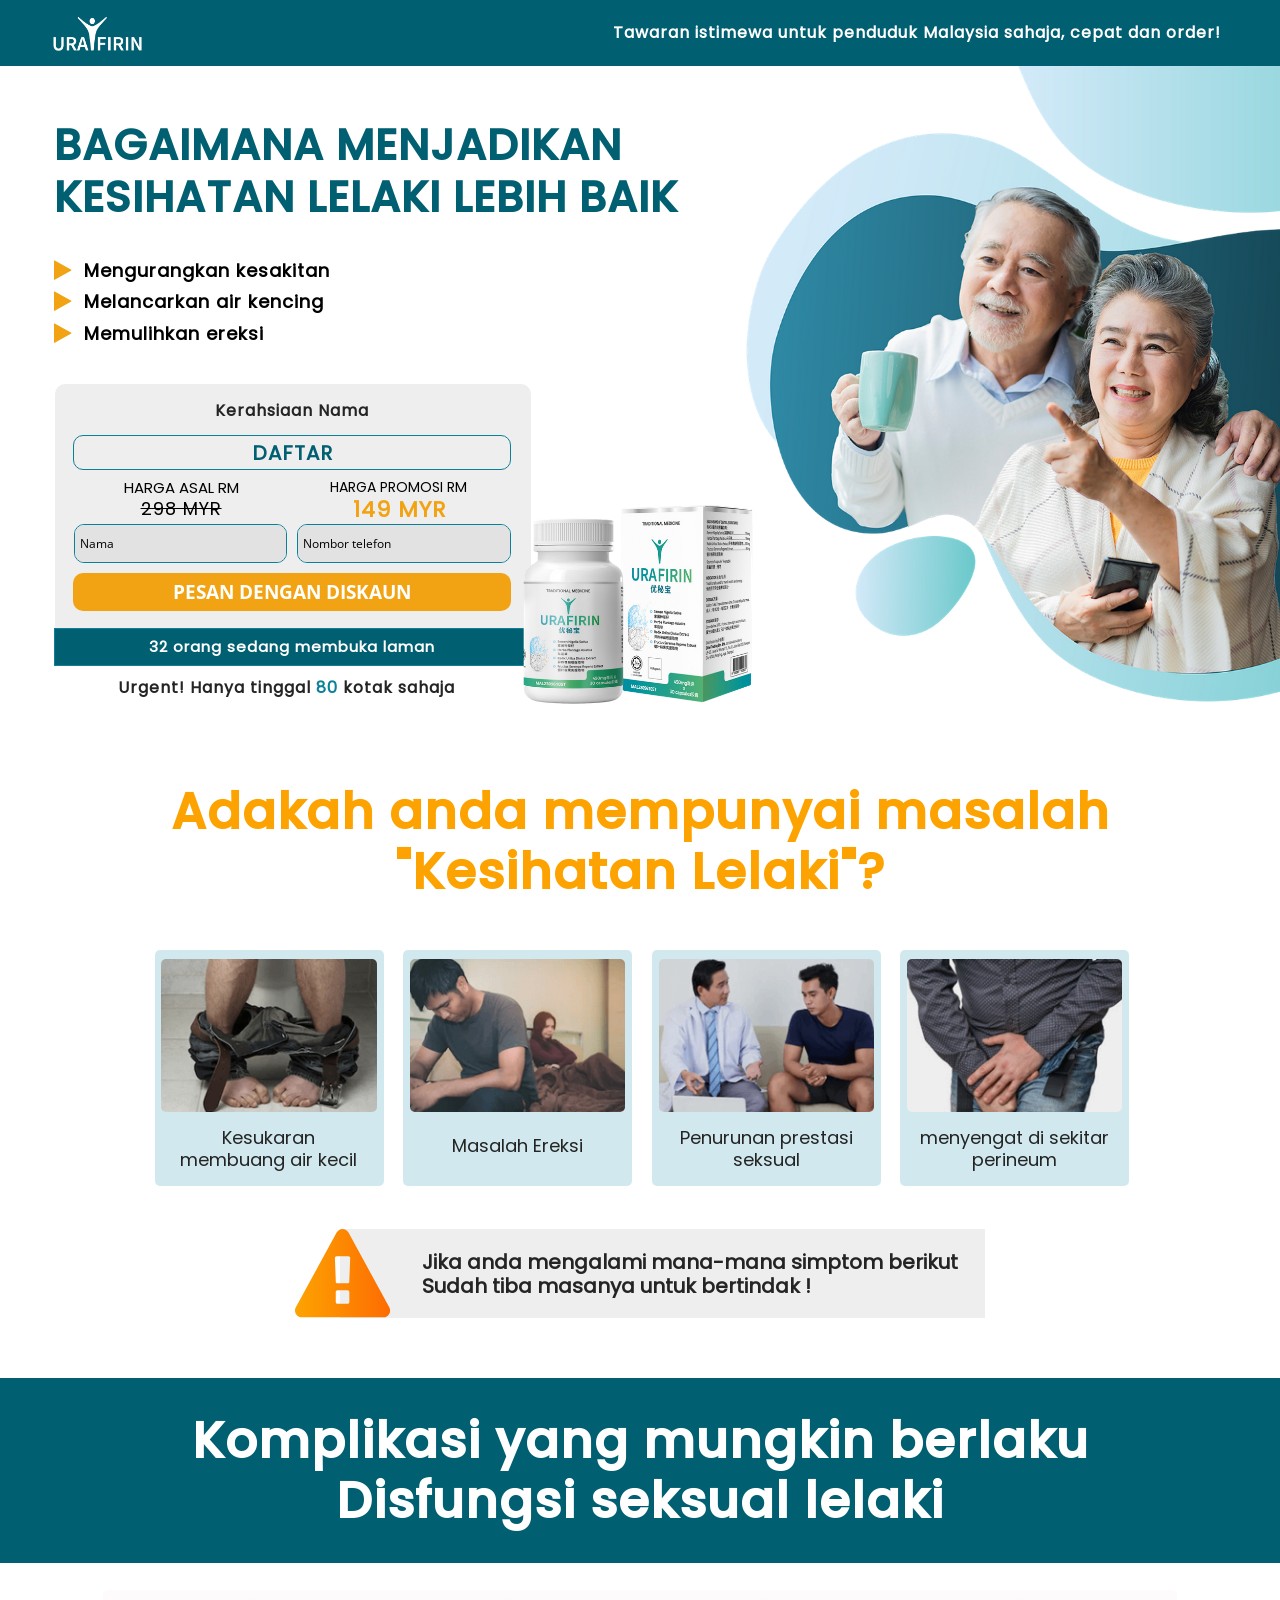
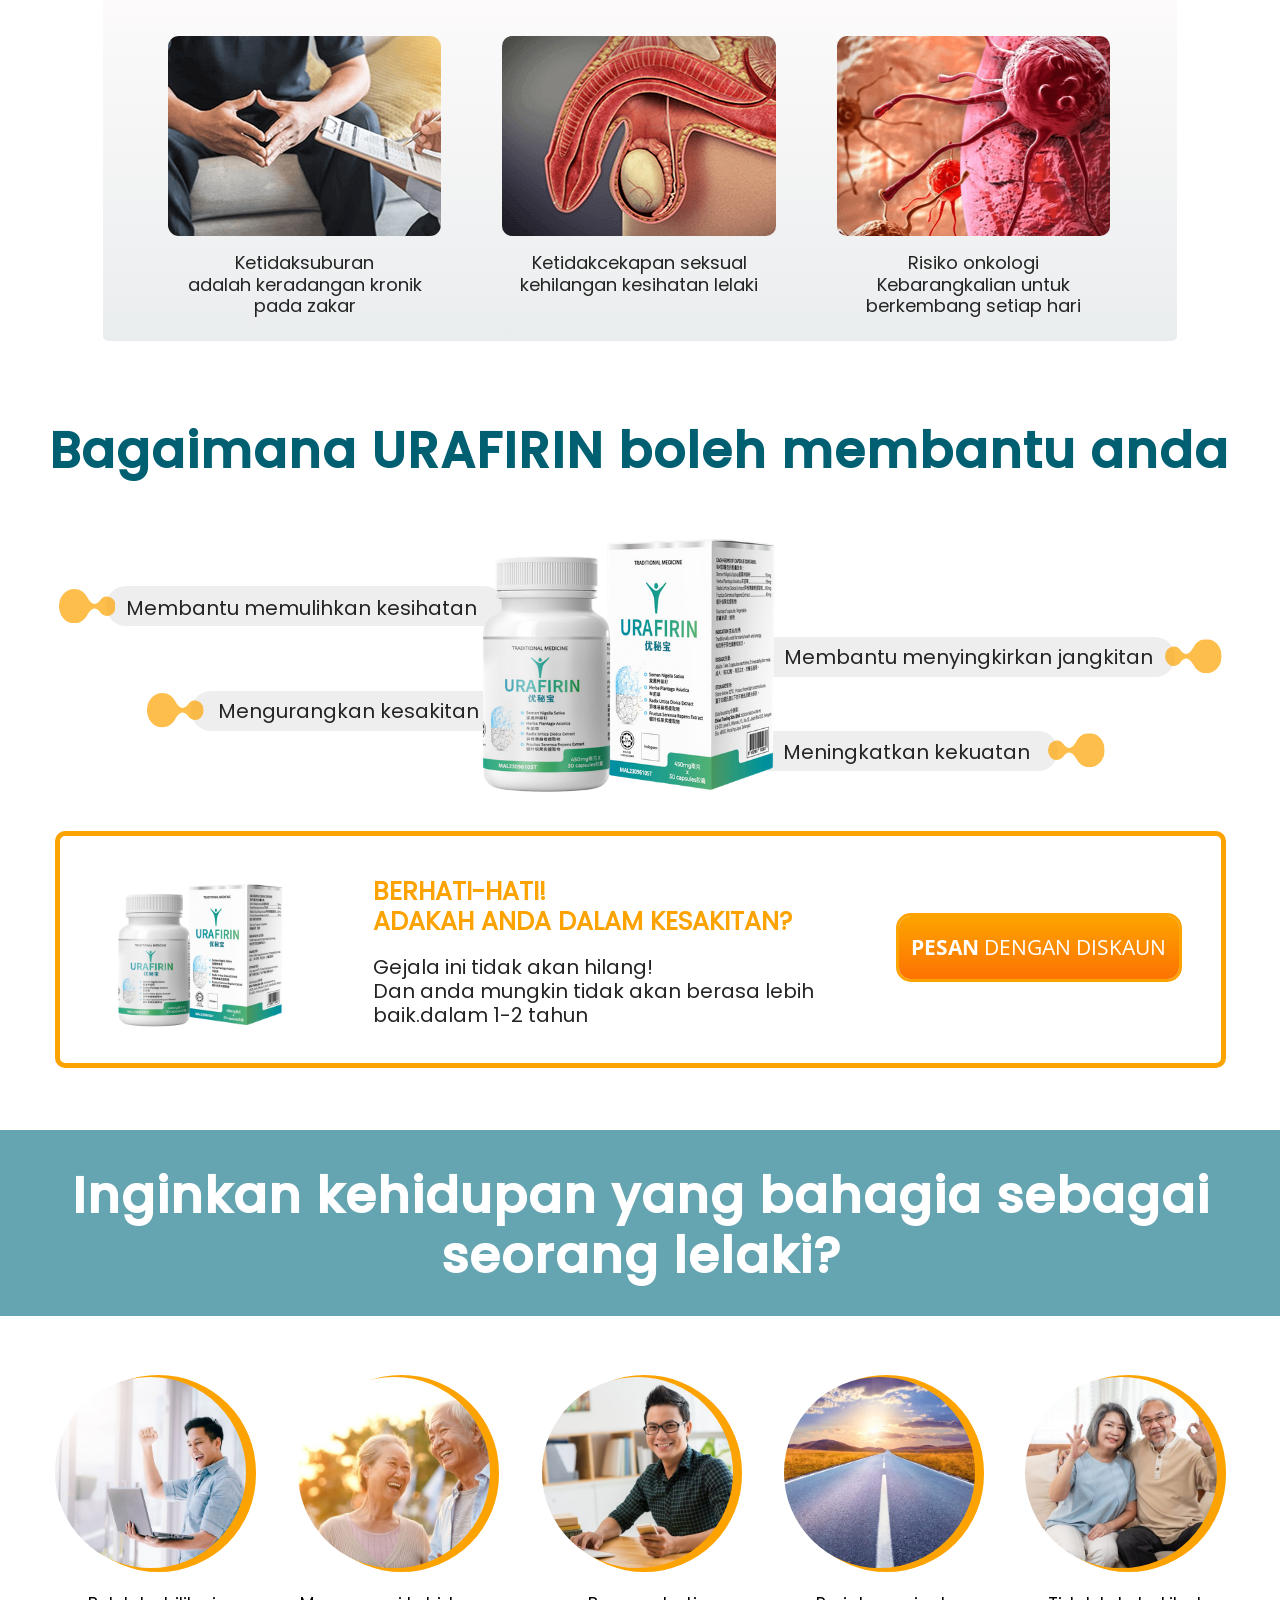
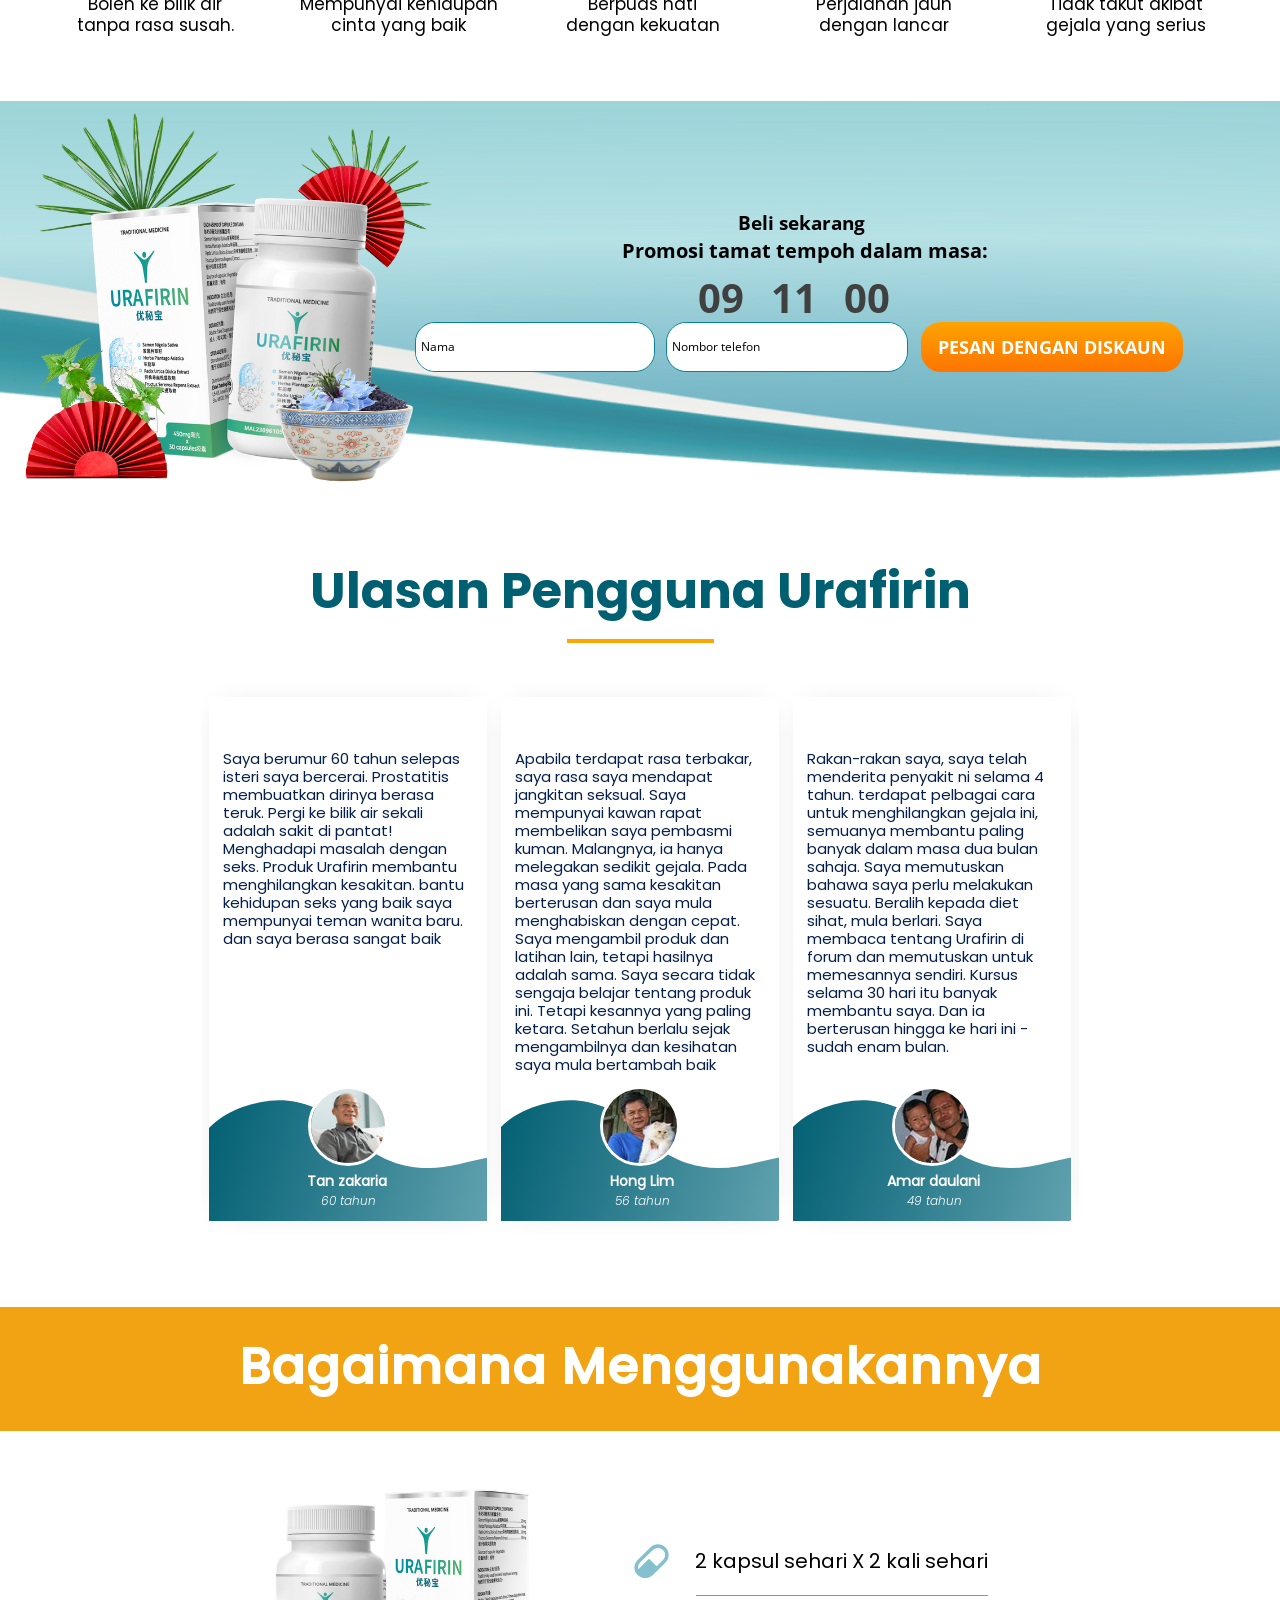
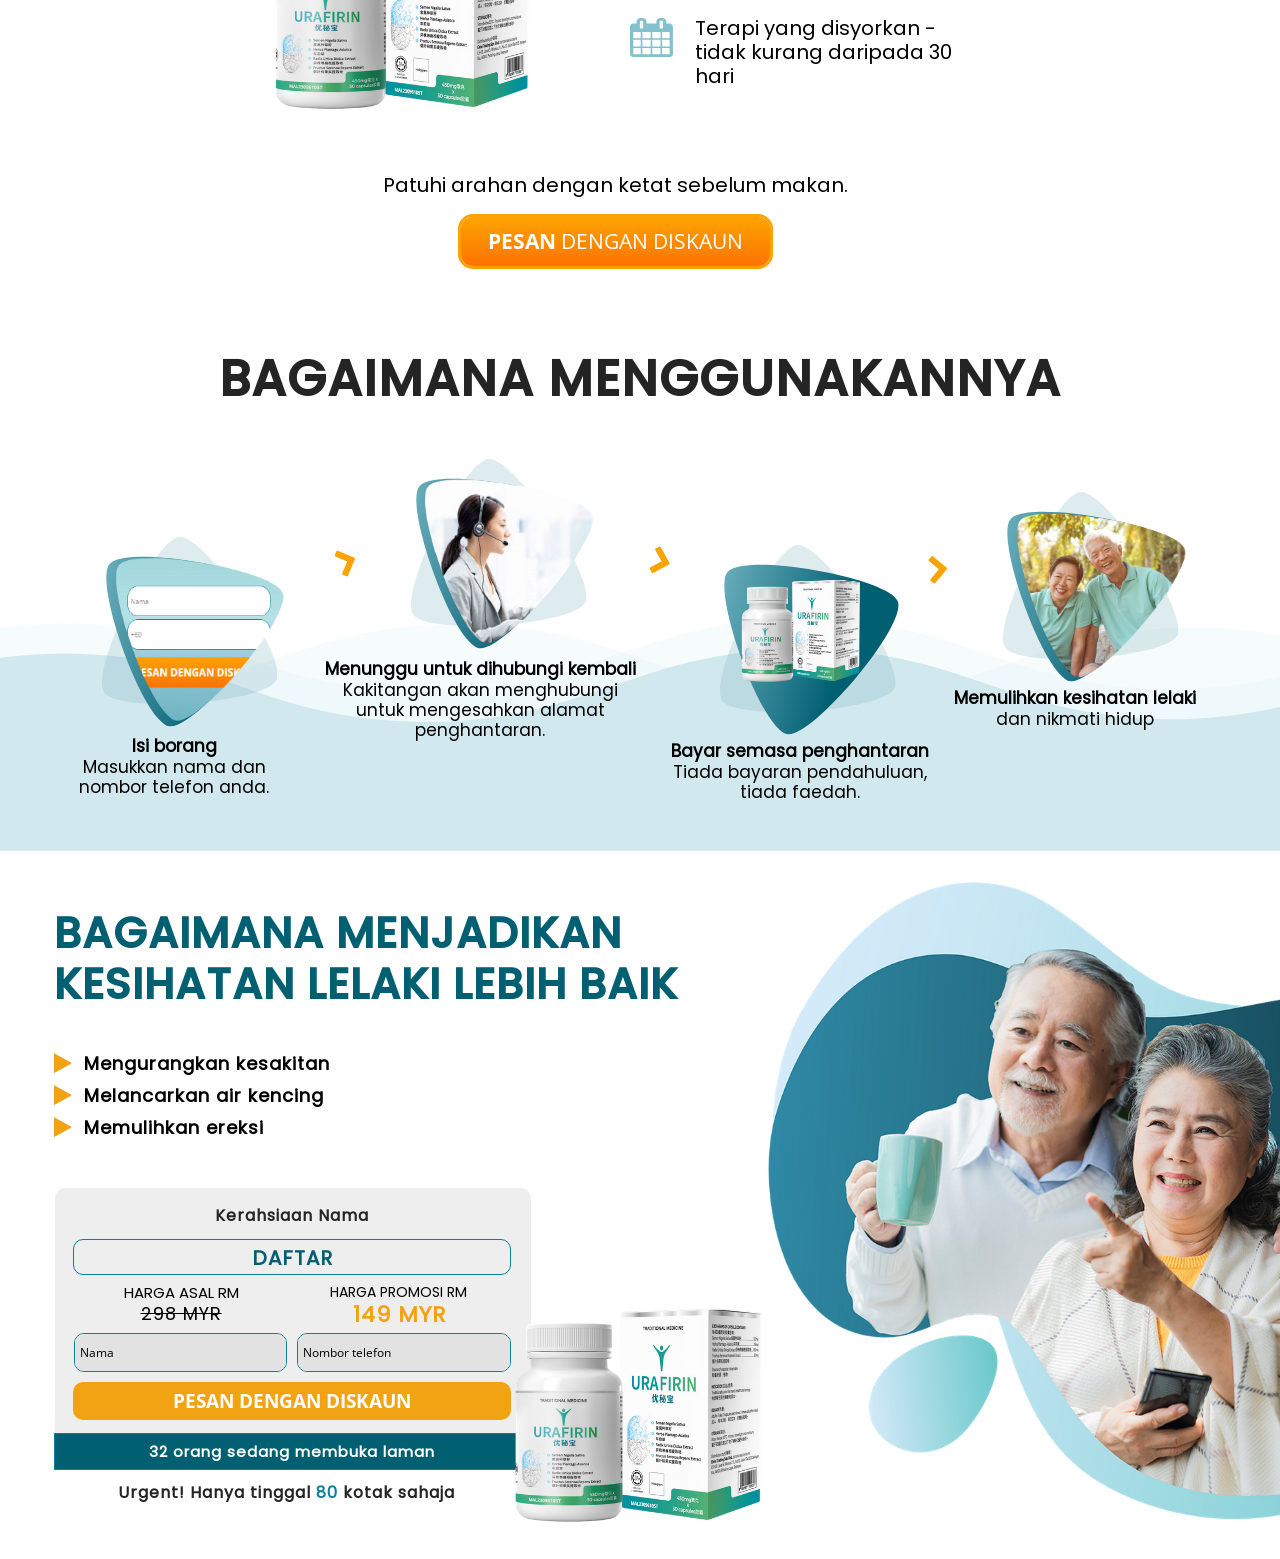
==== index.html @ 3db39326 "Initial commit" ====
<!DOCTYPE html>
<html lang="vi">
  <head>
    <meta charset="UTF-8" />
    <meta name="viewport" content="width=device-width,initial-scale=1" />
    <script type="text/javascript">
      (window.ladi_viewport = function (i) {
        var d = document,
          i = ((i = i || 'innerWidth'), window[i]),
          t = i < 768,
          a = ((void 0 !== window.ladi_is_desktop && null != window.ladi_is_desktop) || (window.ladi_is_desktop = !t), ''),
          i = ((a = t ? ((t = 1), 'width=420,user-scalable=no,initial-scale=' + (t = 420 != i ? i / 420 : t) + ',minimum-scale=' + t + ',maximum-scale=' + t) : 'width=1200,user-scalable=no,initial-scale=1.0'), d.getElementById('viewport'));
        i || (((i = d.createElement('meta')).id = 'viewport'), (i.name = 'viewport'), d.head.appendChild(i)), i.setAttribute('content', a);
      }),
        window.ladi_viewport(),
        (window.ladi_fbq_data = []),
        (window.ladi_fbq = function () {
          window.ladi_fbq_data.push(arguments);
        }),
        (window.ladi_ttq_data = []),
        (window.ladi_ttq = function () {
          window.ladi_ttq_data.push(arguments);
        });
    </script>

    <title>Urafirin</title>
    <link rel="shortcut icon" href="img/favicon.png" type="image/x-icon" />
    <link rel="preconnect" href="https://fonts.googleapis.com" />
    <link rel="preconnect" href="https://fonts.gstatic.com" crossorigin />
    <link href="https://fonts.googleapis.com/css2?family=Open+Sans:ital,wght@0,300..800;1,300..800&display=swap" rel="stylesheet" />
    <link rel="stylesheet" class="t-link-tag" id="style_ladi" href="css/kbgaavr80.css" />
    <link rel="stylesheet" class="t-link-tag" id="style_page" href="css/d64g3lau2b.css" />
    <link rel="stylesheet" class="t-link-tag" id="style_element" href="css/flh-vsvoyn.css" />
    <link rel="stylesheet" class="t-link-tag" href="css/gm-3tdebpx.css" />
    <style>
      .footer {
        color: inherit !important;
        background: #eeeeee !important;
      }
      .blockRedLine3103 {
        display: none !important;
      }
    </style>
  <script type="text/javascript" src="script_land.js" defer></script></head>
  <body class="lazyload">
    <svg xmlns="http://www.w3.org/2000/svg" style="width: 0; height: 0; position: absolute; overflow: hidden; display: none">
      <symbol id="shape_fibVvGxiRI" viewBox="0 0 1408 1896.0833">
        <path d="M1384 927L56 1665q-23 13-39.5 3T0 1632V160q0-26 16.5-36t39.5 3l1328 738q23 13 23 31t-23 31z"></path>
      </symbol>
      <symbol id="shape_LPyCULQYLT" viewBox="0 0 129.34 107.78">
        <polygon points="0 107.78 0 50.18 24.87 0 55.85 0 35.35 48.44 36.66 50.18 56.73 50.18 56.73 107.78 0 107.78"></polygon>
        <polygon points="72.61 107.78 72.61 50.18 97.48 0 128.47 0 107.96 48.44 109.27 50.18 129.34 50.18 129.34 107.78 72.61 107.78"></polygon>
      </symbol>
      <symbol id="shape_kMXSSNnplk" viewBox="0 0 166.86 158.78">
        <defs id="SHAPE353_defs">
          <linearGradient id="SHAPE353_desktop_gradient" gradientTransform="rotate(0)">
            <stop offset="0%" stop-color="rgba(13, 98, 242, 1.0)"></stop>
            <stop offset="100%" stop-color="rgba(7, 58, 145, 1.0)"></stop>
          </linearGradient>
        </defs>
        <path d="M2.05,147.92C-12,127,49.75,1.63,73.55,0c25.13-1.71,102.84,114.44,92.34,135.85-11.09,22.63-150.54,31.85-163.84,12Z"></path>
      </symbol>
      <symbol id="shape_wEdMdFFduL" viewBox="0 0 246 132.18">
        <path d="M66.09,0a66,66,0,0,1,57.69,33.85h0c15.35,24.59,34.24,33.54,54.9,9.1h0a37.63,37.63,0,1,1,0,46.31h0c-20.66-24.44-39.55-15.5-54.9,9.09h0A66.09,66.09,0,1,1,66.09,0Z"></path>
      </symbol>
      <symbol id="shape_IcfhQuzKhO" viewBox="0 0 1280 1896.0833">
        <path d="M1107 877l-742 742q-19 19-45 19t-45-19l-166-166q-19-19-19-45t19-45l531-531-531-531q-19-19-19-45t19-45L275 45q19-19 45-19t45 19l742 742q19 19 19 45t-19 45z"></path>
      </symbol>
    </svg>
    <div class="ladi-wraper">
      <div id="SECTION1" class="ladi-section">
        <div class="ladi-section-background"></div>
        <div class="ladi-container">
          <div id="HEADLINE8" class="ladi-element">
            <h3 class="ladi-headline ladi-transition">Tawaran istimewa untuk penduduk Malaysia sahaja, cepat dan order!</h3>
          </div>
          <div id="IMAGE6" class="ladi-element">
            <div class="ladi-image ladi-transition">
              <div class="ladi-image-background"></div>
            </div>
          </div>
        </div>
      </div>
      <div id="SECTION2" class="ladi-section">
        <div class="ladi-section-background"></div>
        <div class="ladi-container">
          <div id="IMAGE9" class="ladi-element">
            <div class="ladi-image ladi-transition">
              <div class="ladi-image-background"></div>
            </div>
          </div>
          <div id="HEADLINE11" class="ladi-element">
            <h3 class="ladi-headline ladi-transition">BAGAIMANA MENJADIKAN KESIHATAN LELAKI LEBIH BAIK <br /><br /></h3>
          </div>
          <div id="GROUP48" class="ladi-element">
            <div class="ladi-group">
              <div id="GROUP14" class="ladi-element">
                <div class="ladi-group">
                  <div id="SHAPE12" class="ladi-element">
                    <div class="ladi-shape ladi-transition">
                      <svg xmlns="http://www.w3.org/2000/svg" width="100%" height="100%" preserveAspectRatio="none" viewBox="0 0 1408 1896.08" class="" fill="rgba(242, 163, 19, 1)">
                        <use xlink:href="#shape_fibVvGxiRI"></use>
                      </svg>
                    </div>
                  </div>
                  <div id="HEADLINE13" class="ladi-element">
                    <h3 class="ladi-headline ladi-transition">Mengurangkan kesakitan</h3>
                  </div>
                </div>
              </div>
              <div id="GROUP15" class="ladi-element">
                <div class="ladi-group">
                  <div id="SHAPE16" class="ladi-element">
                    <div class="ladi-shape ladi-transition">
                      <svg xmlns="http://www.w3.org/2000/svg" width="100%" height="100%" preserveAspectRatio="none" viewBox="0 0 1408 1896.08" class="" fill="rgba(242, 163, 19, 1)">
                        <use xlink:href="#shape_fibVvGxiRI"></use>
                      </svg>
                    </div>
                  </div>
                  <div id="HEADLINE17" class="ladi-element">
                    <h3 class="ladi-headline ladi-transition">Melancarkan air kencing<br /></h3>
                  </div>
                </div>
              </div>
              <div id="GROUP39" class="ladi-element">
                <div class="ladi-group">
                  <div id="SHAPE19" class="ladi-element">
                    <div class="ladi-shape ladi-transition">
                      <svg xmlns="http://www.w3.org/2000/svg" width="100%" height="100%" preserveAspectRatio="none" viewBox="0 0 1408 1896.08" class="" fill="rgba(242, 163, 19, 1)">
                        <use xlink:href="#shape_fibVvGxiRI"></use>
                      </svg>
                    </div>
                  </div>
                  <div id="HEADLINE20" class="ladi-element">
                    <h3 class="ladi-headline ladi-transition">Memulihkan ereksi<br /></h3>
                  </div>
                </div>
              </div>
            </div>
          </div>
          <div id="GROUP143" class="ladi-element">
            <div class="ladi-group">
              <div id="GROUP46" class="ladi-element">
                <div class="ladi-group">
                  <div id="BOX21" class="ladi-element">
                    <div class="ladi-box ladi-transition"></div>
                  </div>
                  <div id="BOX42" class="ladi-element">
                    <div class="ladi-box ladi-transition"></div>
                  </div>
                  <div id="GROUP34" class="ladi-element">
                    <div class="ladi-group">
                      <div id="BOX25" class="ladi-element">
                        <div class="ladi-box ladi-transition"></div>
                      </div>
                      <div id="HEADLINE22" class="ladi-element">
                        <h3 class="ladi-headline ladi-transition">DAFTAR<br /></h3>
                      </div>
                    </div>
                  </div>
                  <div id="FORM26" data-config-id="622b010d44292b0039c51f20" class="ladi-element">
                    <form method="POST" class="ladi-form al-form" action="/land/order">
                      <select class="al-country" name="country" style="display: none"></select>
                      <button type="submit">
                        <div id="BUTTON27" class="ladi-element">
                          <div class="ladi-button ladi-transition">
                            <div class="ladi-button-background"></div>
                            <div id="BUTTON_TEXT27" class="ladi-element ladi-button-headline">
                              <p class="ladi-headline ladi-transition">PESAN Dengan Diskaun<br /></p>
                            </div>
                          </div>
                        </div>
                      </button>
                      <div id="FORM_ITEM28" class="ladi-element">
                        <div class="ladi-form-item-container">
                          <div class="ladi-form-item-background"></div>
                          <div class="ladi-form-item"><input name="name" required="true" class="ladi-form-control" type="text" placeholder="Nama" /></div>
                        </div>
                      </div>
                      <div id="FORM_ITEM30" class="ladi-element">
                        <div class="ladi-form-item-container">
                          <div class="ladi-form-item-background"></div>
                          <div class="ladi-form-item"><input name="phone" required="true" class="ladi-form-control" type="tel" placeholder="Nombor telefon" /></div>
                        </div>
                      </div>
                    </form>
                  </div>
                  <div id="GROUP44" class="ladi-element">
                    <div class="ladi-group">
                      <div id="HEADLINE23" class="ladi-element">
                        <h3 class="ladi-headline ladi-transition">HARGA asal RM<br /></h3>
                      </div>
                      <div id="HEADLINE32" class="ladi-element">
                        <h3 class="ladi-headline ladi-transition"><span style="white-space: nowrap" class="al-cost-promo">€</span></h3>
                      </div>
                    </div>
                  </div>
                  <div id="GROUP45" class="ladi-element">
                    <div class="ladi-group">
                      <div id="HEADLINE24" class="ladi-element">
                        <h3 class="ladi-headline ladi-transition">HARGA promosi RM<br /></h3>
                      </div>
                      <div id="HEADLINE33" class="ladi-element">
                        <h3 class="ladi-headline ladi-transition"><span style="white-space: nowrap" class="al-cost">€</span></h3>
                      </div>
                    </div>
                  </div>
                  <div id="HEADLINE36" class="ladi-element">
                    <h3 class="ladi-headline ladi-transition">32 orang sedang membuka laman</h3>
                  </div>
                  <div id="HEADLINE37" class="ladi-element">
                    <h3 class="ladi-headline ladi-transition">Kerahsiaan Nama <br /><br /></h3>
                  </div>
                </div>
              </div>
              <div id="HEADLINE38" class="ladi-element">
                <h3 class="ladi-headline ladi-transition">Urgent! Hanya tinggal <span style="color: #0c8299">80</span> kotak sahaja</h3>
              </div>
            </div>
          </div>
          <div id="IMAGE40" class="ladi-element">
            <div class="ladi-image ladi-transition">
              <div class="ladi-image-background"></div>
            </div>
          </div>
        </div>
      </div>
      <div id="SECTION3" class="ladi-section">
        <div class="ladi-section-background"></div>
        <div class="ladi-container">
          <div id="GROUP471" class="ladi-element">
            <div class="ladi-group">
              <div id="BOX467" class="ladi-element">
                <div class="ladi-box ladi-transition"></div>
              </div>
              <div id="GROUP461" class="ladi-element">
                <div class="ladi-group">
                  <div id="BOX55" class="ladi-element">
                    <div class="ladi-box ladi-transition"></div>
                  </div>
                  <div id="HEADLINE59" class="ladi-element">
                    <h3 class="ladi-headline ladi-transition">Kesukaran membuang air kecil</h3>
                  </div>
                </div>
              </div>
            </div>
          </div>
          <div id="GROUP472" class="ladi-element">
            <div class="ladi-group">
              <div id="BOX468" class="ladi-element">
                <div class="ladi-box ladi-transition"></div>
              </div>
              <div id="GROUP462" class="ladi-element">
                <div class="ladi-group">
                  <div id="BOX56" class="ladi-element">
                    <div class="ladi-box ladi-transition"></div>
                  </div>
                  <div id="HEADLINE60" class="ladi-element">
                    <h3 class="ladi-headline ladi-transition">Masalah Ereksi</h3>
                  </div>
                </div>
              </div>
            </div>
          </div>
          <div id="GROUP473" class="ladi-element">
            <div class="ladi-group">
              <div id="BOX469" class="ladi-element">
                <div class="ladi-box ladi-transition"></div>
              </div>
              <div id="GROUP463" class="ladi-element">
                <div class="ladi-group">
                  <div id="BOX57" class="ladi-element">
                    <div class="ladi-box ladi-transition"></div>
                  </div>
                  <div id="HEADLINE61" class="ladi-element">
                    <h3 class="ladi-headline ladi-transition">Penurunan prestasi seksual</h3>
                  </div>
                </div>
              </div>
            </div>
          </div>
          <div id="GROUP474" class="ladi-element">
            <div class="ladi-group">
              <div id="BOX470" class="ladi-element">
                <div class="ladi-box ladi-transition"></div>
              </div>
              <div id="GROUP464" class="ladi-element">
                <div class="ladi-group">
                  <div id="BOX58" class="ladi-element">
                    <div class="ladi-box ladi-transition"></div>
                  </div>
                  <div id="HEADLINE62" class="ladi-element">
                    <h3 class="ladi-headline ladi-transition">menyengat di sekitar perineum</h3>
                  </div>
                </div>
              </div>
            </div>
          </div>
          <div id="GROUP466" class="ladi-element">
            <div class="ladi-group">
              <div id="GROUP465" class="ladi-element">
                <div class="ladi-group">
                  <div id="BOX64" class="ladi-element">
                    <div class="ladi-box ladi-transition"></div>
                  </div>
                  <div id="SHAPE63" class="ladi-element">
                    <div class="ladi-shape ladi-transition">
                      <svg xmlns="http://www.w3.org/2000/svg" width="100%" height="100%" preserveAspectRatio="none" viewBox="0 0 1792 1896.0833" class="" fill='url("#SHAPE63_desktop_gradient")'>
                        <defs id="SHAPE63_defs">
                          <linearGradient id="SHAPE63_desktop_gradient" gradientTransform="rotate(0)">
                            <stop offset="0%" stop-color="rgba(253, 163, 1, 1)"></stop>
                            <stop offset="100%" stop-color="rgba(253, 108, 2, 1.0)"></stop>
                          </linearGradient>
                        </defs>
                        <path d="M1024 1375v-190q0-14-9.5-23.5T992 1152H800q-13 0-22.5 9.5T768 1185v190q0 14 9.5 23.5t22.5 9.5h192q13 0 22.5-9.5t9.5-23.5zm-2-374l18-459q0-12-10-19-13-11-24-11H786q-11 0-24 11-10 7-10 21l17 457q0 10 10 16.5t24 6.5h185q14 0 23.5-6.5t10.5-16.5zm-14-934l768 1408q35 63-2 126-17 29-46.5 46t-63.5 17H128q-34 0-63.5-17T18 1601q-37-63-2-126L784 67q17-31 47-49t65-18 65 18 47 49z"></path>
                      </svg>
                    </div>
                  </div>
                </div>
              </div>
              <div id="HEADLINE65" class="ladi-element">
                <h3 class="ladi-headline ladi-transition">Jika anda mengalami mana-mana simptom berikut <br />Sudah tiba masanya untuk bertindak !<br /></h3>
              </div>
            </div>
          </div>
          <div id="HEADLINE454" class="ladi-element">
            <h3 class="ladi-headline ladi-transition">Adakah anda mempunyai masalah<br />"Kesihatan Lelaki"?<br /></h3>
          </div>
        </div>
      </div>
      <div id="SECTION50" class="ladi-section">
        <div class="ladi-section-background"></div>
        <div class="ladi-container">
          <div id="BOX69" class="ladi-element">
            <div class="ladi-box ladi-transition"></div>
          </div>
          <div id="GROUP544" class="ladi-element">
            <div class="ladi-group">
              <div id="BOX70" class="ladi-element">
                <div class="ladi-box ladi-transition"></div>
              </div>
              <div id="HEADLINE73" class="ladi-element">
                <h3 class="ladi-headline ladi-transition">Ketidaksuburan <br />adalah keradangan kronik pada zakar<br /></h3>
              </div>
            </div>
          </div>
          <div id="GROUP545" class="ladi-element">
            <div class="ladi-group">
              <div id="BOX71" class="ladi-element">
                <div class="ladi-box ladi-transition"></div>
              </div>
              <div id="HEADLINE74" class="ladi-element">
                <h3 class="ladi-headline ladi-transition">Ketidakcekapan seksual <br />kehilangan kesihatan lelaki<br /></h3>
              </div>
            </div>
          </div>
          <div id="GROUP546" class="ladi-element">
            <div class="ladi-group">
              <div id="BOX72" class="ladi-element">
                <div class="ladi-box ladi-transition"></div>
              </div>
              <div id="HEADLINE75" class="ladi-element">
                <h3 class="ladi-headline ladi-transition">Risiko onkologi <br />Kebarangkalian untuk berkembang setiap hari<br /></h3>
              </div>
            </div>
          </div>
          <div id="GROUP543" class="ladi-element">
            <div class="ladi-group">
              <div id="BOX68" class="ladi-element">
                <div class="ladi-box ladi-transition"></div>
              </div>
              <div id="HEADLINE455" class="ladi-element">
                <h3 class="ladi-headline ladi-transition">Komplikasi yang mungkin berlaku<br />Disfungsi seksual lelaki<br /></h3>
              </div>
            </div>
          </div>
        </div>
      </div>
      <div id="SECTION51" class="ladi-section">
        <div class="ladi-section-background"></div>
        <div class="ladi-container">
          <div id="HEADLINE78" class="ladi-element">
            <h3 class="ladi-headline ladi-transition">Bagaimana URAFIRIN boleh membantu anda<br /></h3>
          </div>
          <div id="GROUP548" class="ladi-element">
            <div class="ladi-group">
              <div id="GROUP442" class="ladi-element">
                <div class="ladi-group">
                  <div id="BOX440" class="ladi-element">
                    <div class="ladi-box ladi-transition"></div>
                  </div>
                  <div id="SHAPE439" class="ladi-element">
                    <div class="ladi-shape ladi-transition">
                      <svg xmlns="http://www.w3.org/2000/svg" width="100%" height="100%" preserveAspectRatio="none" viewBox="0 0 246 132.18" class="" fill="rgba(253, 163, 1, 1)">
                        <use xlink:href="#shape_wEdMdFFduL"></use>
                      </svg>
                    </div>
                  </div>
                </div>
              </div>
              <div id="HEADLINE80" class="ladi-element">
                <h3 class="ladi-headline ladi-transition">Mengurangkan kesakitan<br /></h3>
              </div>
            </div>
          </div>
          <div id="GROUP451" class="ladi-element">
            <div class="ladi-group">
              <div id="GROUP444" class="ladi-element">
                <div class="ladi-group">
                  <div id="BOX445" class="ladi-element">
                    <div class="ladi-box ladi-transition"></div>
                  </div>
                  <div id="SHAPE446" class="ladi-element">
                    <div class="ladi-shape ladi-transition">
                      <svg xmlns="http://www.w3.org/2000/svg" width="100%" height="100%" preserveAspectRatio="none" viewBox="0 0 246 132.18" class="" fill="rgba(253, 163, 1, 1)">
                        <use xlink:href="#shape_wEdMdFFduL"></use>
                      </svg>
                    </div>
                  </div>
                </div>
              </div>
              <div id="HEADLINE81" class="ladi-element">
                <h3 class="ladi-headline ladi-transition">Meningkatkan kekuatan<br /></h3>
              </div>
            </div>
          </div>
          <div id="GROUP450" class="ladi-element">
            <div class="ladi-group">
              <div id="GROUP447" class="ladi-element">
                <div class="ladi-group">
                  <div id="BOX448" class="ladi-element">
                    <div class="ladi-box ladi-transition"></div>
                  </div>
                  <div id="SHAPE449" class="ladi-element">
                    <div class="ladi-shape ladi-transition">
                      <svg xmlns="http://www.w3.org/2000/svg" width="100%" height="100%" preserveAspectRatio="none" viewBox="0 0 246 132.18" class="" fill="rgba(253, 163, 1, 1)">
                        <use xlink:href="#shape_wEdMdFFduL"></use>
                      </svg>
                    </div>
                  </div>
                </div>
              </div>
              <div id="HEADLINE82" class="ladi-element">
                <h3 class="ladi-headline ladi-transition">Membantu menyingkirkan jangkitan<br /></h3>
              </div>
            </div>
          </div>

          <div id="GROUP547" class="ladi-element">
            <div class="ladi-group">
              <div id="GROUP443" class="ladi-element">
                <div class="ladi-group">
                  <div id="BOX441" class="ladi-element">
                    <div class="ladi-box ladi-transition"></div>
                  </div>
                  <div id="SHAPE437" class="ladi-element">
                    <div class="ladi-shape ladi-transition">
                      <svg xmlns="http://www.w3.org/2000/svg" width="100%" height="100%" preserveAspectRatio="none" viewBox="0 0 246 132.18" class="" fill="rgba(253, 163, 1, 1)">
                        <use xlink:href="#shape_wEdMdFFduL"></use>
                      </svg>
                    </div>
                  </div>
                </div>
              </div>
              <div id="HEADLINE79" class="ladi-element">
                <h3 class="ladi-headline ladi-transition">Membantu memulihkan kesihatan<br /></h3>
              </div>
            </div>
          </div>
          <div id="IMAGE76" class="ladi-element">
            <div class="ladi-image ladi-transition">
              <div class="ladi-image-background"></div>
            </div>
          </div>
        </div>
      </div>
      <div id="SECTION52" class="ladi-section">
        <div class="ladi-section-background"></div>
        <div class="ladi-container">
          <div id="GROUP552" class="ladi-element">
            <div class="ladi-group">
              <div id="BOX93" class="ladi-element">
                <div class="ladi-box ladi-transition"></div>
              </div>
              <div id="IMAGE98" class="ladi-element">
                <div class="ladi-image ladi-transition">
                  <div class="ladi-image-background"></div>
                </div>
              </div>
              <a href="#FORM512">
                <div data-action="true" id="BUTTON435" class="ladi-element">
                  <div class="ladi-button ladi-transition">
                    <div class="ladi-button-background"></div>
                    <div id="BUTTON_TEXT435" class="ladi-element ladi-button-headline">
                      <p class="ladi-headline ladi-transition">Pesan&nbsp;<span style="font-weight: 400">Dengan Diskaun</span><br /></p>
                    </div>
                  </div>
                </div>
              </a>
              <div id="GROUP453" class="ladi-element">
                <div class="ladi-group">
                  <div id="HEADLINE95" class="ladi-element">
                    <h3 class="ladi-headline ladi-transition">Gejala ini tidak akan hilang! <br />Dan anda mungkin tidak akan berasa lebih baik.dalam 1-2 tahun<br /></h3>
                  </div>
                  <div id="HEADLINE452" class="ladi-element">
                    <h3 class="ladi-headline ladi-transition">BERHATI-HATI! <br />Adakah anda dalam kesakitan?<br /></h3>
                  </div>
                </div>
              </div>
            </div>
          </div>
        </div>
      </div>
      <div id="SECTION89" class="ladi-section">
        <div class="ladi-section-background"></div>
        <div class="ladi-container">
          <div id="BOX431" class="ladi-element">
            <div class="ladi-box ladi-transition"></div>
          </div>
          <div id="HEADLINE99" class="ladi-element">
            <h3 class="ladi-headline ladi-transition">Inginkan kehidupan yang bahagia sebagai seorang lelaki? <br /><br /></h3>
          </div>
          <div id="GROUP456" class="ladi-element">
            <div class="ladi-group">
              <div id="HEADLINE110" class="ladi-element">
                <h3 class="ladi-headline ladi-transition">Boleh ke bilik air <br />tanpa rasa susah.<br /></h3>
              </div>
              <div id="BOX105" class="ladi-element">
                <div class="ladi-box ladi-transition"></div>
              </div>
              <div id="BOX115" class="ladi-element">
                <div class="ladi-box ladi-transition"></div>
              </div>
            </div>
          </div>
          <div id="GROUP457" class="ladi-element">
            <div class="ladi-group">
              <div id="HEADLINE111" class="ladi-element">
                <h3 class="ladi-headline ladi-transition">Mempunyai kehidupan cinta yang baik<br /></h3>
              </div>
              <div id="BOX119" class="ladi-element">
                <div class="ladi-box ladi-transition"></div>
              </div>
              <div id="BOX120" class="ladi-element">
                <div class="ladi-box ladi-transition"></div>
              </div>
            </div>
          </div>
          <div id="GROUP458" class="ladi-element">
            <div class="ladi-group">
              <div id="HEADLINE112" class="ladi-element">
                <h3 class="ladi-headline ladi-transition">Berpuas hati dengan kekuatan<br /></h3>
              </div>
              <div id="BOX122" class="ladi-element">
                <div class="ladi-box ladi-transition"></div>
              </div>
              <div id="BOX123" class="ladi-element">
                <div class="ladi-box ladi-transition"></div>
              </div>
            </div>
          </div>
          <div id="GROUP459" class="ladi-element">
            <div class="ladi-group">
              <div id="HEADLINE113" class="ladi-element">
                <h3 class="ladi-headline ladi-transition">Perjalanan jauh dengan lancar<br /></h3>
              </div>
              <div id="BOX125" class="ladi-element">
                <div class="ladi-box ladi-transition"></div>
              </div>
              <div id="BOX126" class="ladi-element">
                <div class="ladi-box ladi-transition"></div>
              </div>
            </div>
          </div>
          <div id="GROUP460" class="ladi-element">
            <div class="ladi-group">
              <div id="HEADLINE114" class="ladi-element">
                <h3 class="ladi-headline ladi-transition">Tidak takut akibat gejala yang serius<br /></h3>
              </div>
              <div id="BOX128" class="ladi-element">
                <div class="ladi-box ladi-transition"></div>
              </div>
              <div id="BOX129" class="ladi-element">
                <div class="ladi-box ladi-transition"></div>
              </div>
            </div>
          </div>
        </div>
      </div>
      <div id="SECTION91" class="ladi-section">
        <div class="ladi-section-background"></div>
        <div class="ladi-container">
          <div id="IMAGE146" class="ladi-element">
            <div class="ladi-image ladi-transition">
              <div class="ladi-image-background"></div>
            </div>
          </div>
          <div id="GROUP554" class="ladi-element">
            <div class="ladi-group">
              <div id="FORM138" data-config-id="622b010d44292b0039c51f20" class="ladi-element">
                <form method="POST" class="ladi-form al-form" action="/land/order">
                  <select class="al-country" name="country" style="display: none"></select>
                  <button type="submit">
                    <div id="BUTTON139" class="ladi-element">
                      <div class="ladi-button ladi-transition">
                        <div class="ladi-button-background"></div>
                        <div id="BUTTON_TEXT139" class="ladi-element ladi-button-headline">
                          <p class="ladi-headline ladi-transition">PESAN Dengan Diskaun<br /></p>
                        </div>
                      </div>
                    </div>
                  </button>
                  <div id="FORM_ITEM141" class="ladi-element">
                    <div class="ladi-form-item-container">
                      <div class="ladi-form-item-background"></div>
                      <div class="ladi-form-item"><input name="name" required="true" class="ladi-form-control" type="text" placeholder="Nama" /></div>
                    </div>
                  </div>
                  <div id="FORM_ITEM142" class="ladi-element">
                    <div class="ladi-form-item-container">
                      <div class="ladi-form-item-background"></div>
                      <div class="ladi-form-item"><input name="phone" required="true" class="ladi-form-control" type="tel" placeholder="Nombor telefon" /></div>
                    </div>
                  </div>
                </form>
              </div>
              <div id="GROUP553" class="ladi-element">
                <div class="ladi-group">
                  <div id="HEADLINE145" class="ladi-element">
                    <h3 class="ladi-headline ladi-transition"><span style="font-weight: 700">Promosi tamat tempoh dalam masa:</span><br /></h3>
                  </div>
                  <div id="COUNTDOWN528" class="ladi-element">
                    <div class="ladi-countdown">
                      <div id="COUNTDOWN_ITEM529" class="ladi-element">
                        <div class="ladi-countdown-background"></div>
                        <div class="ladi-countdown-text"><span>00</span></div>
                      </div>
                      <div id="COUNTDOWN_ITEM530" class="ladi-element">
                        <div class="ladi-countdown-background"></div>
                        <div class="ladi-countdown-text"><span>00</span></div>
                      </div>
                      <div id="COUNTDOWN_ITEM531" class="ladi-element">
                        <div class="ladi-countdown-background"></div>
                        <div class="ladi-countdown-text"><span>00</span></div>
                      </div>
                      <div id="COUNTDOWN_ITEM532" class="ladi-element">
                        <div class="ladi-countdown-background"></div>
                        <div class="ladi-countdown-text"><span>00</span></div>
                      </div>
                    </div>
                  </div>
                  <div id="HEADLINE144" class="ladi-element">
                    <h3 class="ladi-headline ladi-transition">
                      <span style="font-weight: 700">Beli sekarang <br /></span><br />
                    </h3>
                  </div>
                </div>
              </div>
            </div>
          </div>
        </div>
      </div>
      <div id="SECTION168" class="ladi-section">
        <div class="ladi-section-background"></div>
        <div class="ladi-container">
          <div id="GROUP191" class="ladi-element">
            <div class="ladi-group">
              <div id="LINE192" class="ladi-element">
                <div class="ladi-line">
                  <div class="ladi-line-container"></div>
                </div>
              </div>
              <div id="HEADLINE194" class="ladi-element">
                <h2 class="ladi-headline ladi-transition">Ulasan Pengguna Urafirin<br /></h2>
              </div>
            </div>
          </div>
          <div id="CAROUSEL202" class="ladi-element">
            <div class="ladi-carousel">
              <div class="ladi-carousel-content js_slider-2">
                <div id="GROUP213" class="ladi-element">
                  <div class="ladi-group">
                    <div id="FRAME170" class="ladi-element">
                      <div class="ladi-frame ladi-transition">
                        <div class="ladi-frame-background"></div>
                        <div id="SHAPE171" class="ladi-element">
                          <div class="ladi-shape ladi-transition">
                            <svg xmlns="http://www.w3.org/2000/svg" width="100%" height="100%" preserveAspectRatio="none" viewBox="0 0 184.4 145.4" fill='url("#SHAPE171_desktop_gradient")'>
                              <defs id="SHAPE171_defs">
                                <linearGradient id="SHAPE171_desktop_gradient" gradientTransform="rotate(0)">
                                  <stop offset="0%" stop-color="rgba(101, 164, 177, 1)"></stop>
                                  <stop offset="100%" stop-color="rgba(1, 95, 114, 1)"></stop>
                                </linearGradient>
                              </defs>
                              <path d="M184.4,79.6c-.8,19.9-6.4,36.9-20.6,50.4-18,17-39.2,22-62.4,4-25.6-19.8-46.6-19.3-72.2.6-3,2.3-6.2,4.5-9.3,6.6-9.6,6.3-16.8,3.1-19-8.3-4.5-23.1,12.8-53.3,35.8-59s38-20.2,49.3-40c8.4-14.7,19.7-26.4,36.4-31.8s32.4-.7,42.4,14.5C177.2,35.9,183,57.5,184.4,79.6Z"></path>
                            </svg>
                          </div>
                        </div>
                        <div id="SHAPE172" class="ladi-element">
                          <div class="ladi-shape ladi-transition">
                            <svg xmlns="http://www.w3.org/2000/svg" width="100%" height="100%" preserveAspectRatio="none" viewBox="0 0 129.34 107.78" fill="rgba(253, 163, 1, 1)">
                              <use xlink:href="#shape_AmjJLMGEFX"></use>
                            </svg>
                          </div>
                        </div>
                        <div id="PARAGRAPH173" class="ladi-element">
                          <div class="ladi-paragraph ladi-transition">Saya berumur 60 tahun selepas isteri saya bercerai. Prostatitis membuatkan dirinya berasa teruk. Pergi ke bilik air sekali adalah sakit di pantat! Menghadapi masalah dengan seks. Produk Urafirin membantu menghilangkan kesakitan. bantu kehidupan seks yang baik saya mempunyai teman wanita baru. dan saya berasa sangat baik</div>
                        </div>
                        <div id="IMAGE174" class="ladi-element">
                          <div class="ladi-image ladi-transition">
                            <div class="ladi-image-background"></div>
                          </div>
                        </div>
                      </div>
                    </div>
                    <div id="HEADLINE176" class="ladi-element">
                      <h6 class="ladi-headline ladi-transition">60 tahun</h6>
                    </div>
                    <div id="HEADLINE175" class="ladi-element">
                      <h6 class="ladi-headline ladi-transition">Tan zakaria</h6>
                    </div>
                  </div>
                </div>
                <div id="GROUP214" class="ladi-element">
                  <div class="ladi-group">
                    <div id="FRAME215" class="ladi-element">
                      <div class="ladi-frame ladi-transition">
                        <div class="ladi-frame-background"></div>
                        <div id="SHAPE216" class="ladi-element">
                          <div class="ladi-shape ladi-transition">
                            <svg xmlns="http://www.w3.org/2000/svg" width="100%" height="100%" preserveAspectRatio="none" viewBox="0 0 184.4 145.4" fill='url("#SHAPE216_desktop_gradient")'>
                              <defs id="SHAPE216_defs">
                                <linearGradient id="SHAPE216_desktop_gradient" gradientTransform="rotate(0)">
                                  <stop offset="0%" stop-color="rgba(101, 164, 177, 1)"></stop>
                                  <stop offset="100%" stop-color="rgba(1, 95, 114, 1)"></stop>
                                </linearGradient>
                              </defs>
                              <path d="M184.4,79.6c-.8,19.9-6.4,36.9-20.6,50.4-18,17-39.2,22-62.4,4-25.6-19.8-46.6-19.3-72.2.6-3,2.3-6.2,4.5-9.3,6.6-9.6,6.3-16.8,3.1-19-8.3-4.5-23.1,12.8-53.3,35.8-59s38-20.2,49.3-40c8.4-14.7,19.7-26.4,36.4-31.8s32.4-.7,42.4,14.5C177.2,35.9,183,57.5,184.4,79.6Z"></path>
                            </svg>
                          </div>
                        </div>
                        <div id="SHAPE217" class="ladi-element">
                          <div class="ladi-shape ladi-transition">
                            <svg xmlns="http://www.w3.org/2000/svg" width="100%" height="100%" preserveAspectRatio="none" viewBox="0 0 129.34 107.78" fill="rgba(253, 163, 1, 1)">
                              <use xlink:href="#shape_AmjJLMGEFX"></use>
                            </svg>
                          </div>
                        </div>
                        <div id="PARAGRAPH218" class="ladi-element">
                          <div class="ladi-paragraph ladi-transition">Apabila terdapat rasa terbakar, saya rasa saya mendapat jangkitan seksual. Saya mempunyai kawan rapat membelikan saya pembasmi kuman. Malangnya, ia hanya melegakan sedikit gejala. Pada masa yang sama kesakitan berterusan dan saya mula menghabiskan dengan cepat. Saya mengambil produk dan latihan lain, tetapi hasilnya adalah sama. Saya secara tidak sengaja belajar tentang produk ini. Tetapi kesannya yang paling ketara. Setahun berlalu sejak mengambilnya dan kesihatan saya mula bertambah baik</div>
                        </div>
                        <div id="IMAGE219" class="ladi-element">
                          <div class="ladi-image ladi-transition">
                            <div class="ladi-image-background"></div>
                          </div>
                        </div>
                      </div>
                    </div>
                    <div id="HEADLINE220" class="ladi-element">
                      <h6 class="ladi-headline ladi-transition">56 tahun</h6>
                    </div>
                    <div id="HEADLINE221" class="ladi-element">
                      <h6 class="ladi-headline ladi-transition">Hong Lim</h6>
                    </div>
                  </div>
                </div>
                <div id="GROUP222" class="ladi-element">
                  <div class="ladi-group">
                    <div id="FRAME223" class="ladi-element">
                      <div class="ladi-frame ladi-transition">
                        <div class="ladi-frame-background"></div>
                        <div id="SHAPE224" class="ladi-element">
                          <div class="ladi-shape ladi-transition">
                            <svg xmlns="http://www.w3.org/2000/svg" width="100%" height="100%" preserveAspectRatio="none" viewBox="0 0 184.4 145.4" fill='url("#SHAPE224_desktop_gradient")'>
                              <defs id="SHAPE224_defs">
                                <linearGradient id="SHAPE224_desktop_gradient" gradientTransform="rotate(0)">
                                  <stop offset="0%" stop-color="rgba(101, 164, 177, 1)"></stop>
                                  <stop offset="100%" stop-color="rgba(1, 95, 114, 1)"></stop>
                                </linearGradient>
                              </defs>
                              <path d="M184.4,79.6c-.8,19.9-6.4,36.9-20.6,50.4-18,17-39.2,22-62.4,4-25.6-19.8-46.6-19.3-72.2.6-3,2.3-6.2,4.5-9.3,6.6-9.6,6.3-16.8,3.1-19-8.3-4.5-23.1,12.8-53.3,35.8-59s38-20.2,49.3-40c8.4-14.7,19.7-26.4,36.4-31.8s32.4-.7,42.4,14.5C177.2,35.9,183,57.5,184.4,79.6Z"></path>
                            </svg>
                          </div>
                        </div>
                        <div id="SHAPE225" class="ladi-element">
                          <div class="ladi-shape ladi-transition">
                            <svg xmlns="http://www.w3.org/2000/svg" width="100%" height="100%" preserveAspectRatio="none" viewBox="0 0 129.34 107.78" fill="rgba(253, 163, 1, 1)">
                              <use xlink:href="#shape_AmjJLMGEFX"></use>
                            </svg>
                          </div>
                        </div>
                        <div id="PARAGRAPH226" class="ladi-element">
                          <div class="ladi-paragraph ladi-transition">Rakan-rakan saya, saya telah menderita penyakit ni selama 4 tahun. terdapat pelbagai cara untuk menghilangkan gejala ini, semuanya membantu paling banyak dalam masa dua bulan sahaja. Saya memutuskan bahawa saya perlu melakukan sesuatu. Beralih kepada diet sihat, mula berlari. Saya membaca tentang Urafirin di forum dan memutuskan untuk memesannya sendiri. Kursus selama 30 hari itu banyak membantu saya. Dan ia berterusan hingga ke hari ini - sudah enam bulan.</div>
                        </div>
                        <div id="IMAGE227" class="ladi-element">
                          <div class="ladi-image ladi-transition">
                            <div class="ladi-image-background"></div>
                          </div>
                        </div>
                      </div>
                    </div>
                    <div id="HEADLINE228" class="ladi-element">
                      <h6 class="ladi-headline ladi-transition">49 tahun</h6>
                    </div>
                    <div id="HEADLINE229" class="ladi-element">
                      <h6 class="ladi-headline ladi-transition">Amar daulani</h6>
                    </div>
                  </div>
                </div>
                <div id="GROUP230" class="ladi-element">
                  <div class="ladi-group">
                    <div id="FRAME231" class="ladi-element">
                      <div class="ladi-frame ladi-transition">
                        <div class="ladi-frame-background"></div>
                        <div id="SHAPE232" class="ladi-element">
                          <div class="ladi-shape ladi-transition">
                            <svg xmlns="http://www.w3.org/2000/svg" width="100%" height="100%" preserveAspectRatio="none" viewBox="0 0 184.4 145.4" fill='url("#SHAPE232_desktop_gradient")'>
                              <defs id="SHAPE232_defs">
                                <linearGradient id="SHAPE232_desktop_gradient" gradientTransform="rotate(0)">
                                  <stop offset="0%" stop-color="rgba(101, 164, 177, 1)"></stop>
                                  <stop offset="100%" stop-color="rgba(1, 95, 114, 1)"></stop>
                                </linearGradient>
                              </defs>
                              <path d="M184.4,79.6c-.8,19.9-6.4,36.9-20.6,50.4-18,17-39.2,22-62.4,4-25.6-19.8-46.6-19.3-72.2.6-3,2.3-6.2,4.5-9.3,6.6-9.6,6.3-16.8,3.1-19-8.3-4.5-23.1,12.8-53.3,35.8-59s38-20.2,49.3-40c8.4-14.7,19.7-26.4,36.4-31.8s32.4-.7,42.4,14.5C177.2,35.9,183,57.5,184.4,79.6Z"></path>
                            </svg>
                          </div>
                        </div>
                        <div id="SHAPE233" class="ladi-element">
                          <div class="ladi-shape ladi-transition">
                            <svg xmlns="http://www.w3.org/2000/svg" width="100%" height="100%" preserveAspectRatio="none" viewBox="0 0 129.34 107.78" fill="rgba(253, 163, 1, 1)">
                              <use xlink:href="#shape_AmjJLMGEFX"></use>
                            </svg>
                          </div>
                        </div>
                        <div id="PARAGRAPH234" class="ladi-element">
                          <div class="ladi-paragraph ladi-transition">Ini adalah gejala yang sangat buruk dan cuba untuk menyingkirkannya. Saya menderita selama 6 tahun, mencuba kedua-dua kaedah semasa dan kaedah rakyat - selepas beberapa ketika penyakit itu muncul semula. Dan tahun ini kami berjaya mengatasi kesakitan. Rakan baik mengesyorkan Urafirin. Seorang rakan berkata ia mungkin mengambil masa yang lama. Tetapi saya terkejut apabila sensasi terbakar mula hilang dalam beberapa minggu!</div>
                        </div>
                        <div id="IMAGE235" class="ladi-element">
                          <div class="ladi-image ladi-transition">
                            <div class="ladi-image-background"></div>
                          </div>
                        </div>
                      </div>
                    </div>
                    <div id="HEADLINE236" class="ladi-element">
                      <h6 class="ladi-headline ladi-transition">57 tahun</h6>
                    </div>
                    <div id="HEADLINE237" class="ladi-element">
                      <h6 class="ladi-headline ladi-transition">Yustiamsyah jainuri</h6>
                    </div>
                  </div>
                </div>
                <div id="GROUP238" class="ladi-element">
                  <div class="ladi-group">
                    <div id="FRAME239" class="ladi-element">
                      <div class="ladi-frame ladi-transition">
                        <div class="ladi-frame-background"></div>
                        <div id="SHAPE240" class="ladi-element">
                          <div class="ladi-shape ladi-transition">
                            <svg xmlns="http://www.w3.org/2000/svg" width="100%" height="100%" preserveAspectRatio="none" viewBox="0 0 184.4 145.4" fill='url("#SHAPE240_desktop_gradient")'>
                              <defs id="SHAPE240_defs">
                                <linearGradient id="SHAPE240_desktop_gradient" gradientTransform="rotate(0)">
                                  <stop offset="0%" stop-color="rgba(101, 164, 177, 1)"></stop>
                                  <stop offset="100%" stop-color="rgba(1, 95, 114, 1)"></stop>
                                </linearGradient>
                              </defs>
                              <path d="M184.4,79.6c-.8,19.9-6.4,36.9-20.6,50.4-18,17-39.2,22-62.4,4-25.6-19.8-46.6-19.3-72.2.6-3,2.3-6.2,4.5-9.3,6.6-9.6,6.3-16.8,3.1-19-8.3-4.5-23.1,12.8-53.3,35.8-59s38-20.2,49.3-40c8.4-14.7,19.7-26.4,36.4-31.8s32.4-.7,42.4,14.5C177.2,35.9,183,57.5,184.4,79.6Z"></path>
                            </svg>
                          </div>
                        </div>
                        <div id="SHAPE241" class="ladi-element">
                          <div class="ladi-shape ladi-transition">
                            <svg xmlns="http://www.w3.org/2000/svg" width="100%" height="100%" preserveAspectRatio="none" viewBox="0 0 129.34 107.78" fill="rgba(253, 163, 1, 1)">
                              <use xlink:href="#shape_AmjJLMGEFX"></use>
                            </svg>
                          </div>
                        </div>
                        <div id="PARAGRAPH242" class="ladi-element">
                          <div class="ladi-paragraph ladi-transition">Dah cuba macam-macam kaedah, tak rasa apa-apa :)) cerita ini berakhir selepas mengambil produk Urafirin. Sekarang, saya boleh minum segelas bir, makan makanan pedas atau minum kopi tanpa rasa sakit.</div>
                        </div>
                        <div id="IMAGE243" class="ladi-element">
                          <div class="ladi-image ladi-transition">
                            <div class="ladi-image-background"></div>
                          </div>
                        </div>
                      </div>
                    </div>
                    <div id="HEADLINE244" class="ladi-element">
                      <h6 class="ladi-headline ladi-transition">69 tahun</h6>
                    </div>
                    <div id="HEADLINE245" class="ladi-element">
                      <h6 class="ladi-headline ladi-transition">Omar usman</h6>
                    </div>
                  </div>
                </div>
                <div id="GROUP246" class="ladi-element">
                  <div class="ladi-group">
                    <div id="FRAME247" class="ladi-element">
                      <div class="ladi-frame ladi-transition">
                        <div class="ladi-frame-background"></div>
                        <div id="SHAPE248" class="ladi-element">
                          <div class="ladi-shape ladi-transition">
                            <svg xmlns="http://www.w3.org/2000/svg" width="100%" height="100%" preserveAspectRatio="none" viewBox="0 0 184.4 145.4" fill='url("#SHAPE248_desktop_gradient")'>
                              <defs id="SHAPE248_defs">
                                <linearGradient id="SHAPE248_desktop_gradient" gradientTransform="rotate(0)">
                                  <stop offset="0%" stop-color="rgba(101, 164, 177, 1)"></stop>
                                  <stop offset="100%" stop-color="rgba(1, 95, 114, 1)"></stop>
                                </linearGradient>
                              </defs>
                              <path d="M184.4,79.6c-.8,19.9-6.4,36.9-20.6,50.4-18,17-39.2,22-62.4,4-25.6-19.8-46.6-19.3-72.2.6-3,2.3-6.2,4.5-9.3,6.6-9.6,6.3-16.8,3.1-19-8.3-4.5-23.1,12.8-53.3,35.8-59s38-20.2,49.3-40c8.4-14.7,19.7-26.4,36.4-31.8s32.4-.7,42.4,14.5C177.2,35.9,183,57.5,184.4,79.6Z"></path>
                            </svg>
                          </div>
                        </div>
                        <div id="SHAPE249" class="ladi-element">
                          <div class="ladi-shape ladi-transition">
                            <svg xmlns="http://www.w3.org/2000/svg" width="100%" height="100%" preserveAspectRatio="none" viewBox="0 0 129.34 107.78" fill="rgba(253, 163, 1, 1)">
                              <use xlink:href="#shape_AmjJLMGEFX"></use>
                            </svg>
                          </div>
                        </div>
                        <div id="PARAGRAPH250" class="ladi-element">
                          <div class="ladi-paragraph ladi-transition">Lebih kurang 3 tahun dengan masalah kesihatan lelaki. Semuanya bermula dengan keradangan buah pinggang dan nampaknya bahagian bawah mula mengalami masalah. Saya mengikuti beberapa artikel mengenai urologi. Tetapi hasilnya adalah sifar. Jadi saya ikut nasihat kawan saya untuk ambil 2 kapsul sehari, tetapi kadang-kadang saya terlupa. Tetapi lebih masa ia menjadi lebih baik. Akibatnya - ereksi adalah 8 daripada 10. Saya bangun sedikit ke bilik air kerana saya tidak perlu bangun pada waktu malam.<br /><br /></div>
                        </div>
                        <div id="IMAGE251" class="ladi-element">
                          <div class="ladi-image ladi-transition">
                            <div class="ladi-image-background"></div>
                          </div>
                        </div>
                      </div>
                    </div>
                    <div id="HEADLINE252" class="ladi-element">
                      <h6 class="ladi-headline ladi-transition">44 tahun</h6>
                    </div>
                    <div id="HEADLINE253" class="ladi-element">
                      <h6 class="ladi-headline ladi-transition">Zakaria yahya</h6>
                    </div>
                  </div>
                </div>
                <div id="GROUP254" class="ladi-element">
                  <div class="ladi-group">
                    <div id="FRAME255" class="ladi-element">
                      <div class="ladi-frame ladi-transition">
                        <div class="ladi-frame-background"></div>
                        <div id="SHAPE256" class="ladi-element">
                          <div class="ladi-shape ladi-transition">
                            <svg xmlns="http://www.w3.org/2000/svg" width="100%" height="100%" preserveAspectRatio="none" viewBox="0 0 184.4 145.4" fill='url("#SHAPE256_desktop_gradient")'>
                              <defs id="SHAPE256_defs">
                                <linearGradient id="SHAPE256_desktop_gradient" gradientTransform="rotate(0)">
                                  <stop offset="0%" stop-color="rgba(101, 164, 177, 1)"></stop>
                                  <stop offset="100%" stop-color="rgba(1, 95, 114, 1)"></stop>
                                </linearGradient>
                              </defs>
                              <path d="M184.4,79.6c-.8,19.9-6.4,36.9-20.6,50.4-18,17-39.2,22-62.4,4-25.6-19.8-46.6-19.3-72.2.6-3,2.3-6.2,4.5-9.3,6.6-9.6,6.3-16.8,3.1-19-8.3-4.5-23.1,12.8-53.3,35.8-59s38-20.2,49.3-40c8.4-14.7,19.7-26.4,36.4-31.8s32.4-.7,42.4,14.5C177.2,35.9,183,57.5,184.4,79.6Z"></path>
                            </svg>
                          </div>
                        </div>
                        <div id="SHAPE257" class="ladi-element">
                          <div class="ladi-shape ladi-transition">
                            <svg xmlns="http://www.w3.org/2000/svg" width="100%" height="100%" preserveAspectRatio="none" viewBox="0 0 129.34 107.78" fill="rgba(253, 163, 1, 1)">
                              <use xlink:href="#shape_AmjJLMGEFX"></use>
                            </svg>
                          </div>
                        </div>
                        <div id="PARAGRAPH258" class="ladi-element">
                          <div class="ladi-paragraph ladi-transition">Saya tidak pernah terfikir bahawa kesakitan akan berlaku kepada saya. Buah pinggang kiri saya sangat ketat, saya cuba memikirkan bagaimana untuk menghilangkannya, tetapi ia hanya melegakan kesakitan buat sementara waktu. ia amat menakutkan apabila seorang rakan meninggal dunia, yang baru sahaja kami temui. Sudah tentu, keadaannya lebih teruk daripada saya dan dia terpaksa membuang air kecil sambil duduk. nasib baik, isteri saya memesan Urafirin. Malah rakan-rakan saya terkejut dengan kejayaan saya.<br /></div>
                        </div>
                        <div id="IMAGE259" class="ladi-element">
                          <div class="ladi-image ladi-transition">
                            <div class="ladi-image-background"></div>
                          </div>
                        </div>
                      </div>
                    </div>
                    <div id="HEADLINE260" class="ladi-element">
                      <h6 class="ladi-headline ladi-transition">49 tahun</h6>
                    </div>
                    <div id="HEADLINE261" class="ladi-element">
                      <h6 class="ladi-headline ladi-transition">Muhamad Ashraf</h6>
                    </div>
                  </div>
                </div>
                <div id="GROUP262" class="ladi-element">
                  <div class="ladi-group">
                    <div id="FRAME263" class="ladi-element">
                      <div class="ladi-frame ladi-transition">
                        <div class="ladi-frame-background"></div>
                        <div id="SHAPE264" class="ladi-element">
                          <div class="ladi-shape ladi-transition">
                            <svg xmlns="http://www.w3.org/2000/svg" width="100%" height="100%" preserveAspectRatio="none" viewBox="0 0 184.4 145.4" fill='url("#SHAPE264_desktop_gradient")'>
                              <defs id="SHAPE264_defs">
                                <linearGradient id="SHAPE264_desktop_gradient" gradientTransform="rotate(0)">
                                  <stop offset="0%" stop-color="rgba(101, 164, 177, 1)"></stop>
                                  <stop offset="100%" stop-color="rgba(1, 95, 114, 1)"></stop>
                                </linearGradient>
                              </defs>
                              <path d="M184.4,79.6c-.8,19.9-6.4,36.9-20.6,50.4-18,17-39.2,22-62.4,4-25.6-19.8-46.6-19.3-72.2.6-3,2.3-6.2,4.5-9.3,6.6-9.6,6.3-16.8,3.1-19-8.3-4.5-23.1,12.8-53.3,35.8-59s38-20.2,49.3-40c8.4-14.7,19.7-26.4,36.4-31.8s32.4-.7,42.4,14.5C177.2,35.9,183,57.5,184.4,79.6Z"></path>
                            </svg>
                          </div>
                        </div>
                        <div id="SHAPE265" class="ladi-element">
                          <div class="ladi-shape ladi-transition">
                            <svg xmlns="http://www.w3.org/2000/svg" width="100%" height="100%" preserveAspectRatio="none" viewBox="0 0 129.34 107.78" fill="rgba(253, 163, 1, 1)">
                              <use xlink:href="#shape_AmjJLMGEFX"></use>
                            </svg>
                          </div>
                        </div>
                        <div id="PARAGRAPH266" class="ladi-element">
                          <div class="ladi-paragraph ladi-transition">Sakit semasa buang air kecil, tiada ereksi, penamat cepat - saya menghilangkan gejala ini selepas menggunakan Urafirin. Saya secara jujur mengaku malu - gembira saya tahu kapsul ini. sungguh berkesan.<br /><br /></div>
                        </div>
                        <div id="IMAGE267" class="ladi-element">
                          <div class="ladi-image ladi-transition">
                            <div class="ladi-image-background"></div>
                          </div>
                        </div>
                      </div>
                    </div>
                    <div id="HEADLINE268" class="ladi-element">
                      <h6 class="ladi-headline ladi-transition">54 tahun</h6>
                    </div>
                    <div id="HEADLINE269" class="ladi-element">
                      <h6 class="ladi-headline ladi-transition">Ahmad Hasanudin</h6>
                    </div>
                  </div>
                </div>
                <div id="GROUP270" class="ladi-element">
                  <div class="ladi-group">
                    <div id="FRAME271" class="ladi-element">
                      <div class="ladi-frame ladi-transition">
                        <div class="ladi-frame-background"></div>
                        <div id="SHAPE272" class="ladi-element">
                          <div class="ladi-shape ladi-transition">
                            <svg xmlns="http://www.w3.org/2000/svg" width="100%" height="100%" preserveAspectRatio="none" viewBox="0 0 184.4 145.4" fill='url("#SHAPE272_desktop_gradient")'>
                              <defs id="SHAPE272_defs">
                                <linearGradient id="SHAPE272_desktop_gradient" gradientTransform="rotate(0)">
                                  <stop offset="0%" stop-color="rgba(101, 164, 177, 1)"></stop>
                                  <stop offset="100%" stop-color="rgba(1, 95, 114, 1)"></stop>
                                </linearGradient>
                              </defs>
                              <path d="M184.4,79.6c-.8,19.9-6.4,36.9-20.6,50.4-18,17-39.2,22-62.4,4-25.6-19.8-46.6-19.3-72.2.6-3,2.3-6.2,4.5-9.3,6.6-9.6,6.3-16.8,3.1-19-8.3-4.5-23.1,12.8-53.3,35.8-59s38-20.2,49.3-40c8.4-14.7,19.7-26.4,36.4-31.8s32.4-.7,42.4,14.5C177.2,35.9,183,57.5,184.4,79.6Z"></path>
                            </svg>
                          </div>
                        </div>
                        <div id="SHAPE273" class="ladi-element">
                          <div class="ladi-shape ladi-transition">
                            <svg xmlns="http://www.w3.org/2000/svg" width="100%" height="100%" preserveAspectRatio="none" viewBox="0 0 129.34 107.78" fill="rgba(253, 163, 1, 1)">
                              <use xlink:href="#shape_AmjJLMGEFX"></use>
                            </svg>
                          </div>
                        </div>
                        <div id="PARAGRAPH274" class="ladi-element">
                          <div class="ladi-paragraph ladi-transition">Saya pernah ingin pergi ke bilik air dengan segera selepas melakukan perjalanan untuk masa yang lama. Perjalanan itu ternyata satu penyeksaan yang sebenar. Untuk mencari bilik air Isteri saya memberitahu saya untuk menjaga diri saya sendiri. Rakan-rakan saya bapa mengesyorkan Urafirin. Selepas 2 minggu saya berasa normal selepas sebulan - sakit saya dan kerap membuang air kecil hilang. Ia membantu saya, jadi saya mengesyorkannya.<br /></div>
                        </div>
                        <div id="IMAGE275" class="ladi-element">
                          <div class="ladi-image ladi-transition">
                            <div class="ladi-image-background"></div>
                          </div>
                        </div>
                      </div>
                    </div>
                    <div id="HEADLINE276" class="ladi-element">
                      <h6 class="ladi-headline ladi-transition">56 tahun</h6>
                    </div>
                    <div id="HEADLINE277" class="ladi-element">
                      <h6 class="ladi-headline ladi-transition">Hasan Hamili</h6>
                    </div>
                  </div>
                </div>
                <div id="GROUP278" class="ladi-element">
                  <div class="ladi-group">
                    <div id="FRAME279" class="ladi-element">
                      <div class="ladi-frame ladi-transition">
                        <div class="ladi-frame-background"></div>
                        <div id="SHAPE280" class="ladi-element">
                          <div class="ladi-shape ladi-transition">
                            <svg xmlns="http://www.w3.org/2000/svg" width="100%" height="100%" preserveAspectRatio="none" viewBox="0 0 184.4 145.4" fill='url("#SHAPE280_desktop_gradient")'>
                              <defs id="SHAPE280_defs">
                                <linearGradient id="SHAPE280_desktop_gradient" gradientTransform="rotate(0)">
                                  <stop offset="0%" stop-color="rgba(101, 164, 177, 1)"></stop>
                                  <stop offset="100%" stop-color="rgba(1, 95, 114, 1)"></stop>
                                </linearGradient>
                              </defs>
                              <path d="M184.4,79.6c-.8,19.9-6.4,36.9-20.6,50.4-18,17-39.2,22-62.4,4-25.6-19.8-46.6-19.3-72.2.6-3,2.3-6.2,4.5-9.3,6.6-9.6,6.3-16.8,3.1-19-8.3-4.5-23.1,12.8-53.3,35.8-59s38-20.2,49.3-40c8.4-14.7,19.7-26.4,36.4-31.8s32.4-.7,42.4,14.5C177.2,35.9,183,57.5,184.4,79.6Z"></path>
                            </svg>
                          </div>
                        </div>
                        <div id="SHAPE281" class="ladi-element">
                          <div class="ladi-shape ladi-transition">
                            <svg xmlns="http://www.w3.org/2000/svg" width="100%" height="100%" preserveAspectRatio="none" viewBox="0 0 129.34 107.78" fill="rgba(253, 163, 1, 1)">
                              <use xlink:href="#shape_AmjJLMGEFX"></use>
                            </svg>
                          </div>
                        </div>
                        <div id="PARAGRAPH282" class="ladi-element">
                          <div class="ladi-paragraph ladi-transition">Untuk slove masalah lelaki saya, saya telah urutan yang sangat menyakitkan saya mula mencari penyelesaian yang kurang menyakitkan dan membaca tentang Urafirin dan betapa mudahnya untuk memohon - hanya mengambil 2 kapsul. Dalam kes ini semuanya adalah semula jadi.<br /></div>
                        </div>
                        <div id="IMAGE283" class="ladi-element">
                          <div class="ladi-image ladi-transition">
                            <div class="ladi-image-background"></div>
                          </div>
                        </div>
                      </div>
                    </div>
                    <div id="HEADLINE284" class="ladi-element">
                      <h6 class="ladi-headline ladi-transition">62 tahun</h6>
                    </div>
                    <div id="HEADLINE285" class="ladi-element">
                      <h6 class="ladi-headline ladi-transition">Heri Usman</h6>
                    </div>
                  </div>
                </div>
              </div>
              <div class="ladi-carousel-arrow ladi-carousel-arrow-left opacity-0 slider_2-left"></div>
              <div class="ladi-carousel-arrow ladi-carousel-arrow-right opacity-0 slider_2-right"></div>
            </div>
          </div>
        </div>
      </div>
      <div id="SECTION131" class="ladi-section">
        <div class="ladi-section-background"></div>
        <div class="ladi-container">
          <div id="GROUP537" class="ladi-element">
            <div class="ladi-group">
              <div id="BOX297" class="ladi-element">
                <div class="ladi-box ladi-transition"></div>
              </div>
              <div id="HEADLINE147" class="ladi-element">
                <h3 class="ladi-headline ladi-transition">Bagaimana Menggunakannya<br /></h3>
              </div>
            </div>
          </div>
          <div id="IMAGE286" class="ladi-element">
            <div class="ladi-image ladi-transition">
              <div class="ladi-image-background"></div>
            </div>
          </div>
          <div id="GROUP535" class="ladi-element">
            <div class="ladi-group">
              <div id="HEADLINE293" class="ladi-element">
                <h3 class="ladi-headline ladi-transition">Patuhi arahan dengan ketat sebelum makan.<br /></h3>
              </div>
              <a href="#FORM512">
                <div data-action="true" id="BUTTON294" class="ladi-element">
                  <div class="ladi-button ladi-transition">
                    <div class="ladi-button-background"></div>
                    <div id="BUTTON_TEXT294" class="ladi-element ladi-button-headline">
                      <p class="ladi-headline ladi-transition">Pesan&nbsp;<span style="font-weight: 400">Dengan Diskaun</span><br /></p>
                    </div>
                  </div>
                </div>
              </a>
            </div>
          </div>
          <div id="LINE287" class="ladi-element">
            <div class="ladi-line">
              <div class="ladi-line-container"></div>
            </div>
          </div>
          <div id="GROUP534" class="ladi-element">
            <div class="ladi-group">
              <div id="SHAPE289" class="ladi-element">
                <div class="ladi-shape ladi-transition">
                  <svg xmlns="http://www.w3.org/2000/svg" width="100%" height="100%" preserveAspectRatio="none" viewBox="0 0 24 24" class="" fill="rgba(131, 193, 206, 1.0)">
                    <path d="M4.22,11.29L11.29,4.22C13.64,1.88 17.43,1.88 19.78,4.22C22.12,6.56 22.12,10.36 19.78,12.71L12.71,19.78C10.36,22.12 6.56,22.12 4.22,19.78C1.88,17.43 1.88,13.64 4.22,11.29M5.64,12.71C4.59,13.75 4.24,15.24 4.6,16.57L10.59,10.59L14.83,14.83L18.36,11.29C19.93,9.73 19.93,7.2 18.36,5.64C16.8,4.07 14.27,4.07 12.71,5.64L5.64,12.71Z"></path>
                  </svg>
                </div>
              </div>
              <div id="HEADLINE291" class="ladi-element">
                <h3 class="ladi-headline ladi-transition">2 kapsul sehari X 2 kali sehari<br /></h3>
              </div>
            </div>
          </div>
          <div id="GROUP533" class="ladi-element">
            <div class="ladi-group">
              <div id="SHAPE288" class="ladi-element">
                <div class="ladi-shape ladi-transition">
                  <svg xmlns="http://www.w3.org/2000/svg" width="100%" height="100%" preserveAspectRatio="none" viewBox="0 0 1672.2646 1896.0833" class="" fill="rgba(131, 193, 206, 1)">
                    <path d="M128 1664h288v-288H128v288zm352 0h320v-288H480v288zm-352-352h288V992H128v320zm352 0h320V992H480v320zM128 928h288V640H128v288zm736 736h320v-288H864v288zM480 928h320V640H480v288zm768 736h288v-288h-288v288zm-384-352h320V992H864v320zM512 448V160q0-13-9.5-22.5T480 128h-64q-13 0-22.5 9.5T384 160v288q0 13 9.5 22.5T416 480h64q13 0 22.5-9.5T512 448zm736 864h288V992h-288v320zM864 928h320V640H864v288zm384 0h288V640h-288v288zm32-480V160q0-13-9.5-22.5T1248 128h-64q-13 0-22.5 9.5T1152 160v288q0 13 9.5 22.5t22.5 9.5h64q13 0 22.5-9.5t9.5-22.5zm384-64v1280q0 52-38 90t-90 38H128q-52 0-90-38t-38-90V384q0-52 38-90t90-38h128v-96q0-66 47-113T416 0h64q66 0 113 47t47 113v96h384v-96q0-66 47-113t113-47h64q66 0 113 47t47 113v96h128q52 0 90 38t38 90z"></path>
                  </svg>
                </div>
              </div>
              <div id="HEADLINE292" class="ladi-element">
                <h3 class="ladi-headline ladi-transition">Terapi yang disyorkan - tidak kurang daripada 30 hari<br /></h3>
              </div>
            </div>
          </div>
        </div>
      </div>
      <div id="SECTION349" class="ladi-section">
        <div class="ladi-section-background"></div>
        <div class="ladi-container">
          <div id="SHAPE350" class="ladi-element">
            <div class="ladi-shape ladi-transition">
              <svg xmlns="http://www.w3.org/2000/svg" width="100%" height="100%" preserveAspectRatio="none" viewBox="0 0 1920 170.4" fill="rgba(209, 233, 238, 1)">
                <defs>
                  <style>
                    .cls-1 {
                      opacity: 0.2;
                    }
                  </style>
                </defs>
                <path class="cls-1" d="M1920,12V167H0V12L70.5,34.6l10.3,3.2A475.8,475.8,0,0,0,215.6,57.3,476.2,476.2,0,0,0,352.4,37.2l3.9-1.2a475.9,475.9,0,0,1,274.5-2.1l27.7,8.1.5.2a476,476,0,0,0,260.7,2l34.9-9.6,21-5.8a475.8,475.8,0,0,1,253.8,0l45,12.4,4,1.1a476.1,476.1,0,0,0,273.2-5.8l1.7-.5,41.3-13.3A476.2,476.2,0,0,1,1778.1,1Z" transform="translate(0 0.5)"></path>
                <path class="cls-1" d="M1920,15V169.9H0V62.7l13.2-4.1h0L76.8,39l3.9-1.2a475.8,475.8,0,0,1,270.6-.9l1.1.3,27.1,7.9a476.9,476.9,0,0,0,67.7,14.6h0a475.5,475.5,0,0,0,115.8,2h0a474.9,474.9,0,0,0,77.1-14.6l18.3-5.1,34.8-9.6a476.1,476.1,0,0,1,253.8,0l7.6,2.1,45.5,12.6q22.5,6.2,45.3,10.2h0a475.1,475.1,0,0,0,138.5,3.6h0a474.7,474.7,0,0,0,76.8-15.8l13.6-4,14.7-4.3a475.8,475.8,0,0,1,264.3-1l10.2,3a476.4,476.4,0,0,0,68.1,15.7h0A476,476,0,0,0,1818,46.5h0q15.9-3.9,31.5-8.9Z" transform="translate(0 0.5)"></path>
                <path class="cls-2" d="M1920,32.4V169.5H0V32.4l13.2,4.2h0L70.5,55A475.8,475.8,0,0,0,215.6,77.7,475.8,475.8,0,0,0,356.3,56.4a474.8,474.8,0,0,1,90.9-18.6h0a475.6,475.6,0,0,1,115.8,2h0a474.5,474.5,0,0,1,67.7,14.6l28.3,8.3a475.9,475.9,0,0,0,260.7,2l55.9-15.5a474.8,474.8,0,0,1,69.8-13.8h0a476.1,476.1,0,0,1,138.5,3.6h0q22.9,4,45.4,10.2l49,13.6a476,476,0,0,0,273.2-5.8L1594.7,43q18.3-5.9,37-10.3h0a475.1,475.1,0,0,1,146.3-11.3l39.9,3.1h0Z" transform="translate(0 0.5)"></path>
              </svg>
            </div>
          </div>
          <div id="HEADLINE429" class="ladi-element">
            <h3 class="ladi-headline ladi-transition">Bagaimana Menggunakannya<br /></h3>
          </div>
          <div id="GROUP542" class="ladi-element">
            <div class="ladi-group">
              <div id="HEADLINE424" class="ladi-element">
                <h3 class="ladi-headline ladi-transition">
                  <span style="font-weight: 700">Isi borang <br /></span>Masukkan nama dan nombor telefon anda.<br />
                </h3>
              </div>
              <div id="GROUP538" class="ladi-element">
                <div class="ladi-group">
                  <div id="GROUP352" class="ladi-element">
                    <div class="ladi-group">
                      <div id="SHAPE353" class="ladi-element">
                        <div class="ladi-shape ladi-transition">
                          <svg xmlns="http://www.w3.org/2000/svg" width="100%" height="100%" preserveAspectRatio="none" viewBox="0 0 166.86 158.78" fill="rgba(101, 164, 177, 1)">
                            <use xlink:href="#shape_kMXSSNnplk"></use>
                          </svg>
                        </div>
                      </div>
                      <div id="SHAPE354" class="ladi-element">
                        <div class="ladi-shape ladi-transition">
                          <svg xmlns="http://www.w3.org/2000/svg" width="100%" height="100%" preserveAspectRatio="none" viewBox="0 0 166.86 158.78" fill='url("#SHAPE354_desktop_gradient")'>
                            <defs id="SHAPE354_defs">
                              <linearGradient id="SHAPE354_desktop_gradient" gradientTransform="rotate(59)">
                                <stop offset="0%" stop-color="rgba(131, 193, 206, 1)"></stop>
                                <stop offset="100%" stop-color="rgba(1, 95, 114, 1)"></stop>
                              </linearGradient>
                            </defs>
                            <path d="M2.05,147.92C-12,127,49.75,1.63,73.55,0c25.13-1.71,102.84,114.44,92.34,135.85-11.09,22.63-150.54,31.85-163.84,12Z"></path>
                          </svg>
                        </div>
                      </div>
                    </div>
                  </div>
                  <div id="IMAGE484" class="ladi-element">
                    <div class="ladi-image ladi-transition">
                      <div class="ladi-image-background"></div>
                    </div>
                  </div>
                </div>
              </div>
            </div>
          </div>
          <div id="GROUP555" class="ladi-element">
            <div class="ladi-group">
              <div id="HEADLINE426" class="ladi-element">
                <h3 class="ladi-headline ladi-transition">
                  <span style="font-weight: 700">Menunggu untuk dihubungi kembali <br /></span>Kakitangan akan menghubungi untuk mengesahkan alamat penghantaran.<br />
                </h3>
              </div>
              <div id="GROUP539" class="ladi-element">
                <div class="ladi-group">
                  <div id="GROUP409" class="ladi-element">
                    <div class="ladi-group">
                      <div id="SHAPE410" class="ladi-element">
                        <div class="ladi-shape ladi-transition">
                          <svg xmlns="http://www.w3.org/2000/svg" width="100%" height="100%" preserveAspectRatio="none" viewBox="0 0 166.86 158.78" fill="rgba(101, 164, 177, 1)">
                            <use xlink:href="#shape_kMXSSNnplk"></use>
                          </svg>
                        </div>
                      </div>
                      <div id="SHAPE411" class="ladi-element">
                        <div class="ladi-shape ladi-transition">
                          <svg xmlns="http://www.w3.org/2000/svg" width="100%" height="100%" preserveAspectRatio="none" viewBox="0 0 166.86 158.78" fill='url("#SHAPE411_desktop_gradient")'>
                            <defs id="SHAPE411_defs">
                              <linearGradient id="SHAPE411_desktop_gradient" gradientTransform="rotate(59)">
                                <stop offset="0%" stop-color="rgba(131, 193, 206, 1)"></stop>
                                <stop offset="100%" stop-color="rgba(1, 95, 114, 1)"></stop>
                              </linearGradient>
                            </defs>
                            <path d="M2.05,147.92C-12,127,49.75,1.63,73.55,0c25.13-1.71,102.84,114.44,92.34,135.85-11.09,22.63-150.54,31.85-163.84,12Z"></path>
                          </svg>
                        </div>
                      </div>
                    </div>
                  </div>
                  <div id="IMAGE485" class="ladi-element">
                    <div class="ladi-image ladi-transition">
                      <div class="ladi-image-background"></div>
                    </div>
                  </div>
                </div>
              </div>
            </div>
          </div>
          <div id="GROUP556" class="ladi-element">
            <div class="ladi-group">
              <div id="HEADLINE427" class="ladi-element">
                <h3 class="ladi-headline ladi-transition">
                  <span style="font-weight: 700">Bayar semasa penghantaran <br /></span>Tiada bayaran pendahuluan, <br />tiada faedah.<br />
                </h3>
              </div>
              <div id="GROUP540" class="ladi-element">
                <div class="ladi-group">
                  <div id="GROUP414" class="ladi-element">
                    <div class="ladi-group">
                      <div id="SHAPE415" class="ladi-element">
                        <div class="ladi-shape ladi-transition">
                          <svg xmlns="http://www.w3.org/2000/svg" width="100%" height="100%" preserveAspectRatio="none" viewBox="0 0 166.86 158.78" fill="rgba(101, 164, 177, 1)">
                            <use xlink:href="#shape_kMXSSNnplk"></use>
                          </svg>
                        </div>
                      </div>
                      <div id="SHAPE416" class="ladi-element">
                        <div class="ladi-shape ladi-transition">
                          <svg xmlns="http://www.w3.org/2000/svg" width="100%" height="100%" preserveAspectRatio="none" viewBox="0 0 166.86 158.78" fill='url("#SHAPE416_desktop_gradient")'>
                            <defs id="SHAPE416_defs">
                              <linearGradient id="SHAPE416_desktop_gradient" gradientTransform="rotate(59)">
                                <stop offset="0%" stop-color="rgba(131, 193, 206, 1)"></stop>
                                <stop offset="100%" stop-color="rgba(1, 95, 114, 1)"></stop>
                              </linearGradient>
                            </defs>
                            <path d="M2.05,147.92C-12,127,49.75,1.63,73.55,0c25.13-1.71,102.84,114.44,92.34,135.85-11.09,22.63-150.54,31.85-163.84,12Z"></path>
                          </svg>
                        </div>
                      </div>
                    </div>
                  </div>
                  <div id="IMAGE486" class="ladi-element">
                    <div class="ladi-image ladi-transition">
                      <div class="ladi-image-background"></div>
                    </div>
                  </div>
                </div>
              </div>
            </div>
          </div>
          <div id="GROUP557" class="ladi-element">
            <div class="ladi-group">
              <div id="HEADLINE428" class="ladi-element">
                <h3 class="ladi-headline ladi-transition">
                  <span style="font-weight: 700">Memulihkan kesihatan lelaki <br /></span>dan nikmati hidup<br />
                </h3>
              </div>
              <div id="GROUP541" class="ladi-element">
                <div class="ladi-group">
                  <div id="GROUP419" class="ladi-element">
                    <div class="ladi-group">
                      <div id="SHAPE420" class="ladi-element">
                        <div class="ladi-shape ladi-transition">
                          <svg xmlns="http://www.w3.org/2000/svg" width="100%" height="100%" preserveAspectRatio="none" viewBox="0 0 166.86 158.78" fill="rgba(101, 164, 177, 1)">
                            <use xlink:href="#shape_kMXSSNnplk"></use>
                          </svg>
                        </div>
                      </div>
                      <div id="SHAPE421" class="ladi-element">
                        <div class="ladi-shape ladi-transition">
                          <svg xmlns="http://www.w3.org/2000/svg" width="100%" height="100%" preserveAspectRatio="none" viewBox="0 0 166.86 158.78" fill='url("#SHAPE421_desktop_gradient")'>
                            <defs id="SHAPE421_defs">
                              <linearGradient id="SHAPE421_desktop_gradient" gradientTransform="rotate(59)">
                                <stop offset="0%" stop-color="rgba(131, 193, 206, 1)"></stop>
                                <stop offset="100%" stop-color="rgba(1, 95, 114, 1)"></stop>
                              </linearGradient>
                            </defs>
                            <path d="M2.05,147.92C-12,127,49.75,1.63,73.55,0c25.13-1.71,102.84,114.44,92.34,135.85-11.09,22.63-150.54,31.85-163.84,12Z"></path>
                          </svg>
                        </div>
                      </div>
                    </div>
                  </div>
                  <div id="IMAGE487" class="ladi-element">
                    <div class="ladi-image ladi-transition">
                      <div class="ladi-image-background"></div>
                    </div>
                  </div>
                </div>
              </div>
            </div>
          </div>
          <div id="SHAPE488" class="ladi-element">
            <div class="ladi-shape ladi-transition">
              <svg xmlns="http://www.w3.org/2000/svg" width="100%" height="100%" preserveAspectRatio="none" viewBox="0 0 1280 1896.08" class="" fill="rgba(253, 163, 1, 1)">
                <use xlink:href="#shape_IcfhQuzKhO"></use>
              </svg>
            </div>
          </div>
          <div id="SHAPE489" class="ladi-element">
            <div class="ladi-shape ladi-transition">
              <svg xmlns="http://www.w3.org/2000/svg" width="100%" height="100%" preserveAspectRatio="none" viewBox="0 0 1280 1896.08" class="" fill="rgba(253, 163, 1, 1)">
                <use xlink:href="#shape_IcfhQuzKhO"></use>
              </svg>
            </div>
          </div>
          <div id="SHAPE490" class="ladi-element">
            <div class="ladi-shape ladi-transition">
              <svg xmlns="http://www.w3.org/2000/svg" width="100%" height="100%" preserveAspectRatio="none" viewBox="0 0 1280 1896.08" class="" fill="rgba(253, 163, 1, 1)">
                <use xlink:href="#shape_IcfhQuzKhO"></use>
              </svg>
            </div>
          </div>
        </div>
      </div>
      <div id="SECTION298" class="ladi-section">
        <div class="ladi-section-background"></div>
        <div class="ladi-container">
          <div id="HEADLINE494" class="ladi-element">
            <h3 class="ladi-headline ladi-transition">BAGAIMANA MENJADIKAN KESIHATAN LELAKI LEBIH BAIK <br /><br /></h3>
          </div>
          <div id="IMAGE493" class="ladi-element">
            <div class="ladi-image ladi-transition">
              <div class="ladi-image-background"></div>
            </div>
          </div>
          <div id="GROUP505" class="ladi-element">
            <div class="ladi-group">
              <div id="GROUP506" class="ladi-element">
                <div class="ladi-group">
                  <div id="BOX507" class="ladi-element">
                    <div class="ladi-box ladi-transition"></div>
                  </div>
                  <div id="BOX508" class="ladi-element">
                    <div class="ladi-box ladi-transition"></div>
                  </div>
                  <div id="GROUP509" class="ladi-element">
                    <div class="ladi-group">
                      <div id="BOX510" class="ladi-element">
                        <div class="ladi-box ladi-transition"></div>
                      </div>
                      <div id="HEADLINE511" class="ladi-element">
                        <h3 class="ladi-headline ladi-transition">DAFTAR<br /></h3>
                      </div>
                    </div>
                  </div>
                  <div id="FORM512" data-config-id="622b010d44292b0039c51f20" class="ladi-element">
                    <form method="POST" class="ladi-form al-form" action="/land/order">
                      <select class="al-country" name="country" style="display: none"></select>
                      <button type="submit">
                        <div id="BUTTON513" class="ladi-element">
                          <div class="ladi-button ladi-transition">
                            <div class="ladi-button-background"></div>
                            <div id="BUTTON_TEXT513" class="ladi-element ladi-button-headline">
                              <p class="ladi-headline ladi-transition">PESAN Dengan Diskaun<br /></p>
                            </div>
                          </div>
                        </div>
                      </button>
                      <div id="FORM_ITEM515" class="ladi-element">
                        <div class="ladi-form-item-container">
                          <div class="ladi-form-item-background"></div>
                          <div class="ladi-form-item"><input name="name" required="true" class="ladi-form-control" type="text" placeholder="Nama" /></div>
                        </div>
                      </div>
                      <div id="FORM_ITEM516" class="ladi-element">
                        <div class="ladi-form-item-container">
                          <div class="ladi-form-item-background"></div>
                          <div class="ladi-form-item"><input name="phone" required="true" class="ladi-form-control" type="tel" placeholder="Nombor telefon" /></div>
                        </div>
                      </div>
                    </form>
                  </div>
                  <div id="GROUP517" class="ladi-element">
                    <div class="ladi-group">
                      <div id="HEADLINE518" class="ladi-element">
                        <h3 class="ladi-headline ladi-transition">HARGA asal RM<br /></h3>
                      </div>
                      <div id="HEADLINE519" class="ladi-element">
                        <h3 class="ladi-headline ladi-transition"><span style="white-space: nowrap" class="al-cost-promo">€</span></h3>
                      </div>
                    </div>
                  </div>
                  <div id="GROUP520" class="ladi-element">
                    <div class="ladi-group">
                      <div id="HEADLINE521" class="ladi-element">
                        <h3 class="ladi-headline ladi-transition">HARGA promosi RM<br /></h3>
                      </div>
                      <div id="HEADLINE522" class="ladi-element">
                        <h3 class="ladi-headline ladi-transition"><span style="white-space: nowrap" class="al-cost">€</span></h3>
                      </div>
                    </div>
                  </div>
                  <div id="HEADLINE523" class="ladi-element">
                    <h3 class="ladi-headline ladi-transition">32 orang sedang membuka laman</h3>
                  </div>
                  <div id="HEADLINE524" class="ladi-element">
                    <h3 class="ladi-headline ladi-transition">Kerahsiaan Nama <br /><br /></h3>
                  </div>
                </div>
              </div>
              <div id="HEADLINE525" class="ladi-element">
                <h3 class="ladi-headline ladi-transition">Urgent! Hanya tinggal <span style="color: #0c8299">80</span> kotak sahaja</h3>
              </div>
            </div>
          </div>
          <div id="GROUP495" class="ladi-element">
            <div class="ladi-group">
              <div id="GROUP496" class="ladi-element">
                <div class="ladi-group">
                  <div id="SHAPE497" class="ladi-element">
                    <div class="ladi-shape ladi-transition">
                      <svg xmlns="http://www.w3.org/2000/svg" width="100%" height="100%" preserveAspectRatio="none" viewBox="0 0 1408 1896.08" class="" fill="rgba(242, 163, 19, 1)">
                        <use xlink:href="#shape_fibVvGxiRI"></use>
                      </svg>
                    </div>
                  </div>
                  <div id="HEADLINE498" class="ladi-element">
                    <h3 class="ladi-headline ladi-transition">Mengurangkan kesakitan</h3>
                  </div>
                </div>
              </div>
              <div id="GROUP499" class="ladi-element">
                <div class="ladi-group">
                  <div id="SHAPE500" class="ladi-element">
                    <div class="ladi-shape ladi-transition">
                      <svg xmlns="http://www.w3.org/2000/svg" width="100%" height="100%" preserveAspectRatio="none" viewBox="0 0 1408 1896.08" class="" fill="rgba(242, 163, 19, 1)">
                        <use xlink:href="#shape_fibVvGxiRI"></use>
                      </svg>
                    </div>
                  </div>
                  <div id="HEADLINE501" class="ladi-element">
                    <h3 class="ladi-headline ladi-transition">Melancarkan air kencing<br /></h3>
                  </div>
                </div>
              </div>
              <div id="GROUP502" class="ladi-element">
                <div class="ladi-group">
                  <div id="SHAPE503" class="ladi-element">
                    <div class="ladi-shape ladi-transition">
                      <svg xmlns="http://www.w3.org/2000/svg" width="100%" height="100%" preserveAspectRatio="none" viewBox="0 0 1408 1896.08" class="" fill="rgba(242, 163, 19, 1)">
                        <use xlink:href="#shape_fibVvGxiRI"></use>
                      </svg>
                    </div>
                  </div>
                  <div id="HEADLINE504" class="ladi-element">
                    <h3 class="ladi-headline ladi-transition">Memulihkan ereksi<br /></h3>
                  </div>
                </div>
              </div>
            </div>
          </div>
          <div id="IMAGE526" class="ladi-element">
            <div class="ladi-image ladi-transition">
              <div class="ladi-image-background"></div>
            </div>
          </div>
        </div>
      </div>
    </div>

    <script src="js/jquery.js"></script>
    <script src="js/slick.min.js"></script>
    <script src="js/main.js"></script>
    <script src="/tl-validator.js?country=my&label=false"></script>
  </body>
</html>
---- css/kbgaavr80.css ----
a,
abbr,
acronym,
address,
applet,
article,
aside,
audio,
b,
big,
blockquote,
body,
button,
canvas,
caption,
center,
cite,
code,
dd,
del,
details,
dfn,
div,
dl,
dt,
em,
embed,
fieldset,
figcaption,
figure,
footer,
form,
h1,
h2,
h3,
h4,
h5,
h6,
header,
hgroup,
html,
i,
iframe,
img,
input,
ins,
kbd,
label,
legend,
li,
mark,
menu,
nav,
object,
ol,
output,
p,
pre,
q,
ruby,
s,
samp,
section,
select,
small,
span,
strike,
strong,
sub,
summary,
sup,
table,
tbody,
td,
textarea,
tfoot,
th,
thead,
time,
tr,
tt,
u,
ul,
var,
video {
  margin: 0;
  padding: 0;
  border: 0;
  outline: 0;
  font-size: 100%;
  font: inherit;
  vertical-align: baseline;
  box-sizing: border-box;
  -webkit-font-smoothing: antialiased;
  -moz-osx-font-smoothing: grayscale;
}
article,
aside,
details,
figcaption,
figure,
footer,
header,
hgroup,
menu,
nav,
section {
  display: block;
}
body {
  line-height: 1;
}
a {
  text-decoration: none;
}
ol,
ul {
  list-style: none;
}
blockquote,
q {
  quotes: none;
}
blockquote:after,
blockquote:before,
q:after,
q:before {
  content: "";
  content: none;
}
table {
  border-collapse: collapse;
  border-spacing: 0;
}
.ladi-loading {
  z-index: 900000000000;
  position: fixed;
  width: 100%;
  height: 100%;
  top: 0;
  left: 0;
  background-color: rgba(0, 0, 0, 0.1);
}
.ladi-loading .loading {
  width: 80px;
  height: 80px;
  top: 0;
  left: 0;
  bottom: 0;
  right: 0;
  margin: auto;
  overflow: hidden;
  position: absolute;
}
.ladi-loading .loading div {
  position: absolute;
  width: 6px;
  height: 6px;
  background: #fff;
  border-radius: 50%;
  animation: ladi-loading 1.2s linear infinite;
}
.ladi-loading .loading div:first-child {
  animation-delay: 0s;
  top: 37px;
  left: 66px;
}
.ladi-loading .loading div:nth-child(2) {
  animation-delay: -0.1s;
  top: 22px;
  left: 62px;
}
.ladi-loading .loading div:nth-child(3) {
  animation-delay: -0.2s;
  top: 11px;
  left: 52px;
}
.ladi-loading .loading div:nth-child(4) {
  animation-delay: -0.3s;
  top: 7px;
  left: 37px;
}
.ladi-loading .loading div:nth-child(5) {
  animation-delay: -0.4s;
  top: 11px;
  left: 22px;
}
.ladi-loading .loading div:nth-child(6) {
  animation-delay: -0.5s;
  top: 22px;
  left: 11px;
}
.ladi-loading .loading div:nth-child(7) {
  animation-delay: -0.6s;
  top: 37px;
  left: 7px;
}
.ladi-loading .loading div:nth-child(8) {
  animation-delay: -0.7s;
  top: 52px;
  left: 11px;
}
.ladi-loading .loading div:nth-child(9) {
  animation-delay: -0.8s;
  top: 62px;
  left: 22px;
}
.ladi-loading .loading div:nth-child(10) {
  animation-delay: -0.9s;
  top: 66px;
  left: 37px;
}
.ladi-loading .loading div:nth-child(11) {
  animation-delay: -1s;
  top: 62px;
  left: 52px;
}
.ladi-loading .loading div:nth-child(12) {
  animation-delay: -1.1s;
  top: 52px;
  left: 62px;
}
@keyframes ladi-loading {
  0%,
  100%,
  20%,
  80% {
    transform: scale(1);
  }
  50% {
    transform: scale(1.5);
  }
}
.ladipage-message {
  position: fixed;
  width: 100%;
  height: 100%;
  top: 0;
  left: 0;
  z-index: 10000000000;
  background: rgba(0, 0, 0, 0.3);
}
.ladipage-message .ladipage-message-box {
  width: 400px;
  max-width: calc(100% - 50px);
  height: 160px;
  border: 1px solid rgba(0, 0, 0, 0.3);
  background-color: #fff;
  position: fixed;
  top: calc(50% - 155px);
  left: 0;
  right: 0;
  margin: auto;
  border-radius: 10px;
}
.ladipage-message .ladipage-message-box span {
  display: block;
  background-color: rgba(6, 21, 40, 0.05);
  color: #000;
  padding: 12px 15px;
  font-weight: 600;
  font-size: 16px;
  line-height: 16px;
  border-top-left-radius: 10px;
  border-top-right-radius: 10px;
}
.ladipage-message .ladipage-message-box .ladipage-message-text {
  display: -webkit-box;
  font-size: 14px;
  padding: 0 20px;
  margin-top: 16px;
  line-height: 20px;
  -webkit-line-clamp: 3;
  -webkit-box-orient: vertical;
  overflow: hidden;
  text-overflow: ellipsis;
  word-break: break-word;
}
.ladipage-message .ladipage-message-box .ladipage-message-close {
  display: block;
  position: absolute;
  right: 15px;
  bottom: 10px;
  margin: 0 auto;
  padding: 10px 0;
  border: none;
  width: 80px;
  text-transform: uppercase;
  text-align: center;
  color: #000;
  background-color: #e6e6e6;
  border-radius: 5px;
  text-decoration: none;
  font-size: 14px;
  line-height: 14px;
  font-weight: 600;
  cursor: pointer;
  outline: 0;
}
.lightbox-screen {
  display: none;
  position: fixed;
  width: 100%;
  height: 100%;
  top: 0;
  left: 0;
  bottom: 0;
  right: 0;
  margin: auto;
  z-index: 9000000080;
  background: rgba(0, 0, 0, 0.5);
}
.lightbox-screen .lightbox-close {
  position: absolute;
  z-index: 9000000090;
  cursor: pointer;
}
.lightbox-screen .lightbox-hidden {
  display: none;
}
.lightbox-screen .lightbox-close {
  width: 16px;
  height: 16px;
  margin: 10px;
  background-repeat: no-repeat;
  background-position: center center;
  background-image: url("data:image/svg+xml;utf8, %3Csvg%20width%3D%2224%22%20height%3D%2224%22%20viewBox%3D%220%200%2024%2024%22%20xmlns%3D%22http%3A%2F%2Fwww.w3.org%2F2000%2Fsvg%22%20fill%3D%22%23fff%22%3E%3Cpath%20fill-rule%3D%22evenodd%22%20clip-rule%3D%22evenodd%22%20d%3D%22M23.4144%202.00015L2.00015%2023.4144L0.585938%2022.0002L22.0002%200.585938L23.4144%202.00015Z%22%3E%3C%2Fpath%3E%3Cpath%20fill-rule%3D%22evenodd%22%20clip-rule%3D%22evenodd%22%20d%3D%22M2.00015%200.585938L23.4144%2022.0002L22.0002%2023.4144L0.585938%202.00015L2.00015%200.585938Z%22%3E%3C%2Fpath%3E%3C%2Fsvg%3E");
}
body {
  font-size: 12px;
  -ms-text-size-adjust: none;
  -moz-text-size-adjust: none;
  -o-text-size-adjust: none;
  -webkit-text-size-adjust: none;
  background-color: #fff;
}
.overflow-hidden {
  overflow: hidden;
}
.ladi-transition {
  transition: all 150ms linear 0s;
}
.z-index-1 {
  z-index: 1;
}
.opacity-0 {
  opacity: 0;
}
.height-0 {
  height: 0 !important;
}
.pointer-events-none {
  pointer-events: none;
}
.transition-parent-collapse-height {
  transition: height 150ms linear 0s;
}
.transition-parent-collapse-top {
  transition: top 150ms linear 0s;
}
.transition-readmore {
  transition: height 350ms linear 0s;
}
.transition-collapse {
  transition: height 150ms linear 0s;
}
body.grab {
  cursor: grab;
}
.ladi-wraper {
  width: 100%;
  min-height: 100%;
  overflow: hidden;
  touch-action: manipulation;
}
.ladi-container {
  position: relative;
  margin: 0 auto;
  height: 100%;
}
.ladi-overlay {
  position: absolute;
  top: 0;
  left: 0;
  height: 100%;
  width: 100%;
  pointer-events: none;
}
.ladi-element {
  position: absolute;
}
@media (hover: hover) {
  .ladi-check-hover {
    opacity: 0;
  }
}
.ladi-section {
  margin: 0 auto;
  position: relative;
}
.ladi-section[data-tab-id] {
  display: none;
}
.ladi-section.selected[data-tab-id] {
  display: block;
}
.ladi-section .ladi-section-background {
  position: absolute;
  width: 100%;
  height: 100%;
  top: 0;
  left: 0;
  pointer-events: none;
  overflow: hidden;
}
.ladi-carousel {
  position: absolute;
  width: 100%;
  height: 100%;
  overflow: hidden;
}
.ladi-carousel .ladi-carousel-content {
  position: absolute;
  width: 100%;
  height: 100%;
  left: 0;
  top: 0;
  transition: top 350ms ease-in-out, left 350ms ease-in-out;
}
.ladi-carousel .ladi-carousel-arrow {
  position: absolute;
  top: calc(50% - (33px) / 2);
  cursor: pointer;
  z-index: 90000040;
  width: 33px;
  height: 33px;
  background-repeat: no-repeat;
  background-position: center center;
  background-image: url("data:image/svg+xml;utf8, %3Csvg%20width%3D%2224%22%20height%3D%2224%22%20viewBox%3D%220%200%2024%2024%22%20xmlns%3D%22http%3A%2F%2Fwww.w3.org%2F2000%2Fsvg%22%20fill%3D%22%23000%22%3E%3Cpath%20fill-rule%3D%22evenodd%22%20clip-rule%3D%22evenodd%22%20d%3D%22M7.00015%200.585938L18.4144%2012.0002L7.00015%2023.4144L5.58594%2022.0002L15.5859%2012.0002L5.58594%202.00015L7.00015%200.585938Z%22%3E%3C%2Fpath%3E%3C%2Fsvg%3E");
}
.ladi-carousel .ladi-carousel-arrow-left {
  left: 5px;
  transform: rotateY(180deg);
  -webkit-transform: rotateY(180deg);
}
.ladi-carousel .ladi-carousel-arrow-right {
  right: 5px;
}
.ladi-carousel-indicators-circle {
  display: inline-flex;
  gap: 10px;
  position: absolute;
  bottom: -20px;
  left: 0;
  right: 0;
  margin: auto;
  width: fit-content;
}
.ladi-carousel-indicators-circle .item {
  width: 10px;
  height: 10px;
  background-color: #d6d6d6;
  border-radius: 100%;
  cursor: pointer;
  outline: 1px solid #fff;
}
.ladi-carousel-indicators-circle .item.selected,
.ladi-carousel-indicators-circle .item:hover {
  background-color: grey;
}
.ladi-carousel-indicators-number {
  display: inline-flex;
  gap: 10px;
  position: absolute;
  bottom: -20px;
  left: 0;
  right: 0;
  margin: auto;
  width: fit-content;
}
.ladi-carousel-indicators-number .item {
  width: 15px;
  height: 15px;
  background-color: #d6d6d6;
  border-radius: 100%;
  cursor: pointer;
  font-size: 10px;
  text-align: center;
  line-height: 15px;
  outline: 1px solid #fff;
}
.ladi-carousel-indicators-number .item.selected,
.ladi-carousel-indicators-number .item:hover {
  background-color: grey;
  color: #fff;
}
.ladi-box {
  position: absolute;
  width: 100%;
  height: 100%;
  overflow: hidden;
}
.ladi-frame {
  position: absolute;
  width: 100%;
  height: 100%;
  overflow: hidden;
}
.ladi-frame-bg .ladi-frame-background {
  height: 100%;
  width: 100%;
  pointer-events: none;
  transition: inherit;
}
.ladi-frame-bg:not(.ladi-frame) {
  position: absolute;
  top: 0;
  left: 0;
  width: 100%;
  height: 100%;
  overflow: hidden;
}
.ladi-countdown {
  position: absolute;
  width: 100%;
  height: 100%;
  display: flex;
}
.ladi-countdown .ladi-countdown-background {
  position: absolute;
  width: 100%;
  height: 100%;
  top: 0;
  left: 0;
  background-size: inherit;
  background-attachment: inherit;
  background-origin: inherit;
  display: table;
  pointer-events: none;
}
.ladi-countdown .ladi-countdown-text {
  position: absolute;
  width: 100%;
  height: 100%;
  text-decoration: inherit;
  display: table;
  pointer-events: none;
}
.ladi-countdown .ladi-countdown-text span {
  display: table-cell;
  vertical-align: middle;
}
.ladi-countdown > .ladi-element {
  text-decoration: inherit;
  background-size: inherit;
  background-attachment: inherit;
  background-origin: inherit;
  position: relative;
  display: inline-block;
}
.ladi-countdown > .ladi-element:last-child {
  margin-right: 0 !important;
}
.ladi-button {
  position: absolute;
  width: 100%;
  height: 100%;
  overflow: hidden;
}
.ladi-button:active {
  transform: translateY(2px);
  transition: transform 0.2s linear;
}
.ladi-button .ladi-button-background {
  height: 100%;
  width: 100%;
  pointer-events: none;
  transition: inherit;
}
.ladi-button > .ladi-button-headline,
.ladi-button > .ladi-button-shape {
  width: 100% !important;
  height: 100% !important;
  top: 0 !important;
  left: 0 !important;
  display: table;
  user-select: none;
  -webkit-user-select: none;
  -moz-user-select: none;
  -ms-user-select: none;
}
.ladi-button > .ladi-button-shape .ladi-shape {
  margin: auto;
  top: 0;
  bottom: 0;
}
.ladi-button > .ladi-button-headline .ladi-headline {
  display: table-cell;
  vertical-align: middle;
}
.ladi-checkout-product-cart-icon .ladi-cart-number {
  position: absolute;
  top: -2px;
  right: -7px;
  background: #f36e36;
  text-align: center;
  min-width: 18px;
  min-height: 18px;
  font-size: 12px;
  font-weight: 700;
  color: #fff;
  border-radius: 100%;
  z-index: 90000000;
  padding: 3px 4px;
}
.ladi-checkout-product-add-to-cart .ladi-button .loading-dots {
  width: 100%;
  height: 100%;
  top: 0;
  left: 0;
  position: absolute;
  display: flex;
  align-items: center;
  justify-content: center;
}
.ladi-checkout-product-add-to-cart .ladi-button .loading-dots p {
  display: inline-block;
  font-size: 32px;
  line-height: 1;
  animation: 0.6s infinite loading;
}
.ladi-checkout-product-add-to-cart .ladi-button .loading-dots p:first-child {
  animation-delay: 0s;
}
.ladi-checkout-product-add-to-cart .ladi-button .loading-dots p:nth-child(2) {
  animation-delay: 0.2s;
}
.ladi-checkout-product-add-to-cart .ladi-button .loading-dots p:nth-child(3) {
  animation-delay: 0.4s;
}
@keyframes loading {
  0%,
  100% {
    opacity: 0;
  }
  50% {
    opacity: 1;
  }
}
.ladi-form .ladi-form-checkout-bump-offer-check.multiple.checked:before,
.ladi-form .ladi-form-checkout-payment-check.multiple.checked:before {
  --url: url("data:image/svg+xml,%0A%3Csvg%20width%3D%2224%22%20height%3D%2224%22%20viewBox%3D%220%200%2024%2024%22%20fill%3D%22none%22%20xmlns%3D%22http%3A%2F%2Fwww.w3.org%2F2000%2Fsvg%22%3E%0A%3Cpath%20d%3D%22M18.71%207.20998C18.617%207.11625%2018.5064%207.04186%2018.3846%206.99109C18.2627%206.94032%2018.132%206.91418%2018%206.91418C17.868%206.91418%2017.7373%206.94032%2017.6154%206.99109C17.4936%207.04186%2017.383%207.11625%2017.29%207.20998L9.84%2014.67L6.71%2011.53C6.61348%2011.4367%206.49954%2011.3634%206.37468%2011.3142C6.24983%2011.265%206.1165%2011.2409%205.98232%2011.2432C5.84814%2011.2455%205.71573%2011.2743%205.59265%2011.3278C5.46957%2011.3812%205.35824%2011.4585%205.265%2011.555C5.17176%2011.6515%205.09845%2011.7654%205.04924%2011.8903C5.00004%2012.0152%204.97591%2012.1485%204.97823%2012.2827C4.98055%2012.4168%205.00928%2012.5492%205.06277%2012.6723C5.11627%2012.7954%205.19348%2012.9067%205.29%2013L9.13%2016.84C9.22296%2016.9337%209.33356%2017.0081%209.45542%2017.0589C9.57728%2017.1096%209.70799%2017.1358%209.84%2017.1358C9.97201%2017.1358%2010.1027%2017.1096%2010.2246%2017.0589C10.3464%2017.0081%2010.457%2016.9337%2010.55%2016.84L18.71%208.67998C18.8115%208.58634%2018.8925%208.47269%2018.9479%208.34619C19.0033%208.21969%2019.0319%208.08308%2019.0319%207.94498C19.0319%207.80688%2019.0033%207.67028%2018.9479%207.54378C18.8925%207.41728%2018.8115%207.30363%2018.71%207.20998Z%22%20fill%3D%22%231852FA%22%2F%3E%0A%3C%2Fsvg%3E%0A");
  pointer-events: none;
  top: -1px;
  left: -1px;
  transform: none;
}
.ladi-form,
.ladi-form .ladi-form-item-container {
  position: absolute;
  width: 100%;
  height: 100%;
}
.ladi-form > .ladi-element,
.ladi-form > .ladi-element .ladi-form-item-container,
.ladi-form
  > .ladi-element
  .ladi-form-item-container
  .ladi-form-item
  .ladi-form-checkbox-item
  span[data-checked="true"],
.ladi-form
  > .ladi-element
  .ladi-form-item-container
  .ladi-form-item
  .ladi-form-control:not(.ladi-form-control-select) {
  text-transform: inherit;
  text-decoration: inherit;
  text-align: inherit;
  letter-spacing: inherit;
  color: inherit;
  background-size: inherit;
  background-attachment: inherit;
  background-origin: inherit;
}
.ladi-form .ladi-button > .ladi-button-headline {
  color: initial;
  font-size: initial;
  font-weight: initial;
  text-transform: initial;
  text-decoration: initial;
  font-style: initial;
  text-align: initial;
  letter-spacing: initial;
  line-height: initial;
}
.ladi-form [data-form-checkout-item="bump_offer"] .ladi-form-item,
.ladi-form > [data-quantity="true"] .ladi-form-item-container {
  overflow: hidden;
}
.ladi-form > .ladi-element .ladi-form-item-container .ladi-form-item {
  text-transform: inherit;
  text-decoration: inherit;
  text-align: inherit;
  letter-spacing: inherit;
  color: inherit;
}
.ladi-form
  > .ladi-element
  .ladi-form-item-container
  .ladi-form-item-background {
  background-size: inherit;
  background-attachment: inherit;
  background-origin: inherit;
}
.ladi-form
  > .ladi-element
  .ladi-form-item-container
  .ladi-form-item
  .ladi-form-control-select {
  -webkit-appearance: none;
  -moz-appearance: none;
  appearance: none;
  background-size: 9px 6px !important;
  background-position: right 0.5rem center;
  background-repeat: no-repeat;
  padding-right: 24px;
  text-transform: inherit;
  text-align: inherit;
  letter-spacing: inherit;
  color: inherit;
  background-size: inherit;
  background-attachment: inherit;
  background-origin: inherit;
}
.ladi-form
  > .ladi-element
  .ladi-form-item-container
  .ladi-form-item
  .ladi-form-checkbox-item,
.ladi-form
  > .ladi-element
  .ladi-form-item-container
  .ladi-form-item
  .ladi-form-checkbox-item
  span[data-checked="false"] {
  text-transform: inherit;
  text-align: inherit;
  letter-spacing: inherit;
  background-size: inherit;
  background-attachment: inherit;
  background-origin: inherit;
  color: inherit;
}
.ladi-form
  > .ladi-element
  .ladi-form-item-container
  .ladi-form-item
  .ladi-form-control-select-2 {
  width: calc(100% / 2 - 5px);
  max-width: calc(100% / 2 - 5px);
  min-width: calc(100% / 2 - 5px);
}
.ladi-form
  > .ladi-element
  .ladi-form-item-container
  .ladi-form-item
  .ladi-form-control-select-2:nth-child(3),
.ladi-form
  > .ladi-element
  .ladi-form-item-container
  .ladi-form-item
  .ladi-form-control-select-3:nth-child(3),
.ladi-form
  > .ladi-element
  .ladi-form-item-container
  .ladi-form-item
  .ladi-form-control-select-3:nth-child(4) {
  margin-left: 7.5px;
}
.ladi-form
  > .ladi-element
  .ladi-form-item-container
  .ladi-form-item
  .ladi-form-control-select-3 {
  width: calc(100% / 3 - 5px);
  max-width: calc(100% / 3 - 5px);
  min-width: calc(100% / 3 - 5px);
}
.ladi-form
  > .ladi-element
  .ladi-form-item-container
  .ladi-form-item
  .ladi-form-control-select
  option {
  color: initial;
}
.ladi-form
  > .ladi-element
  .ladi-form-item-container
  .ladi-form-item
  .ladi-form-control-select:not([data-selected=""]) {
  text-decoration: inherit;
}
.ladi-form
  > .ladi-element
  .ladi-form-item-container
  .ladi-form-item
  .ladi-form-checkbox-item {
  text-decoration: inherit;
  vertical-align: middle;
}
.ladi-form
  > .ladi-element
  .ladi-form-item-container
  .ladi-form-item
  .ladi-form-checkbox-box-item {
  display: inline-block;
  width: fit-content;
}
.ladi-form
  > .ladi-element
  .ladi-form-item-container
  .ladi-form-item
  .ladi-form-checkbox-item
  span {
  user-select: none;
  -webkit-user-select: none;
  -moz-user-select: none;
  -ms-user-select: none;
}
.ladi-form .ladi-form-item-title-value {
  font-weight: 700;
  word-break: break-word;
}
.ladi-form .ladi-form-label-container {
  position: relative;
  width: 100%;
}
.ladi-form .ladi-form-control-file {
  background-repeat: no-repeat;
  background-position: calc(100% - 5px) center;
}
.ladi-form .ladi-form-label-container .ladi-form-label-item {
  display: inline-block;
  cursor: pointer;
  position: relative;
  border-radius: 0 !important;
  user-select: none;
  -webkit-user-select: none;
  -moz-user-select: none;
  -ms-user-select: none;
}
.ladi-form .ladi-form-label-container .ladi-form-label-item.image {
  background-size: cover;
  background-repeat: no-repeat;
  background-position: center;
}
.ladi-form .ladi-form-label-container .ladi-form-label-item.no-value {
  display: none !important;
}
.ladi-form .ladi-form-label-container .ladi-form-label-item.text.disabled {
  opacity: 0.35;
}
.ladi-form .ladi-form-label-container .ladi-form-label-item.image.disabled {
  opacity: 0.2;
}
.ladi-form .ladi-form-label-container .ladi-form-label-item.color.disabled {
  opacity: 0.15;
}
.ladi-form .ladi-form-label-container .ladi-form-label-item.selected:before {
  content: "";
  width: 0;
  height: 0;
  bottom: -1px;
  right: -1px;
  position: absolute;
  border-width: 0 0 15px 15px;
  border-color: transparent;
  border-style: solid;
}
.ladi-form .ladi-form-label-container .ladi-form-label-item.selected:after {
  content: "";
  background-image: url("data:image/svg+xml;utf8,%3Csvg xmlns='http://www.w3.org/2000/svg' enable-background='new 0 0 12 12' viewBox='0 0 12 12' x='0' fill='%23fff' y='0'%3E%3Cg%3E%3Cpath d='m5.2 10.9c-.2 0-.5-.1-.7-.2l-4.2-3.7c-.4-.4-.5-1-.1-1.4s1-.5 1.4-.1l3.4 3 5.1-7c .3-.4 1-.5 1.4-.2s.5 1 .2 1.4l-5.7 7.9c-.2.2-.4.4-.7.4 0-.1 0-.1-.1-.1z'%3E%3C/path%3E%3C/g%3E%3C/svg%3E");
  background-repeat: no-repeat;
  background-position: bottom right;
  width: 7px;
  height: 7px;
  bottom: 0;
  right: 0;
  position: absolute;
}
.ladi-form .ladi-form-item {
  width: 100%;
  height: 100%;
  position: absolute;
}
.ladi-form .ladi-form-item-background {
  position: absolute;
  width: 100%;
  height: 100%;
  top: 0;
  left: 0;
  pointer-events: none;
}
.ladi-form .ladi-form-item.ladi-form-checkbox {
  height: auto;
  padding: 0 5px;
}
.ladi-form .ladi-form-item .ladi-form-control {
  background-color: transparent;
  min-width: 100%;
  min-height: 100%;
  max-width: 100%;
  max-height: 100%;
  width: 100%;
  height: 100%;
  padding: 0 5px;
  color: inherit;
  font-size: inherit;
  border: none;
}
.ladi-form
  .ladi-form-item.ladi-form-checkbox.ladi-form-checkbox-vertical
  .ladi-form-checkbox-item {
  margin-top: 0 !important;
  margin-left: 0 !important;
  margin-right: 0 !important;
  display: flex;
  align-items: center;
  border: none;
}
.ladi-form
  .ladi-form-item.ladi-form-checkbox.ladi-form-checkbox-horizontal
  .ladi-form-checkbox-item {
  margin-top: 0 !important;
  margin-left: 0 !important;
  margin-right: 10px !important;
  display: inline-flex;
  align-items: center;
  border: none;
  position: relative;
}
.ladi-form .ladi-form-item.ladi-form-checkbox .ladi-form-checkbox-item input {
  margin-right: 5px;
  display: block;
}
.ladi-form .ladi-form-item.ladi-form-checkbox .ladi-form-checkbox-item span {
  cursor: default;
  word-break: break-word;
}
.ladi-form .ladi-form-item textarea.ladi-form-control {
  resize: none;
  padding: 5px;
}
.ladi-form .ladi-button {
  cursor: pointer;
}
.ladi-form .ladi-button .ladi-headline {
  cursor: pointer;
  user-select: none;
}
.ladi-form .ladi-element .ladi-form-otp::-webkit-inner-spin-button,
.ladi-form .ladi-element .ladi-form-otp::-webkit-outer-spin-button {
  -webkit-appearance: none;
  margin: 0;
}
.ladi-form .ladi-element .ladi-form-item .button-get-code {
  display: none;
  position: absolute;
  right: 0;
  top: 0;
  bottom: 0;
  margin: auto 0;
  line-height: initial;
  padding: 5px 10px;
  height: max-content;
  cursor: pointer;
  user-select: none;
  -webkit-user-select: none;
  -moz-user-select: none;
  -ms-user-select: none;
}
.ladi-form .ladi-element .ladi-form-item .button-get-code.hide-visibility {
  display: block !important;
  visibility: hidden !important;
}
.ladi-form .ladi-form-checkout-bump-offer-product.option-2,
.ladi-form .ladi-form-item.otp-resend .button-get-code,
.ladi-form
  [data-form-checkout-item="payment"]
  .ladi-form-checkout-payment-content
  div
  > span {
  display: block;
}
.ladi-form .ladi-form-item.otp-countdown:before {
  content: attr(data-countdown-time) "s";
  position: absolute;
  top: 0;
  bottom: 0;
  margin: auto 0;
  height: max-content;
  line-height: initial;
}
.ladi-form [data-variant="true"] select option[disabled] {
  background: #fff;
  color: #b8b8b8 !important;
}
.ladi-google-recaptcha-checkbox {
  position: absolute;
  display: inline-block;
  transform: translateY(-100%);
  margin-top: -5px;
  z-index: 90000010;
}
.ladi-element[data-form-checkout-item] {
  padding: 0;
}
.ladi-form .ladi-form-checkout-title {
  margin-bottom: 8px;
}
.ladi-form .ladi-element[data-form-checkout-item] .ladi-form-item,
.ladi-form .ladi-element[data-form-checkout-item] .ladi-form-item-container {
  height: auto !important;
  position: unset !important;
}
.ladi-form .ladi-form-checkout-box {
  gap: 12px;
  display: flex;
  flex-flow: column;
  margin: 8px 12px;
  margin-top: 14px !important;
  padding-bottom: 14px;
  border-left: none !important;
  border-right: none !important;
  border-top: none !important;
  border-radius: 0 !important;
}
.ladi-form .ladi-form-checkout-box:last-child {
  border: none !important;
  padding-bottom: 4px;
}
.ladi-form .ladi-form-checkout-box:first-child,
.ladi-form .ladi-form-checkout-bump-offer-product .item-product:first-child {
  margin-top: 0;
}
.ladi-form .ladi-form-checkout-payment-item {
  display: flex;
  flex-flow: row;
  gap: 12px;
  align-items: center;
  --check-size: 18px;
  --width-quantity: 65px;
}
.ladi-form .ladi-form-checkout-payment-check {
  --border-size: 1px;
  width: var(--check-size);
  height: var(--check-size);
  flex: 0 0 var(--check-size);
  border: var(--border-size) solid;
  border-radius: 100%;
  display: block;
  position: relative;
}
.ladi-form .ladi-form-checkout-payment-check.checked:before {
  content: "";
  width: calc(var(--check-size) / 2);
  height: calc(var(--check-size) / 2);
  border-radius: inherit;
  display: block;
  position: absolute;
  top: 0;
  left: 0;
  transform: translate(
    calc(50% - var(--border-size)),
    calc(50% - var(--border-size))
  );
}
.ladi-form .ladi-form-checkout-bump-offer-check.multiple,
.ladi-form .ladi-form-checkout-payment-check.multiple {
  border-radius: 4px;
}
.ladi-form .ladi-form-checkout-payment-check.multiple.checked:before {
  content: "";
  -webkit-mask-image: var(--url);
  mask-image: var(--url);
  width: var(--check-size);
  height: var(--check-size);
  -webkit-mask-size: var(--check-size);
  mask-size: var(--check-size);
  background-color: #fff;
  position: absolute;
}
.ladi-form .ladi-form-checkout-payment-content,
.ladi-form .ladi-form-checkout-product-content {
  display: flex;
  flex-flow: row;
  --gap: 10px;
  gap: var(--gap);
  align-items: center;
  width: calc(
    100% - var(--width-quantity) - var(--check-size) - var(--gap) * 2
  );
}
.ladi-form .ladi-form-checkout-payment-content img,
.ladi-form .ladi-form-checkout-product-content img {
  width: 36px;
  max-height: 36px;
  border-radius: 4px;
}
.ladi-form .ladi-form-checkout-payment-content div,
.ladi-form .ladi-form-checkout-product-content div {
  display: flex;
  flex-flow: column;
}
.ladi-form .ladi-form-checkout-payment-content div > span,
.ladi-form .ladi-form-checkout-product-content div > span {
  font-size: inherit;
}
.ladi-form .ladi-form-checkout-payment-content div > span.small,
.ladi-form .ladi-form-checkout-product-content div > span.small {
  font-size: 80%;
  opacity: 0.8;
}
.ladi-form .ladi-form-checkout-payment-content div .price.price-compare,
.ladi-form .ladi-form-checkout-product-content div .price.price-compare {
  display: flex;
  align-items: center;
  gap: 8px;
  flex-direction: row !important;
}
.ladi-form .ladi-form-checkout-payment-quantity,
.ladi-form .ladi-form-checkout-product-quantity {
  position: relative;
  --icon-size: calc(var(--check-size) * 0.8);
}
.ladi-form .ladi-form-checkout-payment-quantity input,
.ladi-form .ladi-form-checkout-product-quantity input {
  padding: 4px calc(var(--check-size)) 4px 8px;
  border-radius: 8px;
  position: relative;
  width: var(--width-quantity);
  min-height: 34px;
  border: 1px solid;
  background-color: transparent;
  top: 0;
  left: 0;
  display: block;
}
.ladi-form
  .ladi-form-checkout-payment-quantity
  input::-webkit-inner-spin-button,
.ladi-form
  .ladi-form-checkout-payment-quantity
  input::-webkit-outer-spin-button {
  -webkit-appearance: none;
  margin: 0;
}
.ladi-form .ladi-form-checkout-payment-quantity .up {
  width: var(--icon-size);
  height: var(--icon-size);
  top: -1px;
  right: 5px;
  cursor: pointer;
  display: block;
  position: absolute;
}
.ladi-form .ladi-form-checkout-payment-quantity .up:before {
  content: "";
  --url: url("data:image/svg+xml,%3Csvg%20width%3D%2216%22%20height%3D%2216%22%20viewBox%3D%220%200%2016%2016%22%20fill%3D%22none%22%20xmlns%3D%22http%3A%2F%2Fwww.w3.org%2F2000%2Fsvg%22%3E%3Cpath%20fill-rule%3D%22evenodd%22%20clip-rule%3D%22evenodd%22%20d%3D%22M3.14645%206.14645C3.34171%205.95118%203.65829%205.95118%203.85355%206.14645L8%2010.2929L12.1464%206.14645C12.3417%205.95118%2012.6583%205.95118%2012.8536%206.14645C13.0488%206.34171%2013.0488%206.65829%2012.8536%206.85355L8.35355%2011.3536C8.15829%2011.5488%207.84171%2011.5488%207.64645%2011.3536L3.14645%206.85355C2.95118%206.65829%202.95118%206.34171%203.14645%206.14645Z%22%20fill%3D%22black%22%20transform%3D%22rotate(180%208%208)%22%2F%3E%3C%2Fsvg%3E");
  -webkit-mask-image: var(--url);
  mask-image: var(--url);
  display: block;
  position: absolute;
  width: var(--icon-size);
  height: var(--icon-size);
  pointer-events: none;
  top: 4px;
  left: 2px;
  -webkit-mask-size: var(--icon-size);
  mask-size: var(--icon-size);
}
.ladi-form .ladi-form-checkout-payment-quantity .down {
  width: var(--icon-size);
  height: var(--icon-size);
  right: 5px;
  cursor: pointer;
  display: block;
  position: absolute;
  bottom: 3px;
}
.ladi-form .ladi-form-checkout-payment-quantity .down:before {
  content: "";
  --url: url("data:image/svg+xml,%3Csvg%20width%3D%2216%22%20height%3D%2216%22%20viewBox%3D%220%200%2016%2016%22%20fill%3D%22none%22%20xmlns%3D%22http%3A%2F%2Fwww.w3.org%2F2000%2Fsvg%22%3E%0A%3Cpath%20fill-rule%3D%22evenodd%22%20clip-rule%3D%22evenodd%22%20d%3D%22M3.14645%206.14645C3.34171%205.95118%203.65829%205.95118%203.85355%206.14645L8%2010.2929L12.1464%206.14645C12.3417%205.95118%2012.6583%205.95118%2012.8536%206.14645C13.0488%206.34171%2013.0488%206.65829%2012.8536%206.85355L8.35355%2011.3536C8.15829%2011.5488%207.84171%2011.5488%207.64645%2011.3536L3.14645%206.85355C2.95118%206.65829%202.95118%206.34171%203.14645%206.14645Z%22%20fill%3D%22black%22%2F%3E%0A%3C%2Fsvg%3E");
  -webkit-mask-image: var(--url);
  mask-image: var(--url);
  display: block;
  position: absolute;
  width: var(--icon-size);
  height: var(--icon-size);
  pointer-events: none;
  left: 2px;
  -webkit-mask-size: var(--icon-size);
  mask-size: var(--icon-size);
}
.ladi-form [data-form-checkout-item="payment"] .ladi-form-item {
  display: table;
}
.ladi-form
  [data-form-checkout-item="payment"]
  .ladi-form-item
  .ladi-form-checkout-payment-content {
  width: calc(100% - 18px);
}
.ladi-form
  [data-form-checkout-item="payment"]
  .ladi-form-item
  .ladi-form-checkout-payment-content
  div {
  display: table-cell;
  vertical-align: middle;
  padding: 0 6px;
  cursor: pointer;
  width: 100%;
  position: relative;
}
.ladi-form
  [data-form-checkout-item="payment"]
  .ladi-form-item
  .ladi-form-checkout-payment-content
  div.arrow:before {
  content: "";
  --url: url("data:image/svg+xml,%3Csvg%20width%3D%2216%22%20height%3D%2216%22%20viewBox%3D%220%200%2016%2016%22%20fill%3D%22none%22%20xmlns%3D%22http%3A%2F%2Fwww.w3.org%2F2000%2Fsvg%22%3E%0A%3Cpath%20fill-rule%3D%22evenodd%22%20clip-rule%3D%22evenodd%22%20d%3D%22M6.14645%203.14645C6.34171%202.95118%206.65829%202.95118%206.85355%203.14645L11.3536%207.64645C11.5488%207.84171%2011.5488%208.15829%2011.3536%208.35355L6.85355%2012.8536C6.65829%2013.0488%206.34171%2013.0488%206.14645%2012.8536C5.95118%2012.6583%205.95118%2012.3417%206.14645%2012.1464L10.2929%208L6.14645%203.85355C5.95118%203.65829%205.95118%203.34171%206.14645%203.14645Z%22%20fill%3D%22black%22%2F%3E%0A%3C%2Fsvg%3E");
  -webkit-mask-image: var(--url);
  mask-image: var(--url);
  position: absolute;
  width: 20px;
  height: 20px;
  top: 0;
  right: 0;
  bottom: 0;
  display: block;
  margin: auto;
  -webkit-mask-size: 100%;
  mask-size: 100%;
}
.ladi-form [data-form-checkout-item="total_price"] {
  display: flex;
  flex-flow: column;
  gap: 3px;
  justify-content: center;
}
.ladi-form [data-form-checkout-item="total_price"] .line {
  display: inline-flex;
  justify-content: space-between;
  align-items: center;
}
.ladi-form [data-form-checkout-item="total_price"] .title-number-price.big,
.ladi-form [data-form-checkout-item="total_price"] .title-price.big {
  font-weight: 700;
  font-size: 130%;
}
.ladi-form [data-form-checkout-item="total_price"] .title-number-price {
  font-size: 115%;
}
.ladi-form [data-form-checkout-item="total_price"] .space {
  border-top: 1px solid;
  margin: 15px 0 10px;
}
.ladi-form .ladi-form-checkout-bump-offer-checkbox {
  display: flex;
  flex-flow: row;
  gap: 8px;
  padding: 8px;
  margin: 12px 8px 0;
  border-radius: 8px;
  align-items: center;
  --check-size-bumpoffer: 18px;
  --width-quantity-bumpoffer: 60px;
}
.ladi-form .ladi-form-checkout-bump-offer-checkbox.checkbox-bump-offer-1 {
  background-color: #3c72f9;
  margin: 0;
}
.ladi-form .ladi-form-checkout-bump-offer-checkbox.checkbox-bump-offer-1 p {
  color: #fff;
}
.ladi-form .ladi-form-checkout-bump-offer-checkbox.checkbox-bump-offer-2 {
  background-color: #fde298;
  margin: 12px 0 4px;
}
.ladi-form .ladi-form-checkout-bump-offer-checkbox.checkbox-bump-offer-3 {
  background-color: #f3f4f5;
  margin: 8px 0 0;
  padding: 4px 8px;
  width: max-content;
}
.ladi-form
  .ladi-form-checkout-bump-offer-checkbox.checkbox-bump-offer-3
  .ladi-form-checkout-bump-offer-check {
  width: 12px;
  height: 12px;
  flex: 0 0 12px;
}
.ladi-form .ladi-form-checkout-bump-offer-check {
  --border-size: 1px;
  width: var(--check-size-bumpoffer);
  height: var(--check-size-bumpoffer);
  flex: 0 0 var(--check-size-bumpoffer);
  border: var(--border-size) solid #cfd3d8;
  background-color: #fff;
  border-radius: 100%;
  display: block;
  position: relative;
}
.ladi-form .ladi-form-checkout-bump-offer-check.checked:before {
  content: "";
  width: calc(var(--check-size-bumpoffer) / 2);
  height: calc(var(--check-size-bumpoffer) / 2);
  border-radius: inherit;
  display: block;
  position: absolute;
  top: 0;
  left: 0;
  transform: translate(
    calc(50% - var(--border-size)),
    calc(50% - var(--border-size))
  );
}
.ladi-form .ladi-form-checkout-bump-offer-check.multiple.checked:before {
  content: "";
  -webkit-mask-image: var(--url);
  mask-image: var(--url);
  width: var(--check-size-bumpoffer);
  height: var(--check-size-bumpoffer);
  -webkit-mask-size: var(--check-size-bumpoffer);
  mask-size: var(--check-size-bumpoffer);
  background-color: #000;
  position: absolute;
}
.ladi-form
  .ladi-form-checkout-bump-offer-checkbox.checkbox-bump-offer-3
  .ladi-form-checkout-bump-offer-check.multiple.checked:before {
  top: -5px;
  left: -3px;
}
.ladi-form .ladi-form-checkout-bump-offer-product {
  display: flex;
  flex-flow: row;
  gap: 16px;
  margin: 8px 12px;
  align-items: center;
  border-left: none !important;
  border-right: none !important;
  border-top: none !important;
  border-radius: 0 !important;
}
.ladi-form .ladi-form-checkout-bump-offer-product.option-1 {
  display: block !important;
  padding-bottom: 8px;
}
.ladi-form .ladi-form-item:last-child .ladi-form-checkout-bump-offer-product {
  border: none !important;
}
.ladi-form .ladi-form-checkout-bump-offer-product .item-product {
  display: flex;
  gap: 16px;
  align-items: flex-start;
  margin-top: 16px;
  margin-bottom: 12px;
}
.ladi-form .ladi-form-checkout-bump-offer-product .item-product:last-child {
  margin-bottom: 0;
}
.ladi-form .ladi-form-checkout-bump-offer-product .item-product img {
  width: 48px;
  height: 48px;
  border-radius: 4px;
  overflow: hidden;
}
.ladi-form
  .ladi-form-checkout-bump-offer-product
  .item-product
  .item-product-title {
  font-size: 90%;
  opacity: 0.6;
}
.ladi-form
  .ladi-form-checkout-bump-offer-product
  .item-product
  .item-product-description {
  color: #9fa7b1;
  text-overflow: ellipsis;
  overflow: hidden;
  -webkit-line-clamp: 2;
  display: -webkit-box;
  -webkit-box-orient: vertical;
}
.ladi-form .ladi-form-checkout-bump-offer-product .item-detail {
  display: flex;
  flex-direction: column;
}
.ladi-form
  .ladi-form-checkout-bump-offer-product
  .item-detail
  .shock-promotion-label {
  background-color: #ef9300;
  width: max-content;
  border-radius: 4px;
  padding: 2px 8px;
  color: #fff;
  margin-bottom: 4px;
  font-weight: 600;
}
.ladi-form .ladi-form-checkout-bump-offer-product .item-detail .pr-name {
  font-weight: 400;
  font-size: 120%;
  line-height: 1.4;
}
.ladi-form .ladi-form-checkout-bump-offer-product .item-detail .pr-price {
  font-weight: 400;
  line-height: 1.4;
}
.ladi-form .ladi-form-checkout-bump-offer-product .item-detail span a {
  text-decoration: line-through;
  opacity: 0.6;
}
.ladi-form .ladi-form-checkout-bump-offer-product .item-detail .special {
  background-color: #e01a1a;
  padding: 2px 8px;
  margin-right: 6px;
  color: #fff;
  border-radius: 4px;
  font-size: 80%;
}
.ladi-form [data-form-checkout-item="coupon_code"] .content-discount-block {
  padding: 12px;
  border-radius: 4px;
  display: flex;
  align-items: center;
  justify-content: space-between;
}
.ladi-form [data-form-checkout-item="coupon_code"] .ladi-form-item {
  display: flex;
  align-items: center;
  justify-content: space-between;
}
.ladi-form
  [data-form-checkout-item="coupon_code"]
  .content-discount-block
  .title {
  display: flex;
  align-items: center;
  gap: 8px;
}
.ladi-form
  [data-form-checkout-item="coupon_code"]
  .content-discount-block
  .placeholder
  span,
.ladi-form
  [data-form-checkout-item="coupon_code"]
  .content-discount-block
  .title
  span {
  font-weight: 400;
  font-size: 100%;
  line-height: 1.4;
}
.ladi-form
  [data-form-checkout-item="coupon_code"]
  .content-discount-block
  .title
  i {
  width: 16px;
  height: 16px;
  mask-image: url(https://w.ladicdn.com/ladiui/icons/ldicon-discount-coupon.svg);
  display: inline-block;
  mask-size: cover;
}
.ladi-form
  [data-form-checkout-item="coupon_code"]
  .content-discount-block
  .placeholder {
  display: flex;
  align-items: center;
  gap: 8px;
  cursor: pointer;
}
.ladi-form
  [data-form-checkout-item="coupon_code"]
  .content-discount-block
  .placeholder
  i {
  width: 16px;
  height: 16px;
  mask-image: url(https://w.ladicdn.com/ladiui/icons/new-ldicon-arrow-left.svg);
  display: inline-block;
  mask-size: cover;
  background-color: #6d6d6d !important;
}
.ladi-group {
  position: absolute;
  width: 100%;
  height: 100%;
}
.ladi-shape {
  position: absolute;
  width: 100%;
  height: 100%;
  pointer-events: none;
}
.ladi-shape .ladi-cart-number {
  position: absolute;
  top: -2px;
  right: -7px;
  background: #f36e36;
  text-align: center;
  width: 18px;
  height: 18px;
  line-height: 18px;
  font-size: 12px;
  font-weight: 700;
  color: #fff;
  border-radius: 100%;
}
.ladi-image {
  position: absolute;
  width: 100%;
  height: 100%;
  overflow: hidden;
}
.ladi-image .ladi-image-background {
  background-repeat: no-repeat;
  background-position: left top;
  background-size: cover;
  background-attachment: scroll;
  background-origin: content-box;
  position: absolute;
  margin: 0 auto;
  width: 100%;
  height: 100%;
  pointer-events: none;
}
.ladi-headline {
  width: 100%;
  display: inline-block;
  word-break: break-word;
  background-size: cover;
  background-position: center center;
}
.ladi-headline a {
  text-decoration: underline;
}
.ladi-paragraph {
  width: 100%;
  display: inline-block;
  word-break: break-word;
}
.ladi-paragraph a {
  text-decoration: underline;
}
.ladi-line {
  position: relative;
}
.ladi-line .ladi-line-container {
  border-bottom: 0 !important;
  border-right: 0 !important;
  width: 100%;
  height: 100%;
}
.ladi-notify-transition {
  transition: top 0.5s ease-in-out, bottom 0.5s ease-in-out,
    opacity 0.5s ease-in-out;
}
.ladi-notify {
  padding: 5px;
  box-shadow: 0 0 1px rgba(64, 64, 64, 0.3), 0 8px 50px rgba(64, 64, 64, 0.05);
  border-radius: 40px;
  line-height: 1.6;
  width: 100%;
  height: 100%;
  font-size: 13px;
}
.ladi-notify .ladi-notify-image img {
  float: left;
  margin-right: 13px;
  border-radius: 50%;
  width: 53px;
  height: 53px;
  pointer-events: none;
}
.ladi-notify .ladi-notify-title {
  font-size: 100%;
  height: 17px;
  overflow: hidden;
  font-weight: 700;
  overflow-wrap: break-word;
  text-overflow: ellipsis;
  white-space: nowrap;
  line-height: 1;
}
.ladi-notify .ladi-notify-content {
  font-size: 92.308%;
  height: 17px;
  overflow: hidden;
  overflow-wrap: break-word;
  text-overflow: ellipsis;
  white-space: nowrap;
  line-height: 1;
  padding-top: 2px;
}
.ladi-notify .ladi-notify-time {
  line-height: 1.6;
  font-size: 84.615%;
  display: inline-block;
  overflow-wrap: break-word;
  text-overflow: ellipsis;
  white-space: nowrap;
  max-width: calc(100% - 155px);
  overflow: hidden;
}
.ladi-notify .ladi-notify-copyright {
  font-size: 76.9231%;
  margin-left: 2px;
  position: relative;
  padding: 0 5px;
  cursor: pointer;
  opacity: 0.6;
  display: inline-block;
  top: -4px;
}
.ladi-notify .ladi-notify-copyright svg {
  vertical-align: middle;
}
.ladi-notify .ladi-notify-copyright svg:not(:root) {
  overflow: hidden;
}
.ladi-notify .ladi-notify-copyright div {
  text-decoration: none;
  color: #404040;
  display: inline;
}
.ladi-notify .ladi-notify-copyright strong {
  font-weight: 700;
}
a[data-action] {
  user-select: none;
  -webkit-user-select: none;
  -moz-user-select: none;
  -ms-user-select: none;
  cursor: pointer;
}
a:visited {
  color: inherit;
}
a:link {
  color: inherit;
}
[data-opacity="0"] {
  opacity: 0;
}
[data-hidden="true"] {
  display: none;
}
[data-action="true"] {
  cursor: pointer;
}
.ladi-hidden {
  display: none;
}
.ladi-animation-hidden {
  visibility: hidden !important;
  opacity: 0 !important;
}
.element-click-selected {
  cursor: pointer;
}
.is-2nd-click {
  cursor: pointer;
}
.ladi-accordion-shape.is-2nd-click,
.ladi-button-shape.is-2nd-click {
  z-index: 3;
}
.backdrop-popup {
  display: none;
  position: fixed;
  top: 0;
  left: 0;
  right: 0;
  bottom: 0;
  z-index: 90000060;
}
.backdrop-dropbox {
  display: none;
  position: fixed;
  top: 0;
  left: 0;
  right: 0;
  bottom: 0;
  z-index: 90000040;
}
.ladi-lazyload {
  background-image: none !important;
}
.ladi-list-paragraph ul li.ladi-lazyload:before {
  background-image: none !important;
}
@media (min-width: 768px) {
  .ladi-carousel-fullwidth {
    width: 100vw !important;
    left: calc(-50vw + 50%) !important;
    box-sizing: border-box !important;
    transform: none !important;
  }
}
@media (max-width: 1200px) {
  .ladi-element.ladi-auto-scroll {
    overflow-x: auto;
    overflow-y: hidden;
    width: 100% !important;
    left: 0 !important;
    -webkit-overflow-scrolling: touch;
  }
  [data-hint]:not([data-timeout-id-copied]):after,
  [data-hint]:not([data-timeout-id-copied]):before {
    display: none !important;
  }
  .ladi-section.ladi-auto-scroll {
    overflow-x: auto;
    overflow-y: hidden;
    -webkit-overflow-scrolling: touch;
  }
  .ladi-carousel .ladi-carousel-content {
    transition: top 0.3s ease-in-out, left 0.3s ease-in-out;
  }
}
---- css/d64g3lau2b.css ----
body {
  direction: ltr;
}

@media (min-width: 768px) {
  .ladi-section .ladi-container {
    width: 1200px;
  }
}

@media (max-width: 1200px) {
  .ladi-section .ladi-container {
    width: 420px;
  }
}

@font-face {
  font-family: UGwcGlucySZWdbGFyLnRZg;
  src: url("../fonts/poppins-regular-20211227034555.ttf") format("truetype");
}

@font-face {
  font-family: UGwcGlucyNZWRpdWudHRm;
  src: url("../fonts/poppins-medium-20211227034555.ttf") format("truetype");
}

@font-face {
  font-family: UGwcGlucyCbxkLnRZg;
  src: url("../fonts/poppins-bold-20211227034548.ttf") format("truetype");
}

@font-face {
  font-family: UGwcGlucyMaWdodElYWxpYydGY;
  src: url("../fonts/poppins-lightitalic-20211227034555.ttf") format("truetype");
}

body {
  font-family: "Open Sans", sans-serif;
}
---- css/flh-vsvoyn.css ----
#BOX42 > .ladi-box,
#BOX508 > .ladi-box,
#BOX68 > .ladi-box,
#SECTION1 > .ladi-section-background {
  background-color: #015f72;
}

#HEADLINE8 > .ladi-headline {
  font-family: UGwcGlucySZWdbGFyLnRZg;
  font-size: 16px;
  font-weight: 700;
  color: #fff;
  letter-spacing: 1px;
}

#BOX105 > .ladi-box:hover,
#BOX115 > .ladi-box:hover,
#BOX119 > .ladi-box:hover,
#BOX120 > .ladi-box:hover,
#BOX122 > .ladi-box:hover,
#BOX123 > .ladi-box:hover,
#BOX125 > .ladi-box:hover,
#BOX126 > .ladi-box:hover,
#BOX128 > .ladi-box:hover,
#BOX129 > .ladi-box:hover,
#BOX21 > .ladi-box:hover,
#BOX25 > .ladi-box:hover,
#BOX297 > .ladi-box:hover,
#BOX42 > .ladi-box:hover,
#BOX431 > .ladi-box:hover,
#BOX440 > .ladi-box:hover,
#BOX441 > .ladi-box:hover,
#BOX445 > .ladi-box:hover,
#BOX448 > .ladi-box:hover,
#BOX467 > .ladi-box:hover,
#BOX468 > .ladi-box:hover,
#BOX469 > .ladi-box:hover,
#BOX470 > .ladi-box:hover,
#BOX507 > .ladi-box:hover,
#BOX508 > .ladi-box:hover,
#BOX510 > .ladi-box:hover,
#BOX55 > .ladi-box:hover,
#BOX56 > .ladi-box:hover,
#BOX57 > .ladi-box:hover,
#BOX58 > .ladi-box:hover,
#BOX64 > .ladi-box:hover,
#BOX68 > .ladi-box:hover,
#BOX69 > .ladi-box:hover,
#BOX70 > .ladi-box:hover,
#BOX71 > .ladi-box:hover,
#BOX72 > .ladi-box:hover,
#BOX93 > .ladi-box:hover,
#BUTTON139 > .ladi-button:hover,
#BUTTON27 > .ladi-button:hover,
#BUTTON294 > .ladi-button:hover,
#BUTTON435 > .ladi-button:hover,
#BUTTON513 > .ladi-button:hover,
#BUTTON_TEXT139 > .ladi-headline:hover,
#BUTTON_TEXT27 > .ladi-headline:hover,
#BUTTON_TEXT294 > .ladi-headline:hover,
#BUTTON_TEXT435 > .ladi-headline:hover,
#BUTTON_TEXT513 > .ladi-headline:hover,
#FRAME170 > .ladi-frame:hover,
#FRAME170 > .ladi-frame:hover ~ .ladi-frame-bg,
#FRAME215 > .ladi-frame:hover,
#FRAME215 > .ladi-frame:hover ~ .ladi-frame-bg,
#FRAME223 > .ladi-frame:hover,
#FRAME223 > .ladi-frame:hover ~ .ladi-frame-bg,
#FRAME231 > .ladi-frame:hover,
#FRAME231 > .ladi-frame:hover ~ .ladi-frame-bg,
#FRAME239 > .ladi-frame:hover,
#FRAME239 > .ladi-frame:hover ~ .ladi-frame-bg,
#FRAME247 > .ladi-frame:hover,
#FRAME247 > .ladi-frame:hover ~ .ladi-frame-bg,
#FRAME255 > .ladi-frame:hover,
#FRAME255 > .ladi-frame:hover ~ .ladi-frame-bg,
#FRAME263 > .ladi-frame:hover,
#FRAME263 > .ladi-frame:hover ~ .ladi-frame-bg,
#FRAME271 > .ladi-frame:hover,
#FRAME271 > .ladi-frame:hover ~ .ladi-frame-bg,
#FRAME279 > .ladi-frame:hover,
#FRAME279 > .ladi-frame:hover ~ .ladi-frame-bg,
#HEADLINE110 > .ladi-headline:hover,
#HEADLINE111 > .ladi-headline:hover,
#HEADLINE112 > .ladi-headline:hover,
#HEADLINE113 > .ladi-headline:hover,
#HEADLINE114 > .ladi-headline:hover,
#HEADLINE11 > .ladi-headline:hover,
#HEADLINE13 > .ladi-headline:hover,
#HEADLINE144 > .ladi-headline:hover,
#HEADLINE145 > .ladi-headline:hover,
#HEADLINE147 > .ladi-headline:hover,
#HEADLINE175 > .ladi-headline:hover,
#HEADLINE176 > .ladi-headline:hover,
#HEADLINE17 > .ladi-headline:hover,
#HEADLINE194 > .ladi-headline:hover,
#HEADLINE20 > .ladi-headline:hover,
#HEADLINE220 > .ladi-headline:hover,
#HEADLINE221 > .ladi-headline:hover,
#HEADLINE228 > .ladi-headline:hover,
#HEADLINE229 > .ladi-headline:hover,
#HEADLINE22 > .ladi-headline:hover,
#HEADLINE236 > .ladi-headline:hover,
#HEADLINE237 > .ladi-headline:hover,
#HEADLINE23 > .ladi-headline:hover,
#HEADLINE244 > .ladi-headline:hover,
#HEADLINE245 > .ladi-headline:hover,
#HEADLINE24 > .ladi-headline:hover,
#HEADLINE252 > .ladi-headline:hover,
#HEADLINE253 > .ladi-headline:hover,
#HEADLINE260 > .ladi-headline:hover,
#HEADLINE261 > .ladi-headline:hover,
#HEADLINE268 > .ladi-headline:hover,
#HEADLINE269 > .ladi-headline:hover,
#HEADLINE276 > .ladi-headline:hover,
#HEADLINE277 > .ladi-headline:hover,
#HEADLINE284 > .ladi-headline:hover,
#HEADLINE285 > .ladi-headline:hover,
#HEADLINE291 > .ladi-headline:hover,
#HEADLINE292 > .ladi-headline:hover,
#HEADLINE293 > .ladi-headline:hover,
#HEADLINE32 > .ladi-headline:hover,
#HEADLINE33 > .ladi-headline:hover,
#HEADLINE36 > .ladi-headline:hover,
#HEADLINE37 > .ladi-headline:hover,
#HEADLINE38 > .ladi-headline:hover,
#HEADLINE424 > .ladi-headline:hover,
#HEADLINE426 > .ladi-headline:hover,
#HEADLINE427 > .ladi-headline:hover,
#HEADLINE428 > .ladi-headline:hover,
#HEADLINE429 > .ladi-headline:hover,
#HEADLINE452 > .ladi-headline:hover,
#HEADLINE454 > .ladi-headline:hover,
#HEADLINE455 > .ladi-headline:hover,
#HEADLINE494 > .ladi-headline:hover,
#HEADLINE498 > .ladi-headline:hover,
#HEADLINE501 > .ladi-headline:hover,
#HEADLINE504 > .ladi-headline:hover,
#HEADLINE511 > .ladi-headline:hover,
#HEADLINE518 > .ladi-headline:hover,
#HEADLINE519 > .ladi-headline:hover,
#HEADLINE521 > .ladi-headline:hover,
#HEADLINE522 > .ladi-headline:hover,
#HEADLINE523 > .ladi-headline:hover,
#HEADLINE524 > .ladi-headline:hover,
#HEADLINE525 > .ladi-headline:hover,
#HEADLINE559 > .ladi-headline:hover,
#HEADLINE59 > .ladi-headline:hover,
#HEADLINE60 > .ladi-headline:hover,
#HEADLINE61 > .ladi-headline:hover,
#HEADLINE62 > .ladi-headline:hover,
#HEADLINE65 > .ladi-headline:hover,
#HEADLINE73 > .ladi-headline:hover,
#HEADLINE74 > .ladi-headline:hover,
#HEADLINE75 > .ladi-headline:hover,
#HEADLINE78 > .ladi-headline:hover,
#HEADLINE79 > .ladi-headline:hover,
#HEADLINE80 > .ladi-headline:hover,
#HEADLINE81 > .ladi-headline:hover,
#HEADLINE82 > .ladi-headline:hover,
#HEADLINE83 > .ladi-headline:hover,
#HEADLINE84 > .ladi-headline:hover,
#HEADLINE85 > .ladi-headline:hover,
#HEADLINE8 > .ladi-headline:hover,
#HEADLINE95 > .ladi-headline:hover,
#HEADLINE99 > .ladi-headline:hover,
#IMAGE146:hover > .ladi-image,
#IMAGE174:hover > .ladi-image,
#IMAGE219:hover > .ladi-image,
#IMAGE227:hover > .ladi-image,
#IMAGE235:hover > .ladi-image,
#IMAGE243:hover > .ladi-image,
#IMAGE251:hover > .ladi-image,
#IMAGE259:hover > .ladi-image,
#IMAGE267:hover > .ladi-image,
#IMAGE275:hover > .ladi-image,
#IMAGE283:hover > .ladi-image,
#IMAGE286:hover > .ladi-image,
#IMAGE40:hover > .ladi-image,
#IMAGE484:hover > .ladi-image,
#IMAGE485:hover > .ladi-image,
#IMAGE486:hover > .ladi-image,
#IMAGE487:hover > .ladi-image,
#IMAGE493:hover > .ladi-image,
#IMAGE526:hover > .ladi-image,
#IMAGE6:hover > .ladi-image,
#IMAGE76:hover > .ladi-image,
#IMAGE86:hover > .ladi-image,
#IMAGE88:hover > .ladi-image,
#IMAGE98:hover > .ladi-image,
#IMAGE9:hover > .ladi-image,
#PARAGRAPH173 > .ladi-paragraph:hover,
#PARAGRAPH218 > .ladi-paragraph:hover,
#PARAGRAPH226 > .ladi-paragraph:hover,
#PARAGRAPH234 > .ladi-paragraph:hover,
#PARAGRAPH242 > .ladi-paragraph:hover,
#PARAGRAPH250 > .ladi-paragraph:hover,
#PARAGRAPH258 > .ladi-paragraph:hover,
#PARAGRAPH266 > .ladi-paragraph:hover,
#PARAGRAPH274 > .ladi-paragraph:hover,
#PARAGRAPH282 > .ladi-paragraph:hover,
#SHAPE12:hover > .ladi-shape,
#SHAPE16:hover > .ladi-shape,
#SHAPE172:hover > .ladi-shape,
#SHAPE19:hover > .ladi-shape,
#SHAPE217:hover > .ladi-shape,
#SHAPE225:hover > .ladi-shape,
#SHAPE233:hover > .ladi-shape,
#SHAPE241:hover > .ladi-shape,
#SHAPE249:hover > .ladi-shape,
#SHAPE257:hover > .ladi-shape,
#SHAPE265:hover > .ladi-shape,
#SHAPE273:hover > .ladi-shape,
#SHAPE281:hover > .ladi-shape,
#SHAPE288:hover > .ladi-shape,
#SHAPE289:hover > .ladi-shape,
#SHAPE350:hover > .ladi-shape,
#SHAPE353:hover > .ladi-shape,
#SHAPE410:hover > .ladi-shape,
#SHAPE415:hover > .ladi-shape,
#SHAPE420:hover > .ladi-shape,
#SHAPE432:hover > .ladi-shape,
#SHAPE434:hover > .ladi-shape,
#SHAPE437:hover > .ladi-shape,
#SHAPE439:hover > .ladi-shape,
#SHAPE497:hover > .ladi-shape,
#SHAPE500:hover > .ladi-shape,
#SHAPE503:hover > .ladi-shape,
#SHAPE63:hover > .ladi-shape {
  opacity: 1;
}

#BOX25,
#BOX297,
#BOX445,
#BOX448,
#BOX467,
#BOX468,
#BOX469,
#BOX470,
#BOX510,
#BOX55,
#BOX56,
#BOX57,
#BOX58,
#BOX68,
#BOX70,
#BOX71,
#BOX72,
#FRAME170,
#FRAME215,
#FRAME223,
#FRAME231,
#FRAME239,
#FRAME247,
#FRAME255,
#FRAME263,
#FRAME271,
#FRAME279,
#GROUP14,
#GROUP352,
#GROUP409,
#GROUP419,
#GROUP442,
#GROUP443,
#GROUP444,
#GROUP447,
#GROUP46,
#GROUP465,
#GROUP496,
#GROUP506,
#HEADLINE194,
#HEADLINE23,
#HEADLINE24,
#HEADLINE293,
#HEADLINE518,
#HEADLINE521,
#IMAGE146 > .ladi-image > .ladi-image-background,
#IMAGE174 > .ladi-image > .ladi-image-background,
#IMAGE219 > .ladi-image > .ladi-image-background,
#IMAGE227 > .ladi-image > .ladi-image-background,
#IMAGE235 > .ladi-image > .ladi-image-background,
#IMAGE243 > .ladi-image > .ladi-image-background,
#IMAGE251 > .ladi-image > .ladi-image-background,
#IMAGE259 > .ladi-image > .ladi-image-background,
#IMAGE267 > .ladi-image > .ladi-image-background,
#IMAGE275 > .ladi-image > .ladi-image-background,
#IMAGE283 > .ladi-image > .ladi-image-background,
#IMAGE286 > .ladi-image > .ladi-image-background,
#IMAGE40 > .ladi-image > .ladi-image-background,
#IMAGE484 > .ladi-image > .ladi-image-background,
#IMAGE485 > .ladi-image > .ladi-image-background,
#IMAGE486,
#IMAGE486 > .ladi-image > .ladi-image-background,
#IMAGE487 > .ladi-image > .ladi-image-background,
#IMAGE493 > .ladi-image > .ladi-image-background,
#IMAGE526 > .ladi-image > .ladi-image-background,
#IMAGE6 > .ladi-image > .ladi-image-background,
#IMAGE76 > .ladi-image > .ladi-image-background,
#IMAGE86 > .ladi-image > .ladi-image-background,
#IMAGE87 > .ladi-image > .ladi-image-background,
#IMAGE88 > .ladi-image > .ladi-image-background,
#IMAGE98 > .ladi-image > .ladi-image-background,
#IMAGE9 > .ladi-image > .ladi-image-background,
#SHAPE289,
#SHAPE354,
#SHAPE411,
#SHAPE416,
#SHAPE421 {
  top: 0;
  left: 0;
}

#BOX105,
#BOX119,
#BOX122,
#BOX125,
#BOX128,
#BOX21,
#BOX441,
#BOX507,
#BOX64,
#FORM_ITEM141,
#FORM_ITEM28,
#FORM_ITEM30,
#FORM_ITEM515,
#FORM_ITEM516,
#GROUP537,
#GROUP540,
#GROUP543,
#GROUP553,
#HEADLINE452,
#IMAGE87,
#IMAGE88,
#IMAGE9,
#IMAGE98 {
  top: 0;
}

#IMAGE40.ladi-animation > .ladi-image,
#IMAGE493.ladi-animation > .ladi-image,
#IMAGE526.ladi-animation > .ladi-image,
#IMAGE9.ladi-animation > .ladi-image,
#LINE287.ladi-animation > .ladi-line {
  animation-name: fadeInRight;
  animation-delay: 0s;
  animation-duration: 1s;
  animation-iteration-count: 1;
}

#HEADLINE11 > .ladi-headline,
#HEADLINE494 > .ladi-headline {
  font-family: UGwcGlucyNZWRpdWudHRm;
  font-weight: 700;
  line-height: 1.2;
  color: #015f72;
  text-transform: uppercase;
  letter-spacing: 1px;
  text-align: left;
}

#HEADLINE11.ladi-animation > .ladi-headline,
#HEADLINE147.ladi-animation > .ladi-headline,
#HEADLINE194.ladi-animation > .ladi-headline,
#HEADLINE429.ladi-animation > .ladi-headline,
#HEADLINE454.ladi-animation > .ladi-headline,
#HEADLINE455.ladi-animation > .ladi-headline,
#HEADLINE494.ladi-animation > .ladi-headline,
#HEADLINE78.ladi-animation > .ladi-headline,
#HEADLINE99.ladi-animation > .ladi-headline {
  animation-name: fadeInDown;
  animation-delay: 0s;
  animation-duration: 1s;
  animation-iteration-count: 1;
}

#GROUP48,
#GROUP495 {
  width: 460px;
  height: 92.989px;
}

#GROUP14,
#GROUP15,
#GROUP39,
#GROUP496,
#GROUP499,
#GROUP502 {
  width: 460px;
  height: 29px;
}

#SHAPE12,
#SHAPE16,
#SHAPE19,
#SHAPE497,
#SHAPE500,
#SHAPE503 {
  width: 17.623px;
  height: 23.732px;
}

#SHAPE12,
#SHAPE16,
#SHAPE19,
#SHAPE288,
#SHAPE497,
#SHAPE500,
#SHAPE503 {
  top: 2px;
  left: 0;
}

#SHAPE12 svg:last-child,
#SHAPE16 svg:last-child,
#SHAPE19 svg:last-child,
#SHAPE497 svg:last-child,
#SHAPE500 svg:last-child,
#SHAPE503 svg:last-child {
  fill: rgb(242, 163, 19);
}

#HEADLINE13,
#HEADLINE17,
#HEADLINE20,
#HEADLINE498,
#HEADLINE501,
#HEADLINE504 {
  width: 430px;
  top: 0;
  left: 30px;
}

#HEADLINE13 > .ladi-headline,
#HEADLINE17 > .ladi-headline,
#HEADLINE20 > .ladi-headline,
#HEADLINE498 > .ladi-headline,
#HEADLINE501 > .ladi-headline,
#HEADLINE504 > .ladi-headline {
  font-family: UGwcGlucySZWdbGFyLnRZg;
  font-size: 18px;
  font-weight: 700;
  line-height: 1.6;
  color: #000;
  letter-spacing: 1px;
  text-align: left;
}

#GROUP15,
#GROUP499 {
  top: 31.989px;
  left: 0;
}

#GROUP39,
#GROUP502 {
  top: 63.989px;
  left: 0;
}

#BOX21,
#BOX507 {
  height: 268.703px;
}

#BOX21 > .ladi-box,
#BOX507 > .ladi-box {
  border-width: 1px;
  border-radius: 10px;
  border-color: #01819b;
}

#BOX21 > .ladi-box,
#BOX25 > .ladi-box,
#BOX440 > .ladi-box,
#BOX441 > .ladi-box,
#BOX445 > .ladi-box,
#BOX448 > .ladi-box,
#BOX507 > .ladi-box,
#BOX510 > .ladi-box,
#BOX64 > .ladi-box,
#SECTION408 > .ladi-section-background {
  background-color: #eee;
}

#BOX42,
#BOX508 {
  height: 37.291px;
  top: 244.703px;
  left: 0;
}

#BOX42 > .ladi-box,
#BOX508 > .ladi-box {
  border-width: 1px;
  border-radius: 0;
  border-style: solid;
  border-color: #0a8199;
}

#BOX25,
#BOX510,
#GROUP34,
#GROUP509 {
  height: 35.291px;
}

#GROUP34,
#GROUP509 {
  top: 50.957px;
}

#BOX25 > .ladi-box,
#BOX510 > .ladi-box,
#FORM26 .ladi-form-checkout-box,
#FORM26 .ladi-form-checkout-bump-offer-product,
#FORM26 .ladi-form-item-container,
#FORM26 .ladi-form-label-container .ladi-form-label-item,
#FORM512 .ladi-form-checkout-box,
#FORM512 .ladi-form-checkout-bump-offer-product,
#FORM512 .ladi-form-item-container,
#FORM512 .ladi-form-label-container .ladi-form-label-item {
  border-width: 1px;
  border-radius: 10px;
  border-style: solid;
  border-color: #0a8199;
}

#HEADLINE22,
#HEADLINE511 {
  top: 2.25207px;
}

#HEADLINE22 > .ladi-headline,
#HEADLINE511 > .ladi-headline {
  font-family: UGwcGlucySZWdbGFyLnRZg;
  font-size: 20px;
  font-weight: 700;
  line-height: 1.6;
  color: #015f72;
  letter-spacing: 1px;
  text-align: center;
}

#FORM26,
#FORM512 {
  width: 438px;
  height: 398.392px;
}

#FORM138 > .ladi-form,
#FORM26 > .ladi-form,
#FORM512 > .ladi-form {
  font-size: 12px;
  line-height: 1.6;
  color: #000;
}

#FORM138 .ladi-form .ladi-form-checkout-payment-item,
#FORM26 .ladi-form .ladi-form-checkout-payment-item,
#FORM512 .ladi-form .ladi-form-checkout-payment-item {
  --check-size: calc(12px * 1.5);
  --width-quantity: calc(12px * 2.5 + 30px);
}

#FORM138
  .ladi-form
  .ladi-form-item.ladi-form-checkbox
  .ladi-form-checkbox-item
  .ladi-editing,
#FORM138
  .ladi-form
  .ladi-form-item.ladi-form-checkbox
  .ladi-form-checkbox-item
  .ladi-editing::placeholder,
#FORM138
  .ladi-form
  .ladi-form-item.ladi-form-checkbox
  .ladi-form-checkbox-item
  span[data-checked="false"],
#FORM138 .ladi-form .ladi-survey-option .ladi-survey-option-label,
#FORM138 .ladi-form-checkout-payment-quantity input,
#FORM138 .ladi-form-item .ladi-form-control::placeholder,
#FORM138 .ladi-form-item select.ladi-form-control[data-selected=""],
#FORM26
  .ladi-form
  .ladi-form-item.ladi-form-checkbox
  .ladi-form-checkbox-item
  .ladi-editing,
#FORM26
  .ladi-form
  .ladi-form-item.ladi-form-checkbox
  .ladi-form-checkbox-item
  .ladi-editing::placeholder,
#FORM26
  .ladi-form
  .ladi-form-item.ladi-form-checkbox
  .ladi-form-checkbox-item
  span[data-checked="false"],
#FORM26 .ladi-form .ladi-survey-option .ladi-survey-option-label,
#FORM26 .ladi-form-checkout-payment-quantity input,
#FORM26 .ladi-form-item .ladi-form-control::placeholder,
#FORM26 .ladi-form-item select.ladi-form-control[data-selected=""],
#FORM512
  .ladi-form
  .ladi-form-item.ladi-form-checkbox
  .ladi-form-checkbox-item
  .ladi-editing,
#FORM512
  .ladi-form
  .ladi-form-item.ladi-form-checkbox
  .ladi-form-checkbox-item
  .ladi-editing::placeholder,
#FORM512
  .ladi-form
  .ladi-form-item.ladi-form-checkbox
  .ladi-form-checkbox-item
  span[data-checked="false"],
#FORM512 .ladi-form .ladi-survey-option .ladi-survey-option-label,
#FORM512 .ladi-form-checkout-payment-quantity input,
#FORM512 .ladi-form-item .ladi-form-control::placeholder,
#FORM512 .ladi-form-item select.ladi-form-control[data-selected=""] {
  color: #000;
}

#FORM138:hover .overlay-checkout,
#FORM26:hover .overlay-checkout,
#FORM512:hover .overlay-checkout {
  display: flex !important;
}

#FORM138
  .ladi-form
  [data-form-checkout-item="fee_shipping"]
  .ladi-form-checkout-payment-check.checked:before,
#FORM138
  .ladi-form
  [data-form-checkout-item="payment"]
  .ladi-form-checkout-payment-check.checked:before,
#FORM138
  .ladi-form
  [data-form-checkout-item="product"]
  .ladi-form-checkout-payment-check.multiple.checked:before,
#FORM138
  .ladi-form
  [data-form-checkout-item="product"]
  .ladi-form-checkout-payment-check:not(.multiple).checked:before,
#FORM138 .ladi-form-checkout-payment-quantity .down:before,
#FORM138 .ladi-form-checkout-payment-quantity .up:before,
#FORM138
  [data-form-checkout-item="payment"]
  .ladi-form-item
  .ladi-form-checkout-payment-content
  div:before,
#FORM26
  .ladi-form
  [data-form-checkout-item="fee_shipping"]
  .ladi-form-checkout-payment-check.checked:before,
#FORM26
  .ladi-form
  [data-form-checkout-item="payment"]
  .ladi-form-checkout-payment-check.checked:before,
#FORM26
  .ladi-form
  [data-form-checkout-item="product"]
  .ladi-form-checkout-payment-check.multiple.checked:before,
#FORM26
  .ladi-form
  [data-form-checkout-item="product"]
  .ladi-form-checkout-payment-check:not(.multiple).checked:before,
#FORM26 .ladi-form-checkout-payment-quantity .down:before,
#FORM26 .ladi-form-checkout-payment-quantity .up:before,
#FORM26
  [data-form-checkout-item="payment"]
  .ladi-form-item
  .ladi-form-checkout-payment-content
  div:before,
#FORM512
  .ladi-form
  [data-form-checkout-item="fee_shipping"]
  .ladi-form-checkout-payment-check.checked:before,
#FORM512
  .ladi-form
  [data-form-checkout-item="payment"]
  .ladi-form-checkout-payment-check.checked:before,
#FORM512
  .ladi-form
  [data-form-checkout-item="product"]
  .ladi-form-checkout-payment-check.multiple.checked:before,
#FORM512
  .ladi-form
  [data-form-checkout-item="product"]
  .ladi-form-checkout-payment-check:not(.multiple).checked:before,
#FORM512 .ladi-form-checkout-payment-quantity .down:before,
#FORM512 .ladi-form-checkout-payment-quantity .up:before,
#FORM512
  [data-form-checkout-item="payment"]
  .ladi-form-item
  .ladi-form-checkout-payment-content
  div:before {
  background-color: #000;
}

#FORM138 .ladi-survey-option,
#FORM26 .ladi-survey-option,
#FORM512 .ladi-survey-option {
  text-align: left;
}

#FORM138 .ladi-form-item-container .ladi-form-item.ladi-form-quantity,
#FORM26 .ladi-form-item-container .ladi-form-item.ladi-form-quantity,
#FORM512 .ladi-form-item-container .ladi-form-item.ladi-form-quantity {
  width: calc(100% + 1px);
}

#FORM138
  .ladi-form
  [data-form-checkout-item="coupon_code"]
  .content-discount-block
  .placeholder
  i,
#FORM138 .ladi-form-item-container .ladi-form-quantity .button,
#FORM26
  .ladi-form
  [data-form-checkout-item="coupon_code"]
  .content-discount-block
  .placeholder
  i,
#FORM26 .ladi-form-item-container .ladi-form-quantity .button,
#FORM512
  .ladi-form
  [data-form-checkout-item="coupon_code"]
  .content-discount-block
  .placeholder
  i,
#FORM512 .ladi-form-item-container .ladi-form-quantity .button {
  background-color: #0a8199;
}

#FORM138 .ladi-form [data-form-checkout-item="total_price"] .space,
#FORM138 .ladi-form-checkout-payment-quantity input,
#FORM26 .ladi-form [data-form-checkout-item="total_price"] .space,
#FORM26 .ladi-form-checkout-payment-quantity input,
#FORM512 .ladi-form [data-form-checkout-item="total_price"] .space,
#FORM512 .ladi-form-checkout-payment-quantity input {
  border-color: #0a8199;
}

#FORM138 .ladi-form-checkout-payment-quantity input,
#FORM26 .ladi-form-checkout-payment-quantity input,
#FORM512 .ladi-form-checkout-payment-quantity input {
  width: 65px;
}

#FORM26 .ladi-form-item-background,
#FORM512 .ladi-form-item-background {
  border-radius: 9px;
  background-color: #e2e2e2;
}

#BUTTON27,
#BUTTON513,
#FORM_ITEM28,
#FORM_ITEM30,
#FORM_ITEM515,
#FORM_ITEM516 {
  height: 38.3915px;
}

#BOX297 > .ladi-box,
#BUTTON27 > .ladi-button > .ladi-button-background,
#BUTTON513 > .ladi-button > .ladi-button-background {
  background-color: #f2a313;
}

#BOX71 > .ladi-box,
#BOX72 > .ladi-box,
#BUTTON27 > .ladi-button,
#BUTTON513 > .ladi-button {
  border-radius: 10px;
}

#BUTTON27.ladi-animation > .ladi-button {
  animation-name: pulse;
  animation-delay: 0s;
  animation-duration: 2s;
  animation-iteration-count: 1;
}

#BUTTON27 > .ladi-button:hover,
#BUTTON513 > .ladi-button:hover {
  border-color: #fda301;
}

#BUTTON27 > .ladi-button:hover .ladi-button-background {
  background-image: none !important;
  background-color: #fd8402 !important;
  background-size: initial !important;
  background-origin: initial !important;
  background-position: initial !important;
  background-repeat: initial !important;
  background-attachment: initial !important;
}

#BUTTON139 > .ladi-button:hover .ladi-button-background,
#BUTTON27 > .ladi-button:hover .ladi-button-background,
#BUTTON435 > .ladi-button:hover .ladi-button-background,
#BUTTON513 > .ladi-button:hover .ladi-button-background {
  -webkit-background-clip: initial !important;
}

#BUTTON_TEXT27,
#BUTTON_TEXT513 {
  top: 9.8721px;
  left: 0;
}

#BUTTON_TEXT27 > .ladi-headline,
#BUTTON_TEXT513 > .ladi-headline {
  font-size: 19px;
  font-weight: 700;
  line-height: 1.6;
  color: #fff;
  text-transform: uppercase;
  text-align: center;
}

#FORM_ITEM141 .ladi-form-label-container .ladi-form-label-item:hover,
#FORM_ITEM142 .ladi-form-label-container .ladi-form-label-item:hover,
#FORM_ITEM28 .ladi-form-label-container .ladi-form-label-item:hover,
#FORM_ITEM30 .ladi-form-label-container .ladi-form-label-item:hover,
#FORM_ITEM515 .ladi-form-label-container .ladi-form-label-item:hover,
#FORM_ITEM516 .ladi-form-label-container .ladi-form-label-item:hover,
#FORM_ITEM561 .ladi-form-label-container .ladi-form-label-item:hover,
#FORM_ITEM562 .ladi-form-label-container .ladi-form-label-item:hover,
#FORM_ITEM563 .ladi-form-label-container .ladi-form-label-item:hover,
#FORM_ITEM564 .ladi-form-label-container .ladi-form-label-item:hover,
#FORM_ITEM565 .ladi-form-label-container .ladi-form-label-item:hover,
#FORM_ITEM566 .ladi-form-label-container .ladi-form-label-item:hover,
#FORM_ITEM567 .ladi-form-label-container .ladi-form-label-item:hover,
#FORM_ITEM568 .ladi-form-label-container .ladi-form-label-item:hover,
#FORM_ITEM569 .ladi-form-label-container .ladi-form-label-item:hover,
#FORM_ITEM570 .ladi-form-label-container .ladi-form-label-item:hover,
#FORM_ITEM571 .ladi-form-label-container .ladi-form-label-item:hover,
#FORM_ITEM572 .ladi-form-label-container .ladi-form-label-item:hover,
#FORM_ITEM573 .ladi-form-label-container .ladi-form-label-item:hover,
#FORM_ITEM574 .ladi-form-label-container .ladi-form-label-item:hover,
#FORM_ITEM575 .ladi-form-label-container .ladi-form-label-item:hover,
#FORM_ITEM576 .ladi-form-label-container .ladi-form-label-item:hover {
  border-color: #0c61f2;
}

#FORM_ITEM561,
#FORM_ITEM562,
#FORM_ITEM563,
#FORM_ITEM564,
#FORM_ITEM565,
#FORM_ITEM566,
#FORM_ITEM567,
#FORM_ITEM568,
#FORM_ITEM569,
#FORM_ITEM570,
#FORM_ITEM571,
#FORM_ITEM572,
#FORM_ITEM573,
#FORM_ITEM574,
#FORM_ITEM575,
#FORM_ITEM576 {
  width: 438px;
  height: 35px;
}

#FORM_ITEM561,
#FORM_ITEM569 {
  top: 48.3915px;
  left: 0;
}

#FORM_ITEM561,
#FORM_ITEM562,
#FORM_ITEM563,
#FORM_ITEM564,
#FORM_ITEM565,
#FORM_ITEM566,
#FORM_ITEM567,
#FORM_ITEM568,
#FORM_ITEM569,
#FORM_ITEM570,
#FORM_ITEM571,
#FORM_ITEM572,
#FORM_ITEM573,
#FORM_ITEM574,
#FORM_ITEM575,
#FORM_ITEM576,
#FORM_ITEM586,
#FORM_ITEM587,
#FORM_ITEM588,
#FORM_ITEM589,
#FORM_ITEM590,
#FORM_ITEM591,
#FORM_ITEM592,
#FORM_ITEM593 {
  display: none !important;
}

#FORM_ITEM562,
#FORM_ITEM570 {
  top: 93.3915px;
  left: 0;
}

#FORM_ITEM563,
#FORM_ITEM571 {
  top: 138.392px;
  left: 0;
}

#FORM_ITEM564,
#FORM_ITEM572 {
  top: 183.392px;
  left: 0;
}

#FORM_ITEM565,
#FORM_ITEM573 {
  top: 228.392px;
  left: 0;
}

#FORM_ITEM566,
#FORM_ITEM574 {
  top: 273.392px;
  left: 0;
}

#FORM_ITEM567,
#FORM_ITEM575 {
  top: 318.392px;
  left: 0;
}

#FORM_ITEM568,
#FORM_ITEM576 {
  top: 363.392px;
  left: 0;
}

#GROUP44,
#GROUP517 {
  height: 45px;
}

#GROUP44,
#GROUP45,
#GROUP517,
#GROUP520 {
  top: 95.748px;
}

#HEADLINE23 > .ladi-headline,
#HEADLINE518 > .ladi-headline {
  font-family: UGwcGlucySZWdbGFyLnRZg;
  font-size: 15px;
  line-height: 1.2;
  color: #000;
  text-transform: uppercase;
  letter-spacing: 0;
  text-align: center;
}

#HEADLINE32,
#HEADLINE519 {
  top: 16px;
}

#HEADLINE32 > .ladi-headline,
#HEADLINE519 > .ladi-headline {
  font-family: UGwcGlucySZWdbGFyLnRZg;
  font-size: 18px;
  line-height: 1.6;
  color: #000;
  text-decoration-line: line-through;
  letter-spacing: 1px;
  text-align: center;
}

#GROUP45,
#GROUP520 {
  height: 48px;
}

#HEADLINE24 > .ladi-headline,
#HEADLINE521 > .ladi-headline {
  font-family: UGwcGlucySZWdbGFyLnRZg;
  font-size: 14px;
  line-height: 1.2;
  color: #000;
  text-transform: uppercase;
  letter-spacing: 0;
  text-align: center;
}

#HEADLINE33,
#HEADLINE522 {
  top: 13px;
}

#HEADLINE33 > .ladi-headline,
#HEADLINE522 > .ladi-headline {
  font-family: UGwcGlucySZWdbGFyLnRZg;
  font-size: 22px;
  font-weight: 700;
  line-height: 1.6;
  color: #f2a313;
  letter-spacing: 1px;
  text-align: center;
}

#HEADLINE36,
#HEADLINE523 {
  top: 251.348px;
}

#HEADLINE36 > .ladi-headline,
#HEADLINE523 > .ladi-headline {
  font-family: UGwcGlucySZWdbGFyLnRZg;
  font-size: 15px;
  font-weight: 700;
  line-height: 1.6;
  color: #fff;
  letter-spacing: 1px;
  text-align: center;
}

#HEADLINE37,
#HEADLINE524 {
  top: 14.703px;
}

#HEADLINE37 > .ladi-headline,
#HEADLINE38 > .ladi-headline,
#HEADLINE524 > .ladi-headline,
#HEADLINE525 > .ladi-headline {
  font-family: UGwcGlucySZWdbGFyLnRZg;
  font-size: 16px;
  font-weight: 700;
  line-height: 1.6;
  color: #242424;
  letter-spacing: 1px;
  text-align: center;
}

#HEADLINE38,
#HEADLINE525 {
  top: 291.703px;
}

#HEADLINE38 > .ladi-headline,
#HEADLINE452 > .ladi-headline,
#HEADLINE525 > .ladi-headline,
#HEADLINE59 > .ladi-headline,
#HEADLINE60 > .ladi-headline,
#HEADLINE61 > .ladi-headline,
#HEADLINE62 > .ladi-headline,
#HEADLINE65 > .ladi-headline,
#HEADLINE73 > .ladi-headline,
#HEADLINE74 > .ladi-headline,
#HEADLINE75 > .ladi-headline,
#HEADLINE79 > .ladi-headline,
#HEADLINE80 > .ladi-headline,
#HEADLINE81 > .ladi-headline,
#HEADLINE82 > .ladi-headline,
#HEADLINE83 > .ladi-headline,
#HEADLINE84 > .ladi-headline,
#HEADLINE85 > .ladi-headline,
#HEADLINE95 > .ladi-headline {
  -webkit-text-stroke-color: rgb(1, 95, 114);
}

#BOX467,
#BOX468,
#BOX469,
#BOX470,
#GROUP471,
#GROUP472,
#GROUP473,
#GROUP474 {
  width: 229px;
  height: 236px;
}

#BOX467 > .ladi-box,
#BOX468 > .ladi-box,
#BOX469 > .ladi-box,
#BOX470 > .ladi-box,
#BOX55 > .ladi-box,
#BOX56 > .ladi-box,
#BOX57 > .ladi-box,
#BOX58 > .ladi-box,
#BOX69 > .ladi-box {
  border-radius: 5px;
}

#BOX467 > .ladi-box,
#BOX468 > .ladi-box,
#BOX469 > .ladi-box,
#BOX470 > .ladi-box {
  background-color: #d1e9ee;
}

#GROUP461,
#GROUP463,
#GROUP464 {
  width: 215.47px;
  height: 211.457px;
}

#GROUP461 {
  top: 8.944px;
  left: 6px;
}

#BOX55,
#BOX56,
#BOX57,
#BOX58 {
  width: 215.47px;
  height: 153px;
}

#BOX55 > .ladi-box {
  background-image: url("../img/img-20220406034717.png");
  background-size: cover;
  background-origin: content-box;
  background-position: 50% 0;
  background-repeat: repeat;
  background-attachment: scroll;
}

#HEADLINE59,
#HEADLINE60,
#HEADLINE61,
#HEADLINE62 {
  width: 196px;
}

#HEADLINE59,
#HEADLINE61,
#HEADLINE62 {
  top: 168.457px;
  left: 9.735px;
}

#HEADLINE59 > .ladi-headline,
#HEADLINE60 > .ladi-headline,
#HEADLINE61 > .ladi-headline,
#HEADLINE62 > .ladi-headline,
#HEADLINE73 > .ladi-headline,
#HEADLINE74 > .ladi-headline,
#HEADLINE75 > .ladi-headline {
  font-family: UGwcGlucySZWdbGFyLnRZg;
  font-size: 18px;
  line-height: 1.2;
  color: #242424;
  letter-spacing: 0;
  text-align: center;
}

#GROUP462 {
  width: 215.47px;
  height: 197.457px;
}

#GROUP462,
#GROUP463,
#GROUP464 {
  top: 8.944px;
  left: 6.765px;
}

#BOX56 > .ladi-box {
  background-image: url("../img/img-1-20220406034717.png");
  background-size: cover;
  background-origin: content-box;
  background-position: 50% 0;
  background-repeat: repeat;
  background-attachment: scroll;
}

#HEADLINE60 {
  top: 176.457px;
  left: 9.735px;
}

#BOX57 > .ladi-box {
  background-image: url("../img/img-2-20220406034717.png");
  background-size: cover;
  background-origin: content-box;
  background-position: 50% 0;
  background-repeat: repeat;
  background-attachment: scroll;
}

#BOX58 > .ladi-box {
  background-image: url("../img/img-3-20220406034717.png");
  background-size: cover;
  background-origin: content-box;
  background-position: 50% 0;
  background-repeat: repeat;
  background-attachment: scroll;
}

#SHAPE63 {
  width: 95.1213px;
  height: 100.646px;
}

#SHAPE63 svg:last-child {
  fill: url("#SHAPE63_desktop_gradient");
}

#HEADLINE65 {
  top: 20.505px;
  left: 126.603px;
}

#HEADLINE65 > .ladi-headline {
  font-family: UGwcGlucySZWdbGFyLnRZg;
  font-size: 20px;
  font-weight: 700;
  line-height: 1.2;
  color: #242424;
  letter-spacing: 0;
  text-align: left;
}

#HEADLINE454 > .ladi-headline {
  font-family: UGwcGlucyNZWRpdWudHRm;
  font-weight: 700;
  line-height: 1.2;
  color: #fda301;
  letter-spacing: 1px;
  text-align: center;
}

#NOTIFY560 {
  width: 300px;
  height: 62px;
  top: 10px;
  left: 10px;
  bottom: auto;
  right: auto;
  position: fixed;
  z-index: 90000060;
}

#NOTIFY560 > .ladi-notify {
  background-color: rgba(250, 250, 250, 0.9);
  color: #404040;
}

#BOX69 > .ladi-box {
  background-image: linear-gradient(#fdfbfb, #eaedee);
  background-color: initial;
  background-size: initial;
  background-origin: initial;
  background-position: initial;
  background-repeat: initial;
  background-attachment: initial;
}

#BOX69 > .ladi-box,
#BUTTON139 > .ladi-button > .ladi-button-background,
#BUTTON294 > .ladi-button > .ladi-button-background,
#BUTTON435 > .ladi-button > .ladi-button-background {
  -webkit-background-clip: initial;
}

#GROUP544,
#GROUP546 {
  width: 274px;
  height: 280.323px;
}

#BOX70,
#BOX71,
#BOX72 {
  width: 273.73px;
  height: 200px;
}

#BOX70 > .ladi-box {
  border-radius: 11px;
  background-image: url("../img/img-4-20220406034717.png");
  background-size: cover;
  background-origin: content-box;
  background-position: 50% 0;
  background-repeat: repeat;
  background-attachment: scroll;
}

#HEADLINE73,
#HEADLINE74,
#HEADLINE75,
#HEADLINE80,
#HEADLINE81,
#HEADLINE83,
#HEADLINE85 {
  width: 274px;
}

#HEADLINE73,
#HEADLINE74,
#HEADLINE75 {
  top: 216.323px;
  left: 0;
}

#GROUP545 {
  width: 274px;
  height: 259.323px;
}

#BOX71 > .ladi-box {
  background-image: url("../img/img-5-20220406034717.png");
  background-size: cover;
  background-origin: content-box;
  background-position: 50% 0;
  background-repeat: repeat;
  background-attachment: scroll;
}

#BOX72 > .ladi-box {
  background-image: url("../img/img-6-20220406034717.png");
  background-size: cover;
  background-origin: content-box;
  background-position: 50% 0;
  background-repeat: repeat;
  background-attachment: scroll;
}

#BOX68,
#GROUP543 {
  width: 2363px;
}

#HEADLINE147 > .ladi-headline,
#HEADLINE455 > .ladi-headline,
#HEADLINE99 > .ladi-headline {
  font-family: UGwcGlucyNZWRpdWudHRm;
  font-weight: 700;
  line-height: 1.2;
  color: #fff;
  letter-spacing: 1px;
  text-align: center;
}

#HEADLINE78 > .ladi-headline {
  font-family: UGwcGlucyNZWRpdWudHRm;
  font-weight: 700;
  line-height: 1.2;
  color: #015f72;
  letter-spacing: 1px;
  text-align: center;
}

#GROUP442,
#GROUP548 {
  width: 358.66px;
  height: 39.9998px;
}

#BOX440 {
  width: 314.936px;
  height: 39.9998px;
  top: 0;
  left: 43.724px;
}

#BOX440 > .ladi-box,
#BOX441 > .ladi-box,
#BOX445 > .ladi-box,
#BOX448 > .ladi-box {
  border-radius: 40px;
}

#SHAPE439 {
  width: 56.724px;
  height: 34.3783px;
  top: 2.622px;
  left: 0;
}

#SHAPE437 > .ladi-shape,
#SHAPE439 > .ladi-shape {
  opacity: 0.7;
}

#SHAPE172 svg:last-child,
#SHAPE217 svg:last-child,
#SHAPE225 svg:last-child,
#SHAPE233 svg:last-child,
#SHAPE241 svg:last-child,
#SHAPE249 svg:last-child,
#SHAPE257 svg:last-child,
#SHAPE265 svg:last-child,
#SHAPE273 svg:last-child,
#SHAPE281 svg:last-child,
#SHAPE437 svg:last-child,
#SHAPE439 svg:last-child,
#SHAPE446 svg:last-child,
#SHAPE449 svg:last-child,
#SHAPE488 svg:last-child,
#SHAPE489 svg:last-child,
#SHAPE490 svg:last-child {
  fill: rgb(253, 163, 1);
}

#HEADLINE80 {
  top: 8.811px;
  left: 70.724px;
}

#HEADLINE79 > .ladi-headline,
#HEADLINE80 > .ladi-headline,
#HEADLINE95 > .ladi-headline {
  font-family: UGwcGlucySZWdbGFyLnRZg;
  font-size: 20px;
  line-height: 1.2;
  color: #242424;
  letter-spacing: 0;
  text-align: left;
}

#BOX445,
#GROUP444,
#GROUP451 {
  height: 39.9998px;
}

#SHAPE437,
#SHAPE446,
#SHAPE449 {
  height: 34.3783px;
}

#SHAPE446 {
  top: 2px;
}

#SHAPE446 > .ladi-shape,
#SHAPE449 > .ladi-shape {
  transform: rotate(180deg);
  opacity: 0.7;
}

#IMAGE87:hover > .ladi-image,
#SHAPE171:hover > .ladi-shape,
#SHAPE216:hover > .ladi-shape,
#SHAPE224:hover > .ladi-shape,
#SHAPE232:hover > .ladi-shape,
#SHAPE240:hover > .ladi-shape,
#SHAPE248:hover > .ladi-shape,
#SHAPE256:hover > .ladi-shape,
#SHAPE264:hover > .ladi-shape,
#SHAPE272:hover > .ladi-shape,
#SHAPE280:hover > .ladi-shape,
#SHAPE354:hover > .ladi-shape,
#SHAPE411:hover > .ladi-shape,
#SHAPE416:hover > .ladi-shape,
#SHAPE421:hover > .ladi-shape,
#SHAPE433:hover > .ladi-shape,
#SHAPE446:hover > .ladi-shape,
#SHAPE449:hover > .ladi-shape,
#SHAPE488:hover > .ladi-shape,
#SHAPE489:hover > .ladi-shape,
#SHAPE490:hover > .ladi-shape {
  transform: rotate(0);
  opacity: 1;
}

#HEADLINE81 {
  top: 9px;
}

#HEADLINE81 > .ladi-headline {
  font-family: UGwcGlucySZWdbGFyLnRZg;
  font-size: 20px;
  line-height: 1.2;
  color: #242424;
  letter-spacing: 0;
  text-align: center;
}

#HEADLINE82 > .ladi-headline {
  font-family: UGwcGlucySZWdbGFyLnRZg;
  font-size: 20px;
  line-height: 1.2;
  color: #242424;
  letter-spacing: 0;
}

#SHAPE433 {
  width: 306.552px;
  height: 167.582px;
}

#BOX93,
#BUTTON_TEXT139,
#COUNTDOWN528,
#FORM_ITEM586,
#HEADLINE145,
#HEADLINE427,
#HEADLINE95,
#SHAPE432,
#SHAPE433,
#SHAPE434,
#SHAPE437 {
  left: 0;
}

#SHAPE433 > .ladi-shape {
  transform: rotate(20deg);
  opacity: 0.6;
}

#SHAPE350 svg:last-child,
#SHAPE432 svg:last-child,
#SHAPE433 svg:last-child,
#SHAPE434 svg:last-child {
  fill: rgb(209, 233, 238);
}

#HEADLINE84 > .ladi-headline {
  font-family: UGwcGlucySZWdbGFyLnRZg;
  font-size: 19px;
  line-height: 1.2;
  color: #242424;
  letter-spacing: 0;
}

#GROUP551 {
  width: 282.56px;
}

#SHAPE432 {
  width: 274.679px;
  height: 177.142px;
}

/* #FORM_ITEM141 .ladi-form-item-container .ladi-form-item, */
/* #FORM_ITEM142 .ladi-form-item-container .ladi-form-item, */
#SHAPE432 > .ladi-shape,
#SHAPE434 > .ladi-shape {
  opacity: 0.6;
}

#IMAGE87 > .ladi-image {
  transform: rotate(-14deg);
}

#HEADLINE85 {
  left: 8.56px;
}

#HEADLINE83 > .ladi-headline,
#HEADLINE85 > .ladi-headline {
  font-family: UGwcGlucySZWdbGFyLnRZg;
  font-size: 19px;
  line-height: 1.2;
  color: #242424;
  letter-spacing: 0;
  text-align: center;
}

#GROUP549 {
  width: 301.993px;
}

#SHAPE434 {
  width: 301.993px;
  height: 189.851px;
}

#IMAGE86 > .ladi-image > .ladi-image-background {
  background-image: url("../img/black-cumin-extract-nigella-sativa-scaled-1-20250306034239-zjbew.png");
}

#HEADLINE83 {
  left: 13px;
}

#BOX93 > .ladi-box {
  border-width: 5px;
  border-radius: 10px;
  border-style: solid;
  border-color: #fda301;
}

#BOX93 > .ladi-box,
#FORM138 .ladi-form-item-background,
#FRAME170 > .ladi-frame-bg > .ladi-frame-background,
#FRAME215 > .ladi-frame-bg > .ladi-frame-background,
#FRAME223 > .ladi-frame-bg > .ladi-frame-background,
#FRAME231 > .ladi-frame-bg > .ladi-frame-background,
#FRAME239 > .ladi-frame-bg > .ladi-frame-background,
#FRAME247 > .ladi-frame-bg > .ladi-frame-background,
#FRAME255 > .ladi-frame-bg > .ladi-frame-background,
#FRAME263 > .ladi-frame-bg > .ladi-frame-background,
#FRAME271 > .ladi-frame-bg > .ladi-frame-background,
#FRAME279 > .ladi-frame-bg > .ladi-frame-background,
#SECTION168 > .ladi-section-background {
  background-color: #fff;
}

#IMAGE98 > .ladi-image > .ladi-image-background {
  background-image: url("../img/urafirin_mockup-20250708070807-jthsl.png");
}

#IMAGE286.ladi-animation > .ladi-image,
#IMAGE98.ladi-animation > .ladi-image {
  animation-name: fadeInLeft;
  animation-delay: 0s;
  animation-duration: 1s;
  animation-iteration-count: 1;
}

#BUTTON435 {
  width: 286.681px;
  height: 69px;
}

#BUTTON294 > .ladi-button > .ladi-button-background,
#BUTTON435 > .ladi-button > .ladi-button-background {
  background-image: linear-gradient(#fda301, #fd7302);
  background-color: initial;
  background-size: initial;
  background-origin: initial;
  background-position: initial;
  background-repeat: initial;
  background-attachment: initial;
}

#BUTTON294 > .ladi-button,
#BUTTON435 > .ladi-button {
  border-width: 3px;
  border-radius: 15px;
  border-style: solid;
  border-color: #fda301;
}

#BUTTON139 > .ladi-button:hover,
#BUTTON435 > .ladi-button:hover {
  border-color: #83c1ce;
}

#BUTTON139 > .ladi-button:hover .ladi-button-background,
#BUTTON435 > .ladi-button:hover .ladi-button-background {
  background-image: none !important;
  background-color: #015f72 !important;
  background-size: initial !important;
  background-origin: initial !important;
  background-position: initial !important;
  background-repeat: initial !important;
  background-attachment: initial !important;
}

#BUTTON_TEXT294,
#BUTTON_TEXT435 {
  top: 9px;
  left: 0;
}

#BUTTON_TEXT294 > .ladi-headline,
#BUTTON_TEXT435 > .ladi-headline {
  font-size: 21px;
  font-weight: 700;
  line-height: 1.2;
  color: #fff;
  text-transform: uppercase;
  text-align: center;
}

#BUTTON_TEXT435.ladi-animation > .ladi-headline {
  animation-name: shake;
  animation-delay: 0s;
  animation-duration: 2s;
  animation-iteration-count: 1;
}

#BUTTON_TEXT435 > .ladi-headline:hover {
  color: #fff;
}

#HEADLINE452 > .ladi-headline {
  font-family: UGwcGlucySZWdbGFyLnRZg;
  font-size: 25px;
  font-weight: 700;
  line-height: 1.2;
  color: #fda301;
  text-transform: uppercase;
  letter-spacing: 0;
  text-align: left;
}

#BOX431 > .ladi-box {
  background-color: #65a4b1;
}

#HEADLINE110 > .ladi-headline,
#HEADLINE111 > .ladi-headline,
#HEADLINE112 > .ladi-headline,
#HEADLINE113 > .ladi-headline,
#HEADLINE114 > .ladi-headline {
  font-family: UGwcGlucySZWdbGFyLnRZg;
  line-height: 1.2;
  color: #000;
  text-align: center;
}

#BOX105,
#BOX119,
#BOX122,
#BOX125,
#BOX128 {
  width: 195.067px;
  height: 196.546px;
}

#BOX105 > .ladi-box,
#BOX115 > .ladi-box,
#BOX119 > .ladi-box,
#BOX120 > .ladi-box,
#BOX122 > .ladi-box,
#BOX123 > .ladi-box,
#BOX125 > .ladi-box,
#BOX126 > .ladi-box,
#BOX128 > .ladi-box,
#BOX129 > .ladi-box {
  border-radius: 100px;
}

#BOX105 > .ladi-box,
#BOX119 > .ladi-box,
#BOX122 > .ladi-box,
#BOX125 > .ladi-box,
#BOX128 > .ladi-box {
  background-color: #fda301;
}

#BOX115,
#BOX120,
#BOX123,
#BOX126,
#BOX129 {
  width: 191.243px;
  height: 191.243px;
}

#BOX115,
#BOX123,
#BOX126,
#BOX129 {
  top: 1.69537px;
  left: 0;
}

#BOX115 > .ladi-box {
  background-image: url("../img/han-toolscom_shutterstock-16-20220406072532.jpg");
  background-size: cover;
  background-origin: content-box;
  background-position: 50% 0;
  background-repeat: repeat;
  background-attachment: scroll;
}

#BOX120 {
  top: 1.69537px;
}

#BOX120 > .ladi-box {
  background-image: url("../img/han-toolscom_shutterstock-14-20220406072533.jpg");
  background-size: cover;
  background-origin: content-box;
  background-position: 50% 0;
  background-repeat: repeat;
  background-attachment: scroll;
}

#HEADLINE112,
#HEADLINE113 {
  width: 160px;
}

#BOX123 > .ladi-box {
  background-image: url("../img/han-toolscom_shutterstock-17-20220406072532.jpg");
  background-size: cover;
  background-origin: content-box;
  background-position: 50% 0;
  background-repeat: repeat;
  background-attachment: scroll;
}

#BOX126 > .ladi-box {
  background-image: url("../img/con-duong-20220406072532.jpg");
  background-size: cover;
  background-origin: content-box;
  background-position: 50% 0;
  background-repeat: repeat;
  background-attachment: scroll;
}

#BOX129 > .ladi-box {
  background-image: url("../img/han-toolscom_shutterstock-15-20220406072533.jpg");
  background-size: cover;
  background-origin: content-box;
  background-position: 50% 0;
  background-repeat: repeat;
  background-attachment: scroll;
}

#SECTION91 > .ladi-section-background {
  background-size: cover;
  background-origin: content-box;
  background-position: 50% 0;
  background-repeat: repeat;
  background-attachment: scroll;
}

#FORM138 .ladi-form-checkout-box,
#FORM138 .ladi-form-checkout-bump-offer-product,
#FORM138 .ladi-form-item-container,
#FORM138 .ladi-form-label-container .ladi-form-label-item {
  border-width: 1px;
  border-radius: 20px;
  border-style: solid;
  border-color: #0a8199;
}

#FORM138 .ladi-form-item-background {
  border-radius: 19px;
}

#BUTTON139 {
  width: 262.445px;
}

#BUTTON139 > .ladi-button > .ladi-button-background {
  background-image: linear-gradient(#fda301, #fd7402);
  background-color: initial;
  background-size: initial;
  background-origin: initial;
  background-position: initial;
  background-repeat: initial;
  background-attachment: initial;
}

#BUTTON139 > .ladi-button {
  border-width: 1px;
  border-radius: 20px;
  border-color: #fd6702;
}

#BUTTON139.ladi-animation > .ladi-button {
  animation-name: pulse;
  animation-delay: 0s;
  animation-duration: 2s;
  animation-iteration-count: infinite;
}

#BUTTON_TEXT139 {
  width: 262px;
}

#BUTTON_TEXT139 > .ladi-headline {
  font-size: 18px;
  font-weight: 700;
  line-height: 1.6;
  color: #fff;
  text-transform: uppercase;
  text-align: center;
}

#FORM_ITEM141 {
  width: 239.983px;
}

#FORM_ITEM142 {
  width: 241.273px;
}

#FORM_ITEM586,
#FORM_ITEM587,
#FORM_ITEM588,
#FORM_ITEM589,
#FORM_ITEM590,
#FORM_ITEM591,
#FORM_ITEM592,
#FORM_ITEM593 {
  width: 60.772px;
  height: 35px;
}

#GROUP553,
#HEADLINE145 {
  width: 379px;
}

#HEADLINE145 > .ladi-headline {
  font-size: 20px;
  line-height: 1.2;
  color: #000;
  text-align: center;
}

#COUNTDOWN528 {
  width: 282.672px;
}

#COUNTDOWN528 > .ladi-countdown {
  font-size: 40px;
  font-weight: 700;
  color: #404040;
  text-align: center;
}

#COUNTDOWN528 > .ladi-countdown > .ladi-element {
  width: calc(25% - 7.5px);
  height: 100%;
  margin-right: 10px;
}

#COUNTDOWN_ITEM529 {
  visibility: hidden;
  pointer-events: none;
}

#HEADLINE144 {
  width: 242px;
}

#HEADLINE144,
#HEADLINE292 {
  top: 0;
  left: 65px;
}

#HEADLINE144 > .ladi-headline {
  font-size: 19px;
  line-height: 1.2;
  color: #000;
  text-align: center;
}

#LINE192 > .ladi-line > .ladi-line-container {
  border-top: 4px solid #ffa501;
  border-right: 4px solid #ffa501;
  border-bottom: 4px solid #ffa501;
  border-left: 0 !important;
}

#BOX297.ladi-animation > .ladi-box,
#LINE192.ladi-animation > .ladi-line,
#SHAPE350.ladi-animation > .ladi-shape {
  animation-name: fadeInUp;
  animation-delay: 0s;
  animation-duration: 1s;
  animation-iteration-count: 1;
}

#LINE192 > .ladi-line,
#LINE287 > .ladi-line {
  width: 100%;
  padding: 8px 0;
}

#HEADLINE194 > .ladi-headline {
  font-family: UGwcGlucyCbxkLnRZg;
  font-weight: 700;
  line-height: 1.2;
  color: #015f72;
  letter-spacing: 0;
  text-align: center;
}

#CAROUSEL202 {
  height: 553.216px;
}

#CAROUSEL202 .ladi-carousel .ladi-carousel-arrow {
  background-image: url("data:image/svg+xml;utf8, %3Csvg%20width%3D%2224%22%20height%3D%2224%22%20viewBox%3D%220%200%2024%2024%22%20xmlns%3D%22http%3A%2F%2Fwww.w3.org%2F2000%2Fsvg%22%20fill%3D%22%23fff%22%3E%3Cpath%20fill-rule%3D%22evenodd%22%20clip-rule%3D%22evenodd%22%20d%3D%22M7.00015%200.585938L18.4144%2012.0002L7.00015%2023.4144L5.58594%2022.0002L15.5859%2012.0002L5.58594%202.00015L7.00015%200.585938Z%22%3E%3C%2Fpath%3E%3C%2Fsvg%3E");
}

#FRAME170,
#FRAME215,
#FRAME223,
#FRAME231,
#FRAME239,
#FRAME247,
#FRAME255,
#FRAME263,
#FRAME271,
#FRAME279,
#GROUP213,
#GROUP214,
#GROUP222,
#GROUP230,
#GROUP238,
#GROUP246,
#GROUP254,
#GROUP262,
#GROUP270,
#GROUP278 {
  width: 278px;
  height: 523.527px;
}

#GROUP213 {
  top: 15.689px;
  left: 8px;
}

#GROUP213.ladi-animation > .ladi-group {
  animation-name: pulse;
  animation-iteration-count: 1;
}

#FRAME170 > .ladi-frame,
#FRAME215 > .ladi-frame,
#FRAME223 > .ladi-frame,
#FRAME231 > .ladi-frame,
#FRAME239 > .ladi-frame,
#FRAME247 > .ladi-frame,
#FRAME255 > .ladi-frame,
#FRAME263 > .ladi-frame,
#FRAME271 > .ladi-frame,
#FRAME279 > .ladi-frame {
  box-shadow: rgba(0, 0, 0, 0.2) 0 0 30px -15px;
}

#SHAPE171,
#SHAPE216,
#SHAPE224,
#SHAPE232,
#SHAPE240,
#SHAPE248,
#SHAPE256,
#SHAPE264,
#SHAPE272,
#SHAPE280 {
  width: 319.249px;
  height: 189.132px;
  top: 419.392px;
  left: -27.6245px;
}

#SHAPE171 > .ladi-shape,
#SHAPE216 > .ladi-shape,
#SHAPE224 > .ladi-shape,
#SHAPE232 > .ladi-shape,
#SHAPE240 > .ladi-shape,
#SHAPE248 > .ladi-shape,
#SHAPE256 > .ladi-shape,
#SHAPE264 > .ladi-shape,
#SHAPE272 > .ladi-shape,
#SHAPE280 > .ladi-shape {
  transform: rotate(-165deg);
}

#SHAPE171 svg:last-child {
  fill: url("#SHAPE171_desktop_gradient");
}

#SHAPE172,
#SHAPE217,
#SHAPE225,
#SHAPE233,
#SHAPE241,
#SHAPE249,
#SHAPE257,
#SHAPE265,
#SHAPE273,
#SHAPE281 {
  width: 28.3984px;
  height: 23.6646px;
  top: 17.896px;
  left: 16.001px;
}

#PARAGRAPH173,
#PARAGRAPH218,
#PARAGRAPH226,
#PARAGRAPH234,
#PARAGRAPH242,
#PARAGRAPH250,
#PARAGRAPH258,
#PARAGRAPH266,
#PARAGRAPH274,
#PARAGRAPH282 {
  width: 253px;
  top: 52.938px;
  left: 14px;
}

#PARAGRAPH173 > .ladi-paragraph,
#PARAGRAPH218 > .ladi-paragraph,
#PARAGRAPH226 > .ladi-paragraph,
#PARAGRAPH234 > .ladi-paragraph,
#PARAGRAPH242 > .ladi-paragraph,
#PARAGRAPH250 > .ladi-paragraph,
#PARAGRAPH258 > .ladi-paragraph,
#PARAGRAPH266 > .ladi-paragraph,
#PARAGRAPH274 > .ladi-paragraph,
#PARAGRAPH282 > .ladi-paragraph {
  font-family: UGwcGlucySZWdbGFyLnRZg;
  font-size: 15px;
  line-height: 1.2;
  color: #051f4d;
  text-align: left;
}

#IMAGE174,
#IMAGE174 > .ladi-image > .ladi-image-background,
#IMAGE219,
#IMAGE219 > .ladi-image > .ladi-image-background,
#IMAGE227,
#IMAGE235,
#IMAGE235 > .ladi-image > .ladi-image-background,
#IMAGE243,
#IMAGE243 > .ladi-image > .ladi-image-background,
#IMAGE251,
#IMAGE251 > .ladi-image > .ladi-image-background,
#IMAGE259,
#IMAGE259 > .ladi-image > .ladi-image-background,
#IMAGE267,
#IMAGE267 > .ladi-image > .ladi-image-background,
#IMAGE275,
#IMAGE275 > .ladi-image > .ladi-image-background,
#IMAGE283,
#IMAGE283 > .ladi-image > .ladi-image-background {
  width: 80px;
  height: 80px;
}

#IMAGE174,
#IMAGE219,
#IMAGE227,
#IMAGE235,
#IMAGE243,
#IMAGE251,
#IMAGE259,
#IMAGE267,
#IMAGE275,
#IMAGE283 {
  top: 389px;
  left: 99px;
}

#IMAGE174 > .ladi-image > .ladi-image-background {
  background-image: url("../img/ava-men-29-4-20220125023936.jpg");
}

#IMAGE174 > .ladi-image,
#IMAGE219 > .ladi-image,
#IMAGE227 > .ladi-image,
#IMAGE235 > .ladi-image,
#IMAGE243 > .ladi-image,
#IMAGE251 > .ladi-image,
#IMAGE259 > .ladi-image,
#IMAGE267 > .ladi-image,
#IMAGE275 > .ladi-image,
#IMAGE283 > .ladi-image {
  border-width: 3px;
  border-radius: 270px;
  border-style: solid;
  border-color: #fff;
}

#HEADLINE176,
#HEADLINE220,
#HEADLINE228,
#HEADLINE236,
#HEADLINE244,
#HEADLINE252,
#HEADLINE260,
#HEADLINE268,
#HEADLINE276,
#HEADLINE284 {
  width: 204px;
}

#HEADLINE176 {
  top: 496.389px;
  left: 37px;
}

#HEADLINE176 > .ladi-headline,
#HEADLINE220 > .ladi-headline,
#HEADLINE228 > .ladi-headline,
#HEADLINE236 > .ladi-headline,
#HEADLINE244 > .ladi-headline,
#HEADLINE252 > .ladi-headline,
#HEADLINE260 > .ladi-headline,
#HEADLINE268 > .ladi-headline,
#HEADLINE276 > .ladi-headline,
#HEADLINE284 > .ladi-headline {
  font-family: UGwcGlucyMaWdodElYWxpYydGY;
  font-size: 12px;
  font-style: italic;
  line-height: 1.2;
  color: #fff;
  text-align: center;
}

#HEADLINE175,
#HEADLINE221,
#HEADLINE229,
#HEADLINE237,
#HEADLINE245,
#HEADLINE253,
#HEADLINE261,
#HEADLINE269,
#HEADLINE277,
#HEADLINE285 {
  width: 226px;
}

#HEADLINE175 {
  top: 475.896px;
  left: 25px;
}

#HEADLINE175 > .ladi-headline,
#HEADLINE221 > .ladi-headline,
#HEADLINE229 > .ladi-headline,
#HEADLINE237 > .ladi-headline,
#HEADLINE245 > .ladi-headline,
#HEADLINE253 > .ladi-headline,
#HEADLINE261 > .ladi-headline,
#HEADLINE269 > .ladi-headline,
#HEADLINE277 > .ladi-headline,
#HEADLINE285 > .ladi-headline {
  font-family: UGwcGlucySZWdbGFyLnRZg;
  font-size: 14px;
  font-weight: 700;
  line-height: 1.2;
  color: #fff;
  text-align: center;
}

#GROUP214 {
  top: 15.689px;
  left: 299.702px;
}

#SHAPE216 svg:last-child {
  fill: url("#SHAPE216_desktop_gradient");
}

#IMAGE219 > .ladi-image > .ladi-image-background {
  background-image: url("../img/m3-20220324084911.jpg");
}

#HEADLINE220,
#HEADLINE228,
#HEADLINE236,
#HEADLINE244,
#HEADLINE252,
#HEADLINE260,
#HEADLINE268,
#HEADLINE276,
#HEADLINE284 {
  top: 496.389px;
  left: 40px;
}

#HEADLINE221,
#HEADLINE229,
#HEADLINE237,
#HEADLINE245,
#HEADLINE253,
#HEADLINE261,
#HEADLINE269,
#HEADLINE277,
#HEADLINE285 {
  top: 475.896px;
  left: 28px;
}

#GROUP222 {
  top: 15.689px;
  left: 591.702px;
}

#SHAPE224 svg:last-child {
  fill: url("#SHAPE224_desktop_gradient");
}

#IMAGE227 > .ladi-image > .ladi-image-background {
  width: 79.4483px;
  height: 80px;
  background-image: url("../img/m-13-20211231081025.jpg");
}

#GROUP230 {
  top: 15.689px;
  left: 883.702px;
}

#SHAPE232 svg:last-child {
  fill: url("#SHAPE232_desktop_gradient");
}

#IMAGE235 > .ladi-image > .ladi-image-background {
  background-image: url("../img/avatar-men-532848-5-20220314044538.jpg");
}

#GROUP238 {
  top: 15.689px;
  left: 1174.7px;
}

#SHAPE240 svg:last-child {
  fill: url("#SHAPE240_desktop_gradient");
}

#IMAGE243 > .ladi-image > .ladi-image-background {
  background-image: url("../img/avatar-men-632532-1-20220304074811.jpg");
}

#GROUP246 {
  top: 15.689px;
  left: 1466.7px;
}

#SHAPE248 svg:last-child {
  fill: url("#SHAPE248_desktop_gradient");
}

#IMAGE251 > .ladi-image > .ladi-image-background {
  background-image: url("../img/men-2521-2-20220325030659.jpg");
}

#GROUP254 {
  top: 15.689px;
  left: 1758.7px;
}

#SHAPE256 svg:last-child {
  fill: url("#SHAPE256_desktop_gradient");
}

#IMAGE259 > .ladi-image > .ladi-image-background {
  background-image: url("../img/avatar-men-532848-1-20220314044538.jpg");
}

#GROUP262 {
  top: 15.689px;
  left: 2050.7px;
}

#SHAPE264 svg:last-child {
  fill: url("#SHAPE264_desktop_gradient");
}

#IMAGE267 > .ladi-image > .ladi-image-background {
  background-image: url("../img/7-20220107025149.jpg");
}

#GROUP270 {
  top: 15.689px;
  left: 2342.7px;
}

#SHAPE272 svg:last-child {
  fill: url("#SHAPE272_desktop_gradient");
}

#IMAGE275 > .ladi-image > .ladi-image-background {
  background-image: url("../img/ava-men-29-6-20220125023936.jpg");
}

#GROUP278 {
  top: 15.689px;
  left: 2634.7px;
}

#SHAPE280 svg:last-child {
  fill: url("#SHAPE280_desktop_gradient");
}

#IMAGE283 > .ladi-image > .ladi-image-background {
  background-image: url("../img/ava-men-29-7-20220125023936.jpg");
}

#BOX297,
#GROUP537 {
  width: 2247px;
}

#HEADLINE293 > .ladi-headline {
  font-family: UGwcGlucySZWdbGFyLnRZg;
  font-size: 20px;
  line-height: 1.2;
  color: #000;
  text-align: center;
}

#BUTTON294 {
  width: 315px;
  height: 55px;
}

#BUTTON294.ladi-animation > .ladi-button,
#BUTTON513.ladi-animation > .ladi-button {
  animation-name: shake;
  animation-delay: 0s;
  animation-duration: 1s;
  animation-iteration-count: 1;
}

#BUTTON_TEXT294 {
  width: 309px;
}

#LINE287 > .ladi-line > .ladi-line-container {
  border-top: 1px solid #65a4b1;
  border-right: 1px solid #65a4b1;
  border-bottom: 1px solid #65a4b1;
  border-left: 0 !important;
}

#GROUP534 {
  width: 358px;
  height: 42.4334px;
}

#SHAPE289 {
  width: 43.1303px;
  height: 42.4334px;
}

#SHAPE288 svg:last-child,
#SHAPE289 svg:last-child {
  fill: rgb(131, 193, 206);
}

#HEADLINE291,
#HEADLINE292 {
  width: 293px;
}

#HEADLINE291 {
  top: 9px;
  left: 65px;
}

#HEADLINE291 > .ladi-headline,
#HEADLINE292 > .ladi-headline {
  font-family: UGwcGlucySZWdbGFyLnRZg;
  font-size: 20px;
  line-height: 1.2;
  color: #000;
}

#GROUP533 {
  width: 358px;
  height: 48px;
}

#SHAPE288 {
  width: 43.1303px;
  height: 41.3551px;
}

#HEADLINE429 > .ladi-headline {
  font-family: UGwcGlucyNZWRpdWudHRm;
  font-weight: 700;
  line-height: 1.2;
  color: #242424;
  text-transform: uppercase;
  letter-spacing: 1px;
  text-align: center;
}

#GROUP542 {
  width: 240px;
  height: 266.036px;
}

#HEADLINE424 {
  width: 240px;
  top: 205.036px;
  left: 0;
}

#HEADLINE424 > .ladi-headline,
#HEADLINE426 > .ladi-headline,
#HEADLINE427 > .ladi-headline,
#HEADLINE428 > .ladi-headline {
  font-family: UGwcGlucySZWdbGFyLnRZg;
  font-size: 17px;
  line-height: 1.2;
  color: #000;
  text-align: center;
}

#GROUP538 {
  width: 205px;
  height: 198.126px;
  top: 0;
  left: 35px;
}

#GROUP352,
#GROUP409,
#GROUP414,
#GROUP419 {
  width: 188.287px;
  height: 173.126px;
}

#SHAPE353,
#SHAPE354,
#SHAPE410,
#SHAPE411,
#SHAPE415,
#SHAPE416,
#SHAPE420,
#SHAPE421 {
  width: 175.642px;
  height: 167.136px;
}

#SHAPE353,
#SHAPE410,
#SHAPE415,
#SHAPE420 {
  top: 5.98994px;
  left: 12.6454px;
}

#SHAPE353 > .ladi-shape,
#SHAPE410 > .ladi-shape,
#SHAPE415 > .ladi-shape,
#SHAPE420 > .ladi-shape {
  opacity: 0.2;
}

#SHAPE353 svg:last-child,
#SHAPE410 svg:last-child,
#SHAPE415 svg:last-child,
#SHAPE420 svg:last-child {
  fill: rgb(101, 164, 177);
}

#SHAPE354 > .ladi-shape,
#SHAPE411 > .ladi-shape,
#SHAPE416 > .ladi-shape,
#SHAPE421 > .ladi-shape {
  transform: rotate(-46deg);
}

#SHAPE354 svg:last-child {
  fill: url("#SHAPE354_desktop_gradient");
}

#IMAGE484,
#IMAGE484 > .ladi-image > .ladi-image-background {
  width: 187.635px;
  height: 182.11px;
}

#IMAGE484 {
  top: 16.016px;
  left: 17.365px;
}

#IMAGE484 > .ladi-image > .ladi-image-background {
  background-image: url("../img/pic-1-02-20220406074702.png");
}

#GROUP555 {
  width: 320px;
  height: 286.883px;
}

#GROUP556,
#HEADLINE426,
#HEADLINE427,
#HEADLINE428 {
  width: 320px;
}

#HEADLINE426 {
  top: 205.883px;
  left: 0;
}

#GROUP539 {
  width: 204.402px;
  height: 199.883px;
  top: 0;
  left: 78.454px;
}

#SHAPE411 svg:last-child {
  fill: url("#SHAPE411_desktop_gradient");
}

#IMAGE485,
#IMAGE485 > .ladi-image > .ladi-image-background,
#IMAGE486,
#IMAGE486 > .ladi-image > .ladi-image-background,
#IMAGE487,
#IMAGE487 > .ladi-image > .ladi-image-background {
  width: 188.666px;
  height: 183.11px;
}

#IMAGE485 {
  top: 16.773px;
  left: 15.736px;
}

#IMAGE485 > .ladi-image > .ladi-image-background {
  background-image: url("../img/pic-03-20220406080506.png");
}

#GROUP540 {
  height: 183.11px;
}

#SHAPE416 svg:last-child {
  fill: url("#SHAPE416_desktop_gradient");
}

#IMAGE486 > .ladi-image > .ladi-image-background {
  background-image: url("../img/urafirin_mockup-20250708070807-jthsl.png");
}

#GROUP557 {
  width: 320px;
  height: 243.126px;
}

#HEADLINE428 {
  top: 202.126px;
  left: 0;
}

#GROUP541 {
  width: 205.638px;
  height: 196.951px;
  top: 0;
  left: 75.856px;
}

#SHAPE421 svg:last-child {
  fill: url("#SHAPE421_desktop_gradient");
}

#IMAGE487 {
  top: 13.841px;
  left: 16.972px;
}

#IMAGE487 > .ladi-image > .ladi-image-background {
  background-image: url("../img/pic-05-20220406080329.png");
}

#SHAPE488,
#SHAPE489,
#SHAPE490 {
  width: 21.9432px;
  height: 32.5048px;
}

#SHAPE488 > .ladi-shape {
  transform: rotate(-22deg);
}

#SHAPE489 > .ladi-shape {
  transform: rotate(16deg);
}

#SHAPE490 > .ladi-shape {
  transform: rotate(-5deg);
}

#BUTTON513 > .ladi-button:hover .ladi-button-background {
  background-image: none !important;
  background-color: #fd6c02 !important;
  background-size: initial !important;
  background-origin: initial !important;
  background-position: initial !important;
  background-repeat: initial !important;
  background-attachment: initial !important;
}

#IMAGE526 > .ladi-image > .ladi-image-background {
  background-image: url("../img/urafirin_mockup-20250708070807-jthsl.png");
}

#HEADLINE559 {
  width: 336px;
}

#HEADLINE559 > .ladi-headline {
  font-family: UGwcGlucySZWdbGFyLnRZg;
  font-size: 16px;
  line-height: 1.6;
  color: #000;
  text-align: center;
}

@media (min-width: 768px) {
  #SECTION1 {
    height: 65.9px;
  }

  #HEADLINE8 {
    width: 677px;
    top: 19.95px;
    left: 504px;
  }

  #HEADLINE8 > .ladi-headline {
    line-height: 1.6;
    text-align: right;
  }

  #IMAGE6,
  #IMAGE6 > .ladi-image > .ladi-image-background {
    width: 161.263px;
    height: 51.95px;
  }

  #IMAGE6 {
    top: 6.975px;
    left: -23px;
  }

  #IMAGE6 > .ladi-image > .ladi-image-background {
    background-image: url("../img/urafirin-logo_4-20240806032457-2egv4.png");
  }

  #SECTION2 {
    height: 672.557px;
  }

  #IMAGE9,
  #IMAGE9 > .ladi-image > .ladi-image-background {
    width: 796.448px;
    height: 653.557px;
  }

  #IMAGE9 {
    left: 678.065px;
  }

  #IMAGE9 > .ladi-image > .ladi-image-background {
    background-image: url("../img/ldp-pic-01-02-02-20220405093644.png");
  }

  #HEADLINE11,
  #HEADLINE494 {
    width: 653px;
  }

  #HEADLINE11 {
    top: 54.207px;
    left: 14px;
  }

  #HEADLINE11 > .ladi-headline,
  #HEADLINE494 > .ladi-headline {
    font-size: 43px;
  }

  #GROUP48 {
    top: 190.613px;
    left: 14px;
  }

  #GROUP456.ladi-animation > .ladi-group,
  #GROUP457.ladi-animation > .ladi-group,
  #GROUP458.ladi-animation > .ladi-group,
  #GROUP459.ladi-animation > .ladi-group,
  #GROUP460.ladi-animation > .ladi-group,
  #GROUP48.ladi-animation > .ladi-group,
  #GROUP495.ladi-animation > .ladi-group,
  #GROUP542.ladi-animation > .ladi-group,
  #GROUP544.ladi-animation > .ladi-group,
  #GROUP545.ladi-animation > .ladi-group,
  #GROUP546.ladi-animation > .ladi-group,
  #GROUP555.ladi-animation > .ladi-group,
  #GROUP556.ladi-animation > .ladi-group,
  #GROUP557.ladi-animation > .ladi-group {
    animation-name: fadeInDown;
    animation-delay: 0s;
    animation-duration: 1s;
    animation-iteration-count: 1;
  }

  #GROUP143,
  #GROUP46 {
    width: 476.57px;
    height: 539.14px;
  }

  #GROUP143 {
    top: 317.854px;
    left: 14px;
  }

  #GROUP143.ladi-animation > .ladi-group,
  #GROUP547.ladi-animation > .ladi-group,
  #GROUP548.ladi-animation > .ladi-group {
    animation-name: fadeInLeft;
    animation-delay: 0s;
    animation-duration: 1s;
    animation-iteration-count: 1;
  }

  #BOX21,
  #BOX507 {
    width: 475.132px;
    left: 1.4385px;
  }

  #BOX42,
  #BOX508 {
    width: 475.123px;
  }

  #BOX25,
  #BOX510,
  #GROUP34,
  #GROUP509 {
    width: 437.377px;
  }

  #GROUP34,
  #GROUP509 {
    left: 19.373px;
  }

  #HEADLINE22,
  #HEADLINE32,
  #HEADLINE33,
  #HEADLINE511,
  #HEADLINE519,
  #HEADLINE522 {
    width: 92px;
  }

  #HEADLINE22,
  #HEADLINE511 {
    left: 173px;
  }

  #FORM26 {
    top: 140.748px;
    left: 19.0045px;
  }

  #BUTTON27,
  #BUTTON513,
  #BUTTON_TEXT27,
  #BUTTON_TEXT513 {
    width: 438px;
  }

  #BUTTON27,
  #BUTTON513 {
    top: 48.3915px;
    left: 0;
  }

  #FORM_ITEM28,
  #FORM_ITEM515 {
    width: 213.268px;
    left: 0.573px;
  }

  #FORM_ITEM30,
  #FORM_ITEM516 {
    width: 214.414px;
    left: 223.586px;
  }

  #GROUP44,
  #GROUP517,
  #HEADLINE23,
  #HEADLINE518 {
    width: 146px;
  }

  #GROUP44,
  #GROUP517 {
    left: 54.0615px;
  }

  #HEADLINE32,
  #HEADLINE519 {
    left: 27px;
  }

  #GROUP45,
  #GROUP520,
  #HEADLINE24,
  #HEADLINE521 {
    width: 149px;
  }

  #GROUP45,
  #GROUP520 {
    left: 270.062px;
  }

  #HEADLINE33,
  #HEADLINE522 {
    left: 28.5px;
  }

  #HEADLINE36,
  #HEADLINE37,
  #HEADLINE38,
  #HEADLINE523,
  #HEADLINE524,
  #HEADLINE525 {
    width: 437px;
  }

  #HEADLINE36,
  #HEADLINE37,
  #HEADLINE523,
  #HEADLINE524 {
    left: 19.0615px;
  }

  #HEADLINE38,
  #HEADLINE525 {
    left: 13.9385px;
  }

  #IMAGE40,
  #IMAGE40 > .ladi-image > .ladi-image-background {
    width: 368.36px;
    height: 356.655px;
  }

  #IMAGE40 {
    top: 339.854px;
    left: 415.82px;
  }

  #IMAGE40 > .ladi-image > .ladi-image-background {
    background-image: url("../img/urafirin_mockup-20250708070807-jthsl.png");
  }

  #SECTION3 {
    height: 639.557px;
  }

  #GROUP471 {
    top: 211.599px;
    left: 115.118px;
  }

  #GROUP214.ladi-animation > .ladi-group,
  #GROUP222.ladi-animation > .ladi-group,
  #GROUP230.ladi-animation > .ladi-group,
  #GROUP238.ladi-animation > .ladi-group,
  #GROUP246.ladi-animation > .ladi-group,
  #GROUP254.ladi-animation > .ladi-group,
  #GROUP262.ladi-animation > .ladi-group,
  #GROUP270.ladi-animation > .ladi-group,
  #GROUP278.ladi-animation > .ladi-group,
  #GROUP471.ladi-animation > .ladi-group,
  #GROUP472.ladi-animation > .ladi-group,
  #GROUP473.ladi-animation > .ladi-group,
  #GROUP474.ladi-animation > .ladi-group,
  #GROUP505.ladi-animation > .ladi-group,
  #GROUP549.ladi-animation > .ladi-group,
  #GROUP550.ladi-animation > .ladi-group,
  #GROUP551.ladi-animation > .ladi-group {
    animation-name: pulse;
    animation-delay: 0s;
    animation-duration: 1s;
    animation-iteration-count: 1;
  }

  #GROUP472 {
    top: 211.599px;
    left: 363.222px;
  }

  #GROUP473 {
    top: 211.599px;
    left: 612.091px;
  }

  #GROUP474 {
    top: 211.599px;
    left: 859.883px;
  }

  #GROUP465,
  #GROUP466 {
    width: 689.873px;
    height: 100.646px;
  }

  #GROUP466 {
    top: 491.04px;
    left: 255.063px;
  }

  #GROUP466.ladi-animation > .ladi-group {
    animation-name: shake;
    animation-delay: 0s;
    animation-duration: 2s;
    animation-iteration-count: 1;
  }

  #BOX64 {
    width: 644.758px;
    height: 89.0106px;
    left: 45.115px;
  }

  #SHAPE63 {
    top: 0;
    left: 0;
  }

  #HEADLINE65 {
    width: 539px;
  }

  #HEADLINE194,
  #HEADLINE454,
  #HEADLINE455 {
    width: 1200px;
  }

  #HEADLINE454 {
    top: 43.65px;
    left: 0;
  }

  #HEADLINE147 > .ladi-headline,
  #HEADLINE194 > .ladi-headline,
  #HEADLINE429 > .ladi-headline,
  #HEADLINE454 > .ladi-headline,
  #HEADLINE455 > .ladi-headline,
  #HEADLINE78 > .ladi-headline,
  #HEADLINE99 > .ladi-headline {
    font-size: 50px;
  }

  #SECTION50 {
    height: 608.713px;
  }

  #BOX69 {
    width: 1074px;
    height: 351px;
    top: 211.643px;
    left: 63px;
  }

  #GROUP544 {
    top: 257.643px;
    left: 127.5px;
  }

  #GROUP545 {
    top: 257.643px;
    left: 462.135px;
  }

  #GROUP546 {
    top: 257.643px;
    left: 796.77px;
  }

  #BOX68,
  #GROUP543 {
    height: 185px;
  }

  #GROUP543 {
    left: -547px;
  }

  #HEADLINE455 {
    top: 33.5px;
    left: 547px;
  }

  #SECTION51 {
    height: 394px;
  }

  #HEADLINE78 {
    width: 1198px;
    top: 34.75px;
    left: 0;
  }

  #GROUP548 {
    top: 303.968px;
    left: 107.09px;
  }

  #GROUP444,
  #GROUP451 {
    width: 361px;
  }

  #GROUP451 {
    top: 343.968px;
    left: 703.385px;
  }

  #GROUP450.ladi-animation > .ladi-group,
  #GROUP451.ladi-animation > .ladi-group,
  #GROUP453.ladi-animation > .ladi-group,
  #GROUP533.ladi-animation > .ladi-group,
  #GROUP534.ladi-animation > .ladi-group {
    animation-name: fadeInRight;
    animation-delay: 0s;
    animation-duration: 1s;
    animation-iteration-count: 1;
  }

  #BOX445 {
    width: 314.936px;
  }

  #SHAPE437,
  #SHAPE446,
  #SHAPE449 {
    width: 56.724px;
  }

  #SHAPE446 {
    left: 304.276px;
  }

  #HEADLINE81 {
    left: 26.365px;
  }

  #GROUP447,
  #GROUP450 {
    width: 483px;
    height: 39.9998px;
  }

  #GROUP450 {
    top: 250.462px;
    left: 698.385px;
  }

  #BOX448 {
    width: 436.936px;
    height: 39.9998px;
  }

  #SHAPE449 {
    top: 2px;
    left: 426.276px;
  }

  #HEADLINE82 {
    width: 436px;
    top: 8px;
    left: 12px;
  }

  #HEADLINE82 > .ladi-headline,
  #HEADLINE84 > .ladi-headline {
    text-align: center;
  }

  #GROUP550 {
    width: 306.552px;
    height: 214.718px;
    top: 449.995px;
    left: 432.035px;
  }

  #SHAPE433 {
    top: 47.136px;
  }

  #IMAGE88 {
    width: 209.797px;
    height: 150.271px;
    left: 69.248px;
  }

  #IMAGE88 > .ladi-image > .ladi-image-background {
    width: 209.797px;
    height: 161.271px;
    background-image: url("../img/health-benefits-of-plantain-herb-20250306034515-c84jv.png");
  }

  #HEADLINE84 {
    width: 193px;
    top: 161.271px;
    left: 86.045px;
  }

  #GROUP551 {
    height: 242.747px;
    top: 421.966px;
    left: 847.026px;
  }

  #SHAPE432 {
    top: 65.605px;
  }

  #IMAGE87,
  #IMAGE87 > .ladi-image > .ladi-image-background {
    width: 243.772px;
    height: 204.037px;
  }

  #IMAGE87 {
    left: 15.4535px;
  }

  #IMAGE87 > .ladi-image > .ladi-image-background {
    background-image: url("../img/nettle-root-extract-bionorm2-20250306034609-d90fd.png");
  }

  #HEADLINE85 {
    top: 181.037px;
  }

  #GROUP549 {
    height: 201.068px;
    top: 457.847px;
    left: 67.809px;
  }

  #SHAPE434 {
    top: 11.217px;
  }

  #IMAGE86,
  #IMAGE86 > .ladi-image > .ladi-image-background {
    width: 171.214px;
    height: 139.037px;
  }

  #IMAGE86 {
    top: 0;
    left: 53.3413px;
  }

  #HEADLINE83 {
    top: 151.037px;
  }

  #GROUP443,
  #GROUP547 {
    width: 445.423px;
    height: 39.9998px;
  }

  #GROUP547 {
    top: 199.462px;
    left: 18.615px;
  }

  #BOX441 {
    width: 398.475px;
    height: 39.9998px;
    left: 46.948px;
  }

  #SHAPE437 {
    top: 2.811px;
  }

  #HEADLINE79 {
    width: 362px;
    top: 9.5px;
    left: 67.724px;
  }

  #IMAGE76,
  #IMAGE76 > .ladi-image > .ladi-image-background {
    width: 468.199px;
    height: 453.323px;
  }

  #IMAGE76 {
    top: 26.32px;
    left: 356.592px;
  }

  #IMAGE76 > .ladi-image > .ladi-image-background {
    background-image: url("../img/urafirin_mockup-20250708070807-jthsl.png");
  }

  #SECTION52 {
    height: 349.966px;
  }

  #GROUP552 {
    width: 1171px;
    height: 254.99px;
    top: 32.653px;
    left: 14.5px;
  }

  #GROUP552.ladi-animation > .ladi-group {
    animation-name: shake;
    animation-delay: 0s;
    animation-duration: 1s;
    animation-iteration-count: 1;
  }

  #BOX93 {
    width: 1171px;
    height: 237px;
    top: 17.99px;
  }

  #IMAGE98,
  #IMAGE98 > .ladi-image > .ladi-image-background {
    width: 254.99px;
    height: 254.99px;
  }

  #IMAGE98 {
    left: 15.979px;
  }

  #BUTTON435 {
    top: 99.83px;
    left: 841.086px;
  }

  #BUTTON_TEXT435 {
    width: 281px;
  }

  #GROUP453 {
    width: 457px;
    height: 150px;
    top: 63.33px;
    left: 318.311px;
  }

  #HEADLINE452,
  #HEADLINE95 {
    width: 457px;
  }

  #HEADLINE95 {
    top: 78px;
  }

  #FORM_ITEM141,
  #HEADLINE452 {
    left: 0;
  }

  #SECTION89 {
    height: 569.9px;
  }

  #BOX431 {
    width: 2247px;
    height: 186.754px;
    top: -0.959px;
    left: -476px;
  }

  #HEADLINE99 {
    width: 1171px;
    top: 35.4385px;
    left: 15px;
  }

  #GROUP456,
  #GROUP458,
  #GROUP459,
  #GROUP460 {
    width: 200.717px;
    height: 260px;
  }

  #GROUP456 {
    top: 244.677px;
    left: 15px;
  }

  #HEADLINE110 {
    width: 170px;
    top: 219px;
    left: 15.3583px;
  }

  #HEADLINE110 > .ladi-headline,
  #HEADLINE111 > .ladi-headline,
  #HEADLINE112 > .ladi-headline,
  #HEADLINE113 > .ladi-headline,
  #HEADLINE114 > .ladi-headline {
    font-size: 17px;
  }

  #BOX105,
  #BOX122,
  #BOX125,
  #BOX128 {
    left: 5.6497px;
  }

  #GROUP457 {
    width: 204px;
    height: 260px;
    top: 244.677px;
    left: 256.75px;
  }

  #HEADLINE111 {
    width: 204px;
    top: 219px;
    left: 0;
  }

  #BOX119 {
    left: 7.2917px;
  }

  #BOX120 {
    left: 1.642px;
  }

  #GROUP458 {
    top: 244.677px;
    left: 501.783px;
  }

  #HEADLINE112 {
    top: 219px;
    left: 20.912px;
  }

  #GROUP459 {
    top: 244.677px;
    left: 743.533px;
  }

  #HEADLINE113 {
    top: 219px;
    left: 20.358px;
  }

  #GROUP460 {
    top: 244.677px;
    left: 985.283px;
  }

  #HEADLINE114 {
    width: 184px;
    top: 219px;
    left: 8.358px;
  }

  #SECTION91 {
    height: 418.154px;
  }

  #SECTION91 > .ladi-section-background {
    background-image: url("../img/background-01-01-20220406073109.png");
  }

  #IMAGE146,
  #IMAGE146 > .ladi-image > .ladi-image-background {
    width: 423.154px;
    height: 423.154px;
  }

  #IMAGE146 {
    top: -5px;
    left: -24px;
  }

  #IMAGE146 > .ladi-image > .ladi-image-background {
    background-image: url("../img/urafirin_decor_1-20250708071458-ih0_s.png");
  }

  #GROUP554 {
    width: 767.772px;
    height: 204.47px;
    top: 111.776px;
    left: 375.344px;
  }

  #FORM138 {
    width: 767.772px;
    height: 94.6657px;
    top: 109.804px;
    left: 0;
  }

  #BUTTON139,
  #FORM_ITEM141,
  #FORM_ITEM142 {
    height: 49.6657px;
  }

  #BUTTON139 {
    top: 0;
    left: 505.327px;
  }

  #BUTTON_TEXT139 {
    top: 12.7711px;
  }

  #FORM_ITEM142 {
    top: 0;
    left: 250.949px;
  }

  #FORM_ITEM586 {
    top: 59.6657px;
  }

  #FORM_ITEM587 {
    top: 59.6657px;
    left: 70.772px;
  }

  #FORM_ITEM588 {
    top: 59.6657px;
    left: 141.544px;
  }

  #FORM_ITEM589 {
    top: 59.6657px;
    left: 212.316px;
  }

  #FORM_ITEM590 {
    top: 59.6657px;
    left: 283.088px;
  }

  #FORM_ITEM591 {
    top: 59.6657px;
    left: 353.86px;
  }

  #FORM_ITEM592 {
    top: 59.6657px;
    left: 424.632px;
  }

  #FORM_ITEM593 {
    top: 59.6657px;
    left: 495.404px;
  }

  #GROUP553 {
    height: 109.804px;
    left: 200.656px;
  }

  #HEADLINE145 {
    top: 26.2915px;
  }

  #COUNTDOWN528 {
    height: 48.1384px;
    top: 61.6656px;
  }

  #SECTION168 {
    height: 787.9px;
  }

  #GROUP191 {
    width: 1200px;
    height: 90.5px;
    top: 41.876px;
    left: 0;
  }

  #LINE192 {
    width: 147px;
    top: 70.5px;
    left: 526.5px;
  }

  #CAROUSEL202 {
    width: 877.404px;
    top: 162.977px;
    left: 161.298px;
  }

  #GROUP213.ladi-animation > .ladi-group {
    animation-delay: 0s;
    animation-duration: 1s;
  }

  #SECTION131 {
    height: 603.9px;
  }

  #BOX297,
  #GROUP537 {
    height: 124px;
  }

  #GROUP537 {
    left: -566px;
  }

  #HEADLINE147,
  #HEADLINE429 {
    width: 1172px;
  }

  #HEADLINE147 {
    top: 30px;
    left: 580.5px;
  }

  #IMAGE286,
  #IMAGE286 > .ladi-image > .ladi-image-background {
    width: 405.62px;
    height: 392.733px;
  }

  #IMAGE286 {
    top: 73.849px;
    left: 161.298px;
  }

  #IMAGE286 > .ladi-image > .ladi-image-background {
    background-image: url("../img/urafirin_mockup-20250708070807-jthsl.png");
  }

  #GROUP535 {
    width: 560px;
    height: 95.498px;
    top: 466.582px;
    left: 295.649px;
  }

  #HEADLINE293 {
    width: 560px;
  }

  #BUTTON294 {
    top: 40.498px;
    left: 122.5px;
  }

  #LINE287 {
    width: 292px;
    top: 280.577px;
    left: 656.184px;
  }

  #GROUP534 {
    top: 233.376px;
    left: 590.184px;
  }

  #GROUP533 {
    top: 309.582px;
    left: 590.184px;
  }

  #SECTION349 {
    height: 541.08px;
  }

  #SHAPE350 {
    width: 2340px;
    height: 250.4px;
    top: 290.68px;
    left: -581px;
  }

  #HEADLINE429 {
    top: 38.1px;
    left: 14px;
  }

  #GROUP542 {
    top: 220.644px;
    left: 14px;
  }

  #GROUP555 {
    top: 142.887px;
    left: 280.144px;
  }

  #GROUP556 {
    height: 273.11px;
    top: 218.66px;
    left: 600.144px;
  }

  #HEADLINE427 {
    top: 212.11px;
  }

  #GROUP540 {
    width: 188.666px;
    left: 67.218px;
  }

  #GROUP414 {
    top: 9.98406px;
    left: 0;
  }

  #GROUP557 {
    top: 175.644px;
    left: 874.506px;
  }

  #SHAPE488 {
    top: 236.66px;
    left: 297px;
  }

  #SHAPE489 {
    top: 236.66px;
    left: 610px;
  }

  #SHAPE490 {
    top: 244.57px;
    left: 888px;
  }

  #SECTION298 {
    height: 707px;
  }

  #HEADLINE494 {
    top: 56px;
    left: 14px;
  }

  #IMAGE493,
  #IMAGE493 > .ladi-image > .ladi-image-background {
    width: 839.868px;
    height: 689.187px;
  }

  #IMAGE493 {
    top: 6px;
    left: 687px;
  }

  #IMAGE493 > .ladi-image > .ladi-image-background {
    background-image: url("../img/ldp-pic-02-20220405093001.png");
  }

  #GROUP505,
  #GROUP506 {
    width: 476.57px;
    height: 543.14px;
  }

  #GROUP505 {
    top: 336.872px;
    left: 14px;
  }

  #FORM512 {
    top: 144.748px;
    left: 19.062px;
  }

  #GROUP495 {
    top: 198px;
    left: 14px;
  }

  #IMAGE526,
  #IMAGE526 > .ladi-image > .ladi-image-background {
    width: 394.182px;
    height: 381.655px;
  }

  #IMAGE526 {
    top: 350.92px;
    left: 402.909px;
  }

  #SECTION408 {
    height: 63.187px;
  }

  #HEADLINE559 {
    top: 18.5935px;
    left: 432px;
  }
}

@media (max-width: 1200px) {
  #SECTION1 {
    height: 113px;
  }

  #HEADLINE11,
  #HEADLINE429,
  #HEADLINE494,
  #HEADLINE78,
  #HEADLINE8,
  #HEADLINE99 {
    width: 400px;
  }

  #HEADLINE8 {
    top: 55px;
    left: 10px;
  }

  #HEADLINE8 > .ladi-headline {
    line-height: 1.2;
    text-align: center;
  }

  #IMAGE6,
  #IMAGE6 > .ladi-image > .ladi-image-background {
    width: 99.3345px;
    height: 32px;
  }

  #IMAGE6 {
    top: 10px;
    left: 160.333px;
  }

  #IMAGE6 > .ladi-image > .ladi-image-background {
    background-image: url("../img/urafirin-logo_4-20240806032457-2egv4.png");
  }

  #SECTION2 {
    height: 1211.78px;
  }

  #IMAGE9,
  #IMAGE9 > .ladi-image > .ladi-image-background {
    width: 400px;
    height: 328.236px;
  }

  #IMAGE9 {
    left: 10px;
  }

  #IMAGE9 > .ladi-image > .ladi-image-background {
    background-image: url("../img/ldp-pic-01-02-02-20220405093644.png");
  }

  #HEADLINE11 {
    top: 335.236px;
    left: 10.0003px;
  }

  #HEADLINE11 > .ladi-headline,
  #HEADLINE494 > .ladi-headline,
  #HEADLINE99 > .ladi-headline {
    font-size: 42px;
  }

  #GROUP48 {
    top: 551.236px;
    left: 10px;
  }

  #GROUP143 {
    width: 453.999px;
    height: 547.556px;
    top: 664.225px;
    left: 9px;
  }

  #GROUP46 {
    width: 453.999px;
    height: 547.555px;
  }

  #BOX21,
  #BOX507 {
    width: 398.793px;
    left: 1.20738px;
  }

  #BOX42,
  #BOX508 {
    width: 398.785px;
  }

  #BOX25,
  #GROUP34 {
    width: 367.103px;
  }

  #GROUP34,
  #GROUP509 {
    left: 16.2603px;
  }

  #HEADLINE22 {
    width: 87px;
  }

  #HEADLINE22,
  #HEADLINE511 {
    left: 145.204px;
  }

  #FORM26 {
    top: 149.164px;
    left: 15.9989px;
  }

  #BUTTON27 {
    width: 367.626px;
    top: 47.6957px;
    left: 1px;
  }

  #BUTTON_TEXT27,
  #BUTTON_TEXT513,
  #HEADLINE36,
  #HEADLINE37,
  #HEADLINE38 {
    width: 368px;
  }

  #FORM_ITEM28,
  #FORM_ITEM515 {
    width: 179.002px;
  }

  #FORM_ITEM28 {
    left: 0.480936px;
  }

  #FORM_ITEM30,
  #FORM_ITEM516 {
    width: 179.964px;
  }

  #FORM_ITEM30 {
    left: 187.662px;
  }

  #GROUP44,
  #GROUP517 {
    width: 122.542px;
  }

  #GROUP44 {
    left: 45.3755px;
  }

  #HEADLINE23,
  #HEADLINE518 {
    width: 122px;
  }

  #HEADLINE32,
  #HEADLINE519 {
    width: 77px;
    left: 22.6619px;
  }

  #GROUP45 {
    width: 140.06px;
  }

  #GROUP45,
  #GROUP520 {
    left: 226.671px;
  }

  #HEADLINE24 {
    width: 141px;
  }

  #HEADLINE33,
  #LINE192 {
    width: 86px;
  }

  #HEADLINE33 {
    left: 26.7899px;
  }

  #HEADLINE36,
  #HEADLINE37,
  #HEADLINE523,
  #HEADLINE524 {
    left: 15.9989px;
  }

  #HEADLINE38,
  #HEADLINE525 {
    left: 11.699px;
  }

  #IMAGE40,
  #IMAGE40 > .ladi-image > .ladi-image-background {
    width: 334.278px;
    height: 323.654px;
  }

  #IMAGE40 {
    top: 926.125px;
    left: 42.861px;
  }

  #IMAGE40 > .ladi-image > .ladi-image-background {
    background-image: url("../img/urafirin_mockup-20250708070807-jthsl.png");
  }

  #SECTION3 {
    height: 1396.65px;
  }

  #GROUP471 {
    top: 167px;
    left: 95.5px;
  }

  #GROUP472 {
    top: 421.646px;
    left: 95.5px;
  }

  #GROUP473 {
    top: 677.646px;
    left: 95.5px;
  }

  #GROUP474 {
    top: 933.646px;
    left: 95.5px;
  }

  #BOX64,
  #GROUP465,
  #GROUP466 {
    width: 388.873px;
    height: 160.65px;
  }

  #GROUP466 {
    top: 1196px;
    left: 15.5635px;
  }

  #BOX120,
  #BOX64,
  #GROUP553 {
    left: 0;
  }

  #SHAPE63 {
    top: 30.002px;
    left: 14px;
  }

  #HEADLINE65 {
    width: 252px;
  }

  #HEADLINE454 {
    width: 370px;
    top: 24px;
    left: 25px;
  }

  #HEADLINE454 > .ladi-headline {
    font-size: 30.83px;
  }

  #SECTION50 {
    height: 1303.7px;
  }

  #BOX69 {
    width: 420px;
    height: 994.7px;
    top: 309px;
    left: 0;
  }

  #GROUP544 {
    top: 375.726px;
    left: 73px;
  }

  #GROUP545 {
    top: 689.049px;
    left: 73px;
  }

  #GROUP546 {
    top: 985.37px;
    left: 73px;
  }

  #BOX68,
  #GROUP543 {
    height: 309px;
  }

  #GROUP543 {
    left: -734.5px;
  }

  #HEADLINE455 {
    width: 387px;
    top: 19.5px;
    left: 753px;
  }

  #HEADLINE455 > .ladi-headline {
    font-size: 45px;
  }

  #SECTION51 {
    height: 790.83px;
  }

  #HEADLINE78 {
    top: 33px;
    left: 10px;
  }

  #HEADLINE147 > .ladi-headline,
  #HEADLINE194 > .ladi-headline,
  #HEADLINE78 > .ladi-headline {
    font-size: 40px;
  }

  #GROUP548 {
    top: 727.825px;
    left: 27.3585px;
  }

  #GROUP444,
  #GROUP451 {
    width: 354px;
  }

  #GROUP451 {
    top: 285px;
    left: 31.813px;
  }

  #BOX445 {
    width: 309.324px;
  }

  #SHAPE446 {
    width: 55.0145px;
    left: 298.985px;
  }

  #HEADLINE81 {
    left: 21.365px;
  }

  #GROUP447,
  #GROUP450 {
    width: 355px;
    height: 58.9998px;
  }

  #GROUP450 {
    top: 213.646px;
    left: 30.8135px;
  }

  #BOX448 {
    width: 311.31px;
    height: 58.9998px;
  }

  #SHAPE449 {
    width: 53.0016px;
    top: 12.3107px;
    left: 301.998px;
  }

  #HEADLINE82 {
    width: 256px;
    top: 4px;
    left: 22px;
  }

  #HEADLINE82 > .ladi-headline {
    text-align: right;
  }

  #GROUP550 {
    width: 324.545px;
    height: 184.271px;
    top: 1002.55px;
    left: 35.9995px;
  }

  #SHAPE433 {
    top: 16.689px;
  }

  #IMAGE88,
  #IMAGE88 > .ladi-image > .ladi-image-background {
    width: 172.372px;
    height: 129.824px;
  }

  #IMAGE88 {
    left: 96.359px;
  }

  #IMAGE88 > .ladi-image > .ladi-image-background {
    background-image: url("../img/health-benefits-of-plantain-herb-20250306034515-c84jv.png");
  }

  #HEADLINE84 {
    width: 284px;
    top: 140.24px;
    left: 40.545px;
  }

  #HEADLINE84 > .ladi-headline {
    text-align: left;
  }

  #GROUP551 {
    height: 221.747px;
    top: 1170.5px;
    left: 68.72px;
  }

  #SHAPE432 {
    top: 44.605px;
  }

  #IMAGE87,
  #IMAGE87 > .ladi-image > .ladi-image-background {
    width: 200px;
    height: 133.4px;
  }

  #IMAGE87 {
    left: 41.28px;
  }

  #IMAGE87 > .ladi-image > .ladi-image-background {
    background-image: url("../img/nettle-root-extract-bionorm2-20250306034609-d90fd.png");
  }

  #HEADLINE85 {
    top: 144.037px;
  }

  #GROUP549 {
    height: 189.851px;
    top: 795.645px;
    left: 65.724px;
  }

  #SHAPE434 {
    top: 0;
  }

  #IMAGE86,
  #IMAGE86 > .ladi-image > .ladi-image-background {
    width: 163.448px;
    height: 129.203px;
  }

  #IMAGE86 {
    top: 3.783px;
    left: 69.2725px;
  }

  #HEADLINE83 {
    top: 139.82px;
  }

  #GROUP547 {
    width: 378.724px;
    height: 59.8108px;
    top: 654.18px;
    left: 27.3585px;
  }

  #GROUP443 {
    width: 358.423px;
    height: 59.8108px;
  }

  #BOX441 {
    width: 314.65px;
    height: 59.8108px;
    left: 43.7727px;
  }

  #SHAPE437 {
    width: 54.364px;
    top: 12.811px;
  }

  #HEADLINE79 {
    width: 304px;
    top: 5.9054px;
    left: 74.724px;
  }

  #IMAGE76,
  #IMAGE76 > .ladi-image > .ladi-image-background {
    width: 440.646px;
    height: 426.646px;
  }

  #IMAGE76 {
    top: 248px;
    left: -11.0005px;
  }

  #IMAGE286 > .ladi-image > .ladi-image-background,
  #IMAGE76 > .ladi-image > .ladi-image-background {
    background-image: url("../img/urafirin_mockup-20250708070807-jthsl.png");
  }

  #SECTION52 {
    height: 606.488px;
  }

  #GROUP552 {
    width: 385px;
    height: 595.66px;
    top: -16.66px;
    left: 17px;
  }

  #BOX93 {
    width: 385px;
    height: 563px;
    top: 32.66px;
  }

  #IMAGE98,
  #IMAGE98 > .ladi-image > .ladi-image-background {
    width: 284px;
    height: 284px;
  }

  #IMAGE98 {
    left: 51px;
  }

  #BUTTON435 {
    top: 490.5px;
    left: 49.6595px;
  }

  #BUTTON_TEXT435 {
    width: 280px;
  }

  #GROUP453 {
    width: 350.906px;
    height: 176px;
    top: 275px;
    left: 20.4055px;
  }

  #HEADLINE293,
  #HEADLINE452,
  #HEADLINE95 {
    width: 349px;
  }

  #HEADLINE95 {
    top: 104px;
  }

  #HEADLINE452 {
    left: 1.9055px;
  }

  #SECTION89 {
    height: 1610.18px;
  }

  #BOX431 {
    width: 463px;
    height: 250.45px;
    top: 0;
    left: -23px;
  }

  #HEADLINE99 {
    top: 17.45px;
    left: 10px;
  }

  #GROUP456 {
    width: 202.717px;
    height: 247.546px;
    top: 273.45px;
    left: 107.142px;
  }

  #HEADLINE110 {
    width: 150px;
    top: 208.546px;
    left: 26.3583px;
  }

  #HEADLINE110 > .ladi-headline,
  #HEADLINE111 > .ladi-headline,
  #HEADLINE112 > .ladi-headline,
  #HEADLINE113 > .ladi-headline,
  #HEADLINE114 > .ladi-headline {
    font-size: 16px;
  }

  #BOX105,
  #BOX119,
  #BOX122,
  #BOX125,
  #BOX128 {
    left: 7.6497px;
  }

  #GROUP457 {
    width: 202.717px;
    height: 246.358px;
    top: 530.411px;
    left: 108.642px;
  }

  #HEADLINE111 {
    width: 189px;
    top: 207.358px;
    left: 10.6832px;
  }

  #GROUP458 {
    width: 202.717px;
    height: 249.908px;
    top: 793.088px;
    left: 108.642px;
  }

  #HEADLINE112 {
    top: 210.908px;
    left: 25.1832px;
  }

  #GROUP459 {
    width: 202.717px;
    height: 250.454px;
    top: 1059.54px;
    left: 108.642px;
  }

  #HEADLINE113 {
    top: 211.454px;
    left: 25.1832px;
  }

  #GROUP460 {
    width: 202.717px;
    height: 250px;
    top: 1325px;
    left: 108.642px;
  }

  #HEADLINE114 {
    width: 149px;
    top: 211px;
    left: 26.8583px;
  }

  #SECTION91 {
    height: 694.614px;
  }

  #SECTION91 > .ladi-section-background {
    background-image: url("../img/background-01-01-20220406073109.png");
  }

  #IMAGE146 {
    width: 391.024px;
    height: 360.614px;
    top: 308px;
    left: 15.0647px;
  }

  #IMAGE146 > .ladi-image > .ladi-image-background {
    width: 391.024px;
    height: 391.024px;
    background-image: url("../img/urafirin_decor_1-20250708071458-ih0_s.png");
  }

  #GROUP554 {
    width: 379px;
    height: 599.219px;
    top: 50.614px;
    left: 25.5px;
  }

  #FORM138 {
    width: 264.09px;
    height: 471.368px;
    top: 127.851px;
    left: 52.455px;
  }

  #BUTTON139,
  #FORM_ITEM141,
  #FORM_ITEM142 {
    height: 51.3676px;
  }

  #BUTTON139 {
    top: 118.368px;
    left: 1.645px;
  }

  #BUTTON_TEXT139 {
    top: 13.2087px;
  }

  #FORM_ITEM141 {
    left: 12.231px;
  }

  #FORM_ITEM142 {
    top: 60px;
    left: 12.231px;
  }

  #FORM_ITEM586 {
    top: 121.368px;
  }

  #FORM_ITEM587 {
    top: 166.368px;
    left: 0;
  }

  #FORM_ITEM588 {
    top: 211.368px;
    left: 0;
  }

  #FORM_ITEM589 {
    top: 256.368px;
    left: 0;
  }

  #FORM_ITEM590 {
    top: 301.368px;
    left: 0;
  }

  #FORM_ITEM591 {
    top: 346.368px;
    left: 0;
  }

  #FORM_ITEM592 {
    top: 391.368px;
    left: 0;
  }

  #FORM_ITEM593 {
    top: 436.368px;
    left: 0;
  }

  #GROUP553 {
    height: 114.851px;
  }

  #HEADLINE145 {
    top: 27.5px;
  }

  #COUNTDOWN528 {
    height: 50.351px;
    top: 64.5px;
  }

  #SECTION168 {
    height: 767.216px;
  }

  #GROUP191 {
    width: 403px;
    height: 124px;
    top: 12px;
    left: 9.0767px;
  }

  #LINE192 {
    top: 104px;
    left: 158.423px;
  }

  #HEADLINE194 {
    width: 403px;
  }

  #CAROUSEL202 {
    width: 293px;
    top: 163px;
    left: 63.5px;
  }

  #GROUP213.ladi-animation > .ladi-group {
    animation-delay: 1s;
    animation-duration: 2s;
  }

  #SECTION131 {
    height: 754.1px;
  }

  #BOX297,
  #GROUP537 {
    height: 136px;
  }

  #GROUP537 {
    left: -913.5px;
  }

  #HEADLINE147 {
    width: 494px;
    top: 15px;
    left: 878.5px;
  }

  #IMAGE286,
  #IMAGE286 > .ladi-image > .ladi-image-background {
    width: 418.429px;
    height: 405.136px;
  }

  #IMAGE286 {
    top: 207.847px;
    left: 0;
  }

  #GROUP535 {
    width: 349px;
    height: 112.498px;
    top: 589.852px;
    left: 35.5px;
  }

  #BUTTON294 {
    top: 57.498px;
    left: 17px;
  }

  #LINE287 {
    width: 287px;
    top: 207.847px;
    left: 98px;
  }

  #GROUP534 {
    top: 165.414px;
    left: 31px;
  }

  #GROUP533 {
    top: 233.852px;
    left: 31px;
  }

  #SECTION349 {
    height: 1319.9px;
  }

  #SHAPE350 {
    width: 862.641px;
    height: 87.75px;
    top: 1232.15px;
    left: -243px;
  }

  #HEADLINE429 {
    top: 10px;
    left: 10px;
  }

  #HEADLINE429 > .ladi-headline {
    font-size: 35px;
  }

  #GROUP542 {
    top: 121.009px;
    left: 90px;
  }

  #GROUP555 {
    top: 406px;
    left: 50px;
  }

  #GROUP556 {
    height: 268.118px;
    top: 705.192px;
    left: 52.8395px;
  }

  #HEADLINE427 {
    top: 207.118px;
  }

  #GROUP540 {
    width: 192.678px;
    left: 62.8275px;
  }

  #GROUP414 {
    top: 4.99203px;
    left: 4.3905px;
  }

  #GROUP557 {
    top: 989.02px;
    left: 47.16px;
  }

  #SHAPE488 {
    top: 645.171px;
    left: -119.972px;
  }

  #SHAPE489 {
    top: 734.181px;
    left: -118.972px;
  }

  #SHAPE490 {
    top: 687.676px;
    left: -119.972px;
  }

  #SECTION298 {
    height: 1282.36px;
  }

  #HEADLINE494 {
    top: 362.958px;
    left: 10px;
  }

  #IMAGE493,
  #IMAGE493 > .ladi-image > .ladi-image-background {
    width: 420px;
    height: 344.648px;
  }

  #IMAGE493 {
    top: 7px;
    left: 0;
  }

  #IMAGE493 > .ladi-image > .ladi-image-background {
    background-image: url("../img/ldp-pic-02-20220405093001.png");
  }

  #GROUP505,
  #GROUP506 {
    width: 453.999px;
    height: 547.139px;
  }

  #GROUP505 {
    top: 697.3px;
    left: 10px;
  }

  #BOX510,
  #GROUP509 {
    width: 367.104px;
  }

  #HEADLINE511 {
    width: 84px;
  }

  #FORM512 {
    top: 148.748px;
    left: 15.9989px;
  }

  #BUTTON513 {
    width: 367.627px;
    top: 47.6957px;
    left: 0.480937px;
  }

  #FORM_ITEM515 {
    left: 0.480937px;
  }

  #FORM_ITEM516 {
    left: 187.663px;
  }

  #GROUP517 {
    left: 45.3754px;
  }

  #GROUP520 {
    width: 145.06px;
  }

  #HEADLINE521 {
    width: 146px;
  }

  #HEADLINE522 {
    width: 89px;
    left: 27.7464px;
  }

  #HEADLINE523,
  #HEADLINE524,
  #HEADLINE525 {
    width: 367px;
  }

  #GROUP495 {
    top: 583.31px;
    left: 10px;
  }

  #IMAGE526,
  #IMAGE526 > .ladi-image > .ladi-image-background {
    width: 377.967px;
    height: 365.955px;
  }

  #IMAGE526 {
    top: 944.705px;
    left: 21.0165px;
  }

  #SECTION408 {
    height: 52.6px;
  }

  #HEADLINE559 {
    top: 13.3px;
    left: 42px;
  }

  #SHAPE488,
  #SHAPE489,
  #SHAPE490 {
    display: none;
  }
}
---- css/gm-3tdebpx.css ----
@-webkit-keyframes fadeInRight{0%{opacity:0;-webkit-transform:translateX(20px);transform:translateX(20px)}100%{opacity:1;-webkit-transform:translateX(0);transform:translateX(0)}}@keyframes fadeInRight{0%{opacity:0;-webkit-transform:translateX(40px);-ms-transform:translateX(40px);transform:translateX(40px)}100%{opacity:1;-webkit-transform:translateX(0);-ms-transform:translateX(0);transform:translateX(0)}}@-webkit-keyframes fadeInDown{0%{opacity:0;-webkit-transform:translateY(-20px);transform:translateY(-20px)}100%{opacity:1;-webkit-transform:translateY(0);transform:translateY(0)}}@keyframes fadeInDown{0%{opacity:0;-webkit-transform:translateY(-20px);-ms-transform:translateY(-20px);transform:translateY(-20px)}100%{opacity:1;-webkit-transform:translateY(0);-ms-transform:translateY(0);transform:translateY(0)}}@-webkit-keyframes fadeInLeft{0%{opacity:0;-webkit-transform:translateX(-20px);transform:translateX(-20px)}100%{opacity:1;-webkit-transform:translateX(0);transform:translateX(0)}}@keyframes fadeInLeft{0%{opacity:0;-webkit-transform:translateX(-20px);-ms-transform:translateX(-20px);transform:translateX(-20px)}100%{opacity:1;-webkit-transform:translateX(0);-ms-transform:translateX(0);transform:translateX(0)}}@-webkit-keyframes pulse{0%{-webkit-transform:scale(1);transform:scale(1)}50%{-webkit-transform:scale(1.1);transform:scale(1.1)}100%{-webkit-transform:scale(1);transform:scale(1)}}@keyframes pulse{0%{-webkit-transform:scale(1);-ms-transform:scale(1);transform:scale(1)}50%{-webkit-transform:scale(1.1);-ms-transform:scale(1.1);transform:scale(1.1)}100%{-webkit-transform:scale(1);-ms-transform:scale(1);transform:scale(1)}}@-webkit-keyframes shake{0%,100%{-webkit-transform:translateX(0);transform:translateX(0)}10%,30%,50%,70%,90%{-webkit-transform:translateX(-10px);transform:translateX(-10px)}20%,40%,60%,80%{-webkit-transform:translateX(10px);transform:translateX(10px)}}@keyframes shake{0%,100%{-webkit-transform:translateX(0);-ms-transform:translateX(0);transform:translateX(0)}10%,30%,50%,70%,90%{-webkit-transform:translateX(-10px);-ms-transform:translateX(-10px);transform:translateX(-10px)}20%,40%,60%,80%{-webkit-transform:translateX(10px);-ms-transform:translateX(10px);transform:translateX(10px)}}@-webkit-keyframes fadeInUp{0%{opacity:0;-webkit-transform:translateY(20px);transform:translateY(20px)}100%{opacity:1;-webkit-transform:translateY(0);transform:translateY(0)}}@keyframes fadeInUp{0%{opacity:0;-webkit-transform:translateY(20px);-ms-transform:translateY(20px);transform:translateY(20px)}100%{opacity:1;-webkit-transform:translateY(0);-ms-transform:translateY(0);transform:translateY(0)}}
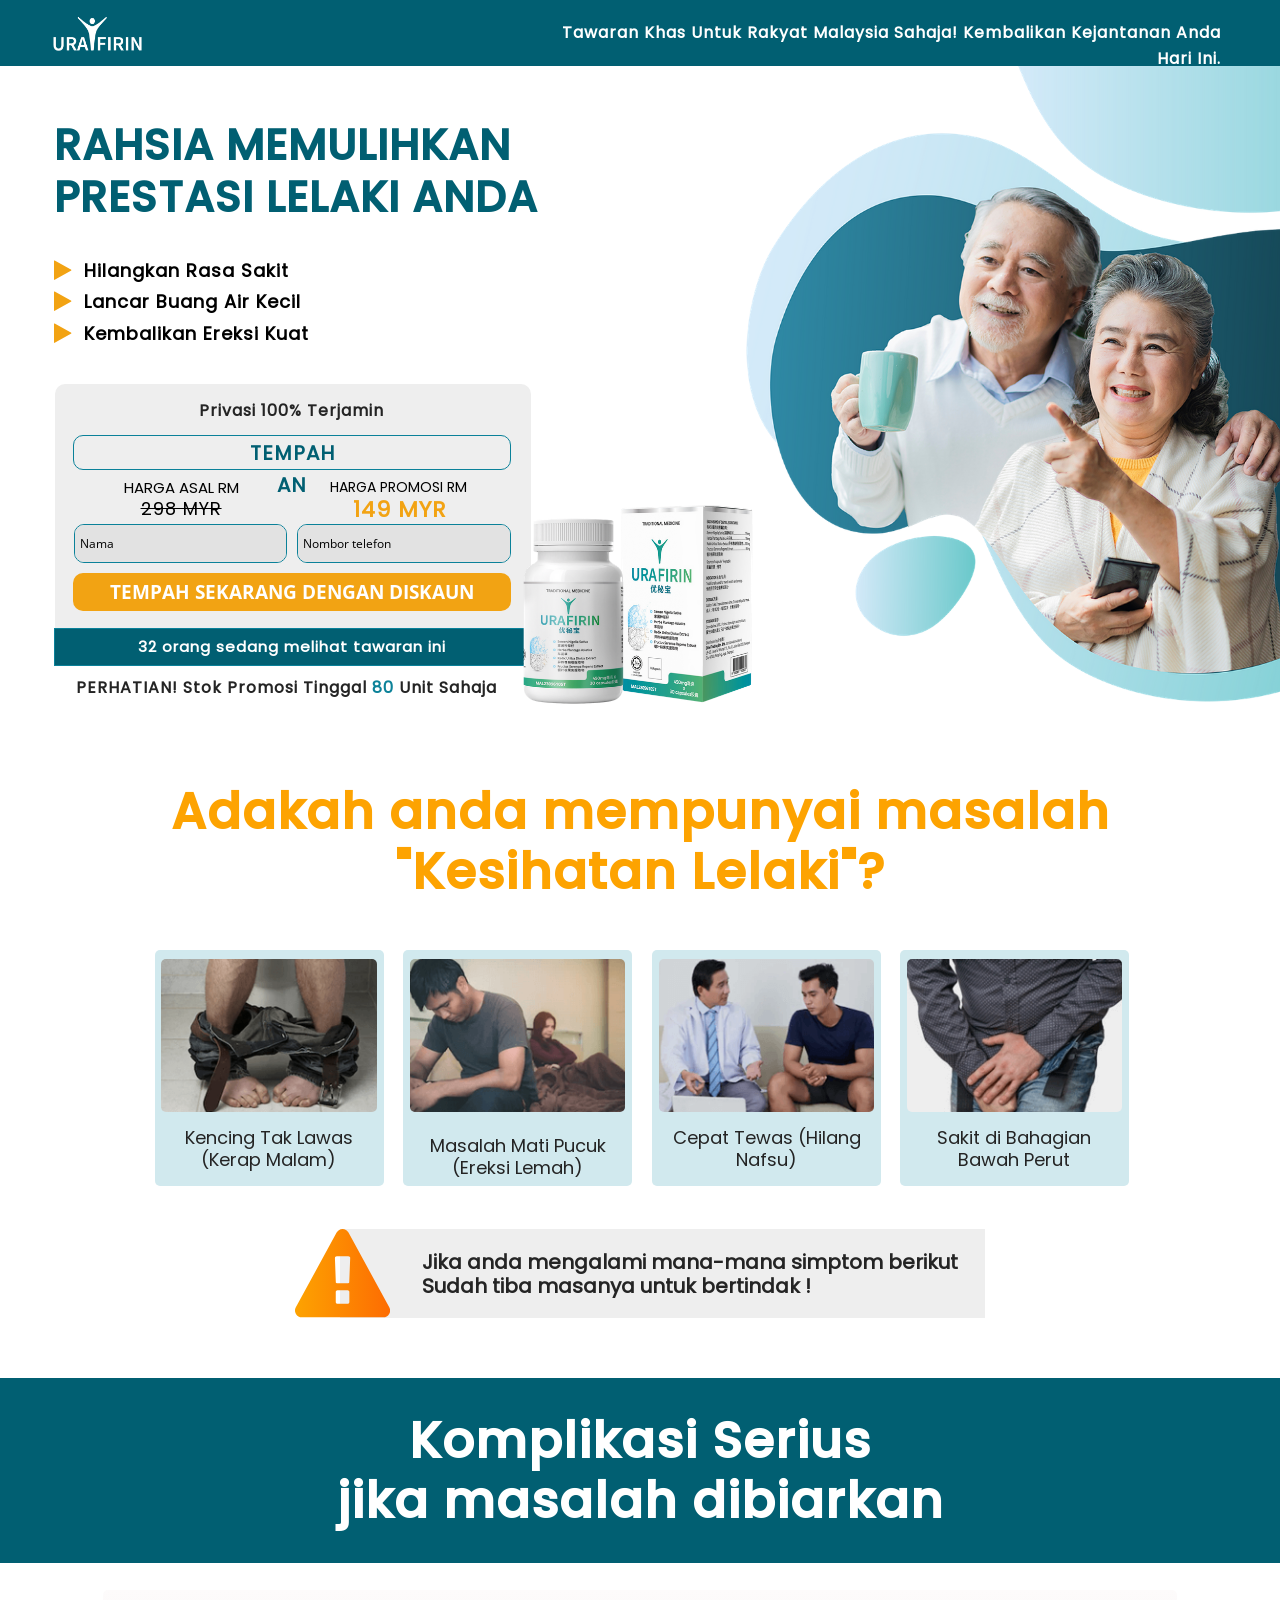
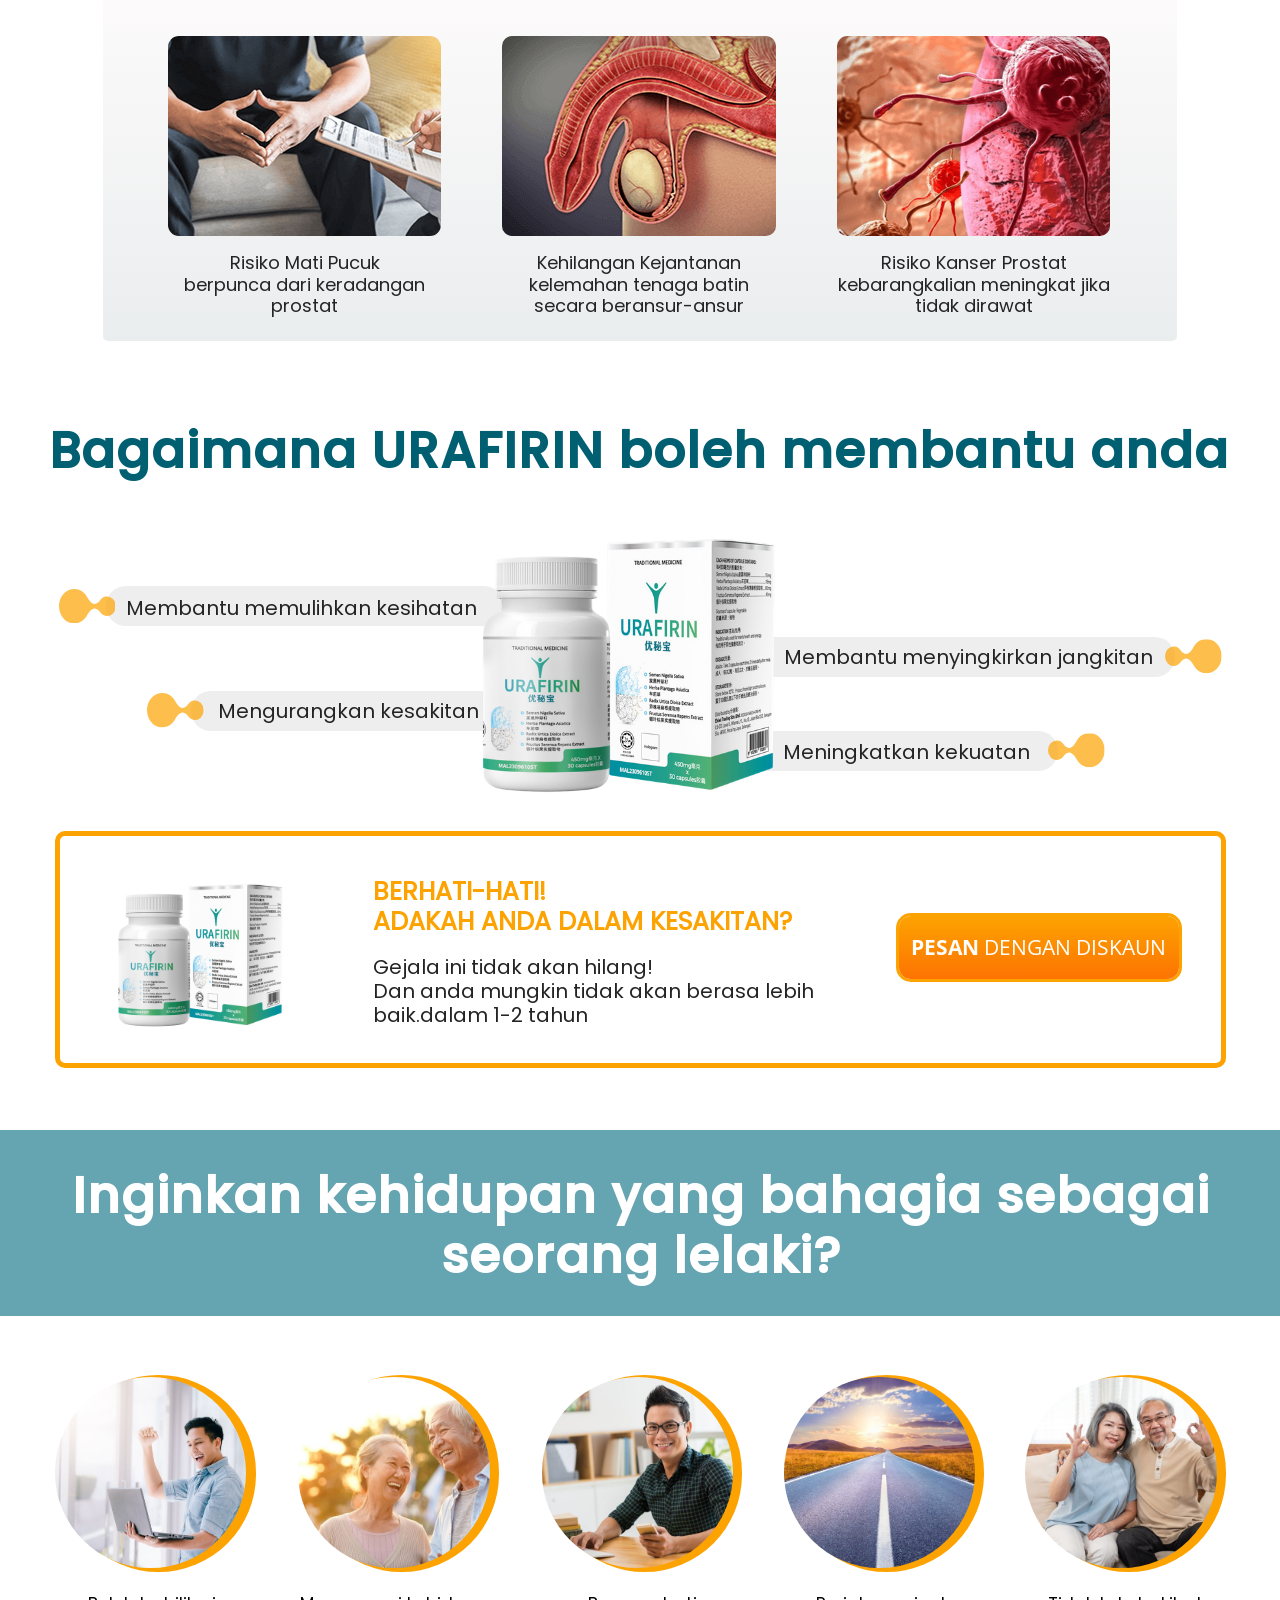
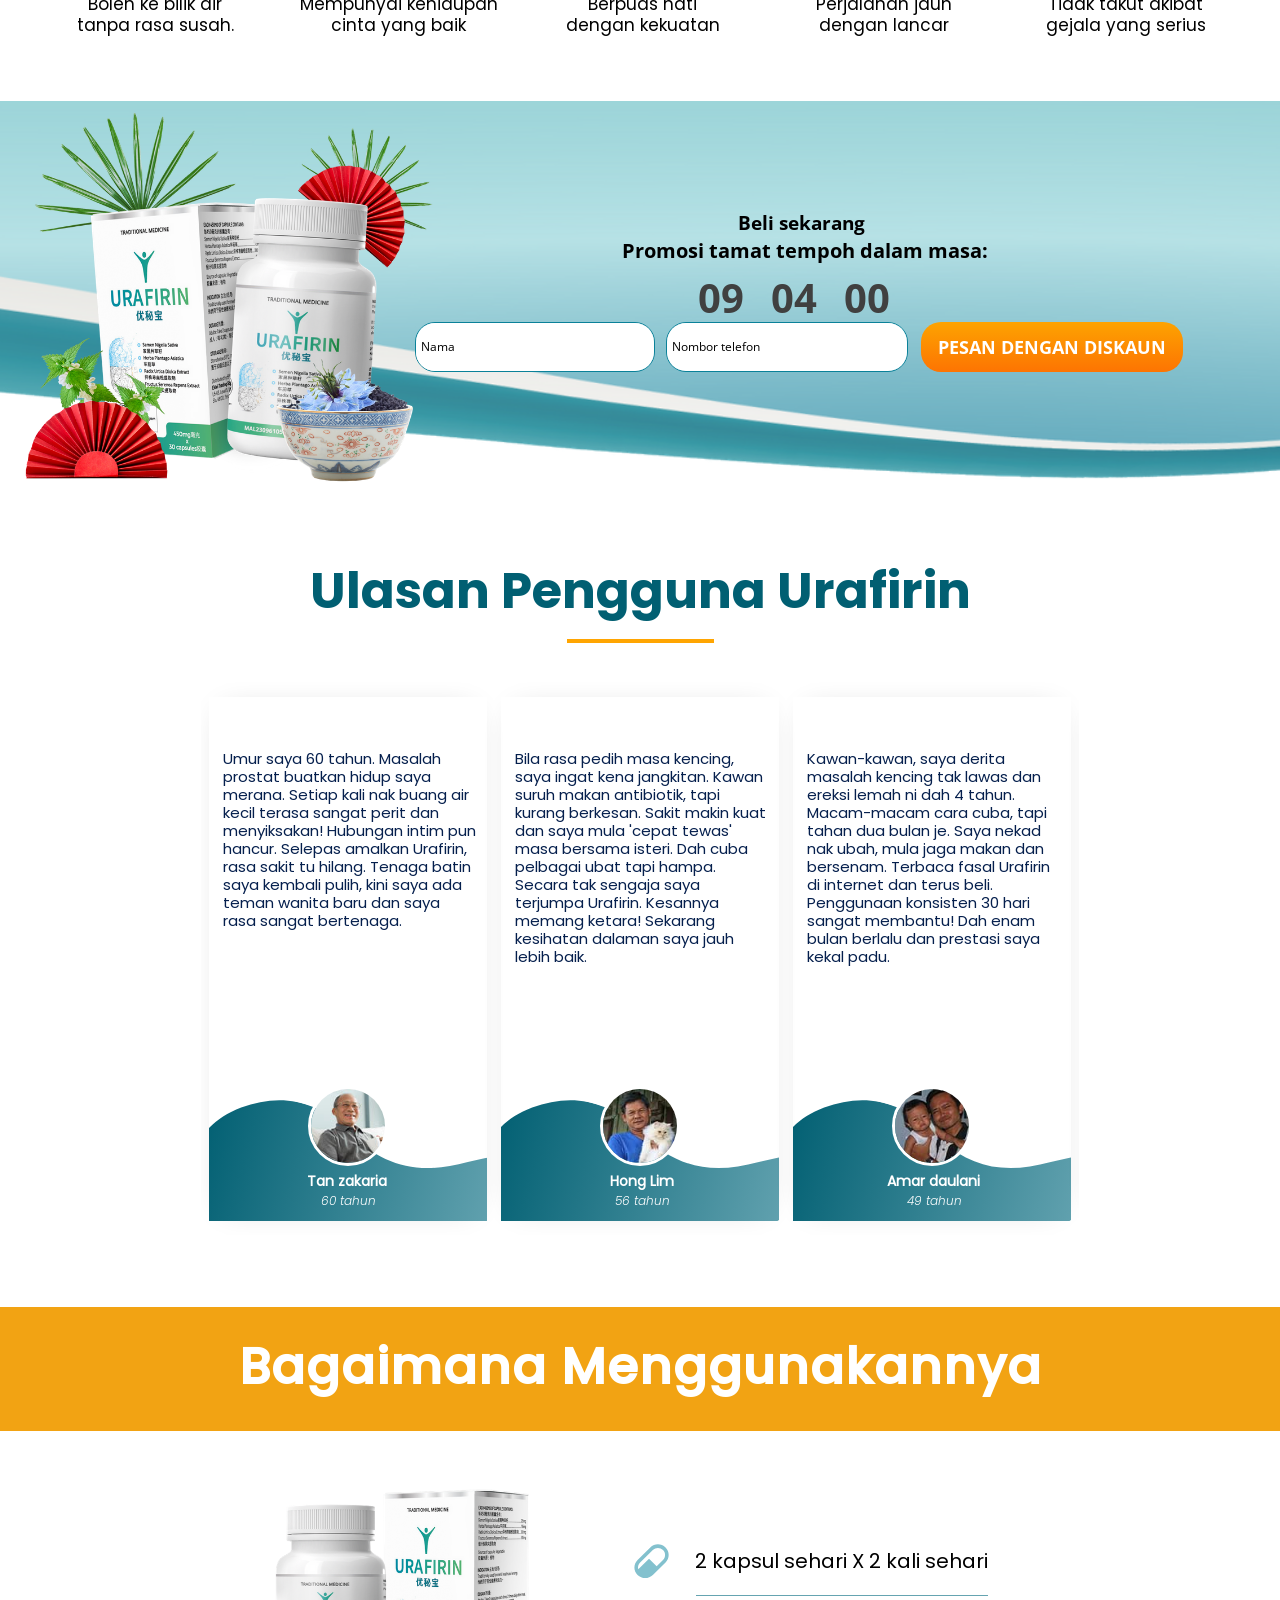
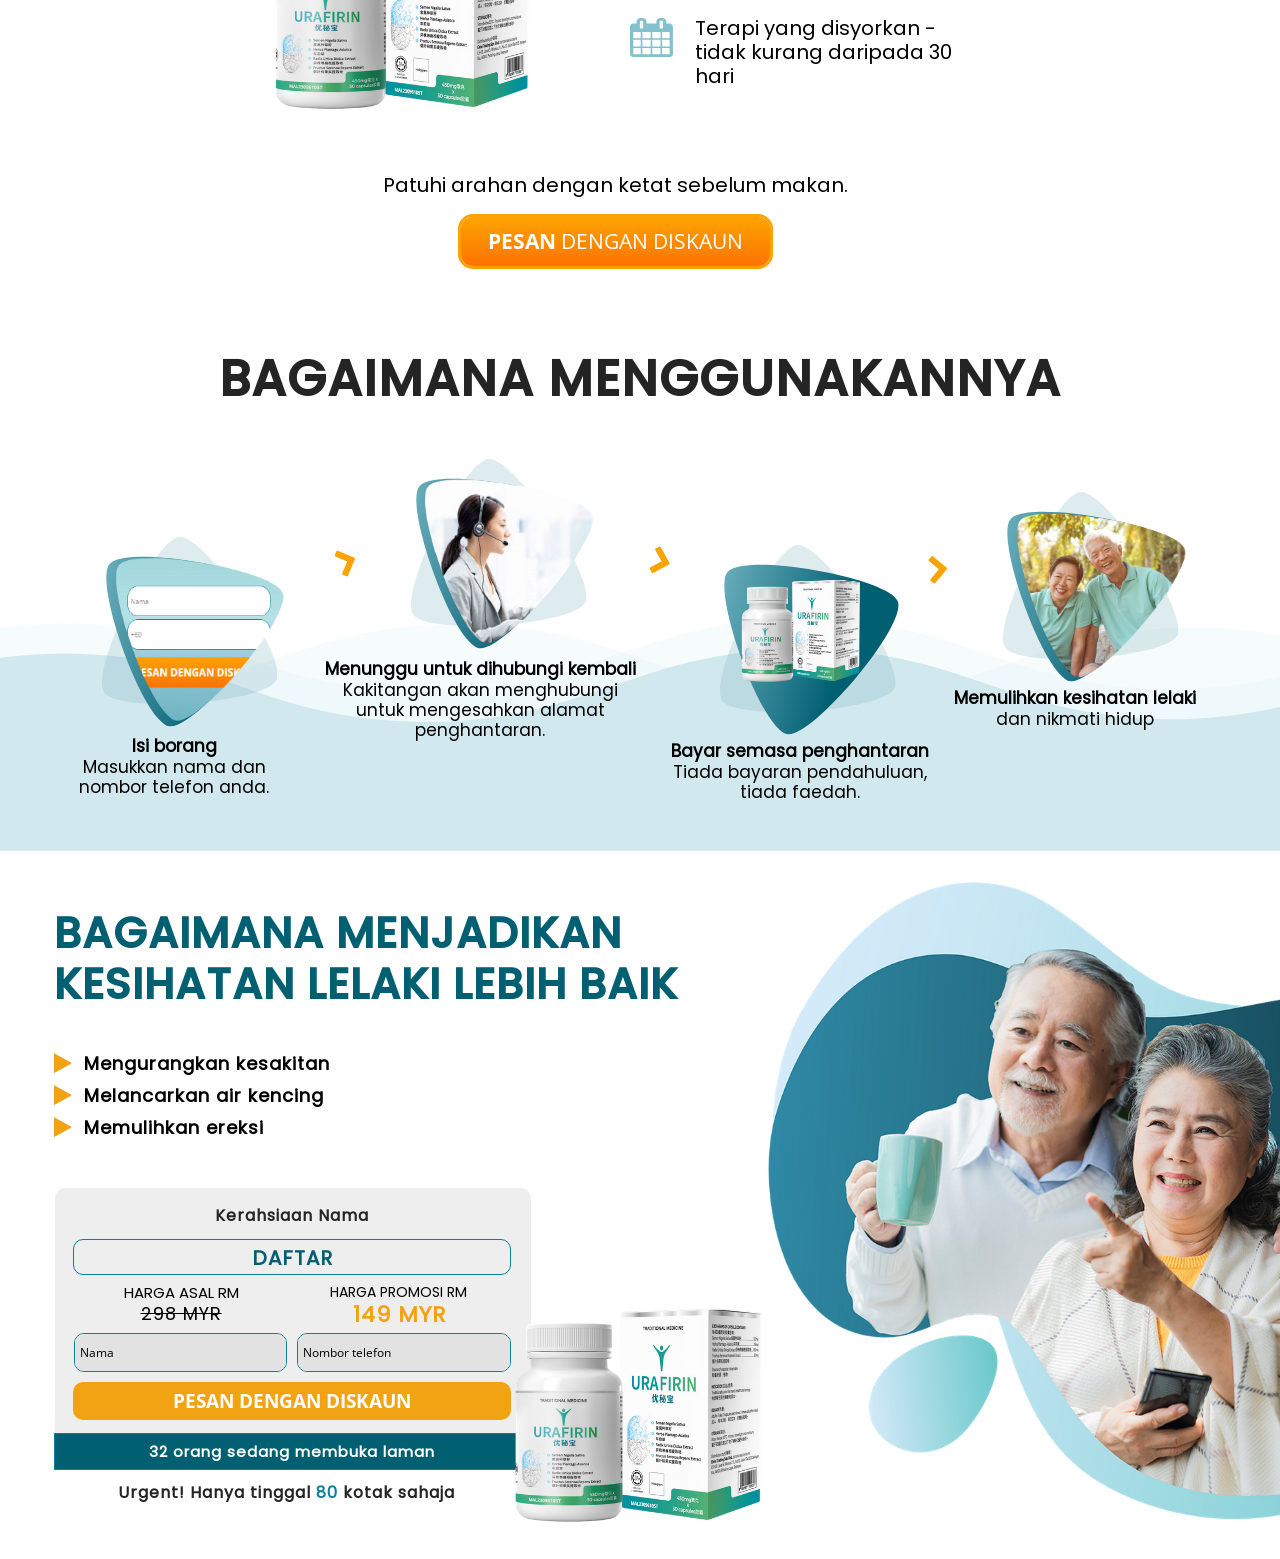
==== commit fd4fb5e4: "Optimize index.html copy for Malaysian market" ====
--- a/index.html
+++ b/index.html
@@ -72,7 +72,7 @@
         <div class="ladi-section-background"></div>
         <div class="ladi-container">
           <div id="HEADLINE8" class="ladi-element">
-            <h3 class="ladi-headline ladi-transition">Tawaran istimewa untuk penduduk Malaysia sahaja, cepat dan order!</h3>
+            <h3 class="ladi-headline ladi-transition">Tawaran Khas Untuk Rakyat Malaysia Sahaja! Kembalikan Kejantanan Anda Hari Ini.</h3>
           </div>
           <div id="IMAGE6" class="ladi-element">
             <div class="ladi-image ladi-transition">
@@ -90,7 +90,7 @@
             </div>
           </div>
           <div id="HEADLINE11" class="ladi-element">
-            <h3 class="ladi-headline ladi-transition">BAGAIMANA MENJADIKAN KESIHATAN LELAKI LEBIH BAIK <br /><br /></h3>
+            <h3 class="ladi-headline ladi-transition">RAHSIA MEMULIHKAN PRESTASI LELAKI ANDA <br /><br /></h3>
           </div>
           <div id="GROUP48" class="ladi-element">
             <div class="ladi-group">
@@ -104,7 +104,7 @@
                     </div>
                   </div>
                   <div id="HEADLINE13" class="ladi-element">
-                    <h3 class="ladi-headline ladi-transition">Mengurangkan kesakitan</h3>
+                    <h3 class="ladi-headline ladi-transition">Hilangkan Rasa Sakit</h3>
                   </div>
                 </div>
               </div>
@@ -118,7 +118,7 @@
                     </div>
                   </div>
                   <div id="HEADLINE17" class="ladi-element">
-                    <h3 class="ladi-headline ladi-transition">Melancarkan air kencing<br /></h3>
+                    <h3 class="ladi-headline ladi-transition">Lancar Buang Air Kecil<br /></h3>
                   </div>
                 </div>
               </div>
@@ -132,7 +132,7 @@
                     </div>
                   </div>
                   <div id="HEADLINE20" class="ladi-element">
-                    <h3 class="ladi-headline ladi-transition">Memulihkan ereksi<br /></h3>
+                    <h3 class="ladi-headline ladi-transition">Kembalikan Ereksi Kuat<br /></h3>
                   </div>
                 </div>
               </div>
@@ -154,7 +154,7 @@
                         <div class="ladi-box ladi-transition"></div>
                       </div>
                       <div id="HEADLINE22" class="ladi-element">
-                        <h3 class="ladi-headline ladi-transition">DAFTAR<br /></h3>
+                        <h3 class="ladi-headline ladi-transition">TEMPAHAN<br /></h3>
                       </div>
                     </div>
                   </div>
@@ -166,7 +166,7 @@
                           <div class="ladi-button ladi-transition">
                             <div class="ladi-button-background"></div>
                             <div id="BUTTON_TEXT27" class="ladi-element ladi-button-headline">
-                              <p class="ladi-headline ladi-transition">PESAN Dengan Diskaun<br /></p>
+                              <p class="ladi-headline ladi-transition">TEMPAH SEKARANG DENGAN DISKAUN<br /></p>
                             </div>
                           </div>
                         </div>
@@ -206,15 +206,15 @@
                     </div>
                   </div>
                   <div id="HEADLINE36" class="ladi-element">
-                    <h3 class="ladi-headline ladi-transition">32 orang sedang membuka laman</h3>
+                    <h3 class="ladi-headline ladi-transition">32 orang sedang melihat tawaran ini</h3>
                   </div>
                   <div id="HEADLINE37" class="ladi-element">
-                    <h3 class="ladi-headline ladi-transition">Kerahsiaan Nama <br /><br /></h3>
+                    <h3 class="ladi-headline ladi-transition">Privasi 100% Terjamin <br /><br /></h3>
                   </div>
                 </div>
               </div>
               <div id="HEADLINE38" class="ladi-element">
-                <h3 class="ladi-headline ladi-transition">Urgent! Hanya tinggal <span style="color: #0c8299">80</span> kotak sahaja</h3>
+                <h3 class="ladi-headline ladi-transition">PERHATIAN! Stok Promosi Tinggal <span style="color: #0c8299">80</span> Unit Sahaja</h3>
               </div>
             </div>
           </div>
@@ -239,7 +239,7 @@
                     <div class="ladi-box ladi-transition"></div>
                   </div>
                   <div id="HEADLINE59" class="ladi-element">
-                    <h3 class="ladi-headline ladi-transition">Kesukaran membuang air kecil</h3>
+                    <h3 class="ladi-headline ladi-transition">Kencing Tak Lawas (Kerap Malam)</h3>
                   </div>
                 </div>
               </div>
@@ -256,7 +256,7 @@
                     <div class="ladi-box ladi-transition"></div>
                   </div>
                   <div id="HEADLINE60" class="ladi-element">
-                    <h3 class="ladi-headline ladi-transition">Masalah Ereksi</h3>
+                    <h3 class="ladi-headline ladi-transition">Masalah Mati Pucuk (Ereksi Lemah)</h3>
                   </div>
                 </div>
               </div>
@@ -273,7 +273,7 @@
                     <div class="ladi-box ladi-transition"></div>
                   </div>
                   <div id="HEADLINE61" class="ladi-element">
-                    <h3 class="ladi-headline ladi-transition">Penurunan prestasi seksual</h3>
+                    <h3 class="ladi-headline ladi-transition">Cepat Tewas (Hilang Nafsu)</h3>
                   </div>
                 </div>
               </div>
@@ -290,7 +290,7 @@
                     <div class="ladi-box ladi-transition"></div>
                   </div>
                   <div id="HEADLINE62" class="ladi-element">
-                    <h3 class="ladi-headline ladi-transition">menyengat di sekitar perineum</h3>
+                    <h3 class="ladi-headline ladi-transition">Sakit di Bahagian Bawah Perut</h3>
                   </div>
                 </div>
               </div>
@@ -340,7 +340,7 @@
                 <div class="ladi-box ladi-transition"></div>
               </div>
               <div id="HEADLINE73" class="ladi-element">
-                <h3 class="ladi-headline ladi-transition">Ketidaksuburan <br />adalah keradangan kronik pada zakar<br /></h3>
+                <h3 class="ladi-headline ladi-transition">Risiko Mati Pucuk <br />berpunca dari keradangan prostat<br /></h3>
               </div>
             </div>
           </div>
@@ -350,7 +350,7 @@
                 <div class="ladi-box ladi-transition"></div>
               </div>
               <div id="HEADLINE74" class="ladi-element">
-                <h3 class="ladi-headline ladi-transition">Ketidakcekapan seksual <br />kehilangan kesihatan lelaki<br /></h3>
+                <h3 class="ladi-headline ladi-transition">Kehilangan Kejantanan <br />kelemahan tenaga batin secara beransur-ansur<br /></h3>
               </div>
             </div>
           </div>
@@ -360,7 +360,7 @@
                 <div class="ladi-box ladi-transition"></div>
               </div>
               <div id="HEADLINE75" class="ladi-element">
-                <h3 class="ladi-headline ladi-transition">Risiko onkologi <br />Kebarangkalian untuk berkembang setiap hari<br /></h3>
+                <h3 class="ladi-headline ladi-transition">Risiko Kanser Prostat <br />kebarangkalian meningkat jika tidak dirawat<br /></h3>
               </div>
             </div>
           </div>
@@ -370,7 +370,7 @@
                 <div class="ladi-box ladi-transition"></div>
               </div>
               <div id="HEADLINE455" class="ladi-element">
-                <h3 class="ladi-headline ladi-transition">Komplikasi yang mungkin berlaku<br />Disfungsi seksual lelaki<br /></h3>
+                <h3 class="ladi-headline ladi-transition">Komplikasi Serius <br />jika masalah dibiarkan<br /></h3>
               </div>
             </div>
           </div>
@@ -704,7 +704,7 @@
                           </div>
                         </div>
                         <div id="PARAGRAPH173" class="ladi-element">
-                          <div class="ladi-paragraph ladi-transition">Saya berumur 60 tahun selepas isteri saya bercerai. Prostatitis membuatkan dirinya berasa teruk. Pergi ke bilik air sekali adalah sakit di pantat! Menghadapi masalah dengan seks. Produk Urafirin membantu menghilangkan kesakitan. bantu kehidupan seks yang baik saya mempunyai teman wanita baru. dan saya berasa sangat baik</div>
+                          <div class="ladi-paragraph ladi-transition">Umur saya 60 tahun. Masalah prostat buatkan hidup saya merana. Setiap kali nak buang air kecil terasa sangat perit dan menyiksakan! Hubungan intim pun hancur. Selepas amalkan Urafirin, rasa sakit tu hilang. Tenaga batin saya kembali pulih, kini saya ada teman wanita baru dan saya rasa sangat bertenaga.</div>
                         </div>
                         <div id="IMAGE174" class="ladi-element">
                           <div class="ladi-image ladi-transition">
@@ -747,7 +747,7 @@
                           </div>
                         </div>
                         <div id="PARAGRAPH218" class="ladi-element">
-                          <div class="ladi-paragraph ladi-transition">Apabila terdapat rasa terbakar, saya rasa saya mendapat jangkitan seksual. Saya mempunyai kawan rapat membelikan saya pembasmi kuman. Malangnya, ia hanya melegakan sedikit gejala. Pada masa yang sama kesakitan berterusan dan saya mula menghabiskan dengan cepat. Saya mengambil produk dan latihan lain, tetapi hasilnya adalah sama. Saya secara tidak sengaja belajar tentang produk ini. Tetapi kesannya yang paling ketara. Setahun berlalu sejak mengambilnya dan kesihatan saya mula bertambah baik</div>
+                          <div class="ladi-paragraph ladi-transition">Bila rasa pedih masa kencing, saya ingat kena jangkitan. Kawan suruh makan antibiotik, tapi kurang berkesan. Sakit makin kuat dan saya mula 'cepat tewas' masa bersama isteri. Dah cuba pelbagai ubat tapi hampa. Secara tak sengaja saya terjumpa Urafirin. Kesannya memang ketara! Sekarang kesihatan dalaman saya jauh lebih baik.</div>
                         </div>
                         <div id="IMAGE219" class="ladi-element">
                           <div class="ladi-image ladi-transition">
@@ -790,7 +790,7 @@
                           </div>
                         </div>
                         <div id="PARAGRAPH226" class="ladi-element">
-                          <div class="ladi-paragraph ladi-transition">Rakan-rakan saya, saya telah menderita penyakit ni selama 4 tahun. terdapat pelbagai cara untuk menghilangkan gejala ini, semuanya membantu paling banyak dalam masa dua bulan sahaja. Saya memutuskan bahawa saya perlu melakukan sesuatu. Beralih kepada diet sihat, mula berlari. Saya membaca tentang Urafirin di forum dan memutuskan untuk memesannya sendiri. Kursus selama 30 hari itu banyak membantu saya. Dan ia berterusan hingga ke hari ini - sudah enam bulan.</div>
+                          <div class="ladi-paragraph ladi-transition">Kawan-kawan, saya derita masalah kencing tak lawas dan ereksi lemah ni dah 4 tahun. Macam-macam cara cuba, tapi tahan dua bulan je. Saya nekad nak ubah, mula jaga makan dan bersenam. Terbaca fasal Urafirin di internet dan terus beli. Penggunaan konsisten 30 hari sangat membantu! Dah enam bulan berlalu dan prestasi saya kekal padu.</div>
                         </div>
                         <div id="IMAGE227" class="ladi-element">
                           <div class="ladi-image ladi-transition">
@@ -833,7 +833,7 @@
                           </div>
                         </div>
                         <div id="PARAGRAPH234" class="ladi-element">
-                          <div class="ladi-paragraph ladi-transition">Ini adalah gejala yang sangat buruk dan cuba untuk menyingkirkannya. Saya menderita selama 6 tahun, mencuba kedua-dua kaedah semasa dan kaedah rakyat - selepas beberapa ketika penyakit itu muncul semula. Dan tahun ini kami berjaya mengatasi kesakitan. Rakan baik mengesyorkan Urafirin. Seorang rakan berkata ia mungkin mengambil masa yang lama. Tetapi saya terkejut apabila sensasi terbakar mula hilang dalam beberapa minggu!</div>
+                          <div class="ladi-paragraph ladi-transition">Masalah ni memang sangat menyeksa. Saya derita dah 6 tahun, cuba perubatan moden dan tradisional - tapi masalah berulang. Kawan baik syorkan Urafirin. Dia cakap kena sabar sikit. Tapi saya terkejut, rasa pedih bila kencing tu hilang dalam beberapa minggu je! Ereksi pun makin keras.</div>
                         </div>
                         <div id="IMAGE235" class="ladi-element">
                           <div class="ladi-image ladi-transition">
@@ -876,7 +876,7 @@
                           </div>
                         </div>
                         <div id="PARAGRAPH242" class="ladi-element">
-                          <div class="ladi-paragraph ladi-transition">Dah cuba macam-macam kaedah, tak rasa apa-apa :)) cerita ini berakhir selepas mengambil produk Urafirin. Sekarang, saya boleh minum segelas bir, makan makanan pedas atau minum kopi tanpa rasa sakit.</div>
+                          <div class="ladi-paragraph ladi-transition">Dah cuba macam-macam cara, tapi tak berkesan. Derita ini berakhir selepas saya jumpa Urafirin. Sekarang masalah kerap kencing malam dah tak ada, saya boleh jalani hidup macam biasa tanpa rasa sakit.</div>
                         </div>
                         <div id="IMAGE243" class="ladi-element">
                           <div class="ladi-image ladi-transition">
@@ -919,7 +919,7 @@
                           </div>
                         </div>
                         <div id="PARAGRAPH250" class="ladi-element">
-                          <div class="ladi-paragraph ladi-transition">Lebih kurang 3 tahun dengan masalah kesihatan lelaki. Semuanya bermula dengan keradangan buah pinggang dan nampaknya bahagian bawah mula mengalami masalah. Saya mengikuti beberapa artikel mengenai urologi. Tetapi hasilnya adalah sifar. Jadi saya ikut nasihat kawan saya untuk ambil 2 kapsul sehari, tetapi kadang-kadang saya terlupa. Tetapi lebih masa ia menjadi lebih baik. Akibatnya - ereksi adalah 8 daripada 10. Saya bangun sedikit ke bilik air kerana saya tidak perlu bangun pada waktu malam.<br /><br /></div>
+                          <div class="ladi-paragraph ladi-transition">Lebih kurang 3 tahun menderita masalah lelaki. Mula-mula radang prostat, lepas tu bahagian 'bawah' makin tak berfungsi. Baca macam-macam artikel perubatan pun tak jalan. Ikut nasihat kawan amalkan Urafirin 2 kapsul sehari. Makin lama makin padu. Hasilnya - ereksi keras 8/10. Dah tak perlu bangun berkali-kali waktu malam untuk buang air.<br /><br /></div>
                         </div>
                         <div id="IMAGE251" class="ladi-element">
                           <div class="ladi-image ladi-transition">
@@ -962,7 +962,7 @@
                           </div>
                         </div>
                         <div id="PARAGRAPH258" class="ladi-element">
-                          <div class="ladi-paragraph ladi-transition">Saya tidak pernah terfikir bahawa kesakitan akan berlaku kepada saya. Buah pinggang kiri saya sangat ketat, saya cuba memikirkan bagaimana untuk menghilangkannya, tetapi ia hanya melegakan kesakitan buat sementara waktu. ia amat menakutkan apabila seorang rakan meninggal dunia, yang baru sahaja kami temui. Sudah tentu, keadaannya lebih teruk daripada saya dan dia terpaksa membuang air kecil sambil duduk. nasib baik, isteri saya memesan Urafirin. Malah rakan-rakan saya terkejut dengan kejayaan saya.<br /></div>
+                          <div class="ladi-paragraph ladi-transition">Tak sangka saya akan lalui keperitan ni. Sakit di bahagian bawah pinggang sangat mencengkam, ubat klinik cuma tahan sakit sekejap je. Paling takut bila dengar kawan saya terpaksa kencing duduk sebab prostat bengkak teruk. Nasib baik isteri belikan Urafirin. Kawan-kawan pun terkejut tengok saya kembali aktif dan cergas.<br /></div>
                         </div>
                         <div id="IMAGE259" class="ladi-element">
                           <div class="ladi-image ladi-transition">
@@ -1005,7 +1005,7 @@
                           </div>
                         </div>
                         <div id="PARAGRAPH266" class="ladi-element">
-                          <div class="ladi-paragraph ladi-transition">Sakit semasa buang air kecil, tiada ereksi, penamat cepat - saya menghilangkan gejala ini selepas menggunakan Urafirin. Saya secara jujur mengaku malu - gembira saya tahu kapsul ini. sungguh berkesan.<br /><br /></div>
+                          <div class="ladi-paragraph ladi-transition">Kencing pedih, mati pucuk, cepat pancut - saya berjaya atasi semua ni lepas amalkan Urafirin. Sejujurnya saya malu nak cerita - tapi saya bersyukur jumpa kapsul ni. Memang berkesan sungguh.<br /><br /></div>
                         </div>
                         <div id="IMAGE267" class="ladi-element">
                           <div class="ladi-image ladi-transition">
@@ -1048,7 +1048,7 @@
                           </div>
                         </div>
                         <div id="PARAGRAPH274" class="ladi-element">
-                          <div class="ladi-paragraph ladi-transition">Saya pernah ingin pergi ke bilik air dengan segera selepas melakukan perjalanan untuk masa yang lama. Perjalanan itu ternyata satu penyeksaan yang sebenar. Untuk mencari bilik air Isteri saya memberitahu saya untuk menjaga diri saya sendiri. Rakan-rakan saya bapa mengesyorkan Urafirin. Selepas 2 minggu saya berasa normal selepas sebulan - sakit saya dan kerap membuang air kecil hilang. Ia membantu saya, jadi saya mengesyorkannya.<br /></div>
+                          <div class="ladi-paragraph ladi-transition">Dulu bila berjalan jauh, rasa nak terkencing tu datang mendadak. Perjalanan jauh jadi satu penyeksaan sebab asyik nak cari tandas. Isteri suruh saya rawat cepat-cepat. Ayah kawan saya syorkan Urafirin. Lepas 2 minggu dah nampak beza, masuk sebulan terus hilang masalah kencing tak lawas ni. Memang saya sangat sarankan produk ni.<br /></div>
                         </div>
                         <div id="IMAGE275" class="ladi-element">
                           <div class="ladi-image ladi-transition">
@@ -1091,7 +1091,7 @@
                           </div>
                         </div>
                         <div id="PARAGRAPH282" class="ladi-element">
-                          <div class="ladi-paragraph ladi-transition">Untuk slove masalah lelaki saya, saya telah urutan yang sangat menyakitkan saya mula mencari penyelesaian yang kurang menyakitkan dan membaca tentang Urafirin dan betapa mudahnya untuk memohon - hanya mengambil 2 kapsul. Dalam kes ini semuanya adalah semula jadi.<br /></div>
+                          <div class="ladi-paragraph ladi-transition">Saya pernah jalani rawatan urutan prostat yang amat menyakitkan untuk selesaikan masalah ini. Saya cari alternatif yang tak menyakitkan dan terjumpa Urafirin. Sangat mudah, cuma amal 2 kapsul sehari. Paling penting, kandungannya 100% semulajadi.<br /></div>
                         </div>
                         <div id="IMAGE283" class="ladi-element">
                           <div class="ladi-image ladi-transition">
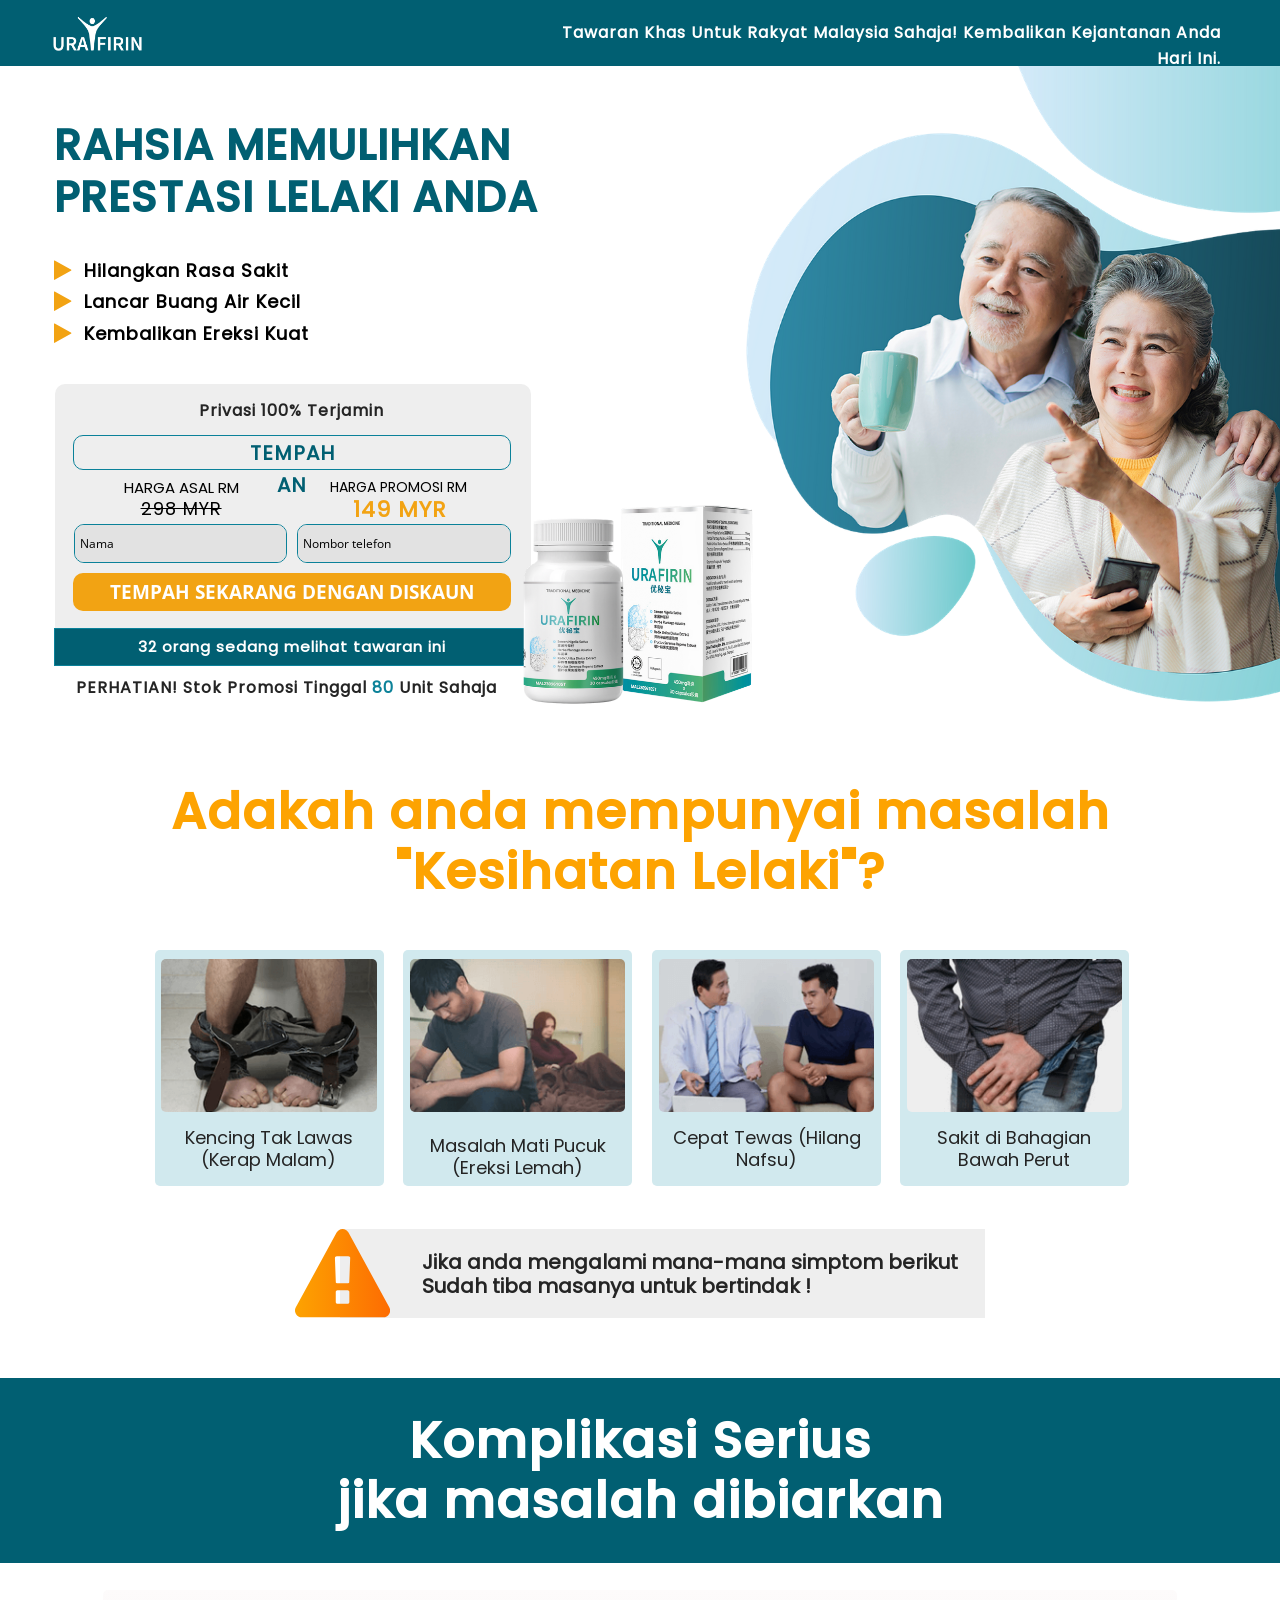
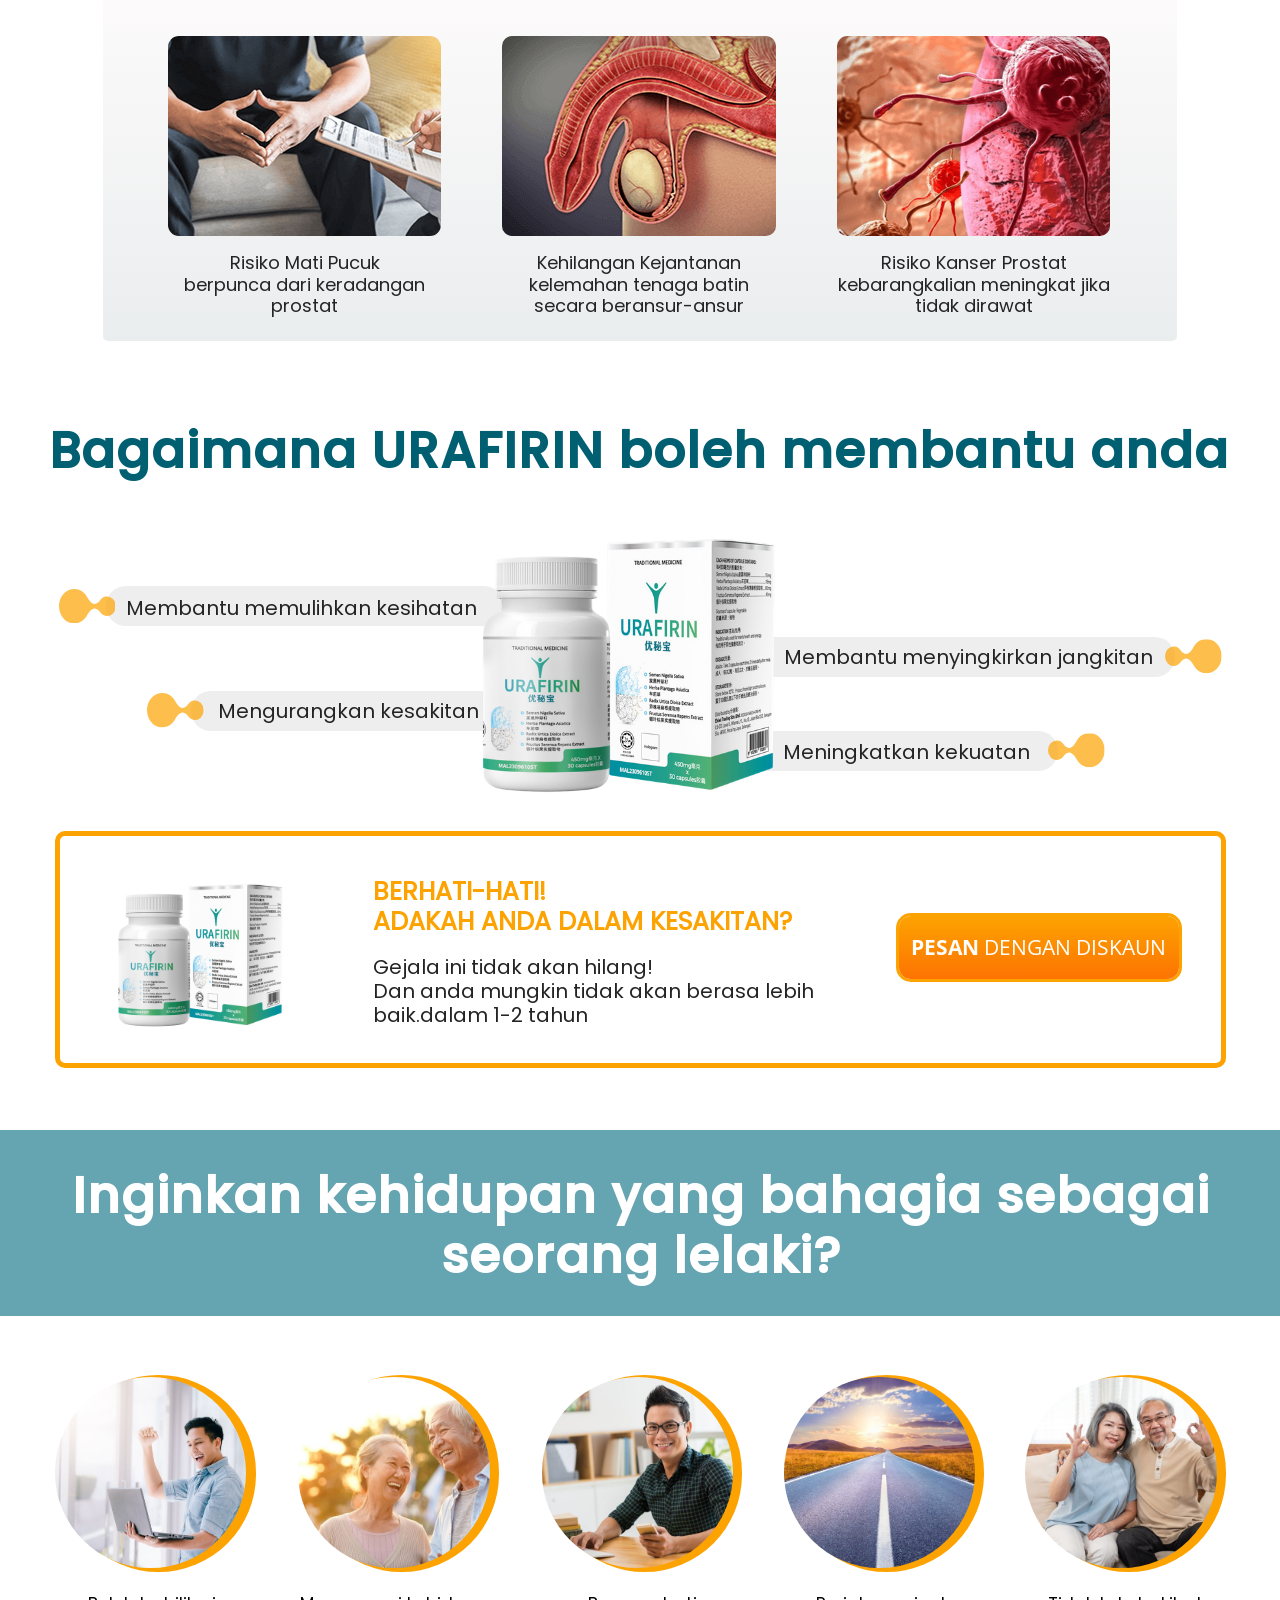
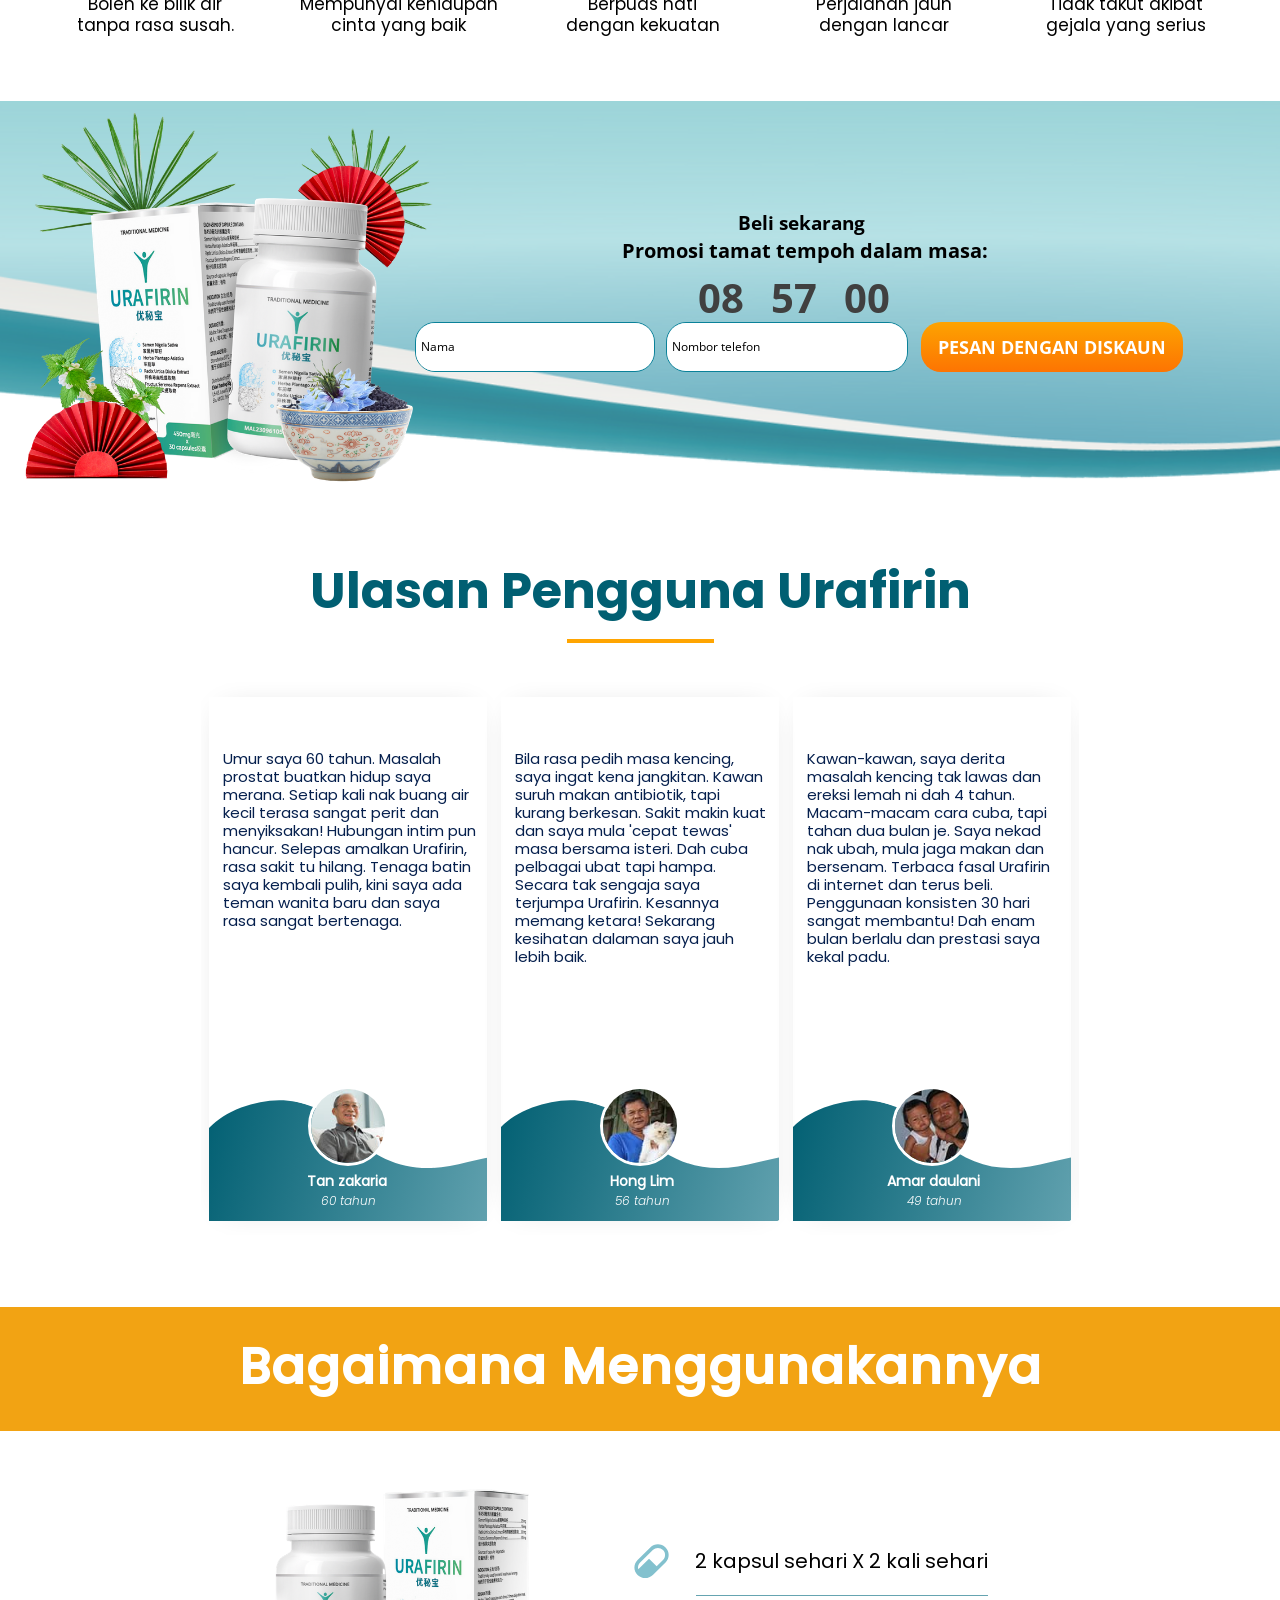
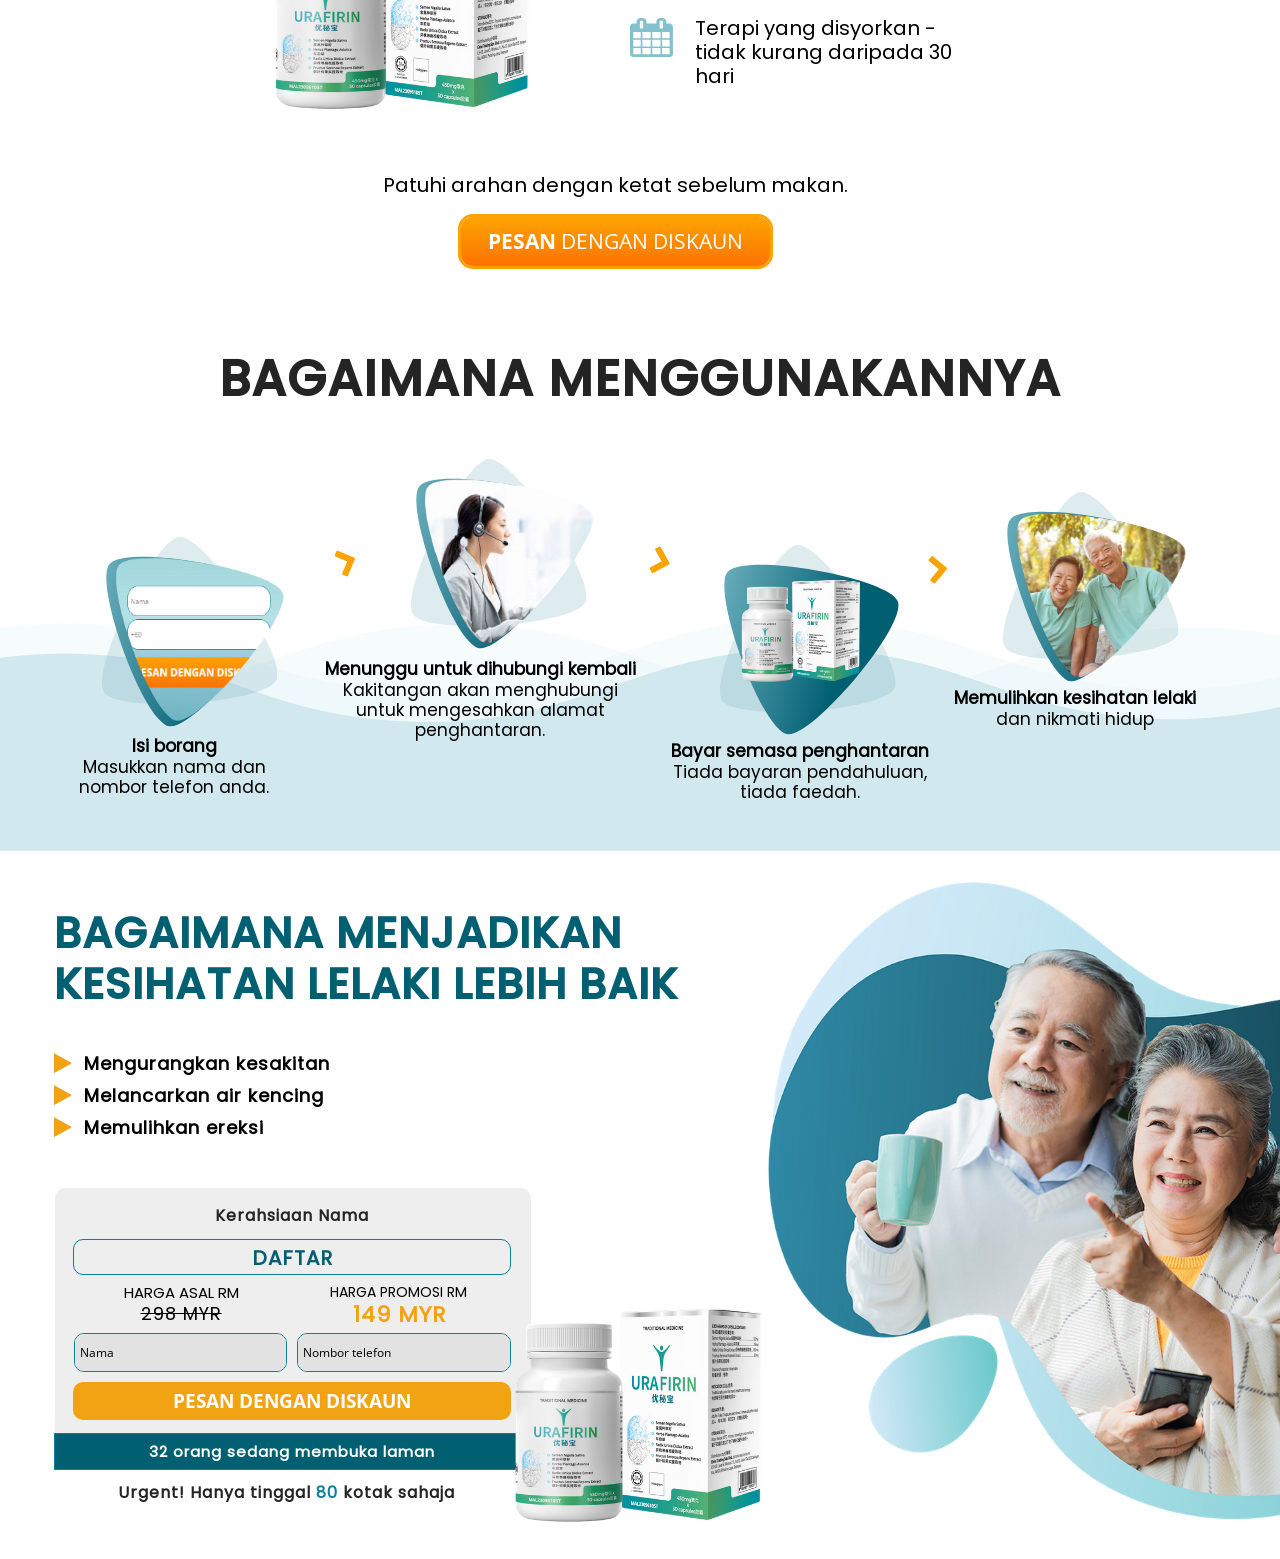
==== commit 37d92256: "Update index.html" ====
--- a/index.html
+++ b/index.html
@@ -1,5 +1,5 @@
 <!DOCTYPE html>
-<html lang="vi">
+<html lang="vi-MY">
   <head>
     <meta charset="UTF-8" />
     <meta name="viewport" content="width=device-width,initial-scale=1" />
@@ -41,7 +41,33 @@
         display: none !important;
       }
     </style>
-  <script type="text/javascript" src="script_land.js" defer></script></head>
+  <script type="text/javascript" src="script_land.js" defer></script>
+
+    <script defer
+  data-tag="CDOgZqBRAV2o6m8NxY9X1w"
+  src="https://cdn.cckdl.com/js/base.min.js">
+</script>
+
+    <meta name="google-site-verification" content="OZ9y92gjrVGx7BCZrwjEiJqnUBSMea5Pd7iJuMbMOGk" />
+
+    <script type="text/javascript">
+    (function(c,l,a,r,i,t,y){
+        c[a]=c[a]||function(){(c[a].q=c[a].q||[]).push(arguments)};
+        t=l.createElement(r);t.async=1;t.src="https://www.clarity.ms/tag/"+i;
+        y=l.getElementsByTagName(r)[0];y.parentNode.insertBefore(t,y);
+    })(window, document, "clarity", "script", "wtn59azjfc");
+</script>
+
+    <!-- Google tag (gtag.js) -->
+<script async src="https://www.googletagmanager.com/gtag/js?id=AW-17838578264"></script>
+<script>
+  window.dataLayer = window.dataLayer || [];
+  function gtag(){dataLayer.push(arguments);}
+  gtag('js', new Date());
+
+  gtag('config', 'AW-17838578264');
+</script>
+  </head>
   <body class="lazyload">
     <svg xmlns="http://www.w3.org/2000/svg" style="width: 0; height: 0; position: absolute; overflow: hidden; display: none">
       <symbol id="shape_fibVvGxiRI" viewBox="0 0 1408 1896.0833">
@@ -1550,4 +1576,4 @@
     <script src="/tl-validator.js?country=my&label=false"></script>
   </body>
 </html>
- + 
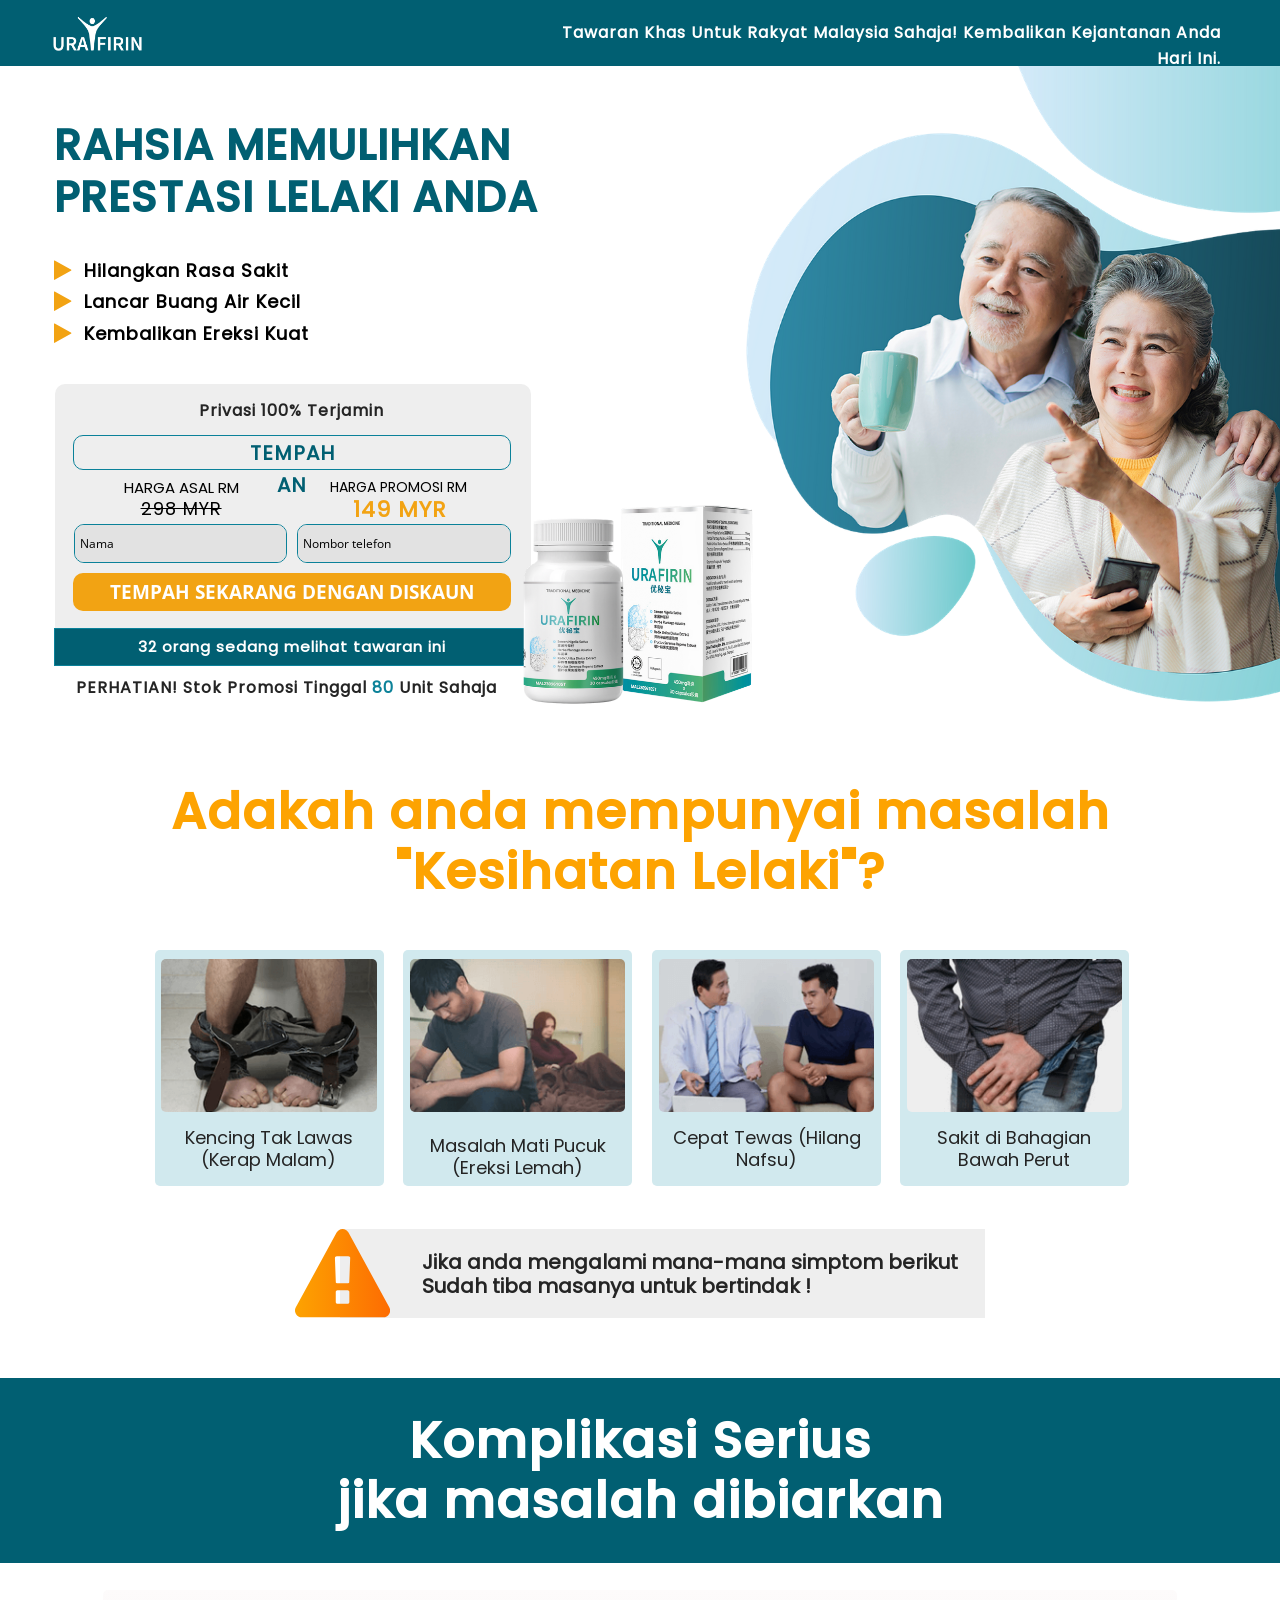
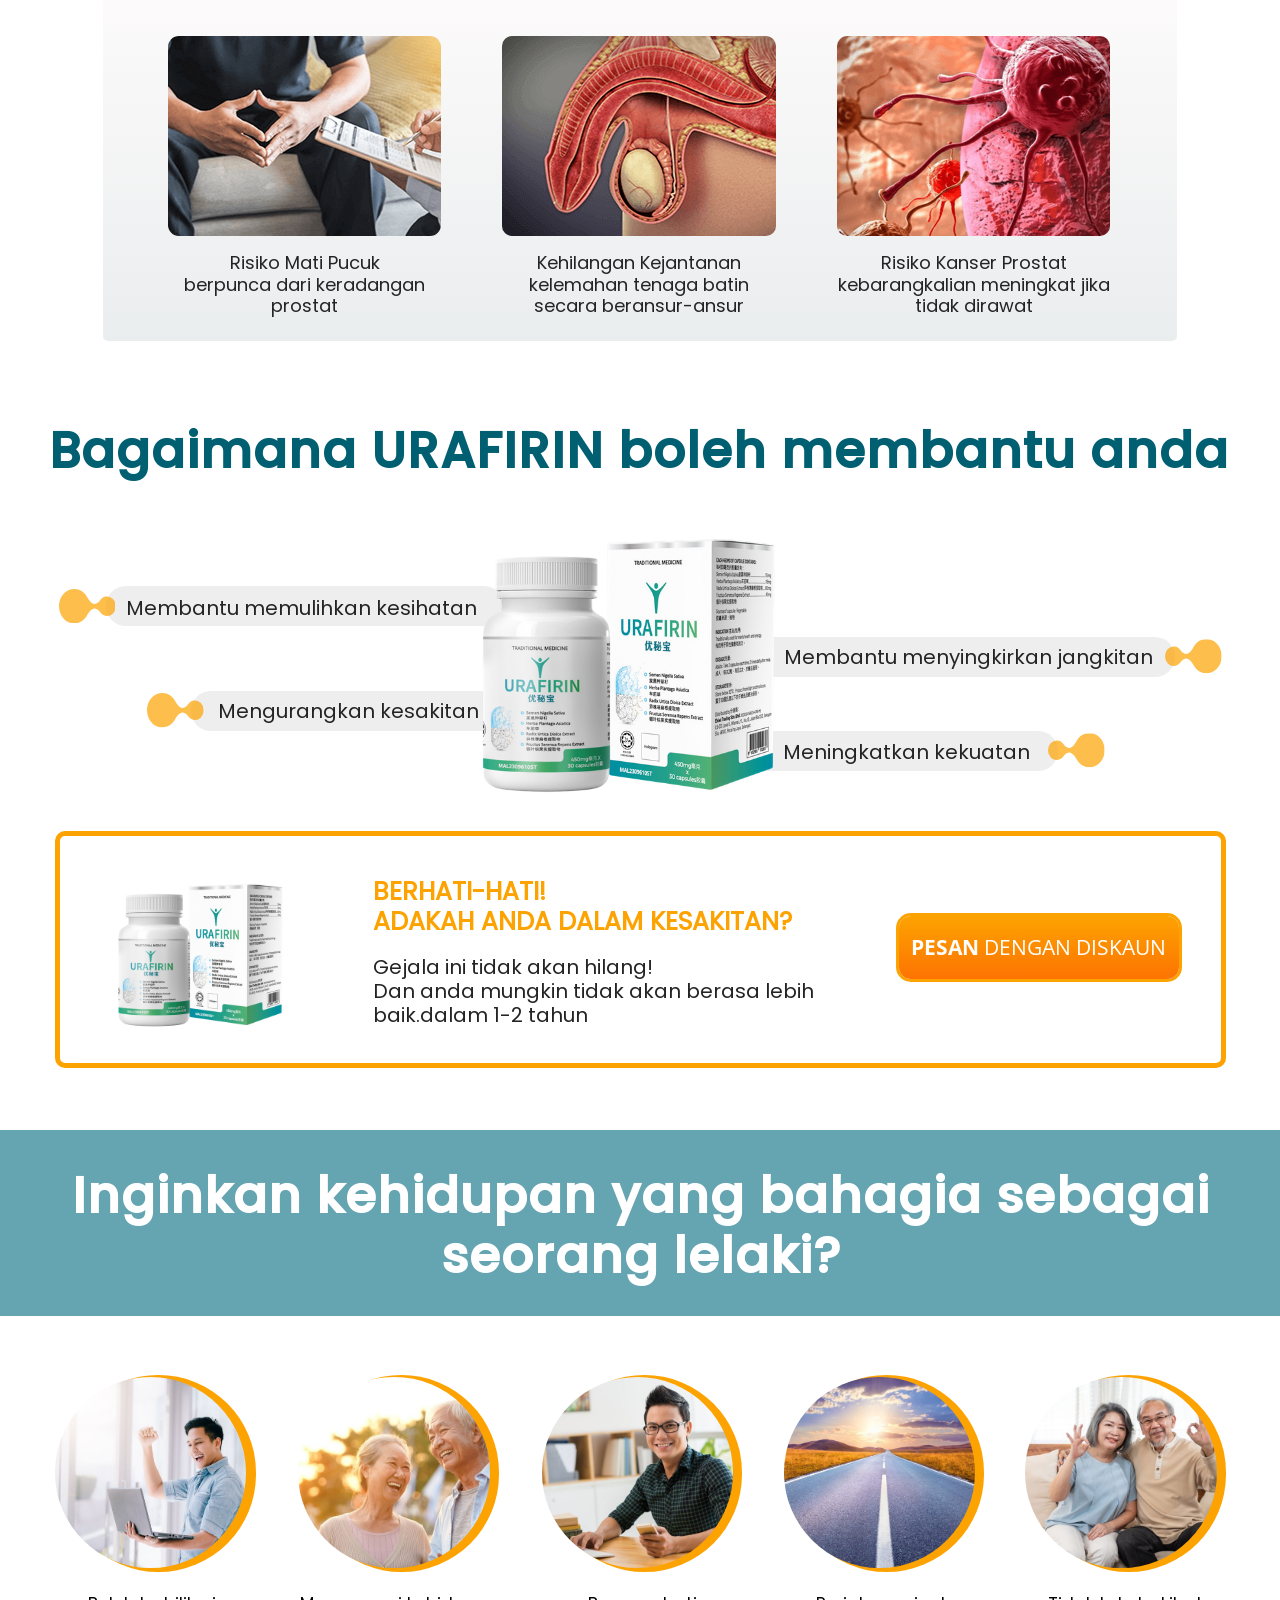
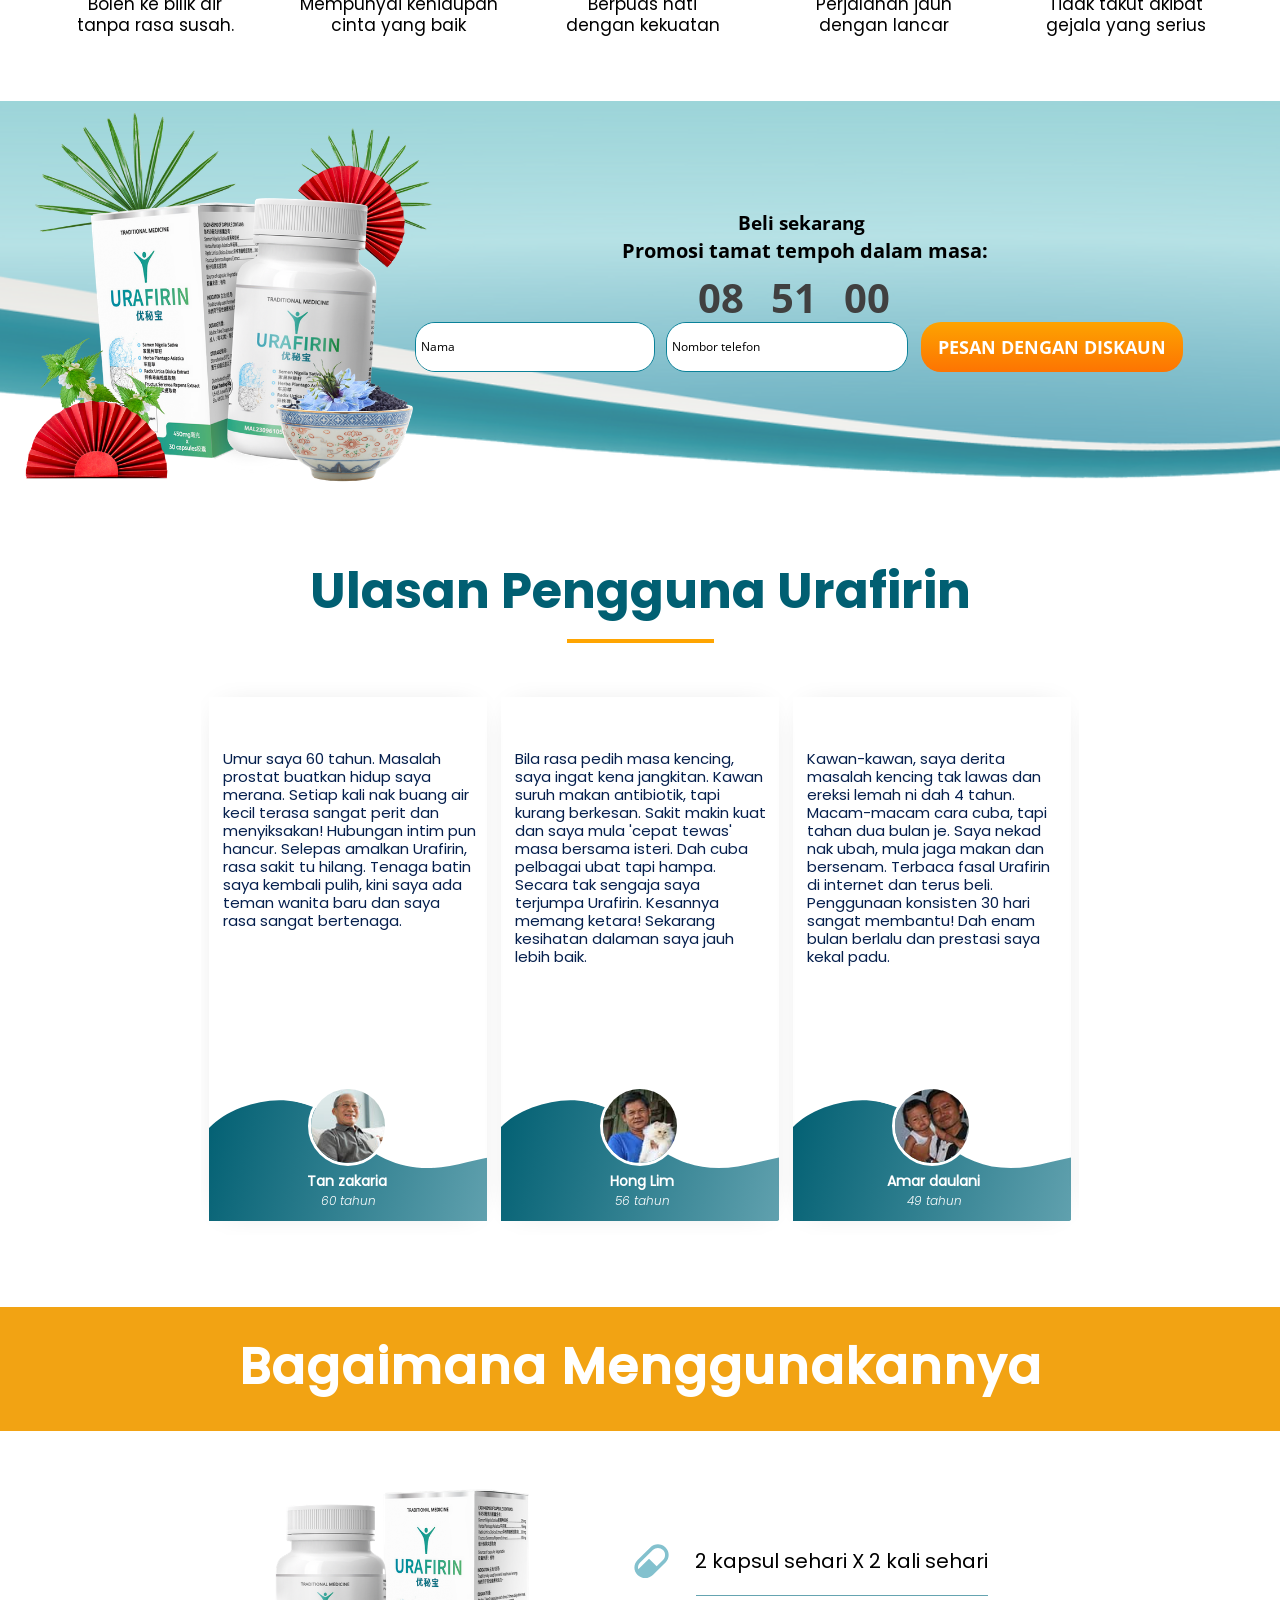
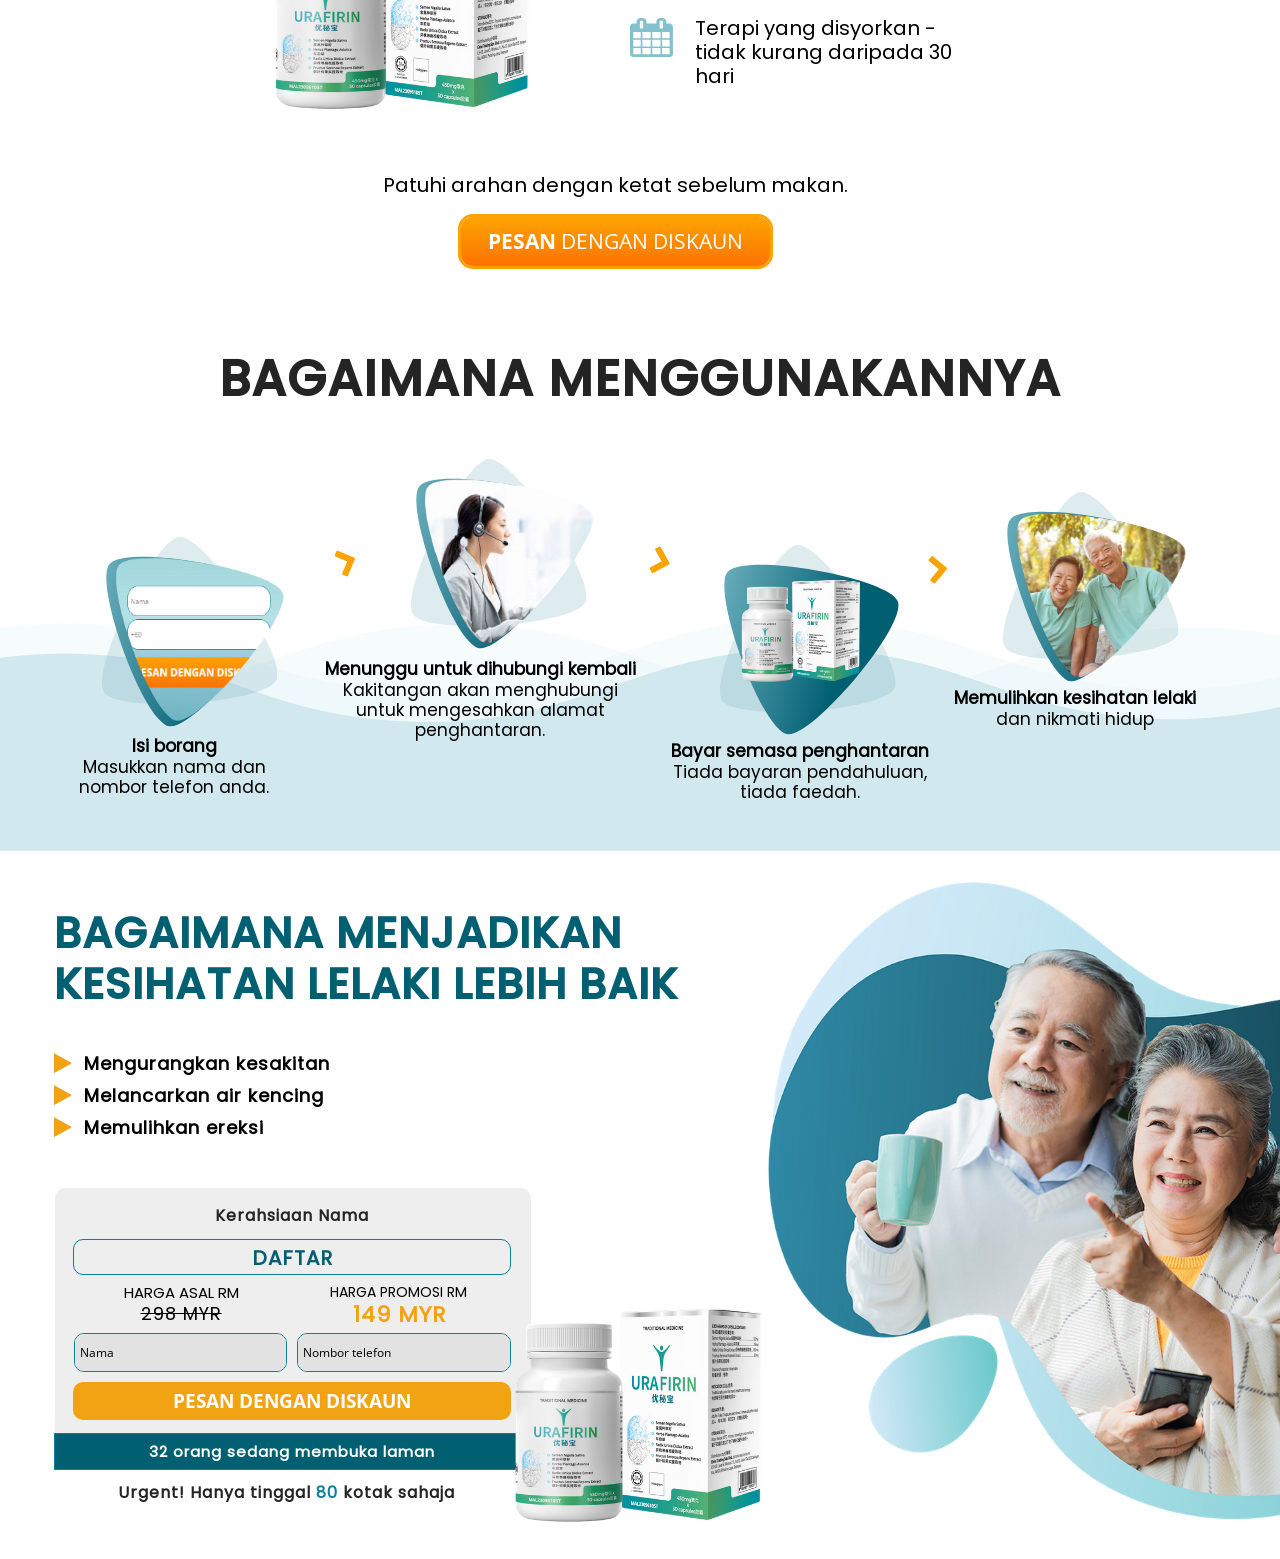
==== commit a6753619: "Update index.html" ====
--- a/index.html
+++ b/index.html
@@ -42,6 +42,211 @@
       }
     </style>
   <script type="text/javascript" src="script_land.js" defer></script>
+    <title>Urafirin Malaysia | Diskaun 50% COD</title>
+
+<meta name="description" content="Tempah Urafirin dengan diskaun 50%. Bayar selepas barang sampai. Penghantaran pantas seluruh Malaysia.">
+
+<meta name="keywords" content="Urafirin Malaysia, COD Malaysia, formula lelaki, sokongan lelaki, penghantaran COD, harga promosi">
+
+<link rel="canonical" href="https://urafirin-my.vercel.app/">
+
+<meta name="robots" content="index,follow">
+
+<meta charset="UTF-8">
+
+<meta name="viewport" content="width=device-width, initial-scale=1.0">
+
+<meta name="author" content="Urafirin Malaysia">
+
+<meta property="og:title" content="Urafirin Malaysia">
+
+<meta property="og:description" content="Diskaun 50% dan bayar bila barang sampai.">
+
+<meta property="og:type" content="product">
+
+<meta property="og:url" content="https://urafirin-my.vercel.app/">
+
+<meta property="og:locale" content="ms_MY">
+
+<meta name="twitter:card" content="summary_large_image">
+
+<meta name="twitter:title" content="Urafirin Malaysia">
+
+<meta name="twitter:description" content="COD seluruh Malaysia dengan harga promosi.">
+
+<link rel="preconnect" href="https://fonts.googleapis.com">
+<link rel="dns-prefetch" href="//fonts.googleapis.com">
+    <script type="application/ld+json">
+{
+  "@context": "https://schema.org",
+  "@graph": [
+
+    {
+      "@type": "Organization",
+      "@id": "https://urafirin-my.vercel.app/#organization",
+      "name": "Urafirin Malaysia",
+      "url": "https://urafirin-my.vercel.app/",
+      "logo": "https://urafirin-my.vercel.app/logo.png",
+      "sameAs": []
+    },
+
+    {
+      "@type": "WebSite",
+      "@id": "https://urafirin-my.vercel.app/#website",
+      "url": "https://urafirin-my.vercel.app/",
+      "name": "Urafirin Malaysia",
+      "publisher": {
+        "@id": "https://urafirin-my.vercel.app/#organization"
+      },
+      "potentialAction": {
+        "@type": "SearchAction",
+        "target": "https://urafirin-my.vercel.app/?s={search_term_string}",
+        "query-input": "required name=search_term_string"
+      }
+    },
+
+    {
+      "@type": "BreadcrumbList",
+      "@id": "https://urafirin-my.vercel.app/#breadcrumb",
+      "itemListElement": [
+        {
+          "@type": "ListItem",
+          "position": 1,
+          "name": "Home",
+          "item": "https://urafirin-my.vercel.app/"
+        },
+        {
+          "@type": "ListItem",
+          "position": 2,
+          "name": "Urafirin",
+          "item": "https://urafirin-my.vercel.app/"
+        }
+      ]
+    },
+
+    {
+      "@type": "Product",
+      "@id": "https://urafirin-my.vercel.app/#product",
+      "name": "Urafirin",
+      "image": [
+        "https://urafirin-my.vercel.app/product.jpg"
+      ],
+      "description": "Formula lelaki premium dengan sistem pembayaran COD dan penghantaran seluruh Malaysia.",
+      "sku": "URAFIRIN-MY",
+      "brand": {
+        "@type": "Brand",
+        "name": "Urafirin"
+      },
+
+      "category": "Men Wellness",
+
+      "offers": {
+        "@type": "Offer",
+        "url": "https://urafirin-my.vercel.app/",
+        "priceCurrency": "MYR",
+        "price": "149",
+        "priceValidUntil": "2026-12-31",
+        "availability": "https://schema.org/InStock",
+        "itemCondition": "https://schema.org/NewCondition",
+        "seller": {
+          "@id": "https://urafirin-my.vercel.app/#organization"
+        }
+      },
+
+      "aggregateRating": {
+        "@type": "AggregateRating",
+        "ratingValue": "4.8",
+        "reviewCount": "2847"
+      },
+
+      "review": [
+        {
+          "@type": "Review",
+          "author": {
+            "@type": "Person",
+            "name": "Ahmad"
+          },
+          "reviewRating": {
+            "@type": "Rating",
+            "ratingValue": "5"
+          },
+          "reviewBody": "Mudah digunakan dan proses COD sangat cepat."
+        },
+        {
+          "@type": "Review",
+          "author": {
+            "@type": "Person",
+            "name": "Rahman"
+          },
+          "reviewRating": {
+            "@type": "Rating",
+            "ratingValue": "5"
+          },
+          "reviewBody": "Penghantaran cepat dan tempahan sangat mudah."
+        }
+      ],
+
+      "additionalProperty": [
+        {
+          "@type": "PropertyValue",
+          "name": "Payment Method",
+          "value": "Cash On Delivery"
+        },
+        {
+          "@type": "PropertyValue",
+          "name": "Shipping Area",
+          "value": "Malaysia"
+        }
+      ]
+    },
+
+    {
+      "@type": "FAQPage",
+      "@id": "https://urafirin-my.vercel.app/#faq",
+      "mainEntity": [
+
+        {
+          "@type": "Question",
+          "name": "Adakah pembayaran COD tersedia?",
+          "acceptedAnswer": {
+            "@type": "Answer",
+            "text": "Ya, pelanggan boleh membuat pembayaran selepas produk diterima."
+          }
+        },
+
+        {
+          "@type": "Question",
+          "name": "Berapa lama masa penghantaran?",
+          "acceptedAnswer": {
+            "@type": "Answer",
+            "text": "Penghantaran biasanya mengambil beberapa hari bekerja bergantung kepada lokasi."
+          }
+        },
+
+        {
+          "@type": "Question",
+          "name": "Bagaimana cara membuat tempahan?",
+          "acceptedAnswer": {
+            "@type": "Answer",
+            "text": "Isi borang tempahan di halaman rasmi dan pihak kami akan menghubungi anda untuk pengesahan."
+          }
+        },
+
+        {
+          "@type": "Question",
+          "name": "Adakah perlu membuat bayaran awal?",
+          "acceptedAnswer": {
+            "@type": "Answer",
+            "text": "Tidak. Sistem COD membolehkan anda bayar apabila barang sampai."
+          }
+        }
+
+      ]
+    }
+
+  ]
+}
+</script>
 
     <script defer
   data-tag="CDOgZqBRAV2o6m8NxY9X1w"
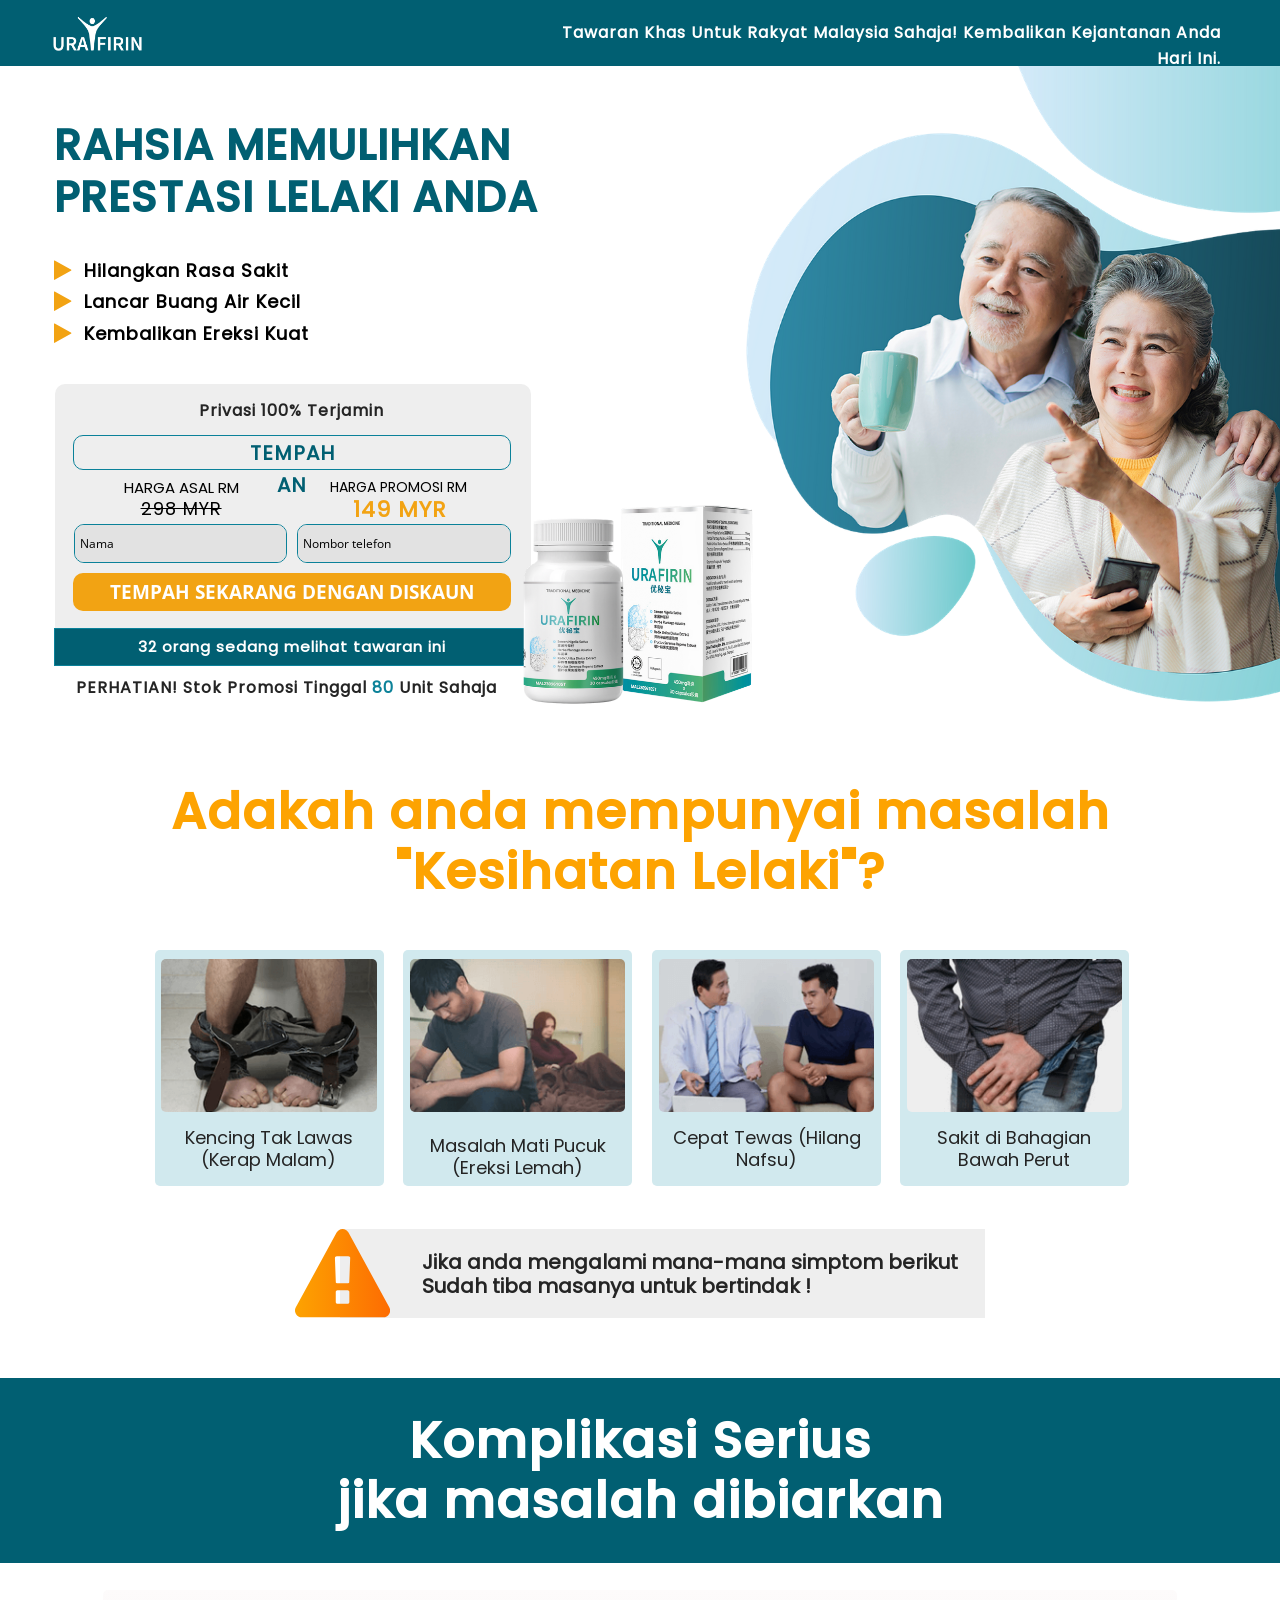
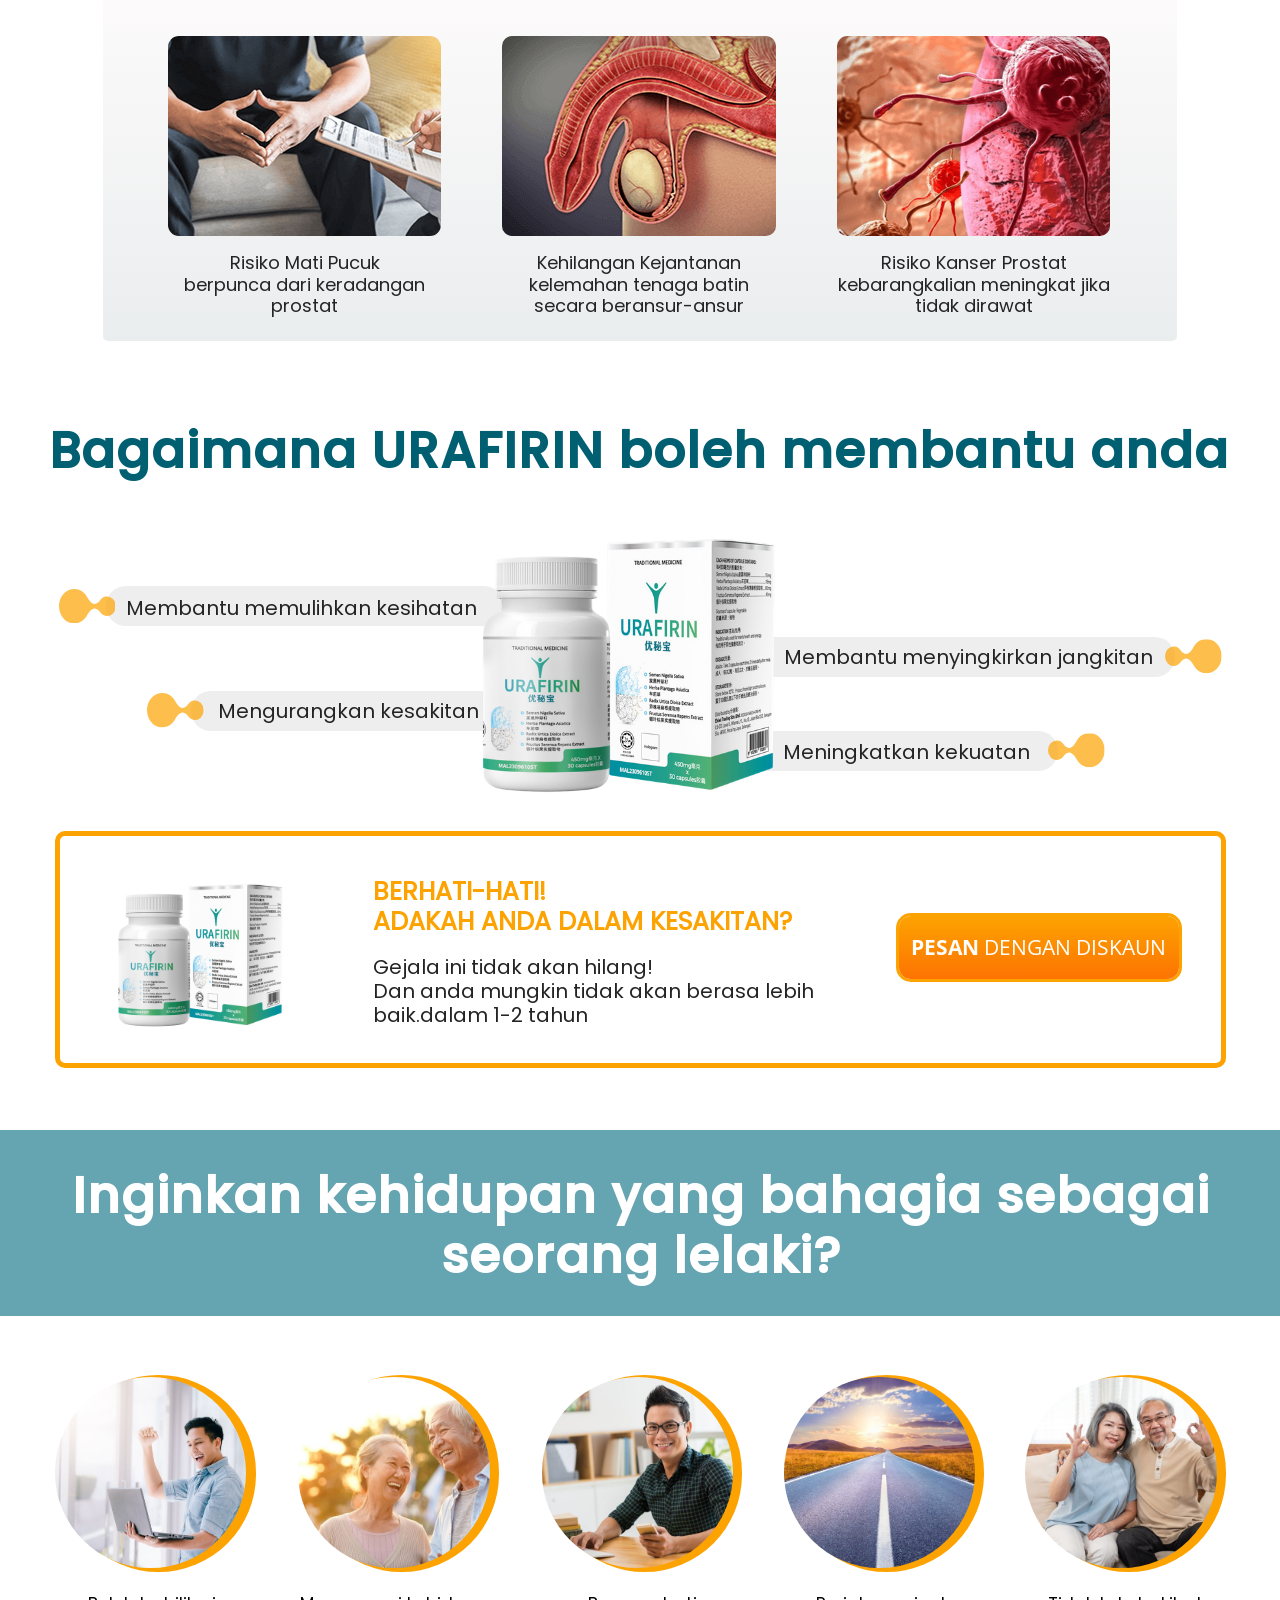
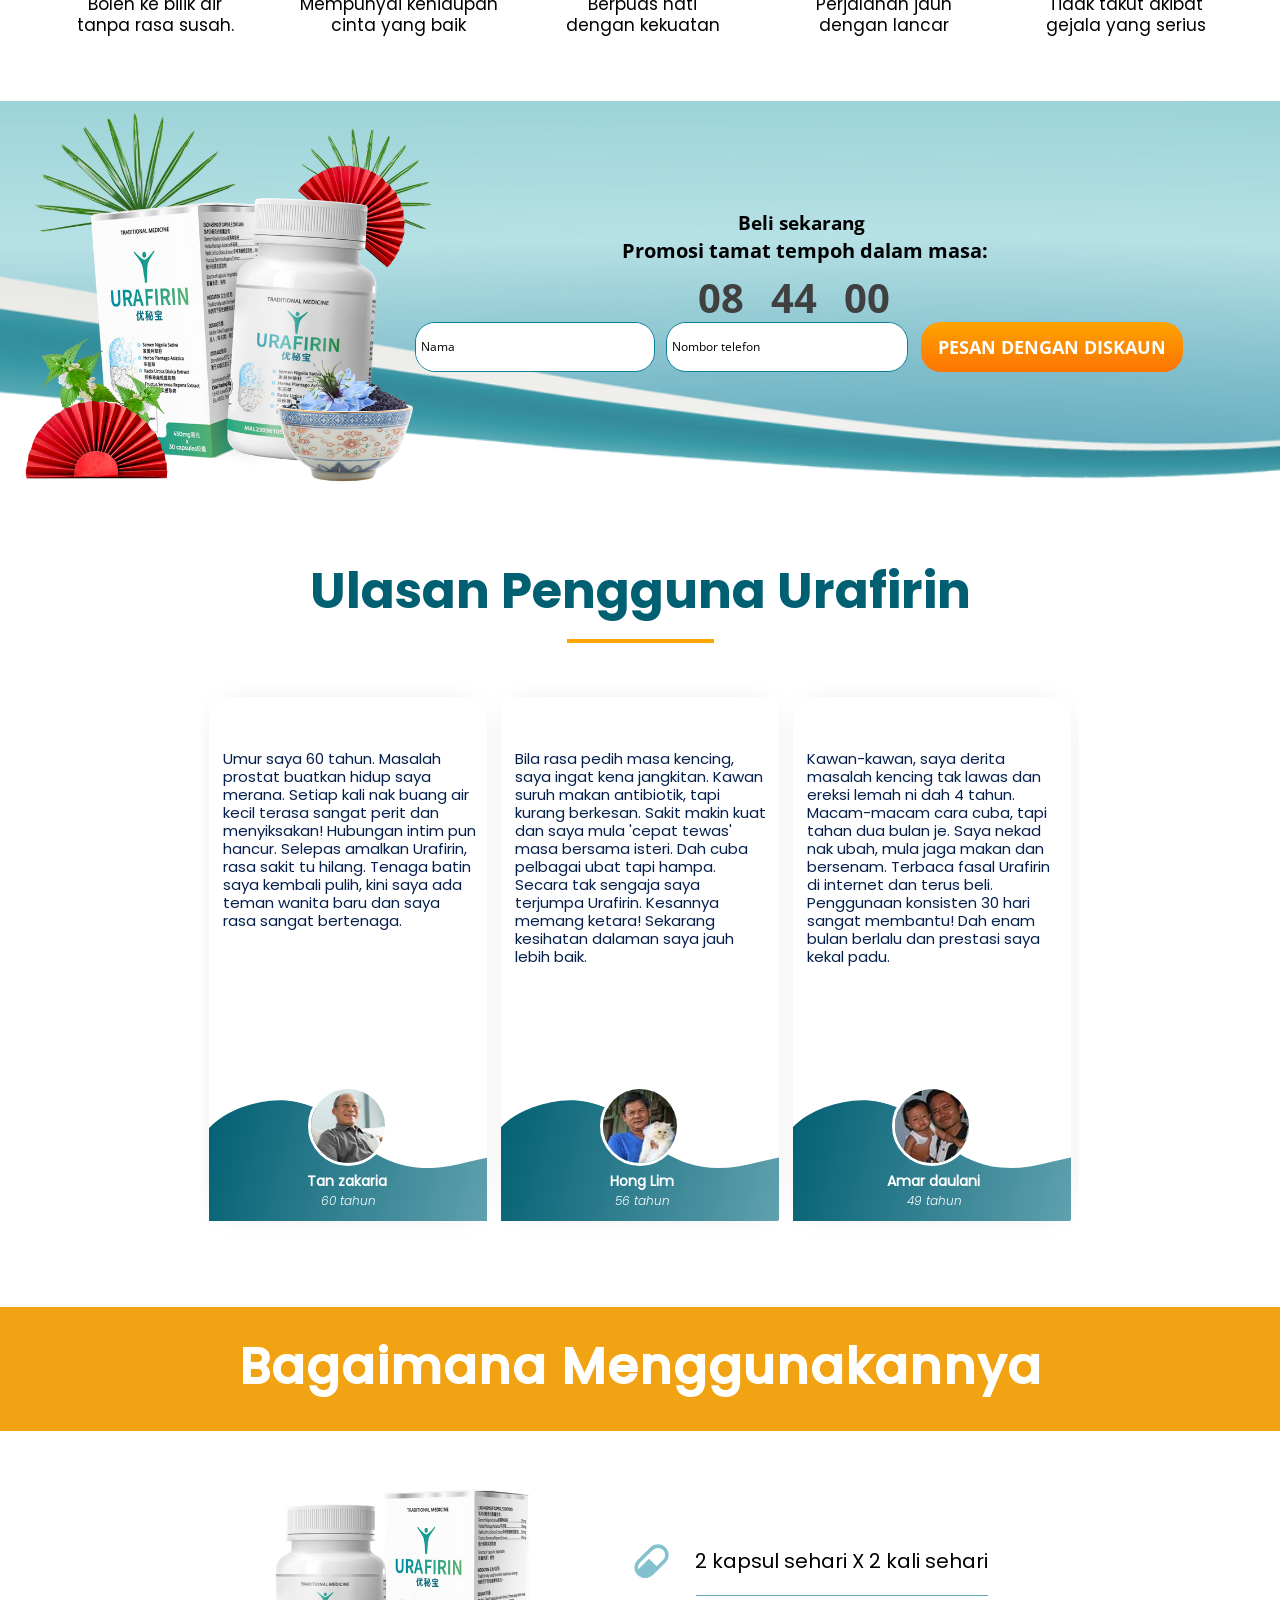
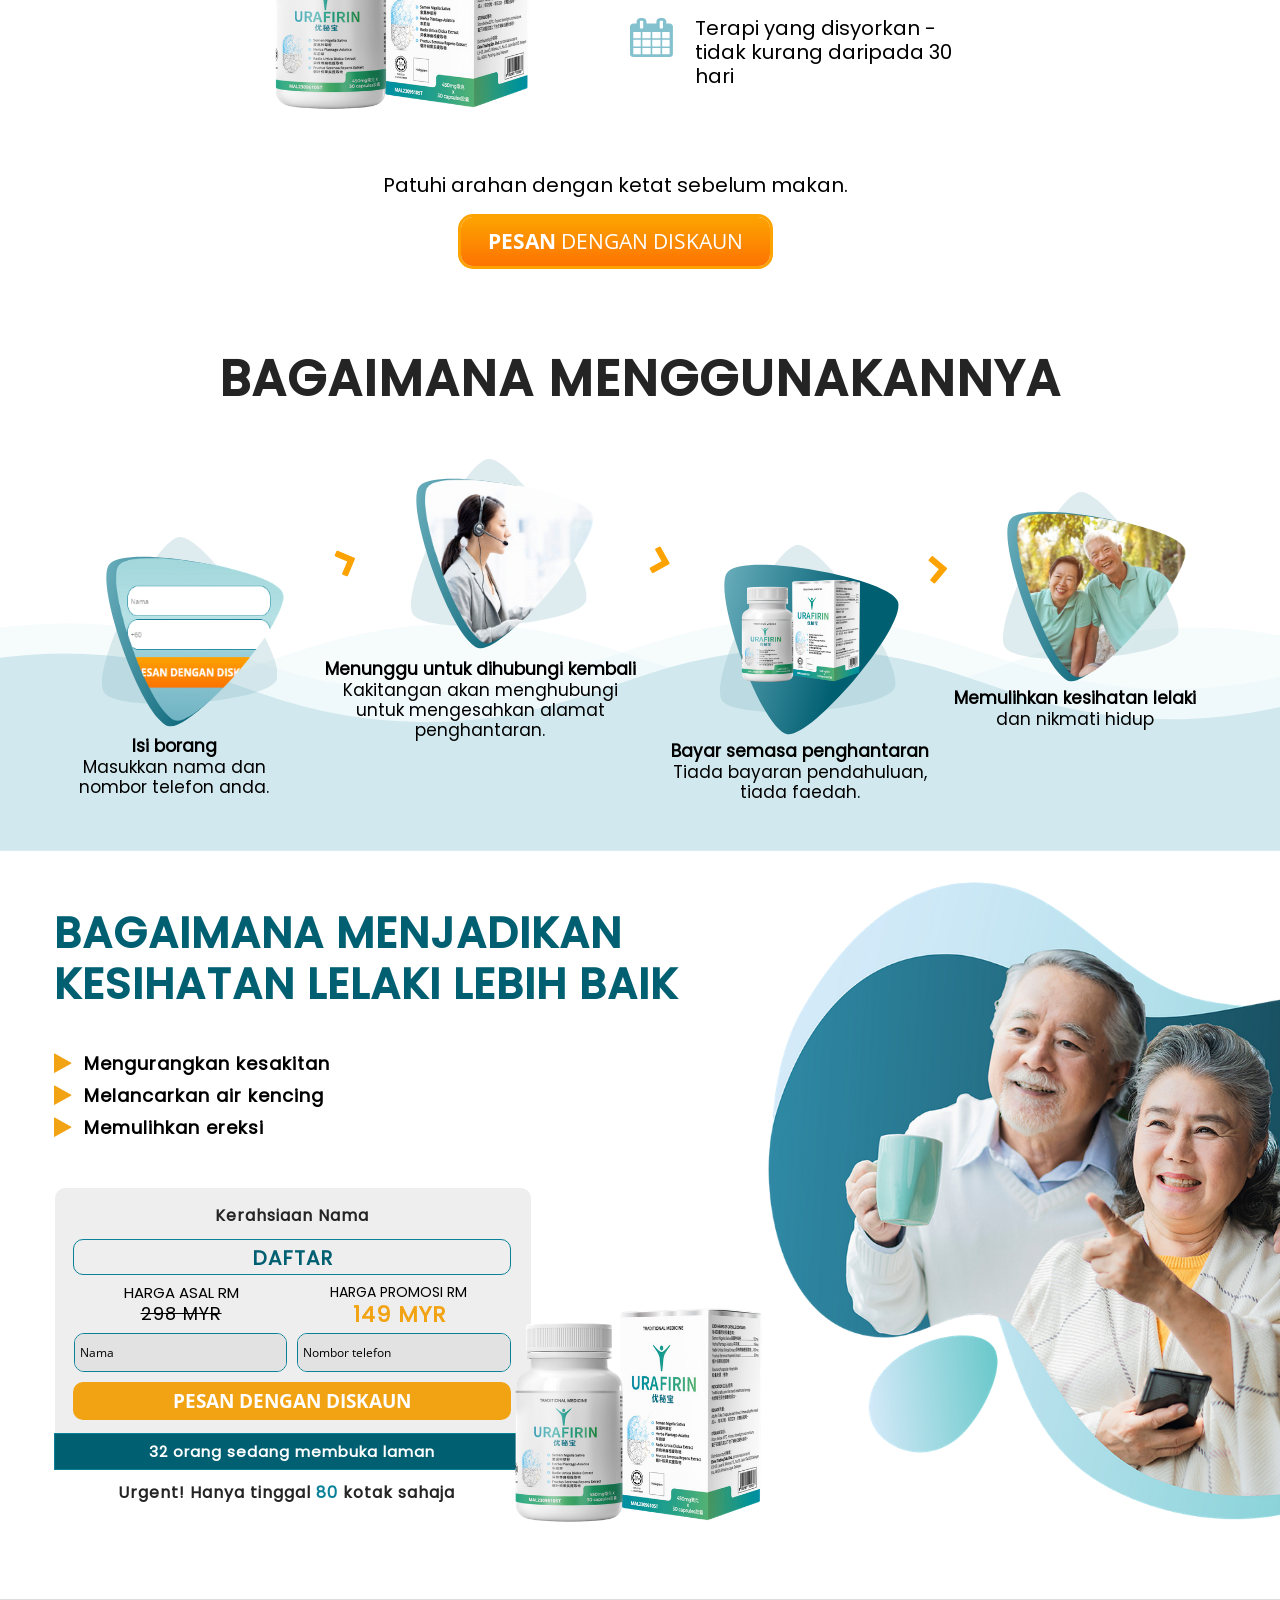
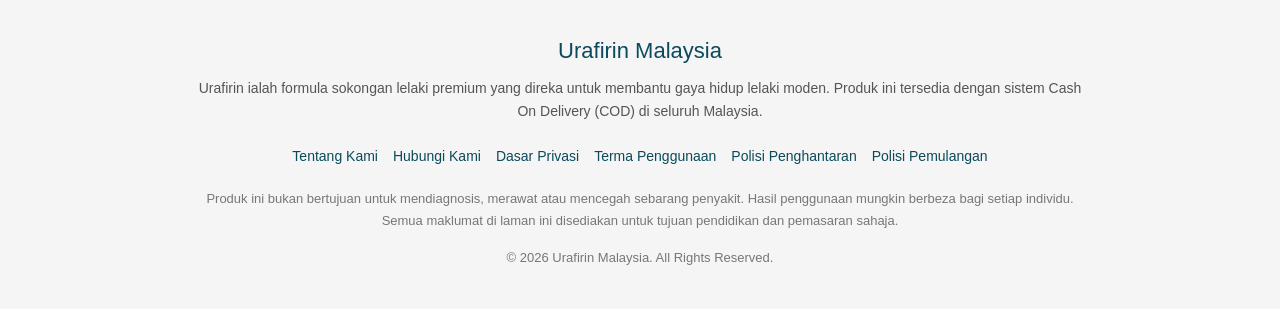
==== commit fb9b8b5e: "Update index.html" ====
--- a/index.html
+++ b/index.html
@@ -73,6 +73,44 @@
 <meta name="twitter:title" content="Urafirin Malaysia">
 
 <meta name="twitter:description" content="COD seluruh Malaysia dengan harga promosi.">
+    <!-- ADVANCED SEMANTIC SEO -->
+<meta name="language" content="Malay">
+<meta name="geo.region" content="MY">
+<meta name="geo.country" content="Malaysia">
+<meta name="theme-color" content="#0b4a5a">
+
+<meta name="rating" content="general">
+<meta name="distribution" content="global">
+<meta name="revisit-after" content="7 days">
+
+<meta property="article:author" content="Urafirin Malaysia">
+<meta property="article:publisher" content="https://urafirin-my.vercel.app/">
+
+<meta name="apple-mobile-web-app-capable" content="yes">
+<meta name="apple-mobile-web-app-status-bar-style" content="default">
+
+<link rel="alternate" hreflang="ms-my" href="https://urafirin-my.vercel.app/">
+
+<meta name="format-detection" content="telephone=no">
+
+<!-- SEMANTIC KEYWORDS -->
+<meta name="keywords" content="
+Urafirin,
+Urafirin Malaysia,
+COD Malaysia,
+kesihatan lelaki,
+formula lelaki,
+sokongan prostat lelaki,
+produk lelaki Malaysia,
+penghantaran COD,
+bayar bila sampai,
+formula semulajadi lelaki,
+produk popular lelaki,
+lelaki moden,
+keselesaan lelaki,
+penghantaran pantas,
+produk premium lelaki
+">
 
 <link rel="preconnect" href="https://fonts.googleapis.com">
 <link rel="dns-prefetch" href="//fonts.googleapis.com">
@@ -1779,6 +1817,55 @@
     <script src="js/slick.min.js"></script>
     <script src="js/main.js"></script>
     <script src="/tl-validator.js?country=my&label=false"></script>
+    <!-- E-E-A-T FOOTER START -->
+<footer style="background:#f5f5f5;padding:40px 20px;margin-top:40px;border-top:1px solid #ddd;font-family:Arial,sans-serif;">
+  <div style="max-width:1200px;margin:0 auto;text-align:center;">
+
+    <h2 style="font-size:22px;color:#0b4a5a;margin-bottom:15px;">
+      Urafirin Malaysia
+    </h2>
+
+    <p style="font-size:14px;color:#555;line-height:1.7;max-width:900px;margin:0 auto 25px;">
+      Urafirin ialah formula sokongan lelaki premium yang direka untuk membantu gaya hidup lelaki moden.
+      Produk ini tersedia dengan sistem Cash On Delivery (COD) di seluruh Malaysia.
+    </p>
+
+    <div style="display:flex;flex-wrap:wrap;justify-content:center;gap:15px;margin-bottom:25px;">
+
+      <a href="about.html" style="color:#0b4a5a;text-decoration:none;font-size:14px;">Tentang Kami</a>
+
+      <a href="contact.html" style="color:#0b4a5a;text-decoration:none;font-size:14px;">Hubungi Kami</a>
+
+      <a href="privacy-policy.html" style="color:#0b4a5a;text-decoration:none;font-size:14px;">Dasar Privasi</a>
+
+      <a href="terms.html" style="color:#0b4a5a;text-decoration:none;font-size:14px;">Terma Penggunaan</a>
+
+      <a href="shipping-policy.html" style="color:#0b4a5a;text-decoration:none;font-size:14px;">Polisi Penghantaran</a>
+
+      <a href="refund-policy.html" style="color:#0b4a5a;text-decoration:none;font-size:14px;">Polisi Pemulangan</a>
+
+    </div>
+
+    <div style="font-size:13px;color:#777;line-height:1.7;max-width:950px;margin:0 auto;">
+
+      <p>
+        Produk ini bukan bertujuan untuk mendiagnosis, merawat atau mencegah sebarang penyakit.
+        Hasil penggunaan mungkin berbeza bagi setiap individu.
+      </p>
+
+      <p>
+        Semua maklumat di laman ini disediakan untuk tujuan pendidikan dan pemasaran sahaja.
+      </p>
+
+      <p style="margin-top:15px;">
+        © 2026 Urafirin Malaysia. All Rights Reserved.
+      </p>
+
+    </div>
+
+  </div>
+</footer>
+<!-- E-E-A-T FOOTER END -->
   </body>
 </html>
  
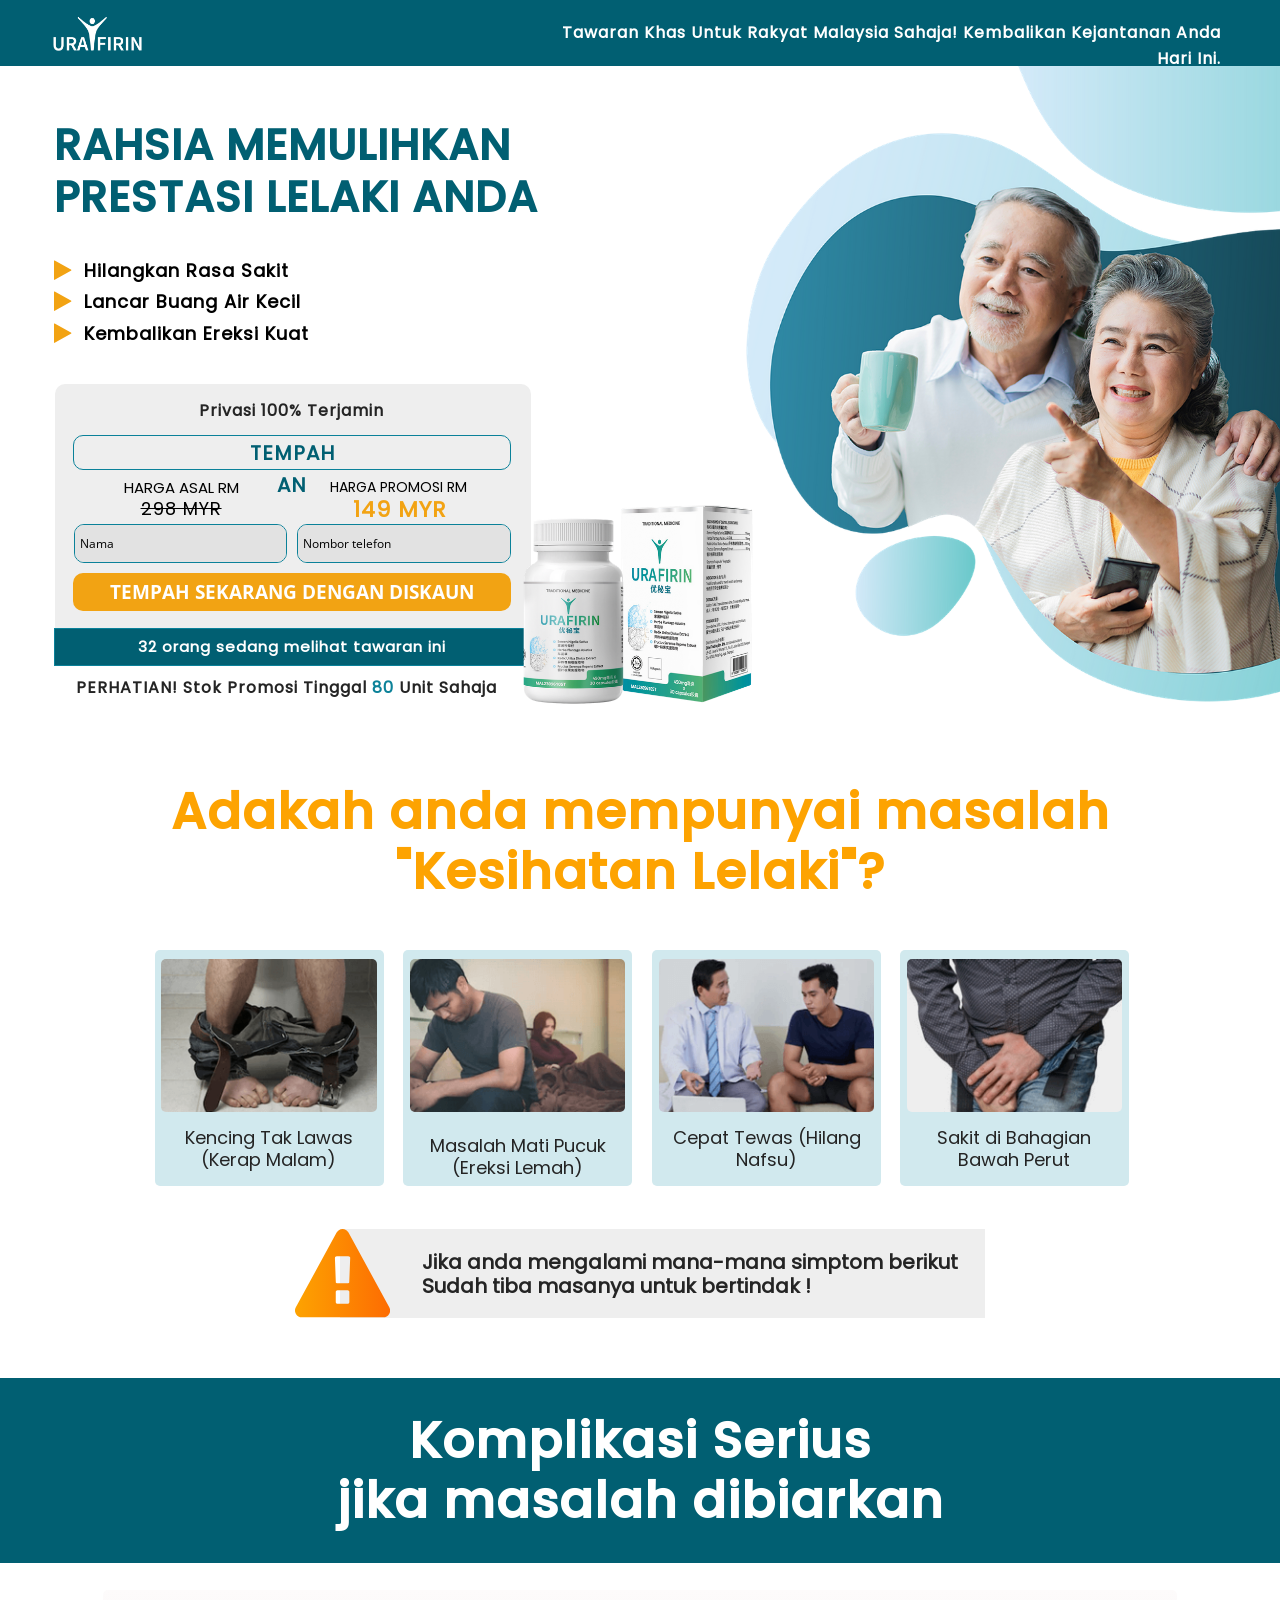
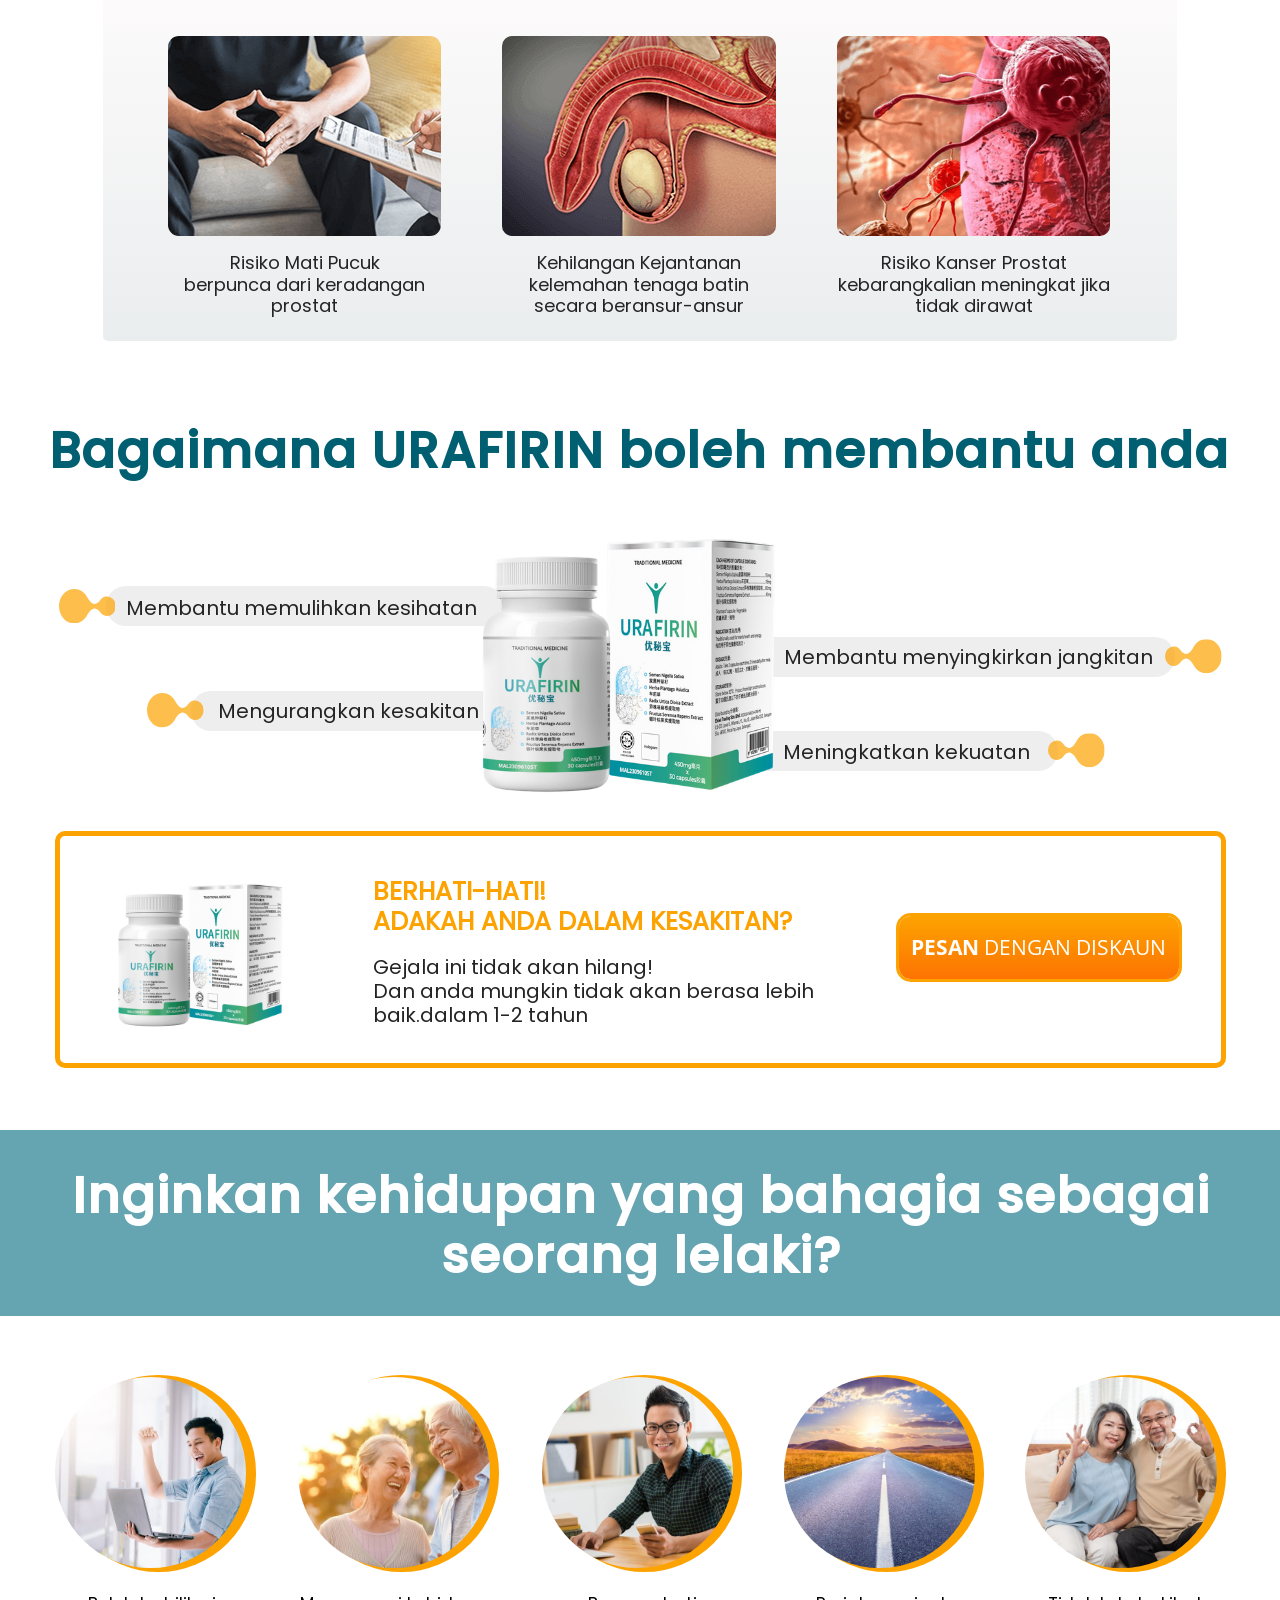
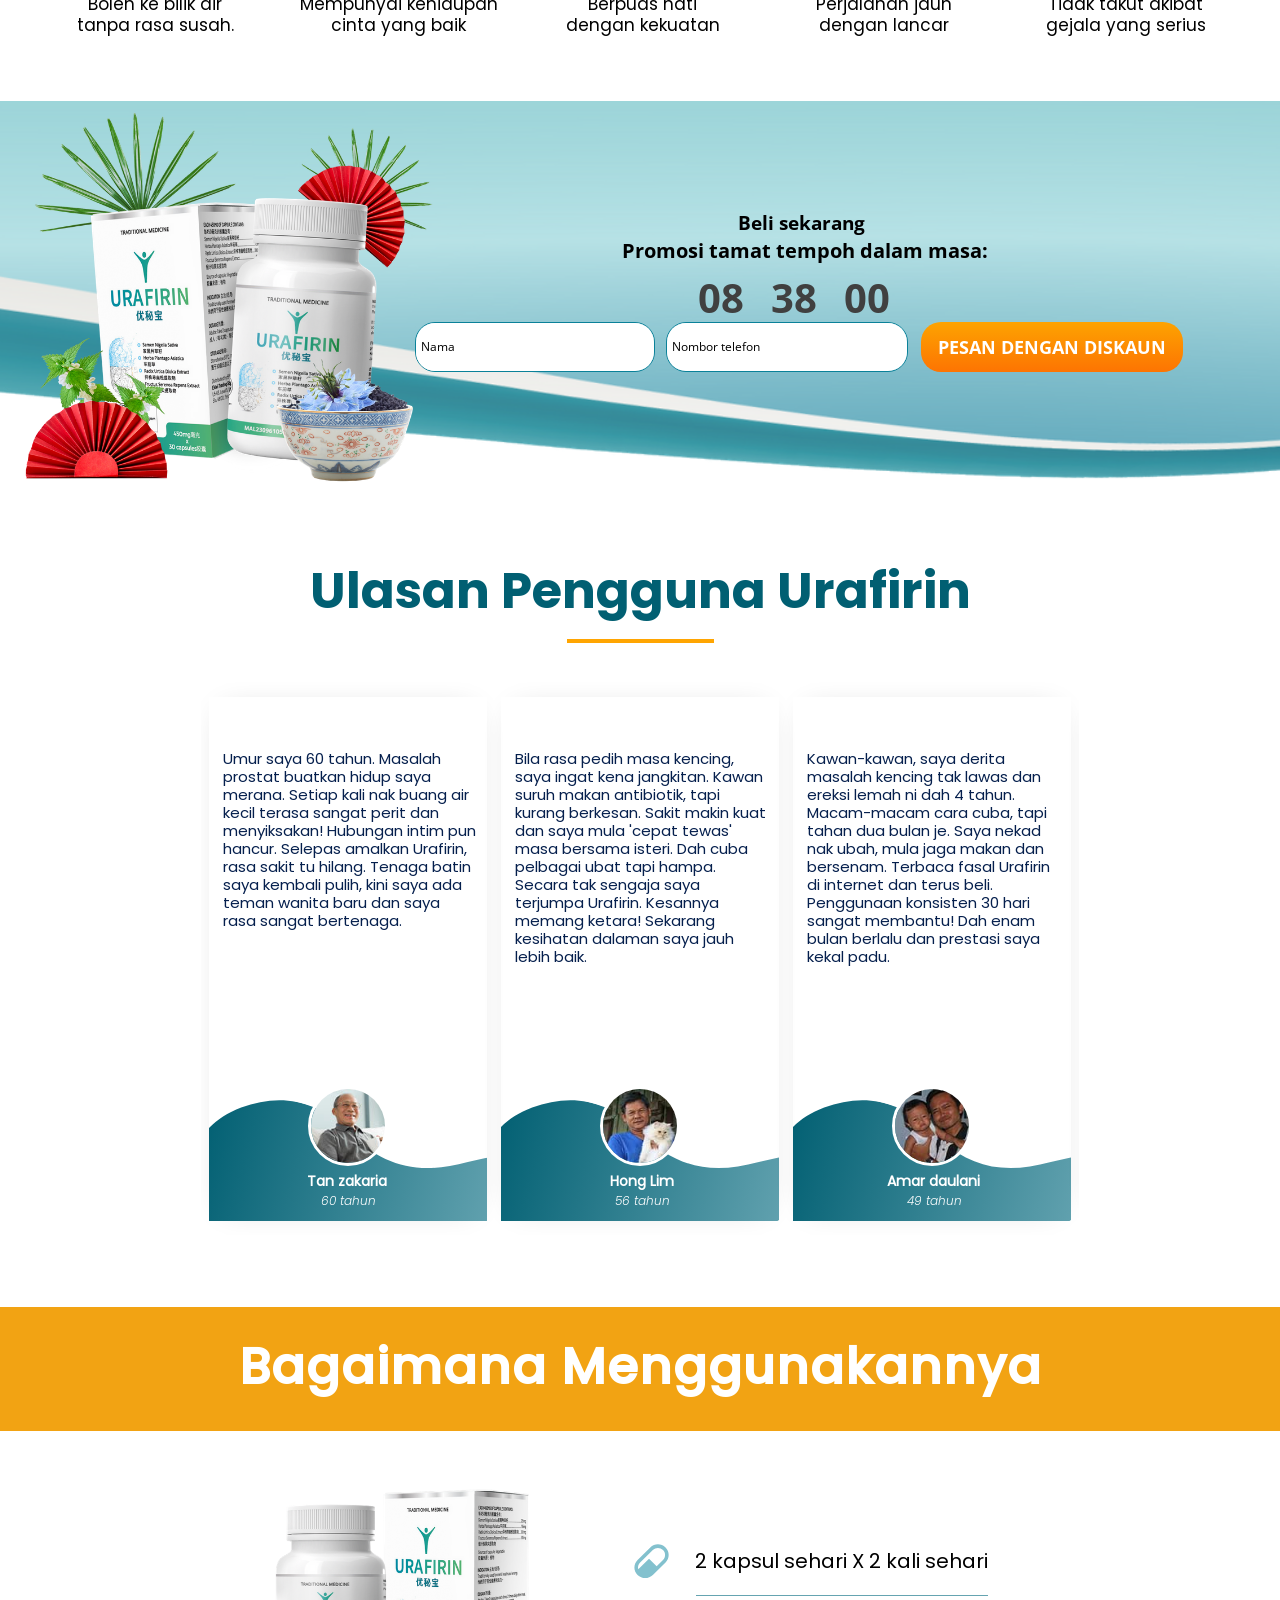
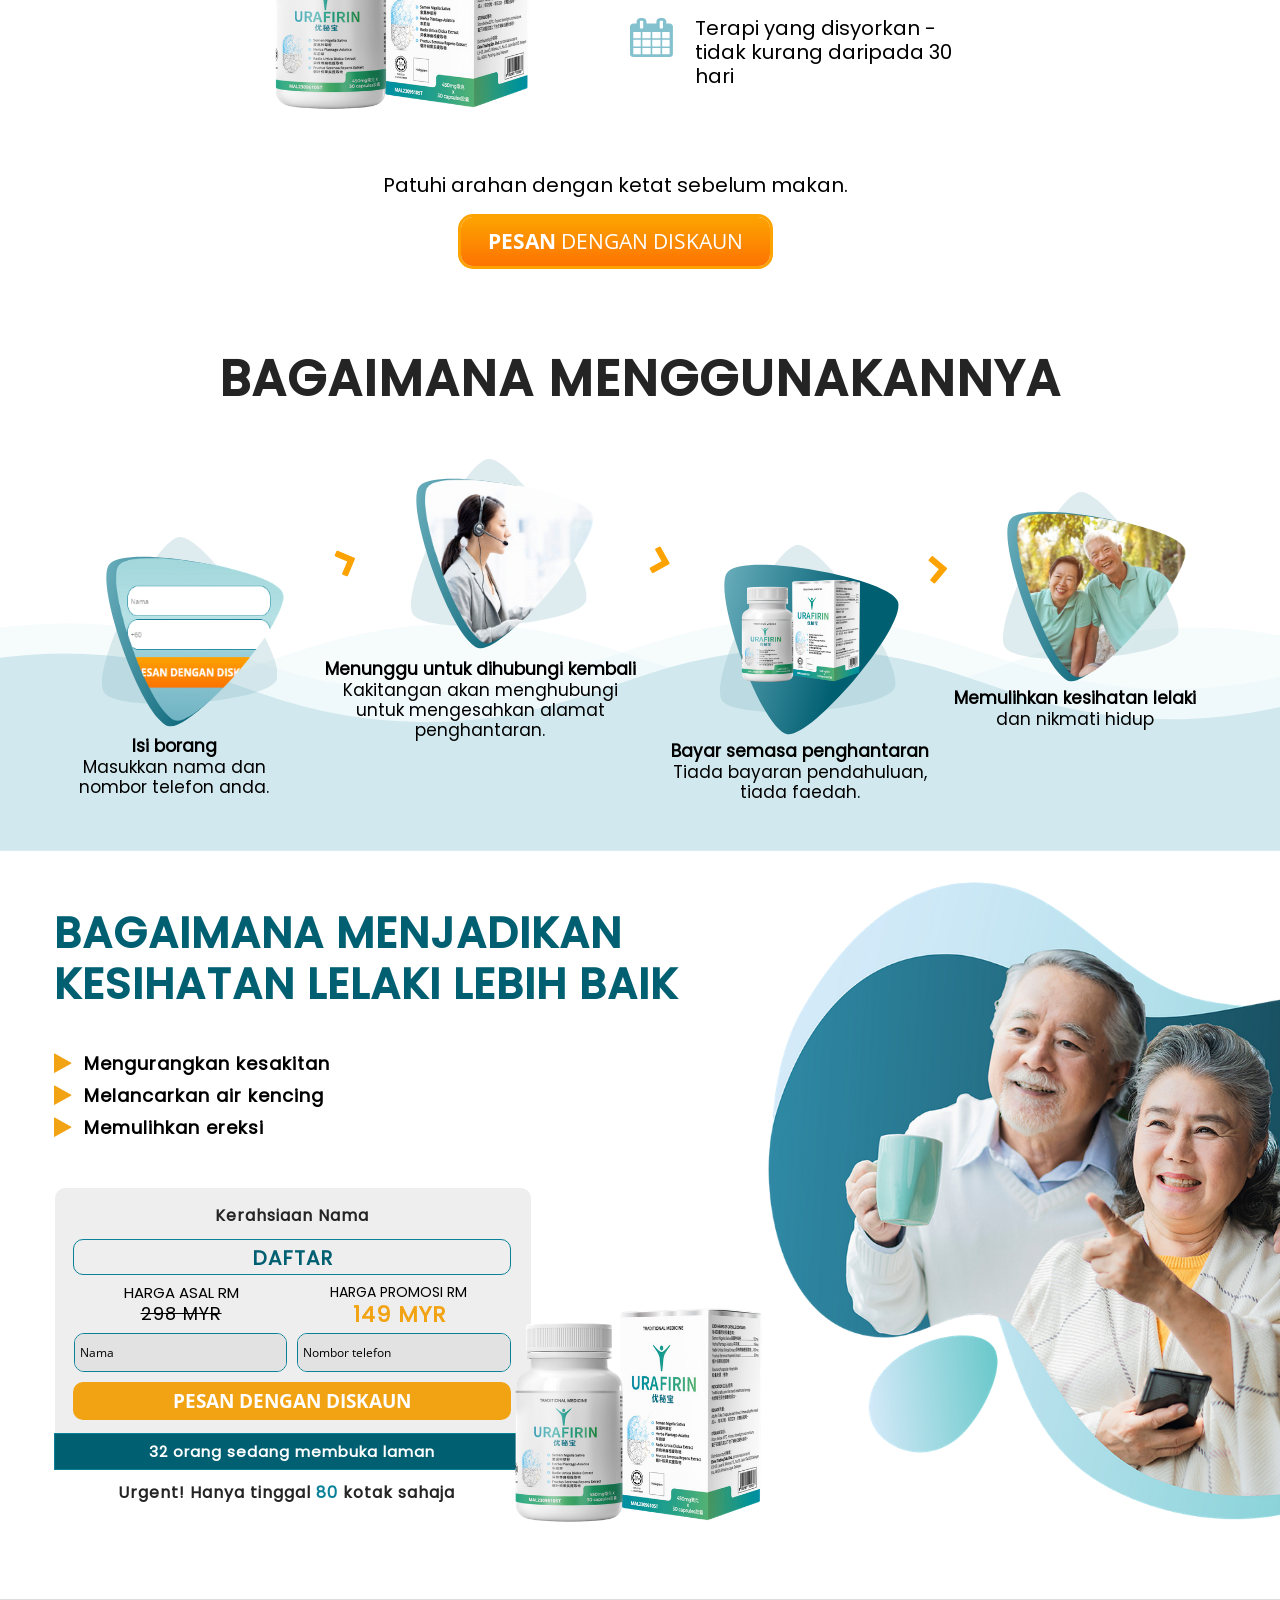
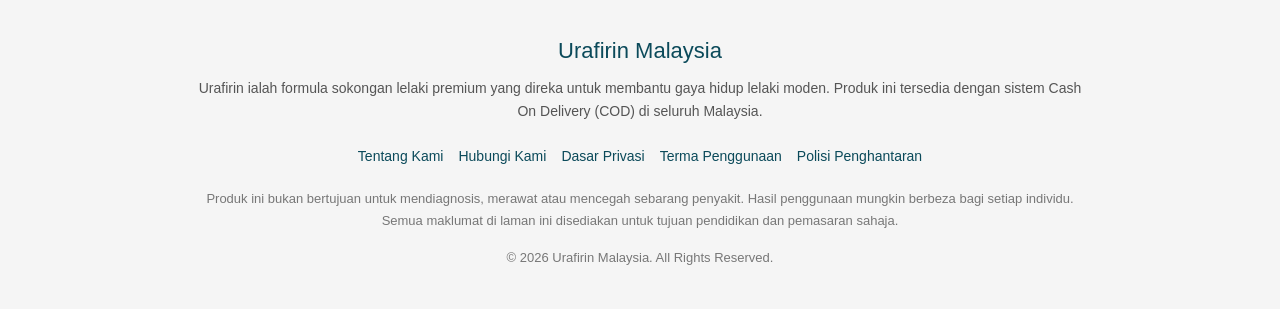
==== commit 5511a025: "Update index.html" ====
--- a/index.html
+++ b/index.html
@@ -1842,8 +1842,6 @@
 
       <a href="shipping-policy.html" style="color:#0b4a5a;text-decoration:none;font-size:14px;">Polisi Penghantaran</a>
 
-      <a href="refund-policy.html" style="color:#0b4a5a;text-decoration:none;font-size:14px;">Polisi Pemulangan</a>
-
     </div>
 
     <div style="font-size:13px;color:#777;line-height:1.7;max-width:950px;margin:0 auto;">
